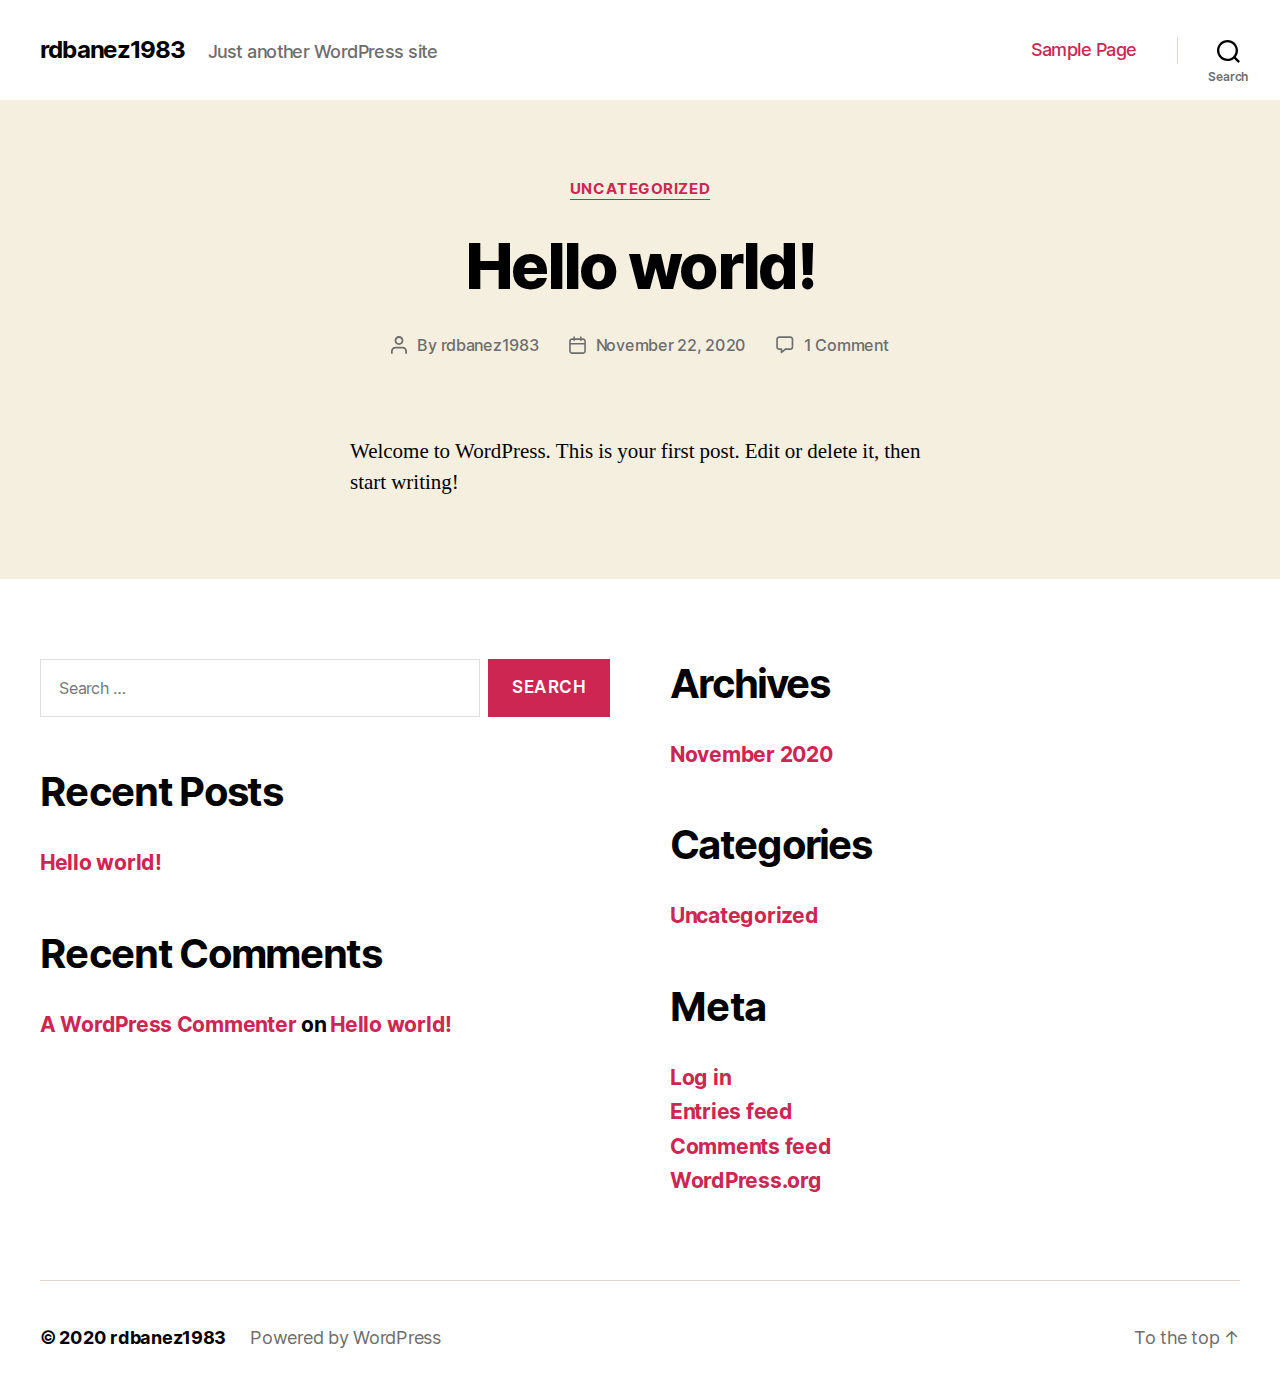
==== index.html @ 0c3358d1 "a" ====
<!DOCTYPE html>

<html class="no-js" lang="en-US">

	<head>

		<meta charset="UTF-8">
		<meta name="viewport" content="width=device-width, initial-scale=1.0" >

		<link rel="profile" href="https://gmpg.org/xfn/11">

		<title>rdbanez1983 &#8211; Just another WordPress site</title>
<link rel='dns-prefetch' href='//s.w.org' />
<link rel="alternate" type="application/rss+xml" title="rdbanez1983 &raquo; Feed" href="https://rdbanez1983.github.io/WEB_test/feed/" />
<link rel="alternate" type="application/rss+xml" title="rdbanez1983 &raquo; Comments Feed" href="https://rdbanez1983.github.io/WEB_test/comments/feed/" />
		<script>
			window._wpemojiSettings = {"baseUrl":"https:\/\/s.w.org\/images\/core\/emoji\/13.0.0\/72x72\/","ext":".png","svgUrl":"https:\/\/s.w.org\/images\/core\/emoji\/13.0.0\/svg\/","svgExt":".svg","source":{"concatemoji":"https:\/\/rdbanez1983.github.io\/WEB_test\/wp-includes\/js\/wp-emoji-release.min.js?ver=5.5.3"}};
			!function(e,a,t){var r,n,o,i,p=a.createElement("canvas"),s=p.getContext&&p.getContext("2d");function c(e,t){var a=String.fromCharCode;s.clearRect(0,0,p.width,p.height),s.fillText(a.apply(this,e),0,0);var r=p.toDataURL();return s.clearRect(0,0,p.width,p.height),s.fillText(a.apply(this,t),0,0),r===p.toDataURL()}function l(e){if(!s||!s.fillText)return!1;switch(s.textBaseline="top",s.font="600 32px Arial",e){case"flag":return!c([127987,65039,8205,9895,65039],[127987,65039,8203,9895,65039])&&(!c([55356,56826,55356,56819],[55356,56826,8203,55356,56819])&&!c([55356,57332,56128,56423,56128,56418,56128,56421,56128,56430,56128,56423,56128,56447],[55356,57332,8203,56128,56423,8203,56128,56418,8203,56128,56421,8203,56128,56430,8203,56128,56423,8203,56128,56447]));case"emoji":return!c([55357,56424,8205,55356,57212],[55357,56424,8203,55356,57212])}return!1}function d(e){var t=a.createElement("script");t.src=e,t.defer=t.type="text/javascript",a.getElementsByTagName("head")[0].appendChild(t)}for(i=Array("flag","emoji"),t.supports={everything:!0,everythingExceptFlag:!0},o=0;o<i.length;o++)t.supports[i[o]]=l(i[o]),t.supports.everything=t.supports.everything&&t.supports[i[o]],"flag"!==i[o]&&(t.supports.everythingExceptFlag=t.supports.everythingExceptFlag&&t.supports[i[o]]);t.supports.everythingExceptFlag=t.supports.everythingExceptFlag&&!t.supports.flag,t.DOMReady=!1,t.readyCallback=function(){t.DOMReady=!0},t.supports.everything||(n=function(){t.readyCallback()},a.addEventListener?(a.addEventListener("DOMContentLoaded",n,!1),e.addEventListener("load",n,!1)):(e.attachEvent("onload",n),a.attachEvent("onreadystatechange",function(){"complete"===a.readyState&&t.readyCallback()})),(r=t.source||{}).concatemoji?d(r.concatemoji):r.wpemoji&&r.twemoji&&(d(r.twemoji),d(r.wpemoji)))}(window,document,window._wpemojiSettings);
		</script>
		<style>
img.wp-smiley,
img.emoji {
	display: inline !important;
	border: none !important;
	box-shadow: none !important;
	height: 1em !important;
	width: 1em !important;
	margin: 0 .07em !important;
	vertical-align: -0.1em !important;
	background: none !important;
	padding: 0 !important;
}
</style>
	<link rel='stylesheet' id='wp-block-library-css'  href='https://rdbanez1983.github.io/WEB_test/wp-includes/css/dist/block-library/style.min.css?ver=5.5.3' media='all' />
<link rel='stylesheet' id='twentytwenty-style-css'  href='https://rdbanez1983.github.io/WEB_test/wp-content/themes/twentytwenty/style.css?ver=1.5' media='all' />
<style id='twentytwenty-style-inline-css'>
.color-accent,.color-accent-hover:hover,.color-accent-hover:focus,:root .has-accent-color,.has-drop-cap:not(:focus):first-letter,.wp-block-button.is-style-outline,a { color: #cd2653; }blockquote,.border-color-accent,.border-color-accent-hover:hover,.border-color-accent-hover:focus { border-color: #cd2653; }button,.button,.faux-button,.wp-block-button__link,.wp-block-file .wp-block-file__button,input[type="button"],input[type="reset"],input[type="submit"],.bg-accent,.bg-accent-hover:hover,.bg-accent-hover:focus,:root .has-accent-background-color,.comment-reply-link { background-color: #cd2653; }.fill-children-accent,.fill-children-accent * { fill: #cd2653; }body,.entry-title a,:root .has-primary-color { color: #000000; }:root .has-primary-background-color { background-color: #000000; }cite,figcaption,.wp-caption-text,.post-meta,.entry-content .wp-block-archives li,.entry-content .wp-block-categories li,.entry-content .wp-block-latest-posts li,.wp-block-latest-comments__comment-date,.wp-block-latest-posts__post-date,.wp-block-embed figcaption,.wp-block-image figcaption,.wp-block-pullquote cite,.comment-metadata,.comment-respond .comment-notes,.comment-respond .logged-in-as,.pagination .dots,.entry-content hr:not(.has-background),hr.styled-separator,:root .has-secondary-color { color: #6d6d6d; }:root .has-secondary-background-color { background-color: #6d6d6d; }pre,fieldset,input,textarea,table,table *,hr { border-color: #dcd7ca; }caption,code,code,kbd,samp,.wp-block-table.is-style-stripes tbody tr:nth-child(odd),:root .has-subtle-background-background-color { background-color: #dcd7ca; }.wp-block-table.is-style-stripes { border-bottom-color: #dcd7ca; }.wp-block-latest-posts.is-grid li { border-top-color: #dcd7ca; }:root .has-subtle-background-color { color: #dcd7ca; }body:not(.overlay-header) .primary-menu > li > a,body:not(.overlay-header) .primary-menu > li > .icon,.modal-menu a,.footer-menu a, .footer-widgets a,#site-footer .wp-block-button.is-style-outline,.wp-block-pullquote:before,.singular:not(.overlay-header) .entry-header a,.archive-header a,.header-footer-group .color-accent,.header-footer-group .color-accent-hover:hover { color: #cd2653; }.social-icons a,#site-footer button:not(.toggle),#site-footer .button,#site-footer .faux-button,#site-footer .wp-block-button__link,#site-footer .wp-block-file__button,#site-footer input[type="button"],#site-footer input[type="reset"],#site-footer input[type="submit"] { background-color: #cd2653; }.header-footer-group,body:not(.overlay-header) #site-header .toggle,.menu-modal .toggle { color: #000000; }body:not(.overlay-header) .primary-menu ul { background-color: #000000; }body:not(.overlay-header) .primary-menu > li > ul:after { border-bottom-color: #000000; }body:not(.overlay-header) .primary-menu ul ul:after { border-left-color: #000000; }.site-description,body:not(.overlay-header) .toggle-inner .toggle-text,.widget .post-date,.widget .rss-date,.widget_archive li,.widget_categories li,.widget cite,.widget_pages li,.widget_meta li,.widget_nav_menu li,.powered-by-wordpress,.to-the-top,.singular .entry-header .post-meta,.singular:not(.overlay-header) .entry-header .post-meta a { color: #6d6d6d; }.header-footer-group pre,.header-footer-group fieldset,.header-footer-group input,.header-footer-group textarea,.header-footer-group table,.header-footer-group table *,.footer-nav-widgets-wrapper,#site-footer,.menu-modal nav *,.footer-widgets-outer-wrapper,.footer-top { border-color: #dcd7ca; }.header-footer-group table caption,body:not(.overlay-header) .header-inner .toggle-wrapper::before { background-color: #dcd7ca; }
</style>
<link rel='stylesheet' id='twentytwenty-print-style-css'  href='https://rdbanez1983.github.io/WEB_test/wp-content/themes/twentytwenty/print.css?ver=1.5' media='print' />
<script src='https://rdbanez1983.github.io/WEB_test/wp-content/themes/twentytwenty/assets/js/index.js?ver=1.5' id='twentytwenty-js-js' async></script>
<link rel="https://api.w.org/" href="https://rdbanez1983.github.io/WEB_test/wp-json/" /><link rel="EditURI" type="application/rsd+xml" title="RSD" href="https://rdbanez1983.github.io/WEB_test/xmlrpc.php?rsd" />
<link rel="wlwmanifest" type="application/wlwmanifest+xml" href="https://rdbanez1983.github.io/WEB_test/wp-includes/wlwmanifest.xml" /> 
<meta name="generator" content="WordPress 5.5.3" />
	<script>document.documentElement.className = document.documentElement.className.replace( 'no-js', 'js' );</script>
	<style>.recentcomments a{display:inline !important;padding:0 !important;margin:0 !important;}</style>
	</head>

	<body class="home blog wp-embed-responsive enable-search-modal has-no-pagination showing-comments show-avatars footer-top-visible">

		<a class="skip-link screen-reader-text" href="#site-content">Skip to the content</a>
		<header id="site-header" class="header-footer-group" role="banner">

			<div class="header-inner section-inner">

				<div class="header-titles-wrapper">

					
						<button class="toggle search-toggle mobile-search-toggle" data-toggle-target=".search-modal" data-toggle-body-class="showing-search-modal" data-set-focus=".search-modal .search-field" aria-expanded="false">
							<span class="toggle-inner">
								<span class="toggle-icon">
									<svg class="svg-icon" aria-hidden="true" role="img" focusable="false" xmlns="http://www.w3.org/2000/svg" width="23" height="23" viewBox="0 0 23 23"><path d="M38.710696,48.0601792 L43,52.3494831 L41.3494831,54 L37.0601792,49.710696 C35.2632422,51.1481185 32.9839107,52.0076499 30.5038249,52.0076499 C24.7027226,52.0076499 20,47.3049272 20,41.5038249 C20,35.7027226 24.7027226,31 30.5038249,31 C36.3049272,31 41.0076499,35.7027226 41.0076499,41.5038249 C41.0076499,43.9839107 40.1481185,46.2632422 38.710696,48.0601792 Z M36.3875844,47.1716785 C37.8030221,45.7026647 38.6734666,43.7048964 38.6734666,41.5038249 C38.6734666,36.9918565 35.0157934,33.3341833 30.5038249,33.3341833 C25.9918565,33.3341833 22.3341833,36.9918565 22.3341833,41.5038249 C22.3341833,46.0157934 25.9918565,49.6734666 30.5038249,49.6734666 C32.7048964,49.6734666 34.7026647,48.8030221 36.1716785,47.3875844 C36.2023931,47.347638 36.2360451,47.3092237 36.2726343,47.2726343 C36.3092237,47.2360451 36.347638,47.2023931 36.3875844,47.1716785 Z" transform="translate(-20 -31)" /></svg>								</span>
								<span class="toggle-text">Search</span>
							</span>
						</button><!-- .search-toggle -->

					
					<div class="header-titles">

						<h1 class="site-title"><a href="https://rdbanez1983.github.io/WEB_test/">rdbanez1983</a></h1><div class="site-description">Just another WordPress site</div><!-- .site-description -->
					</div><!-- .header-titles -->

					<button class="toggle nav-toggle mobile-nav-toggle" data-toggle-target=".menu-modal"  data-toggle-body-class="showing-menu-modal" aria-expanded="false" data-set-focus=".close-nav-toggle">
						<span class="toggle-inner">
							<span class="toggle-icon">
								<svg class="svg-icon" aria-hidden="true" role="img" focusable="false" xmlns="http://www.w3.org/2000/svg" width="26" height="7" viewBox="0 0 26 7"><path fill-rule="evenodd" d="M332.5,45 C330.567003,45 329,43.4329966 329,41.5 C329,39.5670034 330.567003,38 332.5,38 C334.432997,38 336,39.5670034 336,41.5 C336,43.4329966 334.432997,45 332.5,45 Z M342,45 C340.067003,45 338.5,43.4329966 338.5,41.5 C338.5,39.5670034 340.067003,38 342,38 C343.932997,38 345.5,39.5670034 345.5,41.5 C345.5,43.4329966 343.932997,45 342,45 Z M351.5,45 C349.567003,45 348,43.4329966 348,41.5 C348,39.5670034 349.567003,38 351.5,38 C353.432997,38 355,39.5670034 355,41.5 C355,43.4329966 353.432997,45 351.5,45 Z" transform="translate(-329 -38)" /></svg>							</span>
							<span class="toggle-text">Menu</span>
						</span>
					</button><!-- .nav-toggle -->

				</div><!-- .header-titles-wrapper -->

				<div class="header-navigation-wrapper">

					
							<nav class="primary-menu-wrapper" aria-label="Horizontal" role="navigation">

								<ul class="primary-menu reset-list-style">

								<li class="page_item page-item-2"><a href="https://rdbanez1983.github.io/WEB_test/sample-page/">Sample Page</a></li>

								</ul>

							</nav><!-- .primary-menu-wrapper -->

						
						<div class="header-toggles hide-no-js">

						
							<div class="toggle-wrapper search-toggle-wrapper">

								<button class="toggle search-toggle desktop-search-toggle" data-toggle-target=".search-modal" data-toggle-body-class="showing-search-modal" data-set-focus=".search-modal .search-field" aria-expanded="false">
									<span class="toggle-inner">
										<svg class="svg-icon" aria-hidden="true" role="img" focusable="false" xmlns="http://www.w3.org/2000/svg" width="23" height="23" viewBox="0 0 23 23"><path d="M38.710696,48.0601792 L43,52.3494831 L41.3494831,54 L37.0601792,49.710696 C35.2632422,51.1481185 32.9839107,52.0076499 30.5038249,52.0076499 C24.7027226,52.0076499 20,47.3049272 20,41.5038249 C20,35.7027226 24.7027226,31 30.5038249,31 C36.3049272,31 41.0076499,35.7027226 41.0076499,41.5038249 C41.0076499,43.9839107 40.1481185,46.2632422 38.710696,48.0601792 Z M36.3875844,47.1716785 C37.8030221,45.7026647 38.6734666,43.7048964 38.6734666,41.5038249 C38.6734666,36.9918565 35.0157934,33.3341833 30.5038249,33.3341833 C25.9918565,33.3341833 22.3341833,36.9918565 22.3341833,41.5038249 C22.3341833,46.0157934 25.9918565,49.6734666 30.5038249,49.6734666 C32.7048964,49.6734666 34.7026647,48.8030221 36.1716785,47.3875844 C36.2023931,47.347638 36.2360451,47.3092237 36.2726343,47.2726343 C36.3092237,47.2360451 36.347638,47.2023931 36.3875844,47.1716785 Z" transform="translate(-20 -31)" /></svg>										<span class="toggle-text">Search</span>
									</span>
								</button><!-- .search-toggle -->

							</div>

							
						</div><!-- .header-toggles -->
						
				</div><!-- .header-navigation-wrapper -->

			</div><!-- .header-inner -->

			<div class="search-modal cover-modal header-footer-group" data-modal-target-string=".search-modal">

	<div class="search-modal-inner modal-inner">

		<div class="section-inner">

			<form role="search" aria-label="Search for:" method="get" class="search-form" action="https://rdbanez1983.github.io/WEB_test/">
	<label for="search-form-1">
		<span class="screen-reader-text">Search for:</span>
		<input type="search" id="search-form-1" class="search-field" placeholder="Search &hellip;" value="" name="s" />
	</label>
	<input type="submit" class="search-submit" value="Search" />
</form>

			<button class="toggle search-untoggle close-search-toggle fill-children-current-color" data-toggle-target=".search-modal" data-toggle-body-class="showing-search-modal" data-set-focus=".search-modal .search-field" aria-expanded="false">
				<span class="screen-reader-text">Close search</span>
				<svg class="svg-icon" aria-hidden="true" role="img" focusable="false" xmlns="http://www.w3.org/2000/svg" width="16" height="16" viewBox="0 0 16 16"><polygon fill="" fill-rule="evenodd" points="6.852 7.649 .399 1.195 1.445 .149 7.899 6.602 14.352 .149 15.399 1.195 8.945 7.649 15.399 14.102 14.352 15.149 7.899 8.695 1.445 15.149 .399 14.102" /></svg>			</button><!-- .search-toggle -->

		</div><!-- .section-inner -->

	</div><!-- .search-modal-inner -->

</div><!-- .menu-modal -->

		</header><!-- #site-header -->

		
<div class="menu-modal cover-modal header-footer-group" data-modal-target-string=".menu-modal">

	<div class="menu-modal-inner modal-inner">

		<div class="menu-wrapper section-inner">

			<div class="menu-top">

				<button class="toggle close-nav-toggle fill-children-current-color" data-toggle-target=".menu-modal" data-toggle-body-class="showing-menu-modal" aria-expanded="false" data-set-focus=".menu-modal">
					<span class="toggle-text">Close Menu</span>
					<svg class="svg-icon" aria-hidden="true" role="img" focusable="false" xmlns="http://www.w3.org/2000/svg" width="16" height="16" viewBox="0 0 16 16"><polygon fill="" fill-rule="evenodd" points="6.852 7.649 .399 1.195 1.445 .149 7.899 6.602 14.352 .149 15.399 1.195 8.945 7.649 15.399 14.102 14.352 15.149 7.899 8.695 1.445 15.149 .399 14.102" /></svg>				</button><!-- .nav-toggle -->

				
					<nav class="mobile-menu" aria-label="Mobile" role="navigation">

						<ul class="modal-menu reset-list-style">

						<li class="page_item page-item-2"><div class="ancestor-wrapper"><a href="https://rdbanez1983.github.io/WEB_test/sample-page/">Sample Page</a></div><!-- .ancestor-wrapper --></li>

						</ul>

					</nav>

					
			</div><!-- .menu-top -->

			<div class="menu-bottom">

				
			</div><!-- .menu-bottom -->

		</div><!-- .menu-wrapper -->

	</div><!-- .menu-modal-inner -->

</div><!-- .menu-modal -->

<main id="site-content" role="main">

	
<article class="post-1 post type-post status-publish format-standard hentry category-uncategorized" id="post-1">

	
<header class="entry-header has-text-align-center">

	<div class="entry-header-inner section-inner medium">

		
			<div class="entry-categories">
				<span class="screen-reader-text">Categories</span>
				<div class="entry-categories-inner">
					<a href="https://rdbanez1983.github.io/WEB_test/category/uncategorized/" rel="category tag">Uncategorized</a>				</div><!-- .entry-categories-inner -->
			</div><!-- .entry-categories -->

			<h2 class="entry-title heading-size-1"><a href="https://rdbanez1983.github.io/WEB_test/hello-world/">Hello world!</a></h2>
		<div class="post-meta-wrapper post-meta-single post-meta-single-top">

			<ul class="post-meta">

									<li class="post-author meta-wrapper">
						<span class="meta-icon">
							<span class="screen-reader-text">Post author</span>
							<svg class="svg-icon" aria-hidden="true" role="img" focusable="false" xmlns="http://www.w3.org/2000/svg" width="18" height="20" viewBox="0 0 18 20"><path fill="" d="M18,19 C18,19.5522847 17.5522847,20 17,20 C16.4477153,20 16,19.5522847 16,19 L16,17 C16,15.3431458 14.6568542,14 13,14 L5,14 C3.34314575,14 2,15.3431458 2,17 L2,19 C2,19.5522847 1.55228475,20 1,20 C0.44771525,20 0,19.5522847 0,19 L0,17 C0,14.2385763 2.23857625,12 5,12 L13,12 C15.7614237,12 18,14.2385763 18,17 L18,19 Z M9,10 C6.23857625,10 4,7.76142375 4,5 C4,2.23857625 6.23857625,0 9,0 C11.7614237,0 14,2.23857625 14,5 C14,7.76142375 11.7614237,10 9,10 Z M9,8 C10.6568542,8 12,6.65685425 12,5 C12,3.34314575 10.6568542,2 9,2 C7.34314575,2 6,3.34314575 6,5 C6,6.65685425 7.34314575,8 9,8 Z" /></svg>						</span>
						<span class="meta-text">
							By <a href="https://rdbanez1983.github.io/WEB_test/author/rdbanez1983/">rdbanez1983</a>						</span>
					</li>
										<li class="post-date meta-wrapper">
						<span class="meta-icon">
							<span class="screen-reader-text">Post date</span>
							<svg class="svg-icon" aria-hidden="true" role="img" focusable="false" xmlns="http://www.w3.org/2000/svg" width="18" height="19" viewBox="0 0 18 19"><path fill="" d="M4.60069444,4.09375 L3.25,4.09375 C2.47334957,4.09375 1.84375,4.72334957 1.84375,5.5 L1.84375,7.26736111 L16.15625,7.26736111 L16.15625,5.5 C16.15625,4.72334957 15.5266504,4.09375 14.75,4.09375 L13.3993056,4.09375 L13.3993056,4.55555556 C13.3993056,5.02154581 13.0215458,5.39930556 12.5555556,5.39930556 C12.0895653,5.39930556 11.7118056,5.02154581 11.7118056,4.55555556 L11.7118056,4.09375 L6.28819444,4.09375 L6.28819444,4.55555556 C6.28819444,5.02154581 5.9104347,5.39930556 5.44444444,5.39930556 C4.97845419,5.39930556 4.60069444,5.02154581 4.60069444,4.55555556 L4.60069444,4.09375 Z M6.28819444,2.40625 L11.7118056,2.40625 L11.7118056,1 C11.7118056,0.534009742 12.0895653,0.15625 12.5555556,0.15625 C13.0215458,0.15625 13.3993056,0.534009742 13.3993056,1 L13.3993056,2.40625 L14.75,2.40625 C16.4586309,2.40625 17.84375,3.79136906 17.84375,5.5 L17.84375,15.875 C17.84375,17.5836309 16.4586309,18.96875 14.75,18.96875 L3.25,18.96875 C1.54136906,18.96875 0.15625,17.5836309 0.15625,15.875 L0.15625,5.5 C0.15625,3.79136906 1.54136906,2.40625 3.25,2.40625 L4.60069444,2.40625 L4.60069444,1 C4.60069444,0.534009742 4.97845419,0.15625 5.44444444,0.15625 C5.9104347,0.15625 6.28819444,0.534009742 6.28819444,1 L6.28819444,2.40625 Z M1.84375,8.95486111 L1.84375,15.875 C1.84375,16.6516504 2.47334957,17.28125 3.25,17.28125 L14.75,17.28125 C15.5266504,17.28125 16.15625,16.6516504 16.15625,15.875 L16.15625,8.95486111 L1.84375,8.95486111 Z" /></svg>						</span>
						<span class="meta-text">
							<a href="https://rdbanez1983.github.io/WEB_test/hello-world/">November 22, 2020</a>
						</span>
					</li>
										<li class="post-comment-link meta-wrapper">
						<span class="meta-icon">
							<svg class="svg-icon" aria-hidden="true" role="img" focusable="false" xmlns="http://www.w3.org/2000/svg" width="19" height="19" viewBox="0 0 19 19"><path d="M9.43016863,13.2235931 C9.58624731,13.094699 9.7823475,13.0241935 9.98476849,13.0241935 L15.0564516,13.0241935 C15.8581553,13.0241935 16.5080645,12.3742843 16.5080645,11.5725806 L16.5080645,3.44354839 C16.5080645,2.64184472 15.8581553,1.99193548 15.0564516,1.99193548 L3.44354839,1.99193548 C2.64184472,1.99193548 1.99193548,2.64184472 1.99193548,3.44354839 L1.99193548,11.5725806 C1.99193548,12.3742843 2.64184472,13.0241935 3.44354839,13.0241935 L5.76612903,13.0241935 C6.24715123,13.0241935 6.63709677,13.4141391 6.63709677,13.8951613 L6.63709677,15.5301903 L9.43016863,13.2235931 Z M3.44354839,14.766129 C1.67980032,14.766129 0.25,13.3363287 0.25,11.5725806 L0.25,3.44354839 C0.25,1.67980032 1.67980032,0.25 3.44354839,0.25 L15.0564516,0.25 C16.8201997,0.25 18.25,1.67980032 18.25,3.44354839 L18.25,11.5725806 C18.25,13.3363287 16.8201997,14.766129 15.0564516,14.766129 L10.2979143,14.766129 L6.32072889,18.0506004 C5.75274472,18.5196577 4.89516129,18.1156602 4.89516129,17.3790323 L4.89516129,14.766129 L3.44354839,14.766129 Z" /></svg>						</span>
						<span class="meta-text">
							<a href="https://rdbanez1983.github.io/WEB_test/hello-world/#comments">1 Comment<span class="screen-reader-text"> on Hello world!</span></a>						</span>
					</li>
					
			</ul><!-- .post-meta -->

		</div><!-- .post-meta-wrapper -->

		
	</div><!-- .entry-header-inner -->

</header><!-- .entry-header -->

	<div class="post-inner thin ">

		<div class="entry-content">

			
<p>Welcome to WordPress. This is your first post. Edit or delete it, then start writing!</p>

		</div><!-- .entry-content -->

	</div><!-- .post-inner -->

	<div class="section-inner">
		
	</div><!-- .section-inner -->

	
</article><!-- .post -->

	
</main><!-- #site-content -->


	<div class="footer-nav-widgets-wrapper header-footer-group">

		<div class="footer-inner section-inner">

			
			
				<aside class="footer-widgets-outer-wrapper" role="complementary">

					<div class="footer-widgets-wrapper">

						
							<div class="footer-widgets column-one grid-item">
								<div class="widget widget_search"><div class="widget-content"><form role="search"  method="get" class="search-form" action="https://rdbanez1983.github.io/WEB_test/">
	<label for="search-form-2">
		<span class="screen-reader-text">Search for:</span>
		<input type="search" id="search-form-2" class="search-field" placeholder="Search &hellip;" value="" name="s" />
	</label>
	<input type="submit" class="search-submit" value="Search" />
</form>
</div></div>
		<div class="widget widget_recent_entries"><div class="widget-content">
		<h2 class="widget-title subheading heading-size-3">Recent Posts</h2>
		<ul>
											<li>
					<a href="https://rdbanez1983.github.io/WEB_test/hello-world/">Hello world!</a>
									</li>
					</ul>

		</div></div><div class="widget widget_recent_comments"><div class="widget-content"><h2 class="widget-title subheading heading-size-3">Recent Comments</h2><ul id="recentcomments"><li class="recentcomments"><span class="comment-author-link"><a href='https://wordpress.org/' rel='external nofollow ugc' class='url'>A WordPress Commenter</a></span> on <a href="https://rdbanez1983.github.io/WEB_test/hello-world/#comment-1">Hello world!</a></li></ul></div></div>							</div>

						
						
							<div class="footer-widgets column-two grid-item">
								<div class="widget widget_archive"><div class="widget-content"><h2 class="widget-title subheading heading-size-3">Archives</h2>
			<ul>
					<li><a href='https://rdbanez1983.github.io/WEB_test/2020/11/'>November 2020</a></li>
			</ul>

			</div></div><div class="widget widget_categories"><div class="widget-content"><h2 class="widget-title subheading heading-size-3">Categories</h2>
			<ul>
					<li class="cat-item cat-item-1"><a href="https://rdbanez1983.github.io/WEB_test/category/uncategorized/">Uncategorized</a>
</li>
			</ul>

			</div></div><div class="widget widget_meta"><div class="widget-content"><h2 class="widget-title subheading heading-size-3">Meta</h2>
		<ul>
						<li><a href="https://rdbanez1983.github.io/WEB_test/wp-login.php">Log in</a></li>
			<li><a href="https://rdbanez1983.github.io/WEB_test/feed/">Entries feed</a></li>
			<li><a href="https://rdbanez1983.github.io/WEB_test/comments/feed/">Comments feed</a></li>

			<li><a href="https://wordpress.org/">WordPress.org</a></li>
		</ul>

		</div></div>							</div>

						
					</div><!-- .footer-widgets-wrapper -->

				</aside><!-- .footer-widgets-outer-wrapper -->

			
		</div><!-- .footer-inner -->

	</div><!-- .footer-nav-widgets-wrapper -->


			<footer id="site-footer" role="contentinfo" class="header-footer-group">

				<div class="section-inner">

					<div class="footer-credits">

						<p class="footer-copyright">&copy;
							2020							<a href="https://rdbanez1983.github.io/WEB_test/">rdbanez1983</a>
						</p><!-- .footer-copyright -->

						<p class="powered-by-wordpress">
							<a href="https://wordpress.org/">
								Powered by WordPress							</a>
						</p><!-- .powered-by-wordpress -->

					</div><!-- .footer-credits -->

					<a class="to-the-top" href="#site-header">
						<span class="to-the-top-long">
							To the top <span class="arrow" aria-hidden="true">&uarr;</span>						</span><!-- .to-the-top-long -->
						<span class="to-the-top-short">
							Up <span class="arrow" aria-hidden="true">&uarr;</span>						</span><!-- .to-the-top-short -->
					</a><!-- .to-the-top -->

				</div><!-- .section-inner -->

			</footer><!-- #site-footer -->

		<script src='https://rdbanez1983.github.io/WEB_test/wp-includes/js/wp-embed.min.js?ver=5.5.3' id='wp-embed-js'></script>
	<script>
	/(trident|msie)/i.test(navigator.userAgent)&&document.getElementById&&window.addEventListener&&window.addEventListener("hashchange",function(){var t,e=location.hash.substring(1);/^[A-z0-9_-]+$/.test(e)&&(t=document.getElementById(e))&&(/^(?:a|select|input|button|textarea)$/i.test(t.tagName)||(t.tabIndex=-1),t.focus())},!1);
	</script>
	
	</body>
</html>
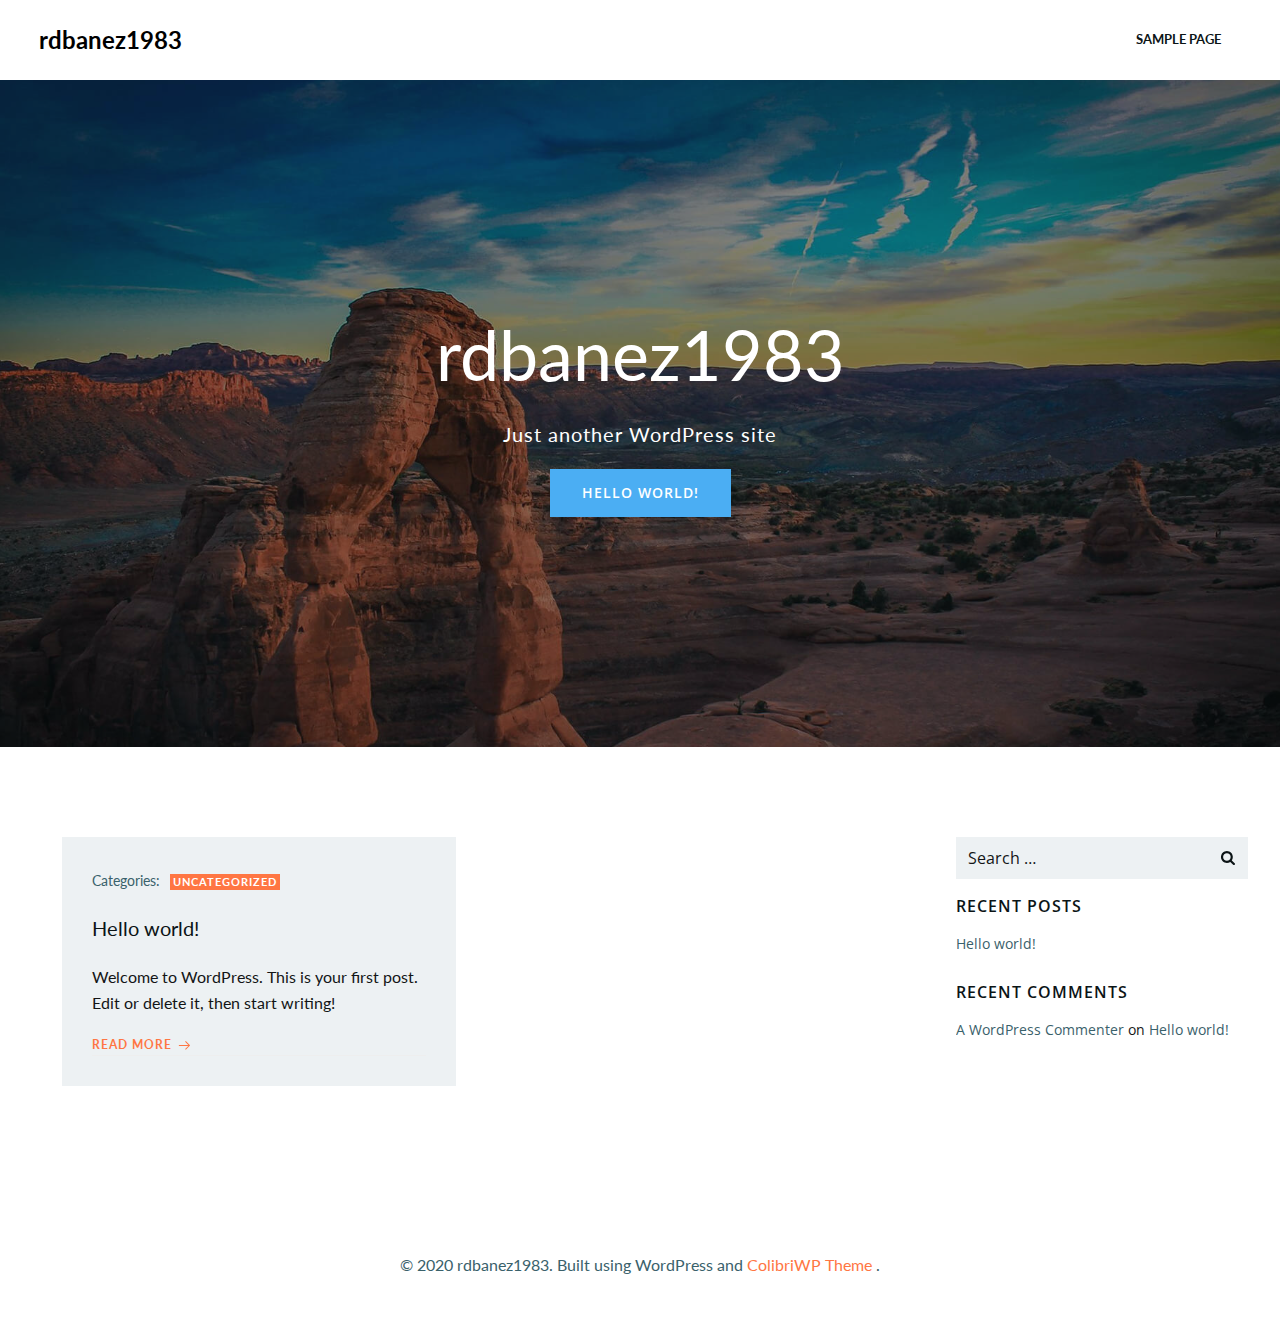
==== commit dbcb4999: "Update index.html" ====
--- a/index.html
+++ b/index.html
@@ -1,23 +1,19 @@
 <!DOCTYPE html>
-
-<html class="no-js" lang="en-US">
-
-	<head>
-
-		<meta charset="UTF-8">
-		<meta name="viewport" content="width=device-width, initial-scale=1.0" >
-
-		<link rel="profile" href="https://gmpg.org/xfn/11">
-
-		<title>rdbanez1983 &#8211; Just another WordPress site</title>
+<html lang="en-US" class='colibri-wp-theme'>
+<head>
+    <meta charset="UTF-8">
+    <meta name="viewport" content="width=device-width, initial-scale=1">
+    <link rel="profile" href="http://gmpg.org/xfn/11">
+    <title>rdbanez1983 &#8211; Just another WordPress site</title>
+<link rel='dns-prefetch' href='//fonts.googleapis.com' />
 <link rel='dns-prefetch' href='//s.w.org' />
 <link rel="alternate" type="application/rss+xml" title="rdbanez1983 &raquo; Feed" href="https://rdbanez1983.github.io/WEB_test/feed/" />
 <link rel="alternate" type="application/rss+xml" title="rdbanez1983 &raquo; Comments Feed" href="https://rdbanez1983.github.io/WEB_test/comments/feed/" />
-		<script>
+		<script type="text/javascript">
 			window._wpemojiSettings = {"baseUrl":"https:\/\/s.w.org\/images\/core\/emoji\/13.0.0\/72x72\/","ext":".png","svgUrl":"https:\/\/s.w.org\/images\/core\/emoji\/13.0.0\/svg\/","svgExt":".svg","source":{"concatemoji":"https:\/\/rdbanez1983.github.io\/WEB_test\/wp-includes\/js\/wp-emoji-release.min.js?ver=5.5.3"}};
 			!function(e,a,t){var r,n,o,i,p=a.createElement("canvas"),s=p.getContext&&p.getContext("2d");function c(e,t){var a=String.fromCharCode;s.clearRect(0,0,p.width,p.height),s.fillText(a.apply(this,e),0,0);var r=p.toDataURL();return s.clearRect(0,0,p.width,p.height),s.fillText(a.apply(this,t),0,0),r===p.toDataURL()}function l(e){if(!s||!s.fillText)return!1;switch(s.textBaseline="top",s.font="600 32px Arial",e){case"flag":return!c([127987,65039,8205,9895,65039],[127987,65039,8203,9895,65039])&&(!c([55356,56826,55356,56819],[55356,56826,8203,55356,56819])&&!c([55356,57332,56128,56423,56128,56418,56128,56421,56128,56430,56128,56423,56128,56447],[55356,57332,8203,56128,56423,8203,56128,56418,8203,56128,56421,8203,56128,56430,8203,56128,56423,8203,56128,56447]));case"emoji":return!c([55357,56424,8205,55356,57212],[55357,56424,8203,55356,57212])}return!1}function d(e){var t=a.createElement("script");t.src=e,t.defer=t.type="text/javascript",a.getElementsByTagName("head")[0].appendChild(t)}for(i=Array("flag","emoji"),t.supports={everything:!0,everythingExceptFlag:!0},o=0;o<i.length;o++)t.supports[i[o]]=l(i[o]),t.supports.everything=t.supports.everything&&t.supports[i[o]],"flag"!==i[o]&&(t.supports.everythingExceptFlag=t.supports.everythingExceptFlag&&t.supports[i[o]]);t.supports.everythingExceptFlag=t.supports.everythingExceptFlag&&!t.supports.flag,t.DOMReady=!1,t.readyCallback=function(){t.DOMReady=!0},t.supports.everything||(n=function(){t.readyCallback()},a.addEventListener?(a.addEventListener("DOMContentLoaded",n,!1),e.addEventListener("load",n,!1)):(e.attachEvent("onload",n),a.attachEvent("onreadystatechange",function(){"complete"===a.readyState&&t.readyCallback()})),(r=t.source||{}).concatemoji?d(r.concatemoji):r.wpemoji&&r.twemoji&&(d(r.twemoji),d(r.wpemoji)))}(window,document,window._wpemojiSettings);
 		</script>
-		<style>
+		<style type="text/css">
 img.wp-smiley,
 img.emoji {
 	display: inline !important;
@@ -31,325 +27,391 @@
 	padding: 0 !important;
 }
 </style>
-	<link rel='stylesheet' id='wp-block-library-css'  href='https://rdbanez1983.github.io/WEB_test/wp-includes/css/dist/block-library/style.min.css?ver=5.5.3' media='all' />
-<link rel='stylesheet' id='twentytwenty-style-css'  href='https://rdbanez1983.github.io/WEB_test/wp-content/themes/twentytwenty/style.css?ver=1.5' media='all' />
-<style id='twentytwenty-style-inline-css'>
-.color-accent,.color-accent-hover:hover,.color-accent-hover:focus,:root .has-accent-color,.has-drop-cap:not(:focus):first-letter,.wp-block-button.is-style-outline,a { color: #cd2653; }blockquote,.border-color-accent,.border-color-accent-hover:hover,.border-color-accent-hover:focus { border-color: #cd2653; }button,.button,.faux-button,.wp-block-button__link,.wp-block-file .wp-block-file__button,input[type="button"],input[type="reset"],input[type="submit"],.bg-accent,.bg-accent-hover:hover,.bg-accent-hover:focus,:root .has-accent-background-color,.comment-reply-link { background-color: #cd2653; }.fill-children-accent,.fill-children-accent * { fill: #cd2653; }body,.entry-title a,:root .has-primary-color { color: #000000; }:root .has-primary-background-color { background-color: #000000; }cite,figcaption,.wp-caption-text,.post-meta,.entry-content .wp-block-archives li,.entry-content .wp-block-categories li,.entry-content .wp-block-latest-posts li,.wp-block-latest-comments__comment-date,.wp-block-latest-posts__post-date,.wp-block-embed figcaption,.wp-block-image figcaption,.wp-block-pullquote cite,.comment-metadata,.comment-respond .comment-notes,.comment-respond .logged-in-as,.pagination .dots,.entry-content hr:not(.has-background),hr.styled-separator,:root .has-secondary-color { color: #6d6d6d; }:root .has-secondary-background-color { background-color: #6d6d6d; }pre,fieldset,input,textarea,table,table *,hr { border-color: #dcd7ca; }caption,code,code,kbd,samp,.wp-block-table.is-style-stripes tbody tr:nth-child(odd),:root .has-subtle-background-background-color { background-color: #dcd7ca; }.wp-block-table.is-style-stripes { border-bottom-color: #dcd7ca; }.wp-block-latest-posts.is-grid li { border-top-color: #dcd7ca; }:root .has-subtle-background-color { color: #dcd7ca; }body:not(.overlay-header) .primary-menu > li > a,body:not(.overlay-header) .primary-menu > li > .icon,.modal-menu a,.footer-menu a, .footer-widgets a,#site-footer .wp-block-button.is-style-outline,.wp-block-pullquote:before,.singular:not(.overlay-header) .entry-header a,.archive-header a,.header-footer-group .color-accent,.header-footer-group .color-accent-hover:hover { color: #cd2653; }.social-icons a,#site-footer button:not(.toggle),#site-footer .button,#site-footer .faux-button,#site-footer .wp-block-button__link,#site-footer .wp-block-file__button,#site-footer input[type="button"],#site-footer input[type="reset"],#site-footer input[type="submit"] { background-color: #cd2653; }.header-footer-group,body:not(.overlay-header) #site-header .toggle,.menu-modal .toggle { color: #000000; }body:not(.overlay-header) .primary-menu ul { background-color: #000000; }body:not(.overlay-header) .primary-menu > li > ul:after { border-bottom-color: #000000; }body:not(.overlay-header) .primary-menu ul ul:after { border-left-color: #000000; }.site-description,body:not(.overlay-header) .toggle-inner .toggle-text,.widget .post-date,.widget .rss-date,.widget_archive li,.widget_categories li,.widget cite,.widget_pages li,.widget_meta li,.widget_nav_menu li,.powered-by-wordpress,.to-the-top,.singular .entry-header .post-meta,.singular:not(.overlay-header) .entry-header .post-meta a { color: #6d6d6d; }.header-footer-group pre,.header-footer-group fieldset,.header-footer-group input,.header-footer-group textarea,.header-footer-group table,.header-footer-group table *,.footer-nav-widgets-wrapper,#site-footer,.menu-modal nav *,.footer-widgets-outer-wrapper,.footer-top { border-color: #dcd7ca; }.header-footer-group table caption,body:not(.overlay-header) .header-inner .toggle-wrapper::before { background-color: #dcd7ca; }
-</style>
-<link rel='stylesheet' id='twentytwenty-print-style-css'  href='https://rdbanez1983.github.io/WEB_test/wp-content/themes/twentytwenty/print.css?ver=1.5' media='print' />
-<script src='https://rdbanez1983.github.io/WEB_test/wp-content/themes/twentytwenty/assets/js/index.js?ver=1.5' id='twentytwenty-js-js' async></script>
+	<link rel='stylesheet' id='wp-block-library-css'  href='https://rdbanez1983.github.io/WEB_test/wp-includes/css/dist/block-library/style.min.css?ver=5.5.3' type='text/css' media='all' />
+<link rel='stylesheet' id='colibri-theme-css'  href='https://rdbanez1983.github.io/WEB_test/wp-content/themes/skyline-wp/style.css?ver=1.0.80' type='text/css' media='all' />
+<link rel='stylesheet' id='colibri-wp_google_fonts-css'  href='https://fonts.googleapis.com/css?family=Open+Sans%3A400%2C600%7CLato%3A300%2C400%2C500%2C600&#038;subset=latin%2Clatin-ext&#038;display=swap&#038;ver=1.0.80' type='text/css' media='all' />
+<script type='text/javascript' src='https://rdbanez1983.github.io/WEB_test/wp-includes/js/jquery/jquery.js?ver=1.12.4-wp' id='jquery-core-js'></script>
 <link rel="https://api.w.org/" href="https://rdbanez1983.github.io/WEB_test/wp-json/" /><link rel="EditURI" type="application/rsd+xml" title="RSD" href="https://rdbanez1983.github.io/WEB_test/xmlrpc.php?rsd" />
 <link rel="wlwmanifest" type="application/wlwmanifest+xml" href="https://rdbanez1983.github.io/WEB_test/wp-includes/wlwmanifest.xml" /> 
 <meta name="generator" content="WordPress 5.5.3" />
-	<script>document.documentElement.className = document.documentElement.className.replace( 'no-js', 'js' );</script>
-	<style>.recentcomments a{display:inline !important;padding:0 !important;margin:0 !important;}</style>
-	</head>
+<style type="text/css">.recentcomments a{display:inline !important;padding:0 !important;margin:0 !important;}</style>            <style data-colibri-theme-style="true">
+            html.colibri-wp-theme #colibri [data-colibri-component="dropdown-menu"] ul{justify-content:center !important}html.colibri-wp-theme #colibri [data-colibri-id="10-h2"] .h-column-container{flex-basis:auto}html.colibri-wp-theme #colibri [data-colibri-id="10-h2"] .h-column-container:nth-child(1) a{margin:auto}html.colibri-wp-theme #colibri [data-colibri-id="10-h2"] .h-column-container:nth-child(2){display:block}html.colibri-wp-theme #colibri [data-colibri-id="10-h2"] div > .colibri-menu-container > ul.colibri-menu{justify-content:normal}html.colibri-wp-theme #colibri [data-selective-refresh='colibriwp-theme-components-innerheader-topbar']{display:none}html.colibri-wp-theme #colibri [data-colibri-id="10-h24"]{min-height:auto;background-color:rgb(53, 59, 62);background-image:url("https://rdbanez1983.github.io/WEB_test/wp-content/themes/skyline-wp/resources/images/cropped-landscape-nature-rock-wilderness-sunrise-sunset.jpg");background-position:center center;background-attachment:scroll;background-repeat:no-repeat;background-size:cover;padding-top:50px;padding-bottom:50px}html.colibri-wp-theme #colibri [data-colibri-id="10-h24"] .background-layer .shape-layer{background-image:url(https://rdbanez1983.github.io/WEB_test/wp-content/themes/colibri-wp/resources/images/header-shapes/none.png)}html.colibri-wp-theme #colibri [data-colibri-id="10-h24"] .background-layer .overlay-layer{background-color:#0c1416;opacity:calc( 50 / 100 )}html.colibri-wp-theme #colibri [data-colibri-id="10-h24"] .h-separator{height:100px !important}html.colibri-wp-theme #colibri [data-colibri-id="10-h27"]{}html.colibri-wp-theme #colibri [data-colibri-id="7-h24"]{min-height:auto;background-color:rgb(53, 59, 62);background-image:url("https://rdbanez1983.github.io/WEB_test/wp-content/themes/skyline-wp/resources/images/landscape-nature-rock-wilderness-sunrise-sunset.jpg");background-position:%s;background-attachment:fixed;background-repeat:no-repeat;background-size:cover;padding-top:200px;padding-bottom:200px}html.colibri-wp-theme #colibri [data-colibri-id="7-h24"] .background-layer .shape-layer{background-image:url(https://rdbanez1983.github.io/WEB_test/wp-content/themes/colibri-wp/resources/images/header-shapes/none.png)}html.colibri-wp-theme #colibri [data-colibri-id="7-h24"] .background-layer .overlay-layer{background-color:#0c1416;opacity:calc( 50 / 100 )}html.colibri-wp-theme #colibri [data-colibri-id="7-h24"] .h-separator{height:100px !important}html.colibri-wp-theme #colibri [data-colibri-id="7-h27"]{text-align:center}html.colibri-wp-theme #colibri [data-colibri-id="7-h28"]{text-align:center}html.colibri-wp-theme #colibri [data-colibri-id="7-h29"]{text-align:center}html.colibri-wp-theme #colibri [data-colibri-id="7-h2"] .h-column-container{flex-basis:auto}html.colibri-wp-theme #colibri [data-colibri-id="7-h2"] .h-column-container:nth-child(1) a{margin:auto}html.colibri-wp-theme #colibri [data-colibri-id="7-h2"] .h-column-container:nth-child(2){display:block}html.colibri-wp-theme #colibri [data-colibri-id="7-h2"] div > .colibri-menu-container > ul.colibri-menu{justify-content:normal}html.colibri-wp-theme #colibri [data-selective-refresh='colibriwp-theme-components-frontheader-topbar']{display:none}html.colibri-wp-theme #colibri #hero img{box-shadow:none}html.colibri-wp-theme #colibri #hero div.h-image__frame{border-style:solid;background-color:transparent}html.colibri-wp-theme #colibri #hero .h-image__frame{background-color:rgba(0, 0, 0, 0.5);border-color:rgba(0, 0, 0, 0.5);width:100%;height:100%;transform:translateX(4%) translateY(6%);border-width:10px;z-index:-1;display:none}html.colibri-wp-theme #colibri .colibri-post-has-no-thumbnail.colibri-post-thumbnail-has-placeholder .colibri-post-thumbnail-content{background-color:rgb(247, 144, 7)}@media (max-width:767px){html.colibri-wp-theme #colibri [data-colibri-id="10-h24"]{background-attachment:none}html.colibri-wp-theme #colibri [data-colibri-id="7-h24"]{background-attachment:none}}@media (min-width: 1024px){html.colibri-wp-theme #colibri [data-colibri-id="7-h24"] .h-column-container{width:100%}html.colibri-wp-theme #colibri [data-colibri-id="7-h24"] .h-column-container:nth-child(1){}html.colibri-wp-theme #colibri [data-colibri-id="7-h24"] .h-column-container:nth-child(2){display:none}html.colibri-wp-theme #colibri [data-colibri-id="7-h24"] .h-section-grid-container .h-column-container:first-child{width:100% !important}html.colibri-wp-theme #colibri [data-colibri-id="7-h24"] .h-section-grid-container .h-column-container:nth-child(2){width:calc(100% - 100%) !important}}        </style>
+        </head>
 
-	<body class="home blog wp-embed-responsive enable-search-modal has-no-pagination showing-comments show-avatars footer-top-visible">
+<body id="colibri" class="home blog elementor-default elementor-kit-6">
+<div class="site" id="page-top">
+            <script>
+            /(trident|msie)/i.test(navigator.userAgent) && document.getElementById && window.addEventListener && window.addEventListener("hashchange", function () {
+                var t, e = location.hash.substring(1);
+                /^[A-z0-9_-]+$/.test(e) && (t = document.getElementById(e)) && (/^(?:a|select|input|button|textarea)$/i.test(t.tagName) || (t.tabIndex = -1), t.focus())
+            }, !1);
+        </script>
+        <a class="skip-link screen-reader-text" href="#content">
+            Skip to content        </a>
+                <div class="header header-front-page">
+            <div data-colibri-navigation-overlap="true" role="banner" class="h-navigation_outer h-navigation_overlap colibri-theme-nav-boxed style-2-outer style-local-7-h2-outer">
+    <div id="navigation" data-colibri-component="navigation" data-colibri-id="7-h2" class="h-section h-navigation h-navigation d-flex style-2 style-local-7-h2">
+    <div class="h-section-grid-container h-section-fluid-container">
+      <div>
+        <div data-colibri-id="7-h3" class="h-row-container h-section-boxed-container gutters-row-lg-2 gutters-row-md-2 gutters-row-2 gutters-row-v-lg-0 gutters-row-v-md-0 gutters-row-v-2 style-3 style-local-7-h3 position-relative">
+          <div class="h-row justify-content-lg-center justify-content-md-center justify-content-center align-items-lg-stretch align-items-md-stretch align-items-stretch gutters-col-lg-2 gutters-col-md-2 gutters-col-2 gutters-col-v-lg-0 gutters-col-v-md-0 gutters-col-v-2">
+            <div class="h-column h-column-container d-flex h-col-none style-4-outer style-local-7-h4-outer">
+              <div data-colibri-id="7-h4" data-placeholder-provider="navigation-logo" class="d-flex h-flex-basis h-column__inner h-px-lg-0 h-px-md-0 h-px-0 v-inner-lg-2 v-inner-md-2 v-inner-2 style-4 style-local-7-h4 position-relative">
+                <div class="w-100 h-y-container h-column__content h-column__v-align flex-basis-auto align-self-lg-center align-self-md-center align-self-center">
+                  <div data-colibri-id="7-h5" class="d-flex align-items-center text-lg-center text-md-center text-center justify-content-lg-center justify-content-md-center justify-content-center style-5 style-local-7-h5 position-relative h-element">
+                                                <a class="text-logo" data-type="group" data-dynamic-mod="true" href="https://rdbanez1983.github.io/WEB_test/">rdbanez1983</a></div>
+                </div>
+              </div>
+            </div>
+            <div class="h-column h-column-container d-flex h-col-none style-6-outer style-local-7-h6-outer h-hide-sm">
+              <div data-colibri-id="7-h6" data-placeholder-provider="navigation-spacing" class="d-flex h-flex-basis h-column__inner h-px-lg-2 h-px-md-2 h-px-2 v-inner-lg-2 v-inner-md-2 v-inner-2 style-6 style-local-7-h6 h-hide-sm position-relative">
+                <div class="w-100 h-y-container h-column__content h-column__v-align flex-basis-100 align-self-lg-center align-self-md-center align-self-center">
+                  <div data-colibri-id="7-h7" class="style-7 style-local-7-h7 position-relative h-element"></div>
+                </div>
+              </div>
+            </div>
+            <div class="h-column h-column-container d-flex h-col-none style-8-outer style-local-7-h8-outer">
+              <div data-colibri-id="7-h8" data-placeholder-provider="navigation-menu" class="d-flex h-flex-basis h-column__inner h-px-lg-0 h-px-md-0 h-px-0 v-inner-lg-0 v-inner-md-0 v-inner-0 style-8 style-local-7-h8 position-relative">
+                <div class="w-100 h-y-container h-column__content h-column__v-align flex-basis-auto align-self-lg-center align-self-md-center align-self-center">
+                  <div data-colibri-component="dropdown-menu" role="navigation" h-use-smooth-scroll-all="true" data-colibri-id="7-h9" class="h-menu h-global-transition-all h-ignore-global-body-typography has-offcanvas-tablet h-menu-horizontal h-dropdown-menu style-9 style-local-7-h9 position-relative h-element has-offcanvas-tablet">
+  <div class="h-global-transition-all h-main-menu">
+    <div class="colibri-menu-container"><ul class="colibri-menu bordered-active-item bordered-active-item--bottom bordered-active-item  effect-borders-grow grow-from-center"><li class="page_item page-item-2"><a href="https://rdbanez1983.github.io/WEB_test/sample-page/">Sample Page</a></li></ul></div>  </div>
+  <div data-colibri-id="7-h10" class="h-mobile-menu h-global-transition-disable style-10 style-local-7-h10 position-relative h-element">
+    <a data-click-outside="true" data-target="#offcanvas-wrapper-7-h10" data-target-id="offcanvas-wrapper-7-h10" data-offcanvas-overlay-id="offcanvas-overlay-7-h10" href="#" data-colibri-component="offcanvas" data-direction="right" data-push="false" title="Menu" class="h-hamburger-button">
+      <div class="icon-container h-hamburger-icon">
+        <div class="h-icon-svg" style="width: 100%; height: 100%;">
+          <!--Icon by Font Awesome (https://fontawesome.com)-->
+          <svg xmlns="http://www.w3.org/2000/svg" xmlns:xlink="http://www.w3.org/1999/xlink" version="1.1" id="bars" viewBox="0 0 1536 1896.0833">
+            <path d="M1536 1344v128q0 26-19 45t-45 19H64q-26 0-45-19t-19-45v-128q0-26 19-45t45-19h1408q26 0 45 19t19 45zm0-512v128q0 26-19 45t-45 19H64q-26 0-45-19T0 960V832q0-26 19-45t45-19h1408q26 0 45 19t19 45zm0-512v128q0 26-19 45t-45 19H64q-26 0-45-19T0 448V320q0-26 19-45t45-19h1408q26 0 45 19t19 45z"></path>
+          </svg>
+        </div>
+      </div>
+    </a>
+    <div id="offcanvas-wrapper-7-h10" class="h-offcanvas-panel offcanvas offcanvas-right hide force-hide style-10-offscreen style-local-7-h10-offscreen">
+      <div data-colibri-id="7-h11" class="d-flex flex-column h-offscreen-panel style-11 style-local-7-h11 position-relative h-element">
+        <div class="offscreen-header h-ui-empty-state-container">
+          <div data-colibri-id="7-h13" class="h-row-container gutters-row-lg-2 gutters-row-md-2 gutters-row-0 gutters-row-v-lg-2 gutters-row-v-md-2 gutters-row-v-2 style-12 style-local-7-h13 position-relative">
+            <div class="h-row justify-content-lg-center justify-content-md-center justify-content-center align-items-lg-stretch align-items-md-stretch align-items-stretch gutters-col-lg-2 gutters-col-md-2 gutters-col-0 gutters-col-v-lg-2 gutters-col-v-md-2 gutters-col-v-2">
+              <div class="h-column h-column-container d-flex h-col-none style-13-outer style-local-7-h14-outer">
+                <div data-colibri-id="7-h14" class="d-flex h-flex-basis h-column__inner h-px-lg-2 h-px-md-2 h-px-2 v-inner-lg-2 v-inner-md-2 v-inner-2 style-13 style-local-7-h14 position-relative">
+                  <div class="w-100 h-y-container h-column__content h-column__v-align flex-basis-100 align-self-lg-start align-self-md-start align-self-start">
+                    <div data-colibri-id="7-h15" class="d-flex align-items-center text-lg-center text-md-center text-center justify-content-lg-center justify-content-md-center justify-content-center style-14 style-local-7-h15 position-relative h-element">
+                      <a rel="home" href="https://rdbanez1983.github.io/WEB_test" h-use-smooth-scroll="true" class="d-flex align-items-center">
+                        <span class="h-logo__text h-logo__text_h logo-text d-inline-block style-14-text style-local-7-h15-text">
+                          rdbanez1983                        </span>
+                      </a>
+                    </div>
+                  </div>
+                </div>
+              </div>
+            </div>
+          </div>
+        </div>
+        <div class="offscreen-content">
+          <div data-colibri-component="accordion-menu" role="navigation" h-use-smooth-scroll-all="true" data-colibri-id="7-h12" class="h-menu h-global-transition-all h-ignore-global-body-typography h-mobile-menu h-menu-accordion style-17 style-local-7-h12 position-relative h-element">
+            <div class="h-global-transition-all h-mobile-menu">
+              <div class="colibri-menu-container"><ul class="colibri-menu bordered-active-item bordered-active-item--bottom bordered-active-item  effect-borders-grow grow-from-center"><li class="page_item page-item-2"><a href="https://rdbanez1983.github.io/WEB_test/sample-page/">Sample Page</a></li></ul></div>            </div>
+          </div>
+        </div>
+        <div class="offscreen-footer h-ui-empty-state-container">
+          <div data-colibri-id="7-h16" class="h-row-container gutters-row-lg-2 gutters-row-md-2 gutters-row-0 gutters-row-v-lg-2 gutters-row-v-md-2 gutters-row-v-2 style-15 style-local-7-h16 position-relative">
+            <div class="h-row justify-content-lg-center justify-content-md-center justify-content-center align-items-lg-stretch align-items-md-stretch align-items-stretch gutters-col-lg-2 gutters-col-md-2 gutters-col-0 gutters-col-v-lg-2 gutters-col-v-md-2 gutters-col-v-2">
+              <div class="h-column h-column-container d-flex h-col-none style-16-outer style-local-7-h17-outer">
+                <div data-colibri-id="7-h17" class="d-flex h-flex-basis h-column__inner h-ui-empty-state-container h-px-lg-2 h-px-md-2 h-px-2 v-inner-lg-2 v-inner-md-2 v-inner-2 style-16 style-local-7-h17 position-relative">
+                  <div class="w-100 h-y-container h-column__content h-column__v-align flex-basis-100"></div>
+                </div>
+              </div>
+            </div>
+          </div>
+        </div>
+      </div>
+    </div>
+    <div id="offcanvas-overlay-7-h10" class="offscreen-overlay style-10-offscreenOverlay style-local-7-h10-offscreenOverlay"></div>
+  </div>
+</div>
+                </div>
+              </div>
+            </div>
+          </div>
+        </div>
+      </div>
+      <div style="display: none;"></div>
+    </div>
+  </div>
+</div>
+<div data-colibri-id="7-h24" id="hero" class="h-section h-hero d-flex align-items-lg-center align-items-md-center align-items-center style-24 style-local-7-h24 position-relative">
+                <div class="background-wrapper" data-colibri-hide-pen="true">
+            <div class="background-layer">
+                <div class="background-layer">
+										                </div>
+                <div class="overlay-layer"></div>
+                <div class="shape-layer"></div>
+            </div>
+        </div>
+		    <div class="h-section-grid-container h-navigation-padding h-section-boxed-container">
+    <div data-colibri-id="7-h25" class="h-row-container gutters-row-lg-0 gutters-row-md-0 gutters-row-2 gutters-row-v-lg-0 gutters-row-v-md-0 gutters-row-v-2 style-25 style-local-7-h25 position-relative">
+      <div class="h-row justify-content-lg-center justify-content-md-center justify-content-center align-items-lg-stretch align-items-md-stretch align-items-stretch gutters-col-lg-0 gutters-col-md-0 gutters-col-2 gutters-col-v-lg-0 gutters-col-v-md-0 gutters-col-v-2">
+        <div class="h-column h-column-container d-flex h-col-lg-auto h-col-md-auto h-col-auto style-26-outer style-local-7-h26-outer">
+          <div data-colibri-id="7-h26" class="d-flex h-flex-basis h-column__inner h-px-lg-3 h-px-md-3 h-px-3 v-inner-lg-3 v-inner-md-3 v-inner-3 style-26 style-local-7-h26 position-relative">
+            <div class="w-100 h-y-container h-column__content h-column__v-align flex-basis-100 align-self-lg-center align-self-md-center align-self-center">
+              <div data-colibri-id="7-h27" class="h-global-transition-all h-heading style-209 style-local-7-h27 position-relative h-element">
+    <div class="h-heading__outer style-209 style-local-7-h27">
+    <h1>
+      rdbanez1983    </h1>
+  </div>
+</div>
+                              <div data-colibri-id="7-h28" class="h-lead h-text h-text-component style-329 style-local-7-h28 position-relative h-element">
+    <div>
+    <p>
+      Just another WordPress site    </p>
+  </div>
+</div>
+                              <div data-colibri-id="7-h29" class="h-x-container style-29 style-local-7-h29 position-relative h-element">
+  <div class="h-x-container-inner style-dynamic-7-h29-group style-29-spacing style-local-7-h29-spacing">
+        <span class="h-button__outer style-330-outer style-local-7-h30-outer d-inline-flex h-element">
+  <a h-use-smooth-scroll="true" href="https://rdbanez1983.github.io/WEB_test/?post_type=post&#038;p=1" data-colibri-id="7-h30" class="d-flex w-100 align-items-center h-button justify-content-lg-center justify-content-md-center justify-content-center style-330 style-local-7-h30 position-relative">
+    <span>
+      Hello world!    </span>
+  </a>
+</span>
+  </div>
+</div>
+            </div>
+          </div>
+        </div>
+        <div class="h-column h-column-container d-flex h-col-lg-auto h-col-md-auto h-col-auto style-785-outer style-local-7-h32-outer">
+          <div data-colibri-id="7-h32" class="d-flex h-flex-basis h-column__inner h-px-lg-3 h-px-md-3 h-px-3 v-inner-lg-3 v-inner-md-3 v-inner-3 style-785 style-local-7-h32 position-relative">
+            <div class="w-100 h-y-container h-column__content h-column__v-align flex-basis-100 align-self-lg-center align-self-md-center align-self-center">
+              <div data-colibri-id="7-h33" class="d-block style-786 style-local-7-h33 position-relative h-element">
+    <div class="h-image__frame-container-outer">
+    <div class="h-image__frame-container">
+              <img src="https://rdbanez1983.github.io/WEB_test/wp-content/themes/skyline-wp/resources/images/placeholder.png" alt="" class="wp-image- style-786-image style-local-7-h33-image"/>
+              <div class="h-image__frame h-hide-lg h-hide-md h-hide-sm style-786-frameImage style-local-7-h33-frameImage "></div>
+    </div>
+  </div>
+</div>
+            </div>
+          </div>
+        </div>
+      </div>
+    </div>
+  </div>
+</div>
+        </div>
+        <script type='text/javascript'>
+            (function () {
+                // forEach polyfill
+                if (!NodeList.prototype.forEach) {
+                    NodeList.prototype.forEach = function (callback) {
+                        for (var i = 0; i < this.length; i++) {
+                            callback.call(this, this.item(i));
+                        }
+                    }
+                }
 
-		<a class="skip-link screen-reader-text" href="#site-content">Skip to the content</a>
-		<header id="site-header" class="header-footer-group" role="banner">
-
-			<div class="header-inner section-inner">
-
-				<div class="header-titles-wrapper">
-
-					
-						<button class="toggle search-toggle mobile-search-toggle" data-toggle-target=".search-modal" data-toggle-body-class="showing-search-modal" data-set-focus=".search-modal .search-field" aria-expanded="false">
-							<span class="toggle-inner">
-								<span class="toggle-icon">
-									<svg class="svg-icon" aria-hidden="true" role="img" focusable="false" xmlns="http://www.w3.org/2000/svg" width="23" height="23" viewBox="0 0 23 23"><path d="M38.710696,48.0601792 L43,52.3494831 L41.3494831,54 L37.0601792,49.710696 C35.2632422,51.1481185 32.9839107,52.0076499 30.5038249,52.0076499 C24.7027226,52.0076499 20,47.3049272 20,41.5038249 C20,35.7027226 24.7027226,31 30.5038249,31 C36.3049272,31 41.0076499,35.7027226 41.0076499,41.5038249 C41.0076499,43.9839107 40.1481185,46.2632422 38.710696,48.0601792 Z M36.3875844,47.1716785 C37.8030221,45.7026647 38.6734666,43.7048964 38.6734666,41.5038249 C38.6734666,36.9918565 35.0157934,33.3341833 30.5038249,33.3341833 C25.9918565,33.3341833 22.3341833,36.9918565 22.3341833,41.5038249 C22.3341833,46.0157934 25.9918565,49.6734666 30.5038249,49.6734666 C32.7048964,49.6734666 34.7026647,48.8030221 36.1716785,47.3875844 C36.2023931,47.347638 36.2360451,47.3092237 36.2726343,47.2726343 C36.3092237,47.2360451 36.347638,47.2023931 36.3875844,47.1716785 Z" transform="translate(-20 -31)" /></svg>								</span>
-								<span class="toggle-text">Search</span>
-							</span>
-						</button><!-- .search-toggle -->
-
-					
-					<div class="header-titles">
-
-						<h1 class="site-title"><a href="https://rdbanez1983.github.io/WEB_test/">rdbanez1983</a></h1><div class="site-description">Just another WordPress site</div><!-- .site-description -->
-					</div><!-- .header-titles -->
-
-					<button class="toggle nav-toggle mobile-nav-toggle" data-toggle-target=".menu-modal"  data-toggle-body-class="showing-menu-modal" aria-expanded="false" data-set-focus=".close-nav-toggle">
-						<span class="toggle-inner">
-							<span class="toggle-icon">
-								<svg class="svg-icon" aria-hidden="true" role="img" focusable="false" xmlns="http://www.w3.org/2000/svg" width="26" height="7" viewBox="0 0 26 7"><path fill-rule="evenodd" d="M332.5,45 C330.567003,45 329,43.4329966 329,41.5 C329,39.5670034 330.567003,38 332.5,38 C334.432997,38 336,39.5670034 336,41.5 C336,43.4329966 334.432997,45 332.5,45 Z M342,45 C340.067003,45 338.5,43.4329966 338.5,41.5 C338.5,39.5670034 340.067003,38 342,38 C343.932997,38 345.5,39.5670034 345.5,41.5 C345.5,43.4329966 343.932997,45 342,45 Z M351.5,45 C349.567003,45 348,43.4329966 348,41.5 C348,39.5670034 349.567003,38 351.5,38 C353.432997,38 355,39.5670034 355,41.5 C355,43.4329966 353.432997,45 351.5,45 Z" transform="translate(-329 -38)" /></svg>							</span>
-							<span class="toggle-text">Menu</span>
-						</span>
-					</button><!-- .nav-toggle -->
-
-				</div><!-- .header-titles-wrapper -->
-
-				<div class="header-navigation-wrapper">
-
-					
-							<nav class="primary-menu-wrapper" aria-label="Horizontal" role="navigation">
-
-								<ul class="primary-menu reset-list-style">
-
-								<li class="page_item page-item-2"><a href="https://rdbanez1983.github.io/WEB_test/sample-page/">Sample Page</a></li>
-
-								</ul>
-
-							</nav><!-- .primary-menu-wrapper -->
-
-						
-						<div class="header-toggles hide-no-js">
-
-						
-							<div class="toggle-wrapper search-toggle-wrapper">
-
-								<button class="toggle search-toggle desktop-search-toggle" data-toggle-target=".search-modal" data-toggle-body-class="showing-search-modal" data-set-focus=".search-modal .search-field" aria-expanded="false">
-									<span class="toggle-inner">
-										<svg class="svg-icon" aria-hidden="true" role="img" focusable="false" xmlns="http://www.w3.org/2000/svg" width="23" height="23" viewBox="0 0 23 23"><path d="M38.710696,48.0601792 L43,52.3494831 L41.3494831,54 L37.0601792,49.710696 C35.2632422,51.1481185 32.9839107,52.0076499 30.5038249,52.0076499 C24.7027226,52.0076499 20,47.3049272 20,41.5038249 C20,35.7027226 24.7027226,31 30.5038249,31 C36.3049272,31 41.0076499,35.7027226 41.0076499,41.5038249 C41.0076499,43.9839107 40.1481185,46.2632422 38.710696,48.0601792 Z M36.3875844,47.1716785 C37.8030221,45.7026647 38.6734666,43.7048964 38.6734666,41.5038249 C38.6734666,36.9918565 35.0157934,33.3341833 30.5038249,33.3341833 C25.9918565,33.3341833 22.3341833,36.9918565 22.3341833,41.5038249 C22.3341833,46.0157934 25.9918565,49.6734666 30.5038249,49.6734666 C32.7048964,49.6734666 34.7026647,48.8030221 36.1716785,47.3875844 C36.2023931,47.347638 36.2360451,47.3092237 36.2726343,47.2726343 C36.3092237,47.2360451 36.347638,47.2023931 36.3875844,47.1716785 Z" transform="translate(-20 -31)" /></svg>										<span class="toggle-text">Search</span>
-									</span>
-								</button><!-- .search-toggle -->
-
-							</div>
-
-							
-						</div><!-- .header-toggles -->
-						
-				</div><!-- .header-navigation-wrapper -->
-
-			</div><!-- .header-inner -->
-
-			<div class="search-modal cover-modal header-footer-group" data-modal-target-string=".search-modal">
-
-	<div class="search-modal-inner modal-inner">
-
-		<div class="section-inner">
-
-			<form role="search" aria-label="Search for:" method="get" class="search-form" action="https://rdbanez1983.github.io/WEB_test/">
-	<label for="search-form-1">
-		<span class="screen-reader-text">Search for:</span>
-		<input type="search" id="search-form-1" class="search-field" placeholder="Search &hellip;" value="" name="s" />
-	</label>
-	<input type="submit" class="search-submit" value="Search" />
-</form>
-
-			<button class="toggle search-untoggle close-search-toggle fill-children-current-color" data-toggle-target=".search-modal" data-toggle-body-class="showing-search-modal" data-set-focus=".search-modal .search-field" aria-expanded="false">
-				<span class="screen-reader-text">Close search</span>
-				<svg class="svg-icon" aria-hidden="true" role="img" focusable="false" xmlns="http://www.w3.org/2000/svg" width="16" height="16" viewBox="0 0 16 16"><polygon fill="" fill-rule="evenodd" points="6.852 7.649 .399 1.195 1.445 .149 7.899 6.602 14.352 .149 15.399 1.195 8.945 7.649 15.399 14.102 14.352 15.149 7.899 8.695 1.445 15.149 .399 14.102" /></svg>			</button><!-- .search-toggle -->
-
-		</div><!-- .section-inner -->
-
-	</div><!-- .search-modal-inner -->
-
-</div><!-- .menu-modal -->
-
-		</header><!-- #site-header -->
-
-		
-<div class="menu-modal cover-modal header-footer-group" data-modal-target-string=".menu-modal">
-
-	<div class="menu-modal-inner modal-inner">
-
-		<div class="menu-wrapper section-inner">
-
-			<div class="menu-top">
-
-				<button class="toggle close-nav-toggle fill-children-current-color" data-toggle-target=".menu-modal" data-toggle-body-class="showing-menu-modal" aria-expanded="false" data-set-focus=".menu-modal">
-					<span class="toggle-text">Close Menu</span>
-					<svg class="svg-icon" aria-hidden="true" role="img" focusable="false" xmlns="http://www.w3.org/2000/svg" width="16" height="16" viewBox="0 0 16 16"><polygon fill="" fill-rule="evenodd" points="6.852 7.649 .399 1.195 1.445 .149 7.899 6.602 14.352 .149 15.399 1.195 8.945 7.649 15.399 14.102 14.352 15.149 7.899 8.695 1.445 15.149 .399 14.102" /></svg>				</button><!-- .nav-toggle -->
-
-				
-					<nav class="mobile-menu" aria-label="Mobile" role="navigation">
-
-						<ul class="modal-menu reset-list-style">
-
-						<li class="page_item page-item-2"><div class="ancestor-wrapper"><a href="https://rdbanez1983.github.io/WEB_test/sample-page/">Sample Page</a></div><!-- .ancestor-wrapper --></li>
-
-						</ul>
-
-					</nav>
-
-					
-			</div><!-- .menu-top -->
-
-			<div class="menu-bottom">
-
-				
-			</div><!-- .menu-bottom -->
-
-		</div><!-- .menu-wrapper -->
-
-	</div><!-- .menu-modal-inner -->
-
-</div><!-- .menu-modal -->
-
-<main id="site-content" role="main">
-
-	
-<article class="post-1 post type-post status-publish format-standard hentry category-uncategorized" id="post-1">
-
-	
-<header class="entry-header has-text-align-center">
-
-	<div class="entry-header-inner section-inner medium">
-
-		
-			<div class="entry-categories">
-				<span class="screen-reader-text">Categories</span>
-				<div class="entry-categories-inner">
-					<a href="https://rdbanez1983.github.io/WEB_test/category/uncategorized/" rel="category tag">Uncategorized</a>				</div><!-- .entry-categories-inner -->
-			</div><!-- .entry-categories -->
-
-			<h2 class="entry-title heading-size-1"><a href="https://rdbanez1983.github.io/WEB_test/hello-world/">Hello world!</a></h2>
-		<div class="post-meta-wrapper post-meta-single post-meta-single-top">
-
-			<ul class="post-meta">
-
-									<li class="post-author meta-wrapper">
-						<span class="meta-icon">
-							<span class="screen-reader-text">Post author</span>
-							<svg class="svg-icon" aria-hidden="true" role="img" focusable="false" xmlns="http://www.w3.org/2000/svg" width="18" height="20" viewBox="0 0 18 20"><path fill="" d="M18,19 C18,19.5522847 17.5522847,20 17,20 C16.4477153,20 16,19.5522847 16,19 L16,17 C16,15.3431458 14.6568542,14 13,14 L5,14 C3.34314575,14 2,15.3431458 2,17 L2,19 C2,19.5522847 1.55228475,20 1,20 C0.44771525,20 0,19.5522847 0,19 L0,17 C0,14.2385763 2.23857625,12 5,12 L13,12 C15.7614237,12 18,14.2385763 18,17 L18,19 Z M9,10 C6.23857625,10 4,7.76142375 4,5 C4,2.23857625 6.23857625,0 9,0 C11.7614237,0 14,2.23857625 14,5 C14,7.76142375 11.7614237,10 9,10 Z M9,8 C10.6568542,8 12,6.65685425 12,5 C12,3.34314575 10.6568542,2 9,2 C7.34314575,2 6,3.34314575 6,5 C6,6.65685425 7.34314575,8 9,8 Z" /></svg>						</span>
-						<span class="meta-text">
-							By <a href="https://rdbanez1983.github.io/WEB_test/author/rdbanez1983/">rdbanez1983</a>						</span>
-					</li>
-										<li class="post-date meta-wrapper">
-						<span class="meta-icon">
-							<span class="screen-reader-text">Post date</span>
-							<svg class="svg-icon" aria-hidden="true" role="img" focusable="false" xmlns="http://www.w3.org/2000/svg" width="18" height="19" viewBox="0 0 18 19"><path fill="" d="M4.60069444,4.09375 L3.25,4.09375 C2.47334957,4.09375 1.84375,4.72334957 1.84375,5.5 L1.84375,7.26736111 L16.15625,7.26736111 L16.15625,5.5 C16.15625,4.72334957 15.5266504,4.09375 14.75,4.09375 L13.3993056,4.09375 L13.3993056,4.55555556 C13.3993056,5.02154581 13.0215458,5.39930556 12.5555556,5.39930556 C12.0895653,5.39930556 11.7118056,5.02154581 11.7118056,4.55555556 L11.7118056,4.09375 L6.28819444,4.09375 L6.28819444,4.55555556 C6.28819444,5.02154581 5.9104347,5.39930556 5.44444444,5.39930556 C4.97845419,5.39930556 4.60069444,5.02154581 4.60069444,4.55555556 L4.60069444,4.09375 Z M6.28819444,2.40625 L11.7118056,2.40625 L11.7118056,1 C11.7118056,0.534009742 12.0895653,0.15625 12.5555556,0.15625 C13.0215458,0.15625 13.3993056,0.534009742 13.3993056,1 L13.3993056,2.40625 L14.75,2.40625 C16.4586309,2.40625 17.84375,3.79136906 17.84375,5.5 L17.84375,15.875 C17.84375,17.5836309 16.4586309,18.96875 14.75,18.96875 L3.25,18.96875 C1.54136906,18.96875 0.15625,17.5836309 0.15625,15.875 L0.15625,5.5 C0.15625,3.79136906 1.54136906,2.40625 3.25,2.40625 L4.60069444,2.40625 L4.60069444,1 C4.60069444,0.534009742 4.97845419,0.15625 5.44444444,0.15625 C5.9104347,0.15625 6.28819444,0.534009742 6.28819444,1 L6.28819444,2.40625 Z M1.84375,8.95486111 L1.84375,15.875 C1.84375,16.6516504 2.47334957,17.28125 3.25,17.28125 L14.75,17.28125 C15.5266504,17.28125 16.15625,16.6516504 16.15625,15.875 L16.15625,8.95486111 L1.84375,8.95486111 Z" /></svg>						</span>
-						<span class="meta-text">
-							<a href="https://rdbanez1983.github.io/WEB_test/hello-world/">November 22, 2020</a>
-						</span>
-					</li>
-										<li class="post-comment-link meta-wrapper">
-						<span class="meta-icon">
-							<svg class="svg-icon" aria-hidden="true" role="img" focusable="false" xmlns="http://www.w3.org/2000/svg" width="19" height="19" viewBox="0 0 19 19"><path d="M9.43016863,13.2235931 C9.58624731,13.094699 9.7823475,13.0241935 9.98476849,13.0241935 L15.0564516,13.0241935 C15.8581553,13.0241935 16.5080645,12.3742843 16.5080645,11.5725806 L16.5080645,3.44354839 C16.5080645,2.64184472 15.8581553,1.99193548 15.0564516,1.99193548 L3.44354839,1.99193548 C2.64184472,1.99193548 1.99193548,2.64184472 1.99193548,3.44354839 L1.99193548,11.5725806 C1.99193548,12.3742843 2.64184472,13.0241935 3.44354839,13.0241935 L5.76612903,13.0241935 C6.24715123,13.0241935 6.63709677,13.4141391 6.63709677,13.8951613 L6.63709677,15.5301903 L9.43016863,13.2235931 Z M3.44354839,14.766129 C1.67980032,14.766129 0.25,13.3363287 0.25,11.5725806 L0.25,3.44354839 C0.25,1.67980032 1.67980032,0.25 3.44354839,0.25 L15.0564516,0.25 C16.8201997,0.25 18.25,1.67980032 18.25,3.44354839 L18.25,11.5725806 C18.25,13.3363287 16.8201997,14.766129 15.0564516,14.766129 L10.2979143,14.766129 L6.32072889,18.0506004 C5.75274472,18.5196577 4.89516129,18.1156602 4.89516129,17.3790323 L4.89516129,14.766129 L3.44354839,14.766129 Z" /></svg>						</span>
-						<span class="meta-text">
-							<a href="https://rdbanez1983.github.io/WEB_test/hello-world/#comments">1 Comment<span class="screen-reader-text"> on Hello world!</span></a>						</span>
-					</li>
-					
-			</ul><!-- .post-meta -->
-
-		</div><!-- .post-meta-wrapper -->
-
-		
-	</div><!-- .entry-header-inner -->
-
-</header><!-- .entry-header -->
-
-	<div class="post-inner thin ">
-
-		<div class="entry-content">
-
-			
-<p>Welcome to WordPress. This is your first post. Edit or delete it, then start writing!</p>
-
-		</div><!-- .entry-content -->
-
-	</div><!-- .post-inner -->
-
-	<div class="section-inner">
-		
-	</div><!-- .section-inner -->
-
-	
-</article><!-- .post -->
-
-	
-</main><!-- #site-content -->
-
-
-	<div class="footer-nav-widgets-wrapper header-footer-group">
-
-		<div class="footer-inner section-inner">
-
-			
-			
-				<aside class="footer-widgets-outer-wrapper" role="complementary">
-
-					<div class="footer-widgets-wrapper">
-
-						
-							<div class="footer-widgets column-one grid-item">
-								<div class="widget widget_search"><div class="widget-content"><form role="search"  method="get" class="search-form" action="https://rdbanez1983.github.io/WEB_test/">
-	<label for="search-form-2">
-		<span class="screen-reader-text">Search for:</span>
-		<input type="search" id="search-form-2" class="search-field" placeholder="Search &hellip;" value="" name="s" />
-	</label>
-	<input type="submit" class="search-submit" value="Search" />
+                var navigation = document.querySelector('[data-colibri-navigation-overlap="true"], [data-colibri-component="navigation"][data-overlap="true"]');
+                if (navigation) {
+                    var els = document
+                        .querySelectorAll('.h-navigation-padding');
+                    if (els.length) {
+                        els.forEach(function (item) {
+                            item.style.paddingTop = navigation.offsetHeight + "px";
+                        });
+                    }
+                }
+            })();
+        </script>
+        
+<!-- Content:start -->
+<div class='content  position-relative colibri-main-content-archive' id='content'><!-- Section:start -->
+<div class='d-flex h-section h-section-global-spacing position-relative main-section'><div class='h-section-grid-container h-section-boxed-container main-section-inner'><!-- Row:start -->
+<div class='h-row-container gutters-row-lg-1 main-row'><div class='h-row gutters-col-lg-1 main-row-inner'><!-- Column:start -->
+<div class='h-col'><div data-colibri-id="19-m1" class="style-103 style-local-19-m1 position-relative">
+  <div data-colibri-component="section" data-colibri-id="19-m2" id="blog-posts" class="h-section h-section-global-spacing d-flex align-items-lg-center align-items-md-center align-items-center style-104 style-local-19-m2 position-relative">
+    <div class="h-section-grid-container h-section-boxed-container">
+      <div data-colibri-id="19-m3" class="h-row-container gutters-row-lg-3 gutters-row-md-2 gutters-row-2 gutters-row-v-lg-3 gutters-row-v-md-3 gutters-row-v-3 colibri-dynamic-list style-109 style-local-19-m3 position-relative">
+        <div class="h-row justify-content-lg-start justify-content-md-start justify-content-start align-items-lg-stretch align-items-md-stretch align-items-stretch gutters-col-lg-3 gutters-col-md-2 gutters-col-2 gutters-col-v-lg-3 gutters-col-v-md-3 gutters-col-v-3 style-109-row style-local-19-m3-row">
+          <div class="post-list-item h-col-xs-12 space-bottom h-column h-column-container d-flex  masonry-item style-110-outer style-local-19-m4-outer post-1 post type-post status-publish format-standard hentry category-uncategorized h-col-sm-12 h-col-md-6" data-masonry-width="col-sm-12.col-md-6">
+  <div data-colibri-id="19-m4" class="d-flex h-flex-basis h-column__inner h-px-lg-0 h-px-md-0 h-px-0 v-inner-lg-0 v-inner-md-0 v-inner-0 style-110 style-local-19-m4 h-overflow-hidden position-relative">
+    <div class="w-100 h-y-container h-column__content h-column__v-align flex-basis-100 align-self-lg-start align-self-md-start align-self-start">
+      <div data-href="https://rdbanez1983.github.io/WEB_test/hello-world/" data-colibri-component="link" data-colibri-id="19-m5" class="colibri-post-thumbnail colibri-post-has-no-thumbnail style-111 style-local-19-m5 h-overflow-hidden position-relative h-element">
+        <div class="h-global-transition-all colibri-post-thumbnail-shortcode style-dynamic-19-m5-height">
+                  </div>
+        <div class="colibri-post-thumbnail-content align-items-lg-center align-items-md-center align-items-center flex-basis-100">
+          <div class="w-100 h-y-container"></div>
+        </div>
+      </div>
+      <div data-colibri-id="19-m6" class="h-row-container gutters-row-lg-3 gutters-row-md-3 gutters-row-3 gutters-row-v-lg-3 gutters-row-v-md-3 gutters-row-v-3 style-112 style-local-19-m6 position-relative">
+        <div class="h-row justify-content-lg-center justify-content-md-start justify-content-center align-items-lg-stretch align-items-md-stretch align-items-stretch gutters-col-lg-3 gutters-col-md-3 gutters-col-3 gutters-col-v-lg-3 gutters-col-v-md-3 gutters-col-v-3">
+          <div class="h-column h-column-container d-flex h-col-lg-auto h-col-md-auto h-col-auto style-113-outer style-local-19-m7-outer">
+            <div data-colibri-id="19-m7" class="d-flex h-flex-basis h-column__inner h-px-lg-0 h-px-md-0 h-px-0 v-inner-lg-0 v-inner-md-0 v-inner-3 style-113 style-local-19-m7 position-relative">
+              <div class="w-100 h-y-container h-column__content h-column__v-align flex-basis-100 align-self-lg-start align-self-md-start align-self-start">
+                    <!-- layout_wrapper_output:categories_container-start -->
+    <div data-colibri-id="19-m8" class="h-row-container gutters-row-lg-0 gutters-row-md-0 gutters-row-0 gutters-row-v-lg-0 gutters-row-v-md-0 gutters-row-v-0 style-668 style-local-19-m8 position-relative">
+  <div class="h-row justify-content-lg-center justify-content-md-center justify-content-center align-items-lg-stretch align-items-md-stretch align-items-stretch gutters-col-lg-0 gutters-col-md-0 gutters-col-0 gutters-col-v-lg-0 gutters-col-v-md-0 gutters-col-v-0">
+    <div class="h-column h-column-container d-flex h-col-lg-auto h-col-md-auto h-col-auto style-669-outer style-local-19-m9-outer">
+      <div data-colibri-id="19-m9" class="d-flex h-flex-basis h-column__inner h-px-lg-0 h-px-md-0 h-px-0 v-inner-lg-0 v-inner-md-0 v-inner-0 style-669 style-local-19-m9 position-relative">
+        <div class="w-100 h-y-container h-column__content h-column__v-align flex-basis-auto align-self-lg-start align-self-md-start align-self-start">
+          <div data-colibri-id="19-m10" class="h-text h-text-component style-671 style-local-19-m10 position-relative h-element">
+            <div>
+              <p>
+                Categories:              </p>
+            </div>
+          </div>
+        </div>
+      </div>
+    </div>
+    <div class="h-column h-column-container d-flex h-col-lg h-col-md h-col style-670-outer style-local-19-m11-outer">
+      <div data-colibri-id="19-m11" class="d-flex h-flex-basis h-column__inner h-px-lg-0 h-px-md-0 h-px-0 v-inner-lg-0 v-inner-md-0 v-inner-0 style-670 style-local-19-m11 position-relative">
+        <div class="w-100 h-y-container h-column__content h-column__v-align flex-basis-100 align-self-lg-start align-self-md-start align-self-start">
+          <div data-colibri-id="19-m12" class="h-blog-categories style-624 style-local-19-m12 position-relative h-element">
+            <div class="h-global-transition-all">
+              <a class="d-inline-block" href="https://rdbanez1983.github.io/WEB_test/category/uncategorized/">Uncategorized</a>            </div>
+          </div>
+        </div>
+      </div>
+    </div>
+  </div>
+</div>
+    <!-- layout_wrapper_output:categories_container-end -->
+                    <div data-colibri-id="19-m13" class="h-blog-title style-116 style-local-19-m13 position-relative h-element">
+                  <div class="h-global-transition-all">
+                    <a href="https://rdbanez1983.github.io/WEB_test/hello-world/"><h4 class="colibri-word-wrap">Hello world!</h4></a>                  </div>
+                </div>
+                                <div data-colibri-id="19-m15" class="style-117 style-local-19-m15 position-relative h-element">
+                  <div class="h-global-transition-all">
+                    <div class="colibri-post-excerpt">Welcome to WordPress. This is your first post. Edit or delete it, then start writing!</div>                  </div>
+                </div>
+                <div data-colibri-id="19-m16" class="h-x-container style-122 style-local-19-m16 position-relative h-element">
+                  <div class="h-x-container-inner style-dynamic-19-m16-group">
+                    <span class="h-button__outer style-123-outer style-local-19-m17-outer d-inline-flex h-element">
+                      <a h-use-smooth-scroll="true" href="https://rdbanez1983.github.io/WEB_test/hello-world/" data-colibri-id="19-m17" class="d-flex w-100 align-items-center h-button justify-content-lg-center justify-content-md-center justify-content-center style-123 style-local-19-m17 position-relative">
+                        <span>
+                          read more                        </span>
+                        <span class="h-svg-icon h-button__icon style-123-icon style-local-19-m17-icon">
+                          <!--Icon by Icons8 Line Awesome (https://icons8.com/line-awesome)-->
+                          <svg xmlns="http://www.w3.org/2000/svg" xmlns:xlink="http://www.w3.org/1999/xlink" version="1.1" id="arrow-right" viewBox="0 0 512 545.5">
+                            <path d="M299.5 140.5l136 136 11 11.5-11 11.5-136 136-23-23L385 304H64v-32h321L276.5 163.5z"></path>
+                          </svg>
+                        </span>
+                      </a>
+                    </span>
+                  </div>
+                </div>
+              </div>
+            </div>
+          </div>
+        </div>
+      </div>
+    </div>
+  </div>
+</div>
+        </div>
+      </div>
+          <!-- layout_wrapper_output:navigation_container-start -->
+        <!-- layout_wrapper_output:navigation_container-end -->
+        </div>
+  </div>
+</div>
+</div>
+<!-- Column:end --><!-- Column:start -->
+<div data-colibri-main-sidebar-col='1' class='h-col h-col-12 h-col-lg-3 h-col-md-4 colibri-sidebar blog-sidebar-right'><div disabled-ui="true" data-colibri-id="28-s1" class="style-160 style-local-28-s1 position-relative">
+  <div data-colibri-component="section" data-colibri-id="28-s2" id="blog-sidebar" class="h-section h-section-global-spacing d-flex align-items-lg-center align-items-md-center align-items-center style-161 style-local-28-s2 position-relative">
+    <div class="h-section-grid-container h-section-boxed-container">
+      <div data-colibri-id="28-s3" class="h-row-container gutters-row-lg-0 gutters-row-md-0 gutters-row-2 gutters-row-v-lg-0 gutters-row-v-md-0 gutters-row-v-2 style-166 style-local-28-s3 position-relative">
+        <div class="h-row justify-content-lg-center justify-content-md-center justify-content-center align-items-lg-stretch align-items-md-stretch align-items-stretch gutters-col-lg-0 gutters-col-md-0 gutters-col-2 gutters-col-v-lg-0 gutters-col-v-md-0 gutters-col-v-2">
+          <div class="h-column h-column-container d-flex h-col-lg-auto h-col-md-auto h-col-auto style-167-outer style-local-28-s4-outer">
+            <div data-colibri-id="28-s4" class="d-flex h-flex-basis h-column__inner h-px-lg-0 h-px-md-0 h-px-0 v-inner-lg-0 v-inner-md-0 v-inner-0 style-167 style-local-28-s4 position-relative">
+              <div class="w-100 h-y-container h-column__content h-column__v-align flex-basis-100 align-self-lg-start align-self-md-start align-self-start">
+                <div data-colibri-component="widget-area" data-colibri-id="28-s5" class="h-widget-area style-168 style-local-28-s5 position-relative h-element">
+                  <div class="widget-shortcode h-global-transition-all">
+                    <div id="search-2" class="widget widget_search"><div class="colibri-widget-content-container"><form role="search" method="get" class="search-form" action="https://rdbanez1983.github.io/WEB_test/">
+    <div class="h-row no-gutters">
+        <div class="h-col">
+            <label class="d-block">
+                <span class="screen-reader-text"></span>
+                <input type="search"
+                       class="search-field w-100"
+                       placeholder="Search &hellip;"
+                       value="" name="s"/>
+            </label>
+        </div>
+        <div class="h-col h-col-auto">
+            <input type="submit" class="search-submit text-button"
+                   value="Search "/>
+            <button type="submit" class="icon-button search-submit">
+                <svg version="1.1" xmlns="http://www.w3.org/2000/svg" id="search" viewBox="0 0 1672.2646 1896.0833">
+                    <path d="M1152 832q0-185-131.5-316.5T704 384 387.5 515.5 256 832t131.5 316.5T704 1280t316.5-131.5T1152 832zm512 832q0 52-38 90t-90 38q-54 0-90-38l-343-342q-179 124-399 124-143 0-273.5-55.5t-225-150-150-225T0 832t55.5-273.5 150-225 225-150T704 128t273.5 55.5 225 150 150 225T1408 832q0 220-124 399l343 343q37 37 37 90z"></path>
+                </svg>
+            </button>
+        </div>
+    </div>
 </form>
 </div></div>
-		<div class="widget widget_recent_entries"><div class="widget-content">
-		<h2 class="widget-title subheading heading-size-3">Recent Posts</h2>
+		<div id="recent-posts-2" class="widget widget_recent_entries"><!--colibriwp_before_widget-->
+		<h5 class="widgettitle">Recent Posts</h5><div class="colibri-widget-content-container">
 		<ul>
 											<li>
 					<a href="https://rdbanez1983.github.io/WEB_test/hello-world/">Hello world!</a>
 									</li>
 					</ul>
 
-		</div></div><div class="widget widget_recent_comments"><div class="widget-content"><h2 class="widget-title subheading heading-size-3">Recent Comments</h2><ul id="recentcomments"><li class="recentcomments"><span class="comment-author-link"><a href='https://wordpress.org/' rel='external nofollow ugc' class='url'>A WordPress Commenter</a></span> on <a href="https://rdbanez1983.github.io/WEB_test/hello-world/#comment-1">Hello world!</a></li></ul></div></div>							</div>
-
-						
-						
-							<div class="footer-widgets column-two grid-item">
-								<div class="widget widget_archive"><div class="widget-content"><h2 class="widget-title subheading heading-size-3">Archives</h2>
-			<ul>
-					<li><a href='https://rdbanez1983.github.io/WEB_test/2020/11/'>November 2020</a></li>
-			</ul>
-
-			</div></div><div class="widget widget_categories"><div class="widget-content"><h2 class="widget-title subheading heading-size-3">Categories</h2>
-			<ul>
-					<li class="cat-item cat-item-1"><a href="https://rdbanez1983.github.io/WEB_test/category/uncategorized/">Uncategorized</a>
-</li>
-			</ul>
-
-			</div></div><div class="widget widget_meta"><div class="widget-content"><h2 class="widget-title subheading heading-size-3">Meta</h2>
-		<ul>
-						<li><a href="https://rdbanez1983.github.io/WEB_test/wp-login.php">Log in</a></li>
-			<li><a href="https://rdbanez1983.github.io/WEB_test/feed/">Entries feed</a></li>
-			<li><a href="https://rdbanez1983.github.io/WEB_test/comments/feed/">Comments feed</a></li>
-
-			<li><a href="https://wordpress.org/">WordPress.org</a></li>
-		</ul>
-
-		</div></div>							</div>
-
-						
-					</div><!-- .footer-widgets-wrapper -->
-
-				</aside><!-- .footer-widgets-outer-wrapper -->
-
-			
-		</div><!-- .footer-inner -->
-
-	</div><!-- .footer-nav-widgets-wrapper -->
-
-
-			<footer id="site-footer" role="contentinfo" class="header-footer-group">
-
-				<div class="section-inner">
-
-					<div class="footer-credits">
-
-						<p class="footer-copyright">&copy;
-							2020							<a href="https://rdbanez1983.github.io/WEB_test/">rdbanez1983</a>
-						</p><!-- .footer-copyright -->
-
-						<p class="powered-by-wordpress">
-							<a href="https://wordpress.org/">
-								Powered by WordPress							</a>
-						</p><!-- .powered-by-wordpress -->
-
-					</div><!-- .footer-credits -->
-
-					<a class="to-the-top" href="#site-header">
-						<span class="to-the-top-long">
-							To the top <span class="arrow" aria-hidden="true">&uarr;</span>						</span><!-- .to-the-top-long -->
-						<span class="to-the-top-short">
-							Up <span class="arrow" aria-hidden="true">&uarr;</span>						</span><!-- .to-the-top-short -->
-					</a><!-- .to-the-top -->
-
-				</div><!-- .section-inner -->
-
-			</footer><!-- #site-footer -->
-
-		<script src='https://rdbanez1983.github.io/WEB_test/wp-includes/js/wp-embed.min.js?ver=5.5.3' id='wp-embed-js'></script>
-	<script>
-	/(trident|msie)/i.test(navigator.userAgent)&&document.getElementById&&window.addEventListener&&window.addEventListener("hashchange",function(){var t,e=location.hash.substring(1);/^[A-z0-9_-]+$/.test(e)&&(t=document.getElementById(e))&&(/^(?:a|select|input|button|textarea)$/i.test(t.tagName)||(t.tabIndex=-1),t.focus())},!1);
-	</script>
-	
-	</body>
+		</div></div><div id="recent-comments-2" class="widget widget_recent_comments"><!--colibriwp_before_widget--><h5 class="widgettitle">Recent Comments</h5><div class="colibri-widget-content-container"><ul id="recentcomments"><li class="recentcomments"><span class="comment-author-link"><a href='https://wordpress.org/' rel='external nofollow ugc' class='url'>A WordPress Commenter</a></span> on <a href="https://rdbanez1983.github.io/WEB_test/hello-world/#comment-1">Hello world!</a></li></ul></div></div>                  </div>
+                </div>
+              </div>
+            </div>
+          </div>
+        </div>
+      </div>
+    </div>
+  </div>
+</div>
+</div>
+<!-- Column:end --></div></div>
+<!-- Row:end --></div></div>
+<!-- Section:end --></div>
+<!-- Content:end -->        <div class="footer footer-front-page">
+            <div data-enabled="false" data-colibri-component="footer-parallax" data-colibri-id="13-f1" class="page-footer style-61 style-local-13-f1 position-relative">
+  <div data-colibri-component="section" data-colibri-id="13-f2" id="copyright" class="h-section h-section-global-spacing d-flex align-items-lg-center align-items-md-center align-items-center style-62 style-local-13-f2 position-relative">
+    <div class="h-section-grid-container h-section-boxed-container">
+      <div data-colibri-id="13-f3" class="h-row-container gutters-row-lg-1 gutters-row-md-1 gutters-row-2 gutters-row-v-lg-1 gutters-row-v-md-1 gutters-row-v-2 style-63 style-local-13-f3 position-relative">
+        <div class="h-row justify-content-lg-center justify-content-md-center justify-content-center align-items-lg-stretch align-items-md-stretch align-items-stretch gutters-col-lg-1 gutters-col-md-1 gutters-col-2 gutters-col-v-lg-1 gutters-col-v-md-1 gutters-col-v-2">
+          <div class="h-column h-column-container d-flex h-col-lg-auto h-col-md-auto h-col-auto style-64-outer style-local-13-f4-outer">
+            <div data-colibri-id="13-f4" class="d-flex h-flex-basis h-column__inner h-px-lg-1 h-px-md-1 h-px-2 v-inner-lg-1 v-inner-md-1 v-inner-2 style-64 style-local-13-f4 position-relative">
+              <div class="w-100 h-y-container h-column__content h-column__v-align flex-basis-100 align-self-lg-start align-self-md-start align-self-start">
+                <div data-colibri-id="13-f5" class="style-65 style-local-13-f5 position-relative h-element">
+                      <div class="h-global-transition-all">
+        &copy; 2020 rdbanez1983.
+        Built using WordPress and <a target="_blank" href="https://colibriwp.com/">ColibriWP Theme</a> .
+    </div>
+                    </div>
+              </div>
+            </div>
+          </div>
+        </div>
+      </div>
+    </div>
+  </div>
+</div>
+        </div>
+        </div><!-- #page -->
+        <script data-name="colibri-frontend-data">window.colibriFrontendData = {"7-h2":{"data":{"overlap":true}},"7-h9":{"data":{"type":"horizontal"}}};</script>
+        <script type='text/javascript' src='https://rdbanez1983.github.io/WEB_test/wp-includes/js/jquery/ui/effect.min.js?ver=1.11.4' id='jquery-effects-core-js'></script>
+<script type='text/javascript' src='https://rdbanez1983.github.io/WEB_test/wp-includes/js/jquery/ui/effect-slide.min.js?ver=1.11.4' id='jquery-effects-slide-js'></script>
+<script type='text/javascript' src='https://rdbanez1983.github.io/WEB_test/wp-content/themes/colibri-wp/resources/theme/theme.js?ver=1.0.80' id='colibri-theme-js'></script>
+<script type='text/javascript' id='colibri-theme-js-after'>
+                
+                    jQuery(window).load(function () {
+                        var el = jQuery(".page-footer");
+                        var component = el.data()['fn.colibri.footerParallax'];
+                        if (component) {
+                            el.attr('data-enabled', 'false');
+                            component.stop();
+                        }
+                    });
+                
+                
+</script>
+<script type='text/javascript' src='https://rdbanez1983.github.io/WEB_test/wp-includes/js/wp-embed.min.js?ver=5.5.3' id='wp-embed-js'></script>
+</body>
 </html>
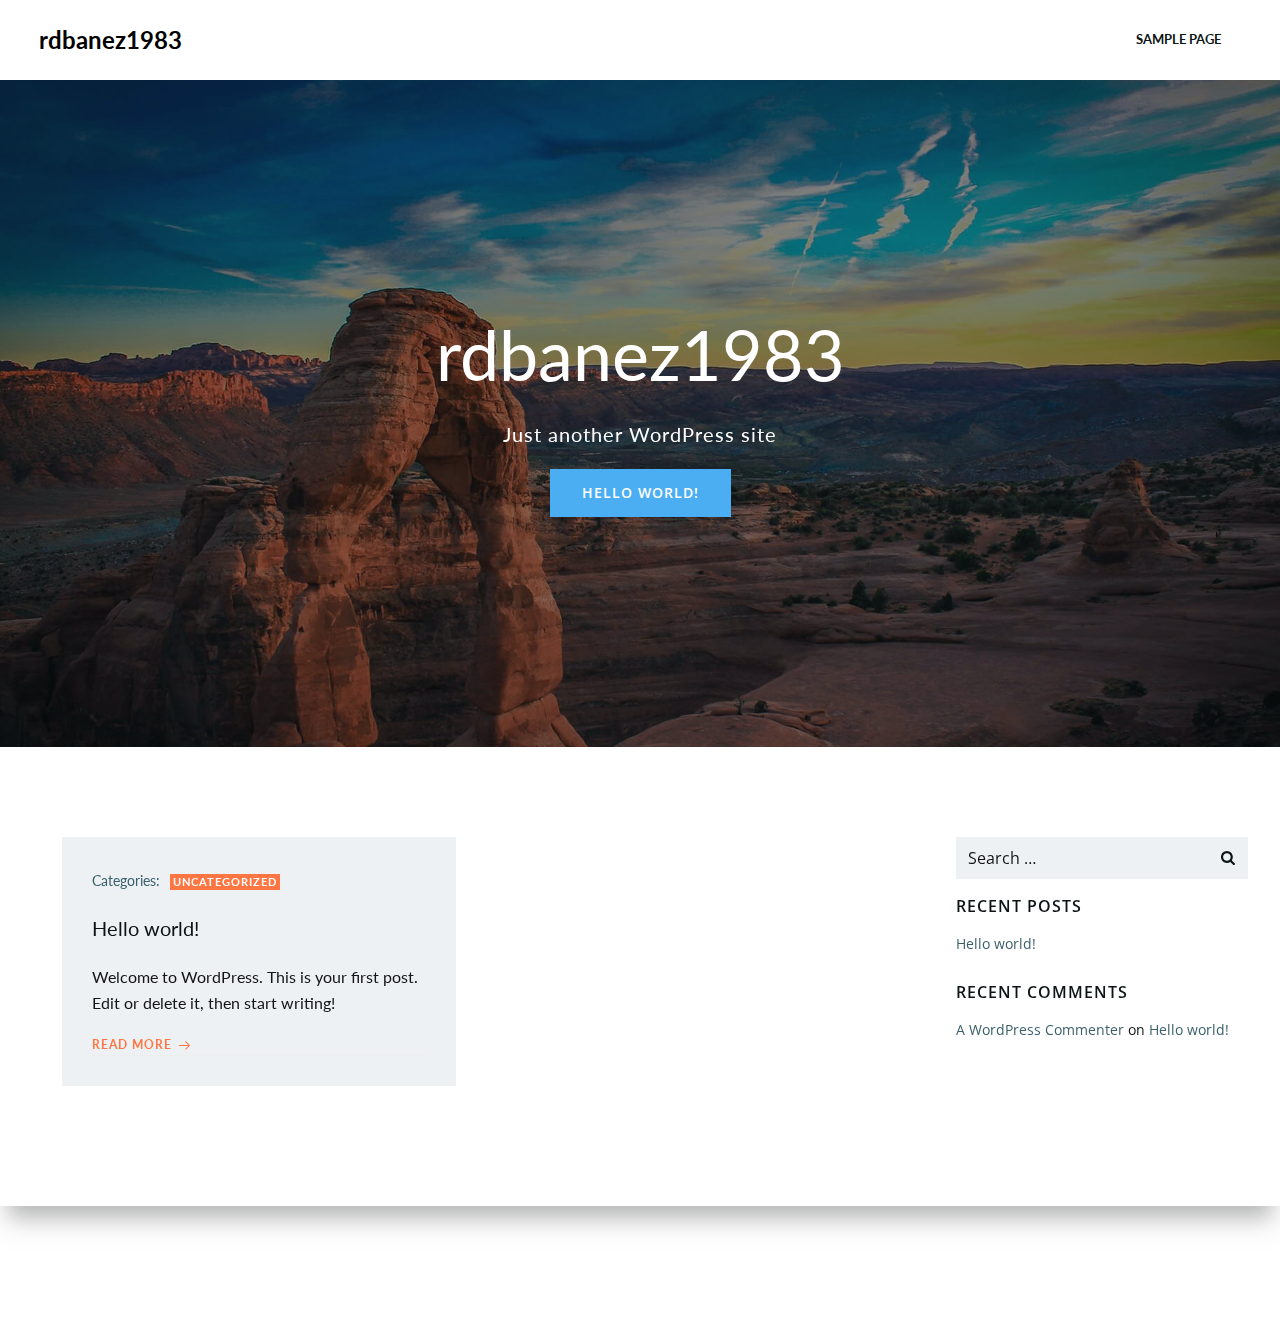
==== commit 9901401b: "Update index.html" ====
--- a/index.html
+++ b/index.html
@@ -371,7 +371,7 @@
 <!-- Row:end --></div></div>
 <!-- Section:end --></div>
 <!-- Content:end -->        <div class="footer footer-front-page">
-            <div data-enabled="false" data-colibri-component="footer-parallax" data-colibri-id="13-f1" class="page-footer style-61 style-local-13-f1 position-relative">
+            <div data-enabled="true" data-colibri-component="footer-parallax" data-colibri-id="13-f1" class="page-footer style-61 style-local-13-f1 position-relative">
   <div data-colibri-component="section" data-colibri-id="13-f2" id="copyright" class="h-section h-section-global-spacing d-flex align-items-lg-center align-items-md-center align-items-center style-62 style-local-13-f2 position-relative">
     <div class="h-section-grid-container h-section-boxed-container">
       <div data-colibri-id="13-f3" class="h-row-container gutters-row-lg-1 gutters-row-md-1 gutters-row-2 gutters-row-v-lg-1 gutters-row-v-md-1 gutters-row-v-2 style-63 style-local-13-f3 position-relative">
@@ -399,19 +399,6 @@
         <script type='text/javascript' src='https://rdbanez1983.github.io/WEB_test/wp-includes/js/jquery/ui/effect.min.js?ver=1.11.4' id='jquery-effects-core-js'></script>
 <script type='text/javascript' src='https://rdbanez1983.github.io/WEB_test/wp-includes/js/jquery/ui/effect-slide.min.js?ver=1.11.4' id='jquery-effects-slide-js'></script>
 <script type='text/javascript' src='https://rdbanez1983.github.io/WEB_test/wp-content/themes/colibri-wp/resources/theme/theme.js?ver=1.0.80' id='colibri-theme-js'></script>
-<script type='text/javascript' id='colibri-theme-js-after'>
-                
-                    jQuery(window).load(function () {
-                        var el = jQuery(".page-footer");
-                        var component = el.data()['fn.colibri.footerParallax'];
-                        if (component) {
-                            el.attr('data-enabled', 'false');
-                            component.stop();
-                        }
-                    });
-                
-                
-</script>
 <script type='text/javascript' src='https://rdbanez1983.github.io/WEB_test/wp-includes/js/wp-embed.min.js?ver=5.5.3' id='wp-embed-js'></script>
 </body>
 </html>
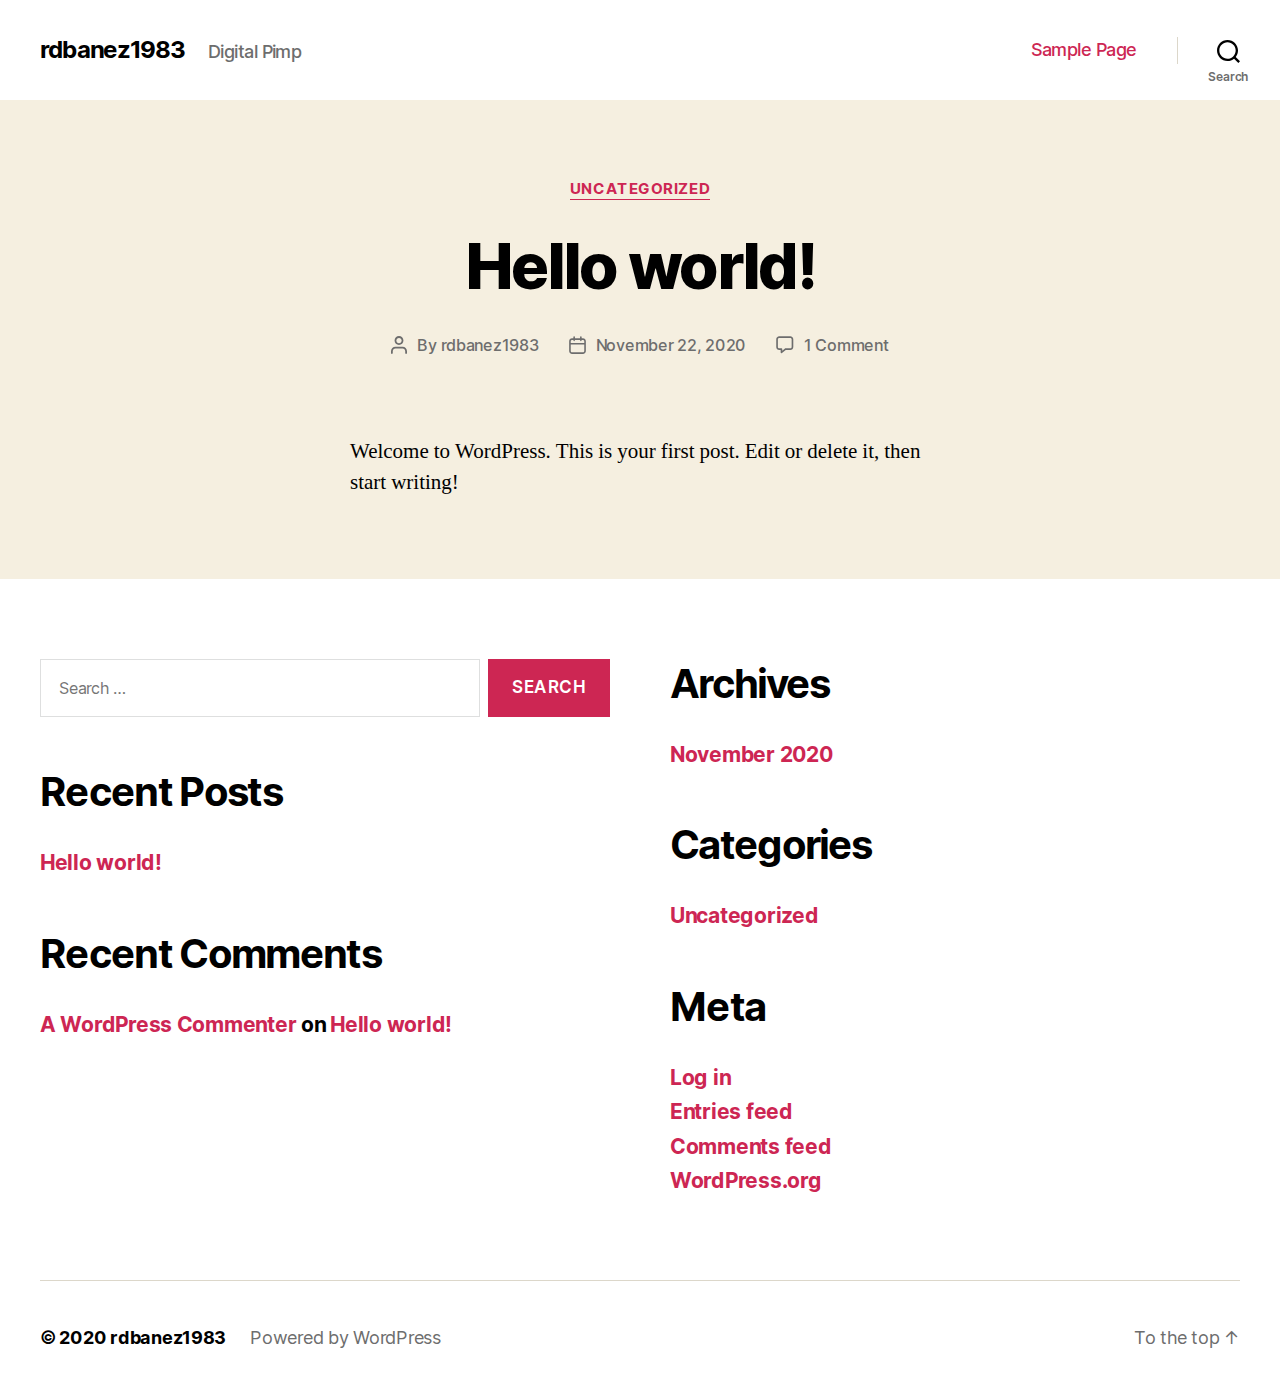
==== commit 7b8c11cd: "a" ====
--- a/index.html
+++ b/index.html
@@ -1,19 +1,23 @@
 <!DOCTYPE html>
-<html lang="en-US" class='colibri-wp-theme'>
-<head>
-    <meta charset="UTF-8">
-    <meta name="viewport" content="width=device-width, initial-scale=1">
-    <link rel="profile" href="http://gmpg.org/xfn/11">
-    <title>rdbanez1983 &#8211; Just another WordPress site</title>
-<link rel='dns-prefetch' href='//fonts.googleapis.com' />
+
+<html class="no-js" lang="en-US">
+
+	<head>
+
+		<meta charset="UTF-8">
+		<meta name="viewport" content="width=device-width, initial-scale=1.0" >
+
+		<link rel="profile" href="https://gmpg.org/xfn/11">
+
+		<title>rdbanez1983 &#8211; Digital Pimp</title>
 <link rel='dns-prefetch' href='//s.w.org' />
-<link rel="alternate" type="application/rss+xml" title="rdbanez1983 &raquo; Feed" href="https://rdbanez1983.github.io/WEB_test/feed/" />
-<link rel="alternate" type="application/rss+xml" title="rdbanez1983 &raquo; Comments Feed" href="https://rdbanez1983.github.io/WEB_test/comments/feed/" />
-		<script type="text/javascript">
-			window._wpemojiSettings = {"baseUrl":"https:\/\/s.w.org\/images\/core\/emoji\/13.0.0\/72x72\/","ext":".png","svgUrl":"https:\/\/s.w.org\/images\/core\/emoji\/13.0.0\/svg\/","svgExt":".svg","source":{"concatemoji":"https:\/\/rdbanez1983.github.io\/WEB_test\/wp-includes\/js\/wp-emoji-release.min.js?ver=5.5.3"}};
+<link rel="alternate" type="application/rss+xml" title="rdbanez1983 &raquo; Feed" href="http://rdbanez1983.github.io/WEB_test/feed/" />
+<link rel="alternate" type="application/rss+xml" title="rdbanez1983 &raquo; Comments Feed" href="http://rdbanez1983.github.io/WEB_test/comments/feed/" />
+		<script>
+			window._wpemojiSettings = {"baseUrl":"https:\/\/s.w.org\/images\/core\/emoji\/13.0.0\/72x72\/","ext":".png","svgUrl":"https:\/\/s.w.org\/images\/core\/emoji\/13.0.0\/svg\/","svgExt":".svg","source":{"concatemoji":"http:\/\/rdbanez1983.github.io\/WEB_test\/wp-includes\/js\/wp-emoji-release.min.js?ver=5.5.3"}};
 			!function(e,a,t){var r,n,o,i,p=a.createElement("canvas"),s=p.getContext&&p.getContext("2d");function c(e,t){var a=String.fromCharCode;s.clearRect(0,0,p.width,p.height),s.fillText(a.apply(this,e),0,0);var r=p.toDataURL();return s.clearRect(0,0,p.width,p.height),s.fillText(a.apply(this,t),0,0),r===p.toDataURL()}function l(e){if(!s||!s.fillText)return!1;switch(s.textBaseline="top",s.font="600 32px Arial",e){case"flag":return!c([127987,65039,8205,9895,65039],[127987,65039,8203,9895,65039])&&(!c([55356,56826,55356,56819],[55356,56826,8203,55356,56819])&&!c([55356,57332,56128,56423,56128,56418,56128,56421,56128,56430,56128,56423,56128,56447],[55356,57332,8203,56128,56423,8203,56128,56418,8203,56128,56421,8203,56128,56430,8203,56128,56423,8203,56128,56447]));case"emoji":return!c([55357,56424,8205,55356,57212],[55357,56424,8203,55356,57212])}return!1}function d(e){var t=a.createElement("script");t.src=e,t.defer=t.type="text/javascript",a.getElementsByTagName("head")[0].appendChild(t)}for(i=Array("flag","emoji"),t.supports={everything:!0,everythingExceptFlag:!0},o=0;o<i.length;o++)t.supports[i[o]]=l(i[o]),t.supports.everything=t.supports.everything&&t.supports[i[o]],"flag"!==i[o]&&(t.supports.everythingExceptFlag=t.supports.everythingExceptFlag&&t.supports[i[o]]);t.supports.everythingExceptFlag=t.supports.everythingExceptFlag&&!t.supports.flag,t.DOMReady=!1,t.readyCallback=function(){t.DOMReady=!0},t.supports.everything||(n=function(){t.readyCallback()},a.addEventListener?(a.addEventListener("DOMContentLoaded",n,!1),e.addEventListener("load",n,!1)):(e.attachEvent("onload",n),a.attachEvent("onreadystatechange",function(){"complete"===a.readyState&&t.readyCallback()})),(r=t.source||{}).concatemoji?d(r.concatemoji):r.wpemoji&&r.twemoji&&(d(r.twemoji),d(r.wpemoji)))}(window,document,window._wpemojiSettings);
 		</script>
-		<style type="text/css">
+		<style>
 img.wp-smiley,
 img.emoji {
 	display: inline !important;
@@ -27,378 +31,325 @@
 	padding: 0 !important;
 }
 </style>
-	<link rel='stylesheet' id='wp-block-library-css'  href='https://rdbanez1983.github.io/WEB_test/wp-includes/css/dist/block-library/style.min.css?ver=5.5.3' type='text/css' media='all' />
-<link rel='stylesheet' id='colibri-theme-css'  href='https://rdbanez1983.github.io/WEB_test/wp-content/themes/skyline-wp/style.css?ver=1.0.80' type='text/css' media='all' />
-<link rel='stylesheet' id='colibri-wp_google_fonts-css'  href='https://fonts.googleapis.com/css?family=Open+Sans%3A400%2C600%7CLato%3A300%2C400%2C500%2C600&#038;subset=latin%2Clatin-ext&#038;display=swap&#038;ver=1.0.80' type='text/css' media='all' />
-<script type='text/javascript' src='https://rdbanez1983.github.io/WEB_test/wp-includes/js/jquery/jquery.js?ver=1.12.4-wp' id='jquery-core-js'></script>
-<link rel="https://api.w.org/" href="https://rdbanez1983.github.io/WEB_test/wp-json/" /><link rel="EditURI" type="application/rsd+xml" title="RSD" href="https://rdbanez1983.github.io/WEB_test/xmlrpc.php?rsd" />
-<link rel="wlwmanifest" type="application/wlwmanifest+xml" href="https://rdbanez1983.github.io/WEB_test/wp-includes/wlwmanifest.xml" /> 
+	<link rel='stylesheet' id='wp-block-library-css'  href='http://rdbanez1983.github.io/WEB_test/wp-includes/css/dist/block-library/style.min.css?ver=5.5.3' media='all' />
+<link rel='stylesheet' id='twentytwenty-style-css'  href='http://rdbanez1983.github.io/WEB_test/wp-content/themes/twentytwenty/style.css?ver=1.5' media='all' />
+<style id='twentytwenty-style-inline-css'>
+.color-accent,.color-accent-hover:hover,.color-accent-hover:focus,:root .has-accent-color,.has-drop-cap:not(:focus):first-letter,.wp-block-button.is-style-outline,a { color: #cd2653; }blockquote,.border-color-accent,.border-color-accent-hover:hover,.border-color-accent-hover:focus { border-color: #cd2653; }button,.button,.faux-button,.wp-block-button__link,.wp-block-file .wp-block-file__button,input[type="button"],input[type="reset"],input[type="submit"],.bg-accent,.bg-accent-hover:hover,.bg-accent-hover:focus,:root .has-accent-background-color,.comment-reply-link { background-color: #cd2653; }.fill-children-accent,.fill-children-accent * { fill: #cd2653; }body,.entry-title a,:root .has-primary-color { color: #000000; }:root .has-primary-background-color { background-color: #000000; }cite,figcaption,.wp-caption-text,.post-meta,.entry-content .wp-block-archives li,.entry-content .wp-block-categories li,.entry-content .wp-block-latest-posts li,.wp-block-latest-comments__comment-date,.wp-block-latest-posts__post-date,.wp-block-embed figcaption,.wp-block-image figcaption,.wp-block-pullquote cite,.comment-metadata,.comment-respond .comment-notes,.comment-respond .logged-in-as,.pagination .dots,.entry-content hr:not(.has-background),hr.styled-separator,:root .has-secondary-color { color: #6d6d6d; }:root .has-secondary-background-color { background-color: #6d6d6d; }pre,fieldset,input,textarea,table,table *,hr { border-color: #dcd7ca; }caption,code,code,kbd,samp,.wp-block-table.is-style-stripes tbody tr:nth-child(odd),:root .has-subtle-background-background-color { background-color: #dcd7ca; }.wp-block-table.is-style-stripes { border-bottom-color: #dcd7ca; }.wp-block-latest-posts.is-grid li { border-top-color: #dcd7ca; }:root .has-subtle-background-color { color: #dcd7ca; }body:not(.overlay-header) .primary-menu > li > a,body:not(.overlay-header) .primary-menu > li > .icon,.modal-menu a,.footer-menu a, .footer-widgets a,#site-footer .wp-block-button.is-style-outline,.wp-block-pullquote:before,.singular:not(.overlay-header) .entry-header a,.archive-header a,.header-footer-group .color-accent,.header-footer-group .color-accent-hover:hover { color: #cd2653; }.social-icons a,#site-footer button:not(.toggle),#site-footer .button,#site-footer .faux-button,#site-footer .wp-block-button__link,#site-footer .wp-block-file__button,#site-footer input[type="button"],#site-footer input[type="reset"],#site-footer input[type="submit"] { background-color: #cd2653; }.header-footer-group,body:not(.overlay-header) #site-header .toggle,.menu-modal .toggle { color: #000000; }body:not(.overlay-header) .primary-menu ul { background-color: #000000; }body:not(.overlay-header) .primary-menu > li > ul:after { border-bottom-color: #000000; }body:not(.overlay-header) .primary-menu ul ul:after { border-left-color: #000000; }.site-description,body:not(.overlay-header) .toggle-inner .toggle-text,.widget .post-date,.widget .rss-date,.widget_archive li,.widget_categories li,.widget cite,.widget_pages li,.widget_meta li,.widget_nav_menu li,.powered-by-wordpress,.to-the-top,.singular .entry-header .post-meta,.singular:not(.overlay-header) .entry-header .post-meta a { color: #6d6d6d; }.header-footer-group pre,.header-footer-group fieldset,.header-footer-group input,.header-footer-group textarea,.header-footer-group table,.header-footer-group table *,.footer-nav-widgets-wrapper,#site-footer,.menu-modal nav *,.footer-widgets-outer-wrapper,.footer-top { border-color: #dcd7ca; }.header-footer-group table caption,body:not(.overlay-header) .header-inner .toggle-wrapper::before { background-color: #dcd7ca; }
+</style>
+<link rel='stylesheet' id='twentytwenty-print-style-css'  href='http://rdbanez1983.github.io/WEB_test/wp-content/themes/twentytwenty/print.css?ver=1.5' media='print' />
+<script src='http://rdbanez1983.github.io/WEB_test/wp-content/themes/twentytwenty/assets/js/index.js?ver=1.5' id='twentytwenty-js-js' async></script>
+<link rel="https://api.w.org/" href="http://rdbanez1983.github.io/WEB_test/wp-json/" /><link rel="EditURI" type="application/rsd+xml" title="RSD" href="http://rdbanez1983.github.io/WEB_test/xmlrpc.php?rsd" />
+<link rel="wlwmanifest" type="application/wlwmanifest+xml" href="http://rdbanez1983.github.io/WEB_test/wp-includes/wlwmanifest.xml" /> 
 <meta name="generator" content="WordPress 5.5.3" />
-<style type="text/css">.recentcomments a{display:inline !important;padding:0 !important;margin:0 !important;}</style>            <style data-colibri-theme-style="true">
-            html.colibri-wp-theme #colibri [data-colibri-component="dropdown-menu"] ul{justify-content:center !important}html.colibri-wp-theme #colibri [data-colibri-id="10-h2"] .h-column-container{flex-basis:auto}html.colibri-wp-theme #colibri [data-colibri-id="10-h2"] .h-column-container:nth-child(1) a{margin:auto}html.colibri-wp-theme #colibri [data-colibri-id="10-h2"] .h-column-container:nth-child(2){display:block}html.colibri-wp-theme #colibri [data-colibri-id="10-h2"] div > .colibri-menu-container > ul.colibri-menu{justify-content:normal}html.colibri-wp-theme #colibri [data-selective-refresh='colibriwp-theme-components-innerheader-topbar']{display:none}html.colibri-wp-theme #colibri [data-colibri-id="10-h24"]{min-height:auto;background-color:rgb(53, 59, 62);background-image:url("https://rdbanez1983.github.io/WEB_test/wp-content/themes/skyline-wp/resources/images/cropped-landscape-nature-rock-wilderness-sunrise-sunset.jpg");background-position:center center;background-attachment:scroll;background-repeat:no-repeat;background-size:cover;padding-top:50px;padding-bottom:50px}html.colibri-wp-theme #colibri [data-colibri-id="10-h24"] .background-layer .shape-layer{background-image:url(https://rdbanez1983.github.io/WEB_test/wp-content/themes/colibri-wp/resources/images/header-shapes/none.png)}html.colibri-wp-theme #colibri [data-colibri-id="10-h24"] .background-layer .overlay-layer{background-color:#0c1416;opacity:calc( 50 / 100 )}html.colibri-wp-theme #colibri [data-colibri-id="10-h24"] .h-separator{height:100px !important}html.colibri-wp-theme #colibri [data-colibri-id="10-h27"]{}html.colibri-wp-theme #colibri [data-colibri-id="7-h24"]{min-height:auto;background-color:rgb(53, 59, 62);background-image:url("https://rdbanez1983.github.io/WEB_test/wp-content/themes/skyline-wp/resources/images/landscape-nature-rock-wilderness-sunrise-sunset.jpg");background-position:%s;background-attachment:fixed;background-repeat:no-repeat;background-size:cover;padding-top:200px;padding-bottom:200px}html.colibri-wp-theme #colibri [data-colibri-id="7-h24"] .background-layer .shape-layer{background-image:url(https://rdbanez1983.github.io/WEB_test/wp-content/themes/colibri-wp/resources/images/header-shapes/none.png)}html.colibri-wp-theme #colibri [data-colibri-id="7-h24"] .background-layer .overlay-layer{background-color:#0c1416;opacity:calc( 50 / 100 )}html.colibri-wp-theme #colibri [data-colibri-id="7-h24"] .h-separator{height:100px !important}html.colibri-wp-theme #colibri [data-colibri-id="7-h27"]{text-align:center}html.colibri-wp-theme #colibri [data-colibri-id="7-h28"]{text-align:center}html.colibri-wp-theme #colibri [data-colibri-id="7-h29"]{text-align:center}html.colibri-wp-theme #colibri [data-colibri-id="7-h2"] .h-column-container{flex-basis:auto}html.colibri-wp-theme #colibri [data-colibri-id="7-h2"] .h-column-container:nth-child(1) a{margin:auto}html.colibri-wp-theme #colibri [data-colibri-id="7-h2"] .h-column-container:nth-child(2){display:block}html.colibri-wp-theme #colibri [data-colibri-id="7-h2"] div > .colibri-menu-container > ul.colibri-menu{justify-content:normal}html.colibri-wp-theme #colibri [data-selective-refresh='colibriwp-theme-components-frontheader-topbar']{display:none}html.colibri-wp-theme #colibri #hero img{box-shadow:none}html.colibri-wp-theme #colibri #hero div.h-image__frame{border-style:solid;background-color:transparent}html.colibri-wp-theme #colibri #hero .h-image__frame{background-color:rgba(0, 0, 0, 0.5);border-color:rgba(0, 0, 0, 0.5);width:100%;height:100%;transform:translateX(4%) translateY(6%);border-width:10px;z-index:-1;display:none}html.colibri-wp-theme #colibri .colibri-post-has-no-thumbnail.colibri-post-thumbnail-has-placeholder .colibri-post-thumbnail-content{background-color:rgb(247, 144, 7)}@media (max-width:767px){html.colibri-wp-theme #colibri [data-colibri-id="10-h24"]{background-attachment:none}html.colibri-wp-theme #colibri [data-colibri-id="7-h24"]{background-attachment:none}}@media (min-width: 1024px){html.colibri-wp-theme #colibri [data-colibri-id="7-h24"] .h-column-container{width:100%}html.colibri-wp-theme #colibri [data-colibri-id="7-h24"] .h-column-container:nth-child(1){}html.colibri-wp-theme #colibri [data-colibri-id="7-h24"] .h-column-container:nth-child(2){display:none}html.colibri-wp-theme #colibri [data-colibri-id="7-h24"] .h-section-grid-container .h-column-container:first-child{width:100% !important}html.colibri-wp-theme #colibri [data-colibri-id="7-h24"] .h-section-grid-container .h-column-container:nth-child(2){width:calc(100% - 100%) !important}}        </style>
-        </head>
-
-<body id="colibri" class="home blog elementor-default elementor-kit-6">
-<div class="site" id="page-top">
-            <script>
-            /(trident|msie)/i.test(navigator.userAgent) && document.getElementById && window.addEventListener && window.addEventListener("hashchange", function () {
-                var t, e = location.hash.substring(1);
-                /^[A-z0-9_-]+$/.test(e) && (t = document.getElementById(e)) && (/^(?:a|select|input|button|textarea)$/i.test(t.tagName) || (t.tabIndex = -1), t.focus())
-            }, !1);
-        </script>
-        <a class="skip-link screen-reader-text" href="#content">
-            Skip to content        </a>
-                <div class="header header-front-page">
-            <div data-colibri-navigation-overlap="true" role="banner" class="h-navigation_outer h-navigation_overlap colibri-theme-nav-boxed style-2-outer style-local-7-h2-outer">
-    <div id="navigation" data-colibri-component="navigation" data-colibri-id="7-h2" class="h-section h-navigation h-navigation d-flex style-2 style-local-7-h2">
-    <div class="h-section-grid-container h-section-fluid-container">
-      <div>
-        <div data-colibri-id="7-h3" class="h-row-container h-section-boxed-container gutters-row-lg-2 gutters-row-md-2 gutters-row-2 gutters-row-v-lg-0 gutters-row-v-md-0 gutters-row-v-2 style-3 style-local-7-h3 position-relative">
-          <div class="h-row justify-content-lg-center justify-content-md-center justify-content-center align-items-lg-stretch align-items-md-stretch align-items-stretch gutters-col-lg-2 gutters-col-md-2 gutters-col-2 gutters-col-v-lg-0 gutters-col-v-md-0 gutters-col-v-2">
-            <div class="h-column h-column-container d-flex h-col-none style-4-outer style-local-7-h4-outer">
-              <div data-colibri-id="7-h4" data-placeholder-provider="navigation-logo" class="d-flex h-flex-basis h-column__inner h-px-lg-0 h-px-md-0 h-px-0 v-inner-lg-2 v-inner-md-2 v-inner-2 style-4 style-local-7-h4 position-relative">
-                <div class="w-100 h-y-container h-column__content h-column__v-align flex-basis-auto align-self-lg-center align-self-md-center align-self-center">
-                  <div data-colibri-id="7-h5" class="d-flex align-items-center text-lg-center text-md-center text-center justify-content-lg-center justify-content-md-center justify-content-center style-5 style-local-7-h5 position-relative h-element">
-                                                <a class="text-logo" data-type="group" data-dynamic-mod="true" href="https://rdbanez1983.github.io/WEB_test/">rdbanez1983</a></div>
-                </div>
-              </div>
-            </div>
-            <div class="h-column h-column-container d-flex h-col-none style-6-outer style-local-7-h6-outer h-hide-sm">
-              <div data-colibri-id="7-h6" data-placeholder-provider="navigation-spacing" class="d-flex h-flex-basis h-column__inner h-px-lg-2 h-px-md-2 h-px-2 v-inner-lg-2 v-inner-md-2 v-inner-2 style-6 style-local-7-h6 h-hide-sm position-relative">
-                <div class="w-100 h-y-container h-column__content h-column__v-align flex-basis-100 align-self-lg-center align-self-md-center align-self-center">
-                  <div data-colibri-id="7-h7" class="style-7 style-local-7-h7 position-relative h-element"></div>
-                </div>
-              </div>
-            </div>
-            <div class="h-column h-column-container d-flex h-col-none style-8-outer style-local-7-h8-outer">
-              <div data-colibri-id="7-h8" data-placeholder-provider="navigation-menu" class="d-flex h-flex-basis h-column__inner h-px-lg-0 h-px-md-0 h-px-0 v-inner-lg-0 v-inner-md-0 v-inner-0 style-8 style-local-7-h8 position-relative">
-                <div class="w-100 h-y-container h-column__content h-column__v-align flex-basis-auto align-self-lg-center align-self-md-center align-self-center">
-                  <div data-colibri-component="dropdown-menu" role="navigation" h-use-smooth-scroll-all="true" data-colibri-id="7-h9" class="h-menu h-global-transition-all h-ignore-global-body-typography has-offcanvas-tablet h-menu-horizontal h-dropdown-menu style-9 style-local-7-h9 position-relative h-element has-offcanvas-tablet">
-  <div class="h-global-transition-all h-main-menu">
-    <div class="colibri-menu-container"><ul class="colibri-menu bordered-active-item bordered-active-item--bottom bordered-active-item  effect-borders-grow grow-from-center"><li class="page_item page-item-2"><a href="https://rdbanez1983.github.io/WEB_test/sample-page/">Sample Page</a></li></ul></div>  </div>
-  <div data-colibri-id="7-h10" class="h-mobile-menu h-global-transition-disable style-10 style-local-7-h10 position-relative h-element">
-    <a data-click-outside="true" data-target="#offcanvas-wrapper-7-h10" data-target-id="offcanvas-wrapper-7-h10" data-offcanvas-overlay-id="offcanvas-overlay-7-h10" href="#" data-colibri-component="offcanvas" data-direction="right" data-push="false" title="Menu" class="h-hamburger-button">
-      <div class="icon-container h-hamburger-icon">
-        <div class="h-icon-svg" style="width: 100%; height: 100%;">
-          <!--Icon by Font Awesome (https://fontawesome.com)-->
-          <svg xmlns="http://www.w3.org/2000/svg" xmlns:xlink="http://www.w3.org/1999/xlink" version="1.1" id="bars" viewBox="0 0 1536 1896.0833">
-            <path d="M1536 1344v128q0 26-19 45t-45 19H64q-26 0-45-19t-19-45v-128q0-26 19-45t45-19h1408q26 0 45 19t19 45zm0-512v128q0 26-19 45t-45 19H64q-26 0-45-19T0 960V832q0-26 19-45t45-19h1408q26 0 45 19t19 45zm0-512v128q0 26-19 45t-45 19H64q-26 0-45-19T0 448V320q0-26 19-45t45-19h1408q26 0 45 19t19 45z"></path>
-          </svg>
-        </div>
-      </div>
-    </a>
-    <div id="offcanvas-wrapper-7-h10" class="h-offcanvas-panel offcanvas offcanvas-right hide force-hide style-10-offscreen style-local-7-h10-offscreen">
-      <div data-colibri-id="7-h11" class="d-flex flex-column h-offscreen-panel style-11 style-local-7-h11 position-relative h-element">
-        <div class="offscreen-header h-ui-empty-state-container">
-          <div data-colibri-id="7-h13" class="h-row-container gutters-row-lg-2 gutters-row-md-2 gutters-row-0 gutters-row-v-lg-2 gutters-row-v-md-2 gutters-row-v-2 style-12 style-local-7-h13 position-relative">
-            <div class="h-row justify-content-lg-center justify-content-md-center justify-content-center align-items-lg-stretch align-items-md-stretch align-items-stretch gutters-col-lg-2 gutters-col-md-2 gutters-col-0 gutters-col-v-lg-2 gutters-col-v-md-2 gutters-col-v-2">
-              <div class="h-column h-column-container d-flex h-col-none style-13-outer style-local-7-h14-outer">
-                <div data-colibri-id="7-h14" class="d-flex h-flex-basis h-column__inner h-px-lg-2 h-px-md-2 h-px-2 v-inner-lg-2 v-inner-md-2 v-inner-2 style-13 style-local-7-h14 position-relative">
-                  <div class="w-100 h-y-container h-column__content h-column__v-align flex-basis-100 align-self-lg-start align-self-md-start align-self-start">
-                    <div data-colibri-id="7-h15" class="d-flex align-items-center text-lg-center text-md-center text-center justify-content-lg-center justify-content-md-center justify-content-center style-14 style-local-7-h15 position-relative h-element">
-                      <a rel="home" href="https://rdbanez1983.github.io/WEB_test" h-use-smooth-scroll="true" class="d-flex align-items-center">
-                        <span class="h-logo__text h-logo__text_h logo-text d-inline-block style-14-text style-local-7-h15-text">
-                          rdbanez1983                        </span>
-                      </a>
-                    </div>
-                  </div>
-                </div>
-              </div>
-            </div>
-          </div>
-        </div>
-        <div class="offscreen-content">
-          <div data-colibri-component="accordion-menu" role="navigation" h-use-smooth-scroll-all="true" data-colibri-id="7-h12" class="h-menu h-global-transition-all h-ignore-global-body-typography h-mobile-menu h-menu-accordion style-17 style-local-7-h12 position-relative h-element">
-            <div class="h-global-transition-all h-mobile-menu">
-              <div class="colibri-menu-container"><ul class="colibri-menu bordered-active-item bordered-active-item--bottom bordered-active-item  effect-borders-grow grow-from-center"><li class="page_item page-item-2"><a href="https://rdbanez1983.github.io/WEB_test/sample-page/">Sample Page</a></li></ul></div>            </div>
-          </div>
-        </div>
-        <div class="offscreen-footer h-ui-empty-state-container">
-          <div data-colibri-id="7-h16" class="h-row-container gutters-row-lg-2 gutters-row-md-2 gutters-row-0 gutters-row-v-lg-2 gutters-row-v-md-2 gutters-row-v-2 style-15 style-local-7-h16 position-relative">
-            <div class="h-row justify-content-lg-center justify-content-md-center justify-content-center align-items-lg-stretch align-items-md-stretch align-items-stretch gutters-col-lg-2 gutters-col-md-2 gutters-col-0 gutters-col-v-lg-2 gutters-col-v-md-2 gutters-col-v-2">
-              <div class="h-column h-column-container d-flex h-col-none style-16-outer style-local-7-h17-outer">
-                <div data-colibri-id="7-h17" class="d-flex h-flex-basis h-column__inner h-ui-empty-state-container h-px-lg-2 h-px-md-2 h-px-2 v-inner-lg-2 v-inner-md-2 v-inner-2 style-16 style-local-7-h17 position-relative">
-                  <div class="w-100 h-y-container h-column__content h-column__v-align flex-basis-100"></div>
-                </div>
-              </div>
-            </div>
-          </div>
-        </div>
-      </div>
-    </div>
-    <div id="offcanvas-overlay-7-h10" class="offscreen-overlay style-10-offscreenOverlay style-local-7-h10-offscreenOverlay"></div>
-  </div>
-</div>
-                </div>
-              </div>
-            </div>
-          </div>
-        </div>
-      </div>
-      <div style="display: none;"></div>
-    </div>
-  </div>
-</div>
-<div data-colibri-id="7-h24" id="hero" class="h-section h-hero d-flex align-items-lg-center align-items-md-center align-items-center style-24 style-local-7-h24 position-relative">
-                <div class="background-wrapper" data-colibri-hide-pen="true">
-            <div class="background-layer">
-                <div class="background-layer">
-										                </div>
-                <div class="overlay-layer"></div>
-                <div class="shape-layer"></div>
-            </div>
-        </div>
-		    <div class="h-section-grid-container h-navigation-padding h-section-boxed-container">
-    <div data-colibri-id="7-h25" class="h-row-container gutters-row-lg-0 gutters-row-md-0 gutters-row-2 gutters-row-v-lg-0 gutters-row-v-md-0 gutters-row-v-2 style-25 style-local-7-h25 position-relative">
-      <div class="h-row justify-content-lg-center justify-content-md-center justify-content-center align-items-lg-stretch align-items-md-stretch align-items-stretch gutters-col-lg-0 gutters-col-md-0 gutters-col-2 gutters-col-v-lg-0 gutters-col-v-md-0 gutters-col-v-2">
-        <div class="h-column h-column-container d-flex h-col-lg-auto h-col-md-auto h-col-auto style-26-outer style-local-7-h26-outer">
-          <div data-colibri-id="7-h26" class="d-flex h-flex-basis h-column__inner h-px-lg-3 h-px-md-3 h-px-3 v-inner-lg-3 v-inner-md-3 v-inner-3 style-26 style-local-7-h26 position-relative">
-            <div class="w-100 h-y-container h-column__content h-column__v-align flex-basis-100 align-self-lg-center align-self-md-center align-self-center">
-              <div data-colibri-id="7-h27" class="h-global-transition-all h-heading style-209 style-local-7-h27 position-relative h-element">
-    <div class="h-heading__outer style-209 style-local-7-h27">
-    <h1>
-      rdbanez1983    </h1>
-  </div>
-</div>
-                              <div data-colibri-id="7-h28" class="h-lead h-text h-text-component style-329 style-local-7-h28 position-relative h-element">
-    <div>
-    <p>
-      Just another WordPress site    </p>
-  </div>
-</div>
-                              <div data-colibri-id="7-h29" class="h-x-container style-29 style-local-7-h29 position-relative h-element">
-  <div class="h-x-container-inner style-dynamic-7-h29-group style-29-spacing style-local-7-h29-spacing">
-        <span class="h-button__outer style-330-outer style-local-7-h30-outer d-inline-flex h-element">
-  <a h-use-smooth-scroll="true" href="https://rdbanez1983.github.io/WEB_test/?post_type=post&#038;p=1" data-colibri-id="7-h30" class="d-flex w-100 align-items-center h-button justify-content-lg-center justify-content-md-center justify-content-center style-330 style-local-7-h30 position-relative">
-    <span>
-      Hello world!    </span>
-  </a>
-</span>
-  </div>
-</div>
-            </div>
-          </div>
-        </div>
-        <div class="h-column h-column-container d-flex h-col-lg-auto h-col-md-auto h-col-auto style-785-outer style-local-7-h32-outer">
-          <div data-colibri-id="7-h32" class="d-flex h-flex-basis h-column__inner h-px-lg-3 h-px-md-3 h-px-3 v-inner-lg-3 v-inner-md-3 v-inner-3 style-785 style-local-7-h32 position-relative">
-            <div class="w-100 h-y-container h-column__content h-column__v-align flex-basis-100 align-self-lg-center align-self-md-center align-self-center">
-              <div data-colibri-id="7-h33" class="d-block style-786 style-local-7-h33 position-relative h-element">
-    <div class="h-image__frame-container-outer">
-    <div class="h-image__frame-container">
-              <img src="https://rdbanez1983.github.io/WEB_test/wp-content/themes/skyline-wp/resources/images/placeholder.png" alt="" class="wp-image- style-786-image style-local-7-h33-image"/>
-              <div class="h-image__frame h-hide-lg h-hide-md h-hide-sm style-786-frameImage style-local-7-h33-frameImage "></div>
-    </div>
-  </div>
-</div>
-            </div>
-          </div>
-        </div>
-      </div>
-    </div>
-  </div>
-</div>
-        </div>
-        <script type='text/javascript'>
-            (function () {
-                // forEach polyfill
-                if (!NodeList.prototype.forEach) {
-                    NodeList.prototype.forEach = function (callback) {
-                        for (var i = 0; i < this.length; i++) {
-                            callback.call(this, this.item(i));
-                        }
-                    }
-                }
-
-                var navigation = document.querySelector('[data-colibri-navigation-overlap="true"], [data-colibri-component="navigation"][data-overlap="true"]');
-                if (navigation) {
-                    var els = document
-                        .querySelectorAll('.h-navigation-padding');
-                    if (els.length) {
-                        els.forEach(function (item) {
-                            item.style.paddingTop = navigation.offsetHeight + "px";
-                        });
-                    }
-                }
-            })();
-        </script>
-        
-<!-- Content:start -->
-<div class='content  position-relative colibri-main-content-archive' id='content'><!-- Section:start -->
-<div class='d-flex h-section h-section-global-spacing position-relative main-section'><div class='h-section-grid-container h-section-boxed-container main-section-inner'><!-- Row:start -->
-<div class='h-row-container gutters-row-lg-1 main-row'><div class='h-row gutters-col-lg-1 main-row-inner'><!-- Column:start -->
-<div class='h-col'><div data-colibri-id="19-m1" class="style-103 style-local-19-m1 position-relative">
-  <div data-colibri-component="section" data-colibri-id="19-m2" id="blog-posts" class="h-section h-section-global-spacing d-flex align-items-lg-center align-items-md-center align-items-center style-104 style-local-19-m2 position-relative">
-    <div class="h-section-grid-container h-section-boxed-container">
-      <div data-colibri-id="19-m3" class="h-row-container gutters-row-lg-3 gutters-row-md-2 gutters-row-2 gutters-row-v-lg-3 gutters-row-v-md-3 gutters-row-v-3 colibri-dynamic-list style-109 style-local-19-m3 position-relative">
-        <div class="h-row justify-content-lg-start justify-content-md-start justify-content-start align-items-lg-stretch align-items-md-stretch align-items-stretch gutters-col-lg-3 gutters-col-md-2 gutters-col-2 gutters-col-v-lg-3 gutters-col-v-md-3 gutters-col-v-3 style-109-row style-local-19-m3-row">
-          <div class="post-list-item h-col-xs-12 space-bottom h-column h-column-container d-flex  masonry-item style-110-outer style-local-19-m4-outer post-1 post type-post status-publish format-standard hentry category-uncategorized h-col-sm-12 h-col-md-6" data-masonry-width="col-sm-12.col-md-6">
-  <div data-colibri-id="19-m4" class="d-flex h-flex-basis h-column__inner h-px-lg-0 h-px-md-0 h-px-0 v-inner-lg-0 v-inner-md-0 v-inner-0 style-110 style-local-19-m4 h-overflow-hidden position-relative">
-    <div class="w-100 h-y-container h-column__content h-column__v-align flex-basis-100 align-self-lg-start align-self-md-start align-self-start">
-      <div data-href="https://rdbanez1983.github.io/WEB_test/hello-world/" data-colibri-component="link" data-colibri-id="19-m5" class="colibri-post-thumbnail colibri-post-has-no-thumbnail style-111 style-local-19-m5 h-overflow-hidden position-relative h-element">
-        <div class="h-global-transition-all colibri-post-thumbnail-shortcode style-dynamic-19-m5-height">
-                  </div>
-        <div class="colibri-post-thumbnail-content align-items-lg-center align-items-md-center align-items-center flex-basis-100">
-          <div class="w-100 h-y-container"></div>
-        </div>
-      </div>
-      <div data-colibri-id="19-m6" class="h-row-container gutters-row-lg-3 gutters-row-md-3 gutters-row-3 gutters-row-v-lg-3 gutters-row-v-md-3 gutters-row-v-3 style-112 style-local-19-m6 position-relative">
-        <div class="h-row justify-content-lg-center justify-content-md-start justify-content-center align-items-lg-stretch align-items-md-stretch align-items-stretch gutters-col-lg-3 gutters-col-md-3 gutters-col-3 gutters-col-v-lg-3 gutters-col-v-md-3 gutters-col-v-3">
-          <div class="h-column h-column-container d-flex h-col-lg-auto h-col-md-auto h-col-auto style-113-outer style-local-19-m7-outer">
-            <div data-colibri-id="19-m7" class="d-flex h-flex-basis h-column__inner h-px-lg-0 h-px-md-0 h-px-0 v-inner-lg-0 v-inner-md-0 v-inner-3 style-113 style-local-19-m7 position-relative">
-              <div class="w-100 h-y-container h-column__content h-column__v-align flex-basis-100 align-self-lg-start align-self-md-start align-self-start">
-                    <!-- layout_wrapper_output:categories_container-start -->
-    <div data-colibri-id="19-m8" class="h-row-container gutters-row-lg-0 gutters-row-md-0 gutters-row-0 gutters-row-v-lg-0 gutters-row-v-md-0 gutters-row-v-0 style-668 style-local-19-m8 position-relative">
-  <div class="h-row justify-content-lg-center justify-content-md-center justify-content-center align-items-lg-stretch align-items-md-stretch align-items-stretch gutters-col-lg-0 gutters-col-md-0 gutters-col-0 gutters-col-v-lg-0 gutters-col-v-md-0 gutters-col-v-0">
-    <div class="h-column h-column-container d-flex h-col-lg-auto h-col-md-auto h-col-auto style-669-outer style-local-19-m9-outer">
-      <div data-colibri-id="19-m9" class="d-flex h-flex-basis h-column__inner h-px-lg-0 h-px-md-0 h-px-0 v-inner-lg-0 v-inner-md-0 v-inner-0 style-669 style-local-19-m9 position-relative">
-        <div class="w-100 h-y-container h-column__content h-column__v-align flex-basis-auto align-self-lg-start align-self-md-start align-self-start">
-          <div data-colibri-id="19-m10" class="h-text h-text-component style-671 style-local-19-m10 position-relative h-element">
-            <div>
-              <p>
-                Categories:              </p>
-            </div>
-          </div>
-        </div>
-      </div>
-    </div>
-    <div class="h-column h-column-container d-flex h-col-lg h-col-md h-col style-670-outer style-local-19-m11-outer">
-      <div data-colibri-id="19-m11" class="d-flex h-flex-basis h-column__inner h-px-lg-0 h-px-md-0 h-px-0 v-inner-lg-0 v-inner-md-0 v-inner-0 style-670 style-local-19-m11 position-relative">
-        <div class="w-100 h-y-container h-column__content h-column__v-align flex-basis-100 align-self-lg-start align-self-md-start align-self-start">
-          <div data-colibri-id="19-m12" class="h-blog-categories style-624 style-local-19-m12 position-relative h-element">
-            <div class="h-global-transition-all">
-              <a class="d-inline-block" href="https://rdbanez1983.github.io/WEB_test/category/uncategorized/">Uncategorized</a>            </div>
-          </div>
-        </div>
-      </div>
-    </div>
-  </div>
-</div>
-    <!-- layout_wrapper_output:categories_container-end -->
-                    <div data-colibri-id="19-m13" class="h-blog-title style-116 style-local-19-m13 position-relative h-element">
-                  <div class="h-global-transition-all">
-                    <a href="https://rdbanez1983.github.io/WEB_test/hello-world/"><h4 class="colibri-word-wrap">Hello world!</h4></a>                  </div>
-                </div>
-                                <div data-colibri-id="19-m15" class="style-117 style-local-19-m15 position-relative h-element">
-                  <div class="h-global-transition-all">
-                    <div class="colibri-post-excerpt">Welcome to WordPress. This is your first post. Edit or delete it, then start writing!</div>                  </div>
-                </div>
-                <div data-colibri-id="19-m16" class="h-x-container style-122 style-local-19-m16 position-relative h-element">
-                  <div class="h-x-container-inner style-dynamic-19-m16-group">
-                    <span class="h-button__outer style-123-outer style-local-19-m17-outer d-inline-flex h-element">
-                      <a h-use-smooth-scroll="true" href="https://rdbanez1983.github.io/WEB_test/hello-world/" data-colibri-id="19-m17" class="d-flex w-100 align-items-center h-button justify-content-lg-center justify-content-md-center justify-content-center style-123 style-local-19-m17 position-relative">
-                        <span>
-                          read more                        </span>
-                        <span class="h-svg-icon h-button__icon style-123-icon style-local-19-m17-icon">
-                          <!--Icon by Icons8 Line Awesome (https://icons8.com/line-awesome)-->
-                          <svg xmlns="http://www.w3.org/2000/svg" xmlns:xlink="http://www.w3.org/1999/xlink" version="1.1" id="arrow-right" viewBox="0 0 512 545.5">
-                            <path d="M299.5 140.5l136 136 11 11.5-11 11.5-136 136-23-23L385 304H64v-32h321L276.5 163.5z"></path>
-                          </svg>
-                        </span>
-                      </a>
-                    </span>
-                  </div>
-                </div>
-              </div>
-            </div>
-          </div>
-        </div>
-      </div>
-    </div>
-  </div>
-</div>
-        </div>
-      </div>
-          <!-- layout_wrapper_output:navigation_container-start -->
-        <!-- layout_wrapper_output:navigation_container-end -->
-        </div>
-  </div>
-</div>
-</div>
-<!-- Column:end --><!-- Column:start -->
-<div data-colibri-main-sidebar-col='1' class='h-col h-col-12 h-col-lg-3 h-col-md-4 colibri-sidebar blog-sidebar-right'><div disabled-ui="true" data-colibri-id="28-s1" class="style-160 style-local-28-s1 position-relative">
-  <div data-colibri-component="section" data-colibri-id="28-s2" id="blog-sidebar" class="h-section h-section-global-spacing d-flex align-items-lg-center align-items-md-center align-items-center style-161 style-local-28-s2 position-relative">
-    <div class="h-section-grid-container h-section-boxed-container">
-      <div data-colibri-id="28-s3" class="h-row-container gutters-row-lg-0 gutters-row-md-0 gutters-row-2 gutters-row-v-lg-0 gutters-row-v-md-0 gutters-row-v-2 style-166 style-local-28-s3 position-relative">
-        <div class="h-row justify-content-lg-center justify-content-md-center justify-content-center align-items-lg-stretch align-items-md-stretch align-items-stretch gutters-col-lg-0 gutters-col-md-0 gutters-col-2 gutters-col-v-lg-0 gutters-col-v-md-0 gutters-col-v-2">
-          <div class="h-column h-column-container d-flex h-col-lg-auto h-col-md-auto h-col-auto style-167-outer style-local-28-s4-outer">
-            <div data-colibri-id="28-s4" class="d-flex h-flex-basis h-column__inner h-px-lg-0 h-px-md-0 h-px-0 v-inner-lg-0 v-inner-md-0 v-inner-0 style-167 style-local-28-s4 position-relative">
-              <div class="w-100 h-y-container h-column__content h-column__v-align flex-basis-100 align-self-lg-start align-self-md-start align-self-start">
-                <div data-colibri-component="widget-area" data-colibri-id="28-s5" class="h-widget-area style-168 style-local-28-s5 position-relative h-element">
-                  <div class="widget-shortcode h-global-transition-all">
-                    <div id="search-2" class="widget widget_search"><div class="colibri-widget-content-container"><form role="search" method="get" class="search-form" action="https://rdbanez1983.github.io/WEB_test/">
-    <div class="h-row no-gutters">
-        <div class="h-col">
-            <label class="d-block">
-                <span class="screen-reader-text"></span>
-                <input type="search"
-                       class="search-field w-100"
-                       placeholder="Search &hellip;"
-                       value="" name="s"/>
-            </label>
-        </div>
-        <div class="h-col h-col-auto">
-            <input type="submit" class="search-submit text-button"
-                   value="Search "/>
-            <button type="submit" class="icon-button search-submit">
-                <svg version="1.1" xmlns="http://www.w3.org/2000/svg" id="search" viewBox="0 0 1672.2646 1896.0833">
-                    <path d="M1152 832q0-185-131.5-316.5T704 384 387.5 515.5 256 832t131.5 316.5T704 1280t316.5-131.5T1152 832zm512 832q0 52-38 90t-90 38q-54 0-90-38l-343-342q-179 124-399 124-143 0-273.5-55.5t-225-150-150-225T0 832t55.5-273.5 150-225 225-150T704 128t273.5 55.5 225 150 150 225T1408 832q0 220-124 399l343 343q37 37 37 90z"></path>
-                </svg>
-            </button>
-        </div>
-    </div>
+	<script>document.documentElement.className = document.documentElement.className.replace( 'no-js', 'js' );</script>
+	<style>.recentcomments a{display:inline !important;padding:0 !important;margin:0 !important;}</style>
+	</head>
+
+	<body class="home blog wp-embed-responsive enable-search-modal has-no-pagination showing-comments show-avatars footer-top-visible">
+
+		<a class="skip-link screen-reader-text" href="#site-content">Skip to the content</a>
+		<header id="site-header" class="header-footer-group" role="banner">
+
+			<div class="header-inner section-inner">
+
+				<div class="header-titles-wrapper">
+
+					
+						<button class="toggle search-toggle mobile-search-toggle" data-toggle-target=".search-modal" data-toggle-body-class="showing-search-modal" data-set-focus=".search-modal .search-field" aria-expanded="false">
+							<span class="toggle-inner">
+								<span class="toggle-icon">
+									<svg class="svg-icon" aria-hidden="true" role="img" focusable="false" xmlns="http://www.w3.org/2000/svg" width="23" height="23" viewBox="0 0 23 23"><path d="M38.710696,48.0601792 L43,52.3494831 L41.3494831,54 L37.0601792,49.710696 C35.2632422,51.1481185 32.9839107,52.0076499 30.5038249,52.0076499 C24.7027226,52.0076499 20,47.3049272 20,41.5038249 C20,35.7027226 24.7027226,31 30.5038249,31 C36.3049272,31 41.0076499,35.7027226 41.0076499,41.5038249 C41.0076499,43.9839107 40.1481185,46.2632422 38.710696,48.0601792 Z M36.3875844,47.1716785 C37.8030221,45.7026647 38.6734666,43.7048964 38.6734666,41.5038249 C38.6734666,36.9918565 35.0157934,33.3341833 30.5038249,33.3341833 C25.9918565,33.3341833 22.3341833,36.9918565 22.3341833,41.5038249 C22.3341833,46.0157934 25.9918565,49.6734666 30.5038249,49.6734666 C32.7048964,49.6734666 34.7026647,48.8030221 36.1716785,47.3875844 C36.2023931,47.347638 36.2360451,47.3092237 36.2726343,47.2726343 C36.3092237,47.2360451 36.347638,47.2023931 36.3875844,47.1716785 Z" transform="translate(-20 -31)" /></svg>								</span>
+								<span class="toggle-text">Search</span>
+							</span>
+						</button><!-- .search-toggle -->
+
+					
+					<div class="header-titles">
+
+						<h1 class="site-title"><a href="http://rdbanez1983.github.io/WEB_test/">rdbanez1983</a></h1><div class="site-description">Digital Pimp</div><!-- .site-description -->
+					</div><!-- .header-titles -->
+
+					<button class="toggle nav-toggle mobile-nav-toggle" data-toggle-target=".menu-modal"  data-toggle-body-class="showing-menu-modal" aria-expanded="false" data-set-focus=".close-nav-toggle">
+						<span class="toggle-inner">
+							<span class="toggle-icon">
+								<svg class="svg-icon" aria-hidden="true" role="img" focusable="false" xmlns="http://www.w3.org/2000/svg" width="26" height="7" viewBox="0 0 26 7"><path fill-rule="evenodd" d="M332.5,45 C330.567003,45 329,43.4329966 329,41.5 C329,39.5670034 330.567003,38 332.5,38 C334.432997,38 336,39.5670034 336,41.5 C336,43.4329966 334.432997,45 332.5,45 Z M342,45 C340.067003,45 338.5,43.4329966 338.5,41.5 C338.5,39.5670034 340.067003,38 342,38 C343.932997,38 345.5,39.5670034 345.5,41.5 C345.5,43.4329966 343.932997,45 342,45 Z M351.5,45 C349.567003,45 348,43.4329966 348,41.5 C348,39.5670034 349.567003,38 351.5,38 C353.432997,38 355,39.5670034 355,41.5 C355,43.4329966 353.432997,45 351.5,45 Z" transform="translate(-329 -38)" /></svg>							</span>
+							<span class="toggle-text">Menu</span>
+						</span>
+					</button><!-- .nav-toggle -->
+
+				</div><!-- .header-titles-wrapper -->
+
+				<div class="header-navigation-wrapper">
+
+					
+							<nav class="primary-menu-wrapper" aria-label="Horizontal" role="navigation">
+
+								<ul class="primary-menu reset-list-style">
+
+								<li class="page_item page-item-2"><a href="http://rdbanez1983.github.io/WEB_test/sample-page/">Sample Page</a></li>
+
+								</ul>
+
+							</nav><!-- .primary-menu-wrapper -->
+
+						
+						<div class="header-toggles hide-no-js">
+
+						
+							<div class="toggle-wrapper search-toggle-wrapper">
+
+								<button class="toggle search-toggle desktop-search-toggle" data-toggle-target=".search-modal" data-toggle-body-class="showing-search-modal" data-set-focus=".search-modal .search-field" aria-expanded="false">
+									<span class="toggle-inner">
+										<svg class="svg-icon" aria-hidden="true" role="img" focusable="false" xmlns="http://www.w3.org/2000/svg" width="23" height="23" viewBox="0 0 23 23"><path d="M38.710696,48.0601792 L43,52.3494831 L41.3494831,54 L37.0601792,49.710696 C35.2632422,51.1481185 32.9839107,52.0076499 30.5038249,52.0076499 C24.7027226,52.0076499 20,47.3049272 20,41.5038249 C20,35.7027226 24.7027226,31 30.5038249,31 C36.3049272,31 41.0076499,35.7027226 41.0076499,41.5038249 C41.0076499,43.9839107 40.1481185,46.2632422 38.710696,48.0601792 Z M36.3875844,47.1716785 C37.8030221,45.7026647 38.6734666,43.7048964 38.6734666,41.5038249 C38.6734666,36.9918565 35.0157934,33.3341833 30.5038249,33.3341833 C25.9918565,33.3341833 22.3341833,36.9918565 22.3341833,41.5038249 C22.3341833,46.0157934 25.9918565,49.6734666 30.5038249,49.6734666 C32.7048964,49.6734666 34.7026647,48.8030221 36.1716785,47.3875844 C36.2023931,47.347638 36.2360451,47.3092237 36.2726343,47.2726343 C36.3092237,47.2360451 36.347638,47.2023931 36.3875844,47.1716785 Z" transform="translate(-20 -31)" /></svg>										<span class="toggle-text">Search</span>
+									</span>
+								</button><!-- .search-toggle -->
+
+							</div>
+
+							
+						</div><!-- .header-toggles -->
+						
+				</div><!-- .header-navigation-wrapper -->
+
+			</div><!-- .header-inner -->
+
+			<div class="search-modal cover-modal header-footer-group" data-modal-target-string=".search-modal">
+
+	<div class="search-modal-inner modal-inner">
+
+		<div class="section-inner">
+
+			<form role="search" aria-label="Search for:" method="get" class="search-form" action="http://rdbanez1983.github.io/WEB_test/">
+	<label for="search-form-1">
+		<span class="screen-reader-text">Search for:</span>
+		<input type="search" id="search-form-1" class="search-field" placeholder="Search &hellip;" value="" name="s" />
+	</label>
+	<input type="submit" class="search-submit" value="Search" />
+</form>
+
+			<button class="toggle search-untoggle close-search-toggle fill-children-current-color" data-toggle-target=".search-modal" data-toggle-body-class="showing-search-modal" data-set-focus=".search-modal .search-field" aria-expanded="false">
+				<span class="screen-reader-text">Close search</span>
+				<svg class="svg-icon" aria-hidden="true" role="img" focusable="false" xmlns="http://www.w3.org/2000/svg" width="16" height="16" viewBox="0 0 16 16"><polygon fill="" fill-rule="evenodd" points="6.852 7.649 .399 1.195 1.445 .149 7.899 6.602 14.352 .149 15.399 1.195 8.945 7.649 15.399 14.102 14.352 15.149 7.899 8.695 1.445 15.149 .399 14.102" /></svg>			</button><!-- .search-toggle -->
+
+		</div><!-- .section-inner -->
+
+	</div><!-- .search-modal-inner -->
+
+</div><!-- .menu-modal -->
+
+		</header><!-- #site-header -->
+
+		
+<div class="menu-modal cover-modal header-footer-group" data-modal-target-string=".menu-modal">
+
+	<div class="menu-modal-inner modal-inner">
+
+		<div class="menu-wrapper section-inner">
+
+			<div class="menu-top">
+
+				<button class="toggle close-nav-toggle fill-children-current-color" data-toggle-target=".menu-modal" data-toggle-body-class="showing-menu-modal" aria-expanded="false" data-set-focus=".menu-modal">
+					<span class="toggle-text">Close Menu</span>
+					<svg class="svg-icon" aria-hidden="true" role="img" focusable="false" xmlns="http://www.w3.org/2000/svg" width="16" height="16" viewBox="0 0 16 16"><polygon fill="" fill-rule="evenodd" points="6.852 7.649 .399 1.195 1.445 .149 7.899 6.602 14.352 .149 15.399 1.195 8.945 7.649 15.399 14.102 14.352 15.149 7.899 8.695 1.445 15.149 .399 14.102" /></svg>				</button><!-- .nav-toggle -->
+
+				
+					<nav class="mobile-menu" aria-label="Mobile" role="navigation">
+
+						<ul class="modal-menu reset-list-style">
+
+						<li class="page_item page-item-2"><div class="ancestor-wrapper"><a href="http://rdbanez1983.github.io/WEB_test/sample-page/">Sample Page</a></div><!-- .ancestor-wrapper --></li>
+
+						</ul>
+
+					</nav>
+
+					
+			</div><!-- .menu-top -->
+
+			<div class="menu-bottom">
+
+				
+			</div><!-- .menu-bottom -->
+
+		</div><!-- .menu-wrapper -->
+
+	</div><!-- .menu-modal-inner -->
+
+</div><!-- .menu-modal -->
+
+<main id="site-content" role="main">
+
+	
+<article class="post-1 post type-post status-publish format-standard hentry category-uncategorized" id="post-1">
+
+	
+<header class="entry-header has-text-align-center">
+
+	<div class="entry-header-inner section-inner medium">
+
+		
+			<div class="entry-categories">
+				<span class="screen-reader-text">Categories</span>
+				<div class="entry-categories-inner">
+					<a href="http://rdbanez1983.github.io/WEB_test/category/uncategorized/" rel="category tag">Uncategorized</a>				</div><!-- .entry-categories-inner -->
+			</div><!-- .entry-categories -->
+
+			<h2 class="entry-title heading-size-1"><a href="http://rdbanez1983.github.io/WEB_test/2020/11/22/hello-world/">Hello world!</a></h2>
+		<div class="post-meta-wrapper post-meta-single post-meta-single-top">
+
+			<ul class="post-meta">
+
+									<li class="post-author meta-wrapper">
+						<span class="meta-icon">
+							<span class="screen-reader-text">Post author</span>
+							<svg class="svg-icon" aria-hidden="true" role="img" focusable="false" xmlns="http://www.w3.org/2000/svg" width="18" height="20" viewBox="0 0 18 20"><path fill="" d="M18,19 C18,19.5522847 17.5522847,20 17,20 C16.4477153,20 16,19.5522847 16,19 L16,17 C16,15.3431458 14.6568542,14 13,14 L5,14 C3.34314575,14 2,15.3431458 2,17 L2,19 C2,19.5522847 1.55228475,20 1,20 C0.44771525,20 0,19.5522847 0,19 L0,17 C0,14.2385763 2.23857625,12 5,12 L13,12 C15.7614237,12 18,14.2385763 18,17 L18,19 Z M9,10 C6.23857625,10 4,7.76142375 4,5 C4,2.23857625 6.23857625,0 9,0 C11.7614237,0 14,2.23857625 14,5 C14,7.76142375 11.7614237,10 9,10 Z M9,8 C10.6568542,8 12,6.65685425 12,5 C12,3.34314575 10.6568542,2 9,2 C7.34314575,2 6,3.34314575 6,5 C6,6.65685425 7.34314575,8 9,8 Z" /></svg>						</span>
+						<span class="meta-text">
+							By <a href="http://rdbanez1983.github.io/WEB_test/author/rdbanez1983/">rdbanez1983</a>						</span>
+					</li>
+										<li class="post-date meta-wrapper">
+						<span class="meta-icon">
+							<span class="screen-reader-text">Post date</span>
+							<svg class="svg-icon" aria-hidden="true" role="img" focusable="false" xmlns="http://www.w3.org/2000/svg" width="18" height="19" viewBox="0 0 18 19"><path fill="" d="M4.60069444,4.09375 L3.25,4.09375 C2.47334957,4.09375 1.84375,4.72334957 1.84375,5.5 L1.84375,7.26736111 L16.15625,7.26736111 L16.15625,5.5 C16.15625,4.72334957 15.5266504,4.09375 14.75,4.09375 L13.3993056,4.09375 L13.3993056,4.55555556 C13.3993056,5.02154581 13.0215458,5.39930556 12.5555556,5.39930556 C12.0895653,5.39930556 11.7118056,5.02154581 11.7118056,4.55555556 L11.7118056,4.09375 L6.28819444,4.09375 L6.28819444,4.55555556 C6.28819444,5.02154581 5.9104347,5.39930556 5.44444444,5.39930556 C4.97845419,5.39930556 4.60069444,5.02154581 4.60069444,4.55555556 L4.60069444,4.09375 Z M6.28819444,2.40625 L11.7118056,2.40625 L11.7118056,1 C11.7118056,0.534009742 12.0895653,0.15625 12.5555556,0.15625 C13.0215458,0.15625 13.3993056,0.534009742 13.3993056,1 L13.3993056,2.40625 L14.75,2.40625 C16.4586309,2.40625 17.84375,3.79136906 17.84375,5.5 L17.84375,15.875 C17.84375,17.5836309 16.4586309,18.96875 14.75,18.96875 L3.25,18.96875 C1.54136906,18.96875 0.15625,17.5836309 0.15625,15.875 L0.15625,5.5 C0.15625,3.79136906 1.54136906,2.40625 3.25,2.40625 L4.60069444,2.40625 L4.60069444,1 C4.60069444,0.534009742 4.97845419,0.15625 5.44444444,0.15625 C5.9104347,0.15625 6.28819444,0.534009742 6.28819444,1 L6.28819444,2.40625 Z M1.84375,8.95486111 L1.84375,15.875 C1.84375,16.6516504 2.47334957,17.28125 3.25,17.28125 L14.75,17.28125 C15.5266504,17.28125 16.15625,16.6516504 16.15625,15.875 L16.15625,8.95486111 L1.84375,8.95486111 Z" /></svg>						</span>
+						<span class="meta-text">
+							<a href="http://rdbanez1983.github.io/WEB_test/2020/11/22/hello-world/">November 22, 2020</a>
+						</span>
+					</li>
+										<li class="post-comment-link meta-wrapper">
+						<span class="meta-icon">
+							<svg class="svg-icon" aria-hidden="true" role="img" focusable="false" xmlns="http://www.w3.org/2000/svg" width="19" height="19" viewBox="0 0 19 19"><path d="M9.43016863,13.2235931 C9.58624731,13.094699 9.7823475,13.0241935 9.98476849,13.0241935 L15.0564516,13.0241935 C15.8581553,13.0241935 16.5080645,12.3742843 16.5080645,11.5725806 L16.5080645,3.44354839 C16.5080645,2.64184472 15.8581553,1.99193548 15.0564516,1.99193548 L3.44354839,1.99193548 C2.64184472,1.99193548 1.99193548,2.64184472 1.99193548,3.44354839 L1.99193548,11.5725806 C1.99193548,12.3742843 2.64184472,13.0241935 3.44354839,13.0241935 L5.76612903,13.0241935 C6.24715123,13.0241935 6.63709677,13.4141391 6.63709677,13.8951613 L6.63709677,15.5301903 L9.43016863,13.2235931 Z M3.44354839,14.766129 C1.67980032,14.766129 0.25,13.3363287 0.25,11.5725806 L0.25,3.44354839 C0.25,1.67980032 1.67980032,0.25 3.44354839,0.25 L15.0564516,0.25 C16.8201997,0.25 18.25,1.67980032 18.25,3.44354839 L18.25,11.5725806 C18.25,13.3363287 16.8201997,14.766129 15.0564516,14.766129 L10.2979143,14.766129 L6.32072889,18.0506004 C5.75274472,18.5196577 4.89516129,18.1156602 4.89516129,17.3790323 L4.89516129,14.766129 L3.44354839,14.766129 Z" /></svg>						</span>
+						<span class="meta-text">
+							<a href="http://rdbanez1983.github.io/WEB_test/2020/11/22/hello-world/#comments">1 Comment<span class="screen-reader-text"> on Hello world!</span></a>						</span>
+					</li>
+					
+			</ul><!-- .post-meta -->
+
+		</div><!-- .post-meta-wrapper -->
+
+		
+	</div><!-- .entry-header-inner -->
+
+</header><!-- .entry-header -->
+
+	<div class="post-inner thin ">
+
+		<div class="entry-content">
+
+			
+<p>Welcome to WordPress. This is your first post. Edit or delete it, then start writing!</p>
+
+		</div><!-- .entry-content -->
+
+	</div><!-- .post-inner -->
+
+	<div class="section-inner">
+		
+	</div><!-- .section-inner -->
+
+	
+</article><!-- .post -->
+
+	
+</main><!-- #site-content -->
+
+
+	<div class="footer-nav-widgets-wrapper header-footer-group">
+
+		<div class="footer-inner section-inner">
+
+			
+			
+				<aside class="footer-widgets-outer-wrapper" role="complementary">
+
+					<div class="footer-widgets-wrapper">
+
+						
+							<div class="footer-widgets column-one grid-item">
+								<div class="widget widget_search"><div class="widget-content"><form role="search"  method="get" class="search-form" action="http://rdbanez1983.github.io/WEB_test/">
+	<label for="search-form-2">
+		<span class="screen-reader-text">Search for:</span>
+		<input type="search" id="search-form-2" class="search-field" placeholder="Search &hellip;" value="" name="s" />
+	</label>
+	<input type="submit" class="search-submit" value="Search" />
 </form>
 </div></div>
-		<div id="recent-posts-2" class="widget widget_recent_entries"><!--colibriwp_before_widget-->
-		<h5 class="widgettitle">Recent Posts</h5><div class="colibri-widget-content-container">
+		<div class="widget widget_recent_entries"><div class="widget-content">
+		<h2 class="widget-title subheading heading-size-3">Recent Posts</h2>
 		<ul>
 											<li>
-					<a href="https://rdbanez1983.github.io/WEB_test/hello-world/">Hello world!</a>
+					<a href="http://rdbanez1983.github.io/WEB_test/2020/11/22/hello-world/">Hello world!</a>
 									</li>
 					</ul>
 
-		</div></div><div id="recent-comments-2" class="widget widget_recent_comments"><!--colibriwp_before_widget--><h5 class="widgettitle">Recent Comments</h5><div class="colibri-widget-content-container"><ul id="recentcomments"><li class="recentcomments"><span class="comment-author-link"><a href='https://wordpress.org/' rel='external nofollow ugc' class='url'>A WordPress Commenter</a></span> on <a href="https://rdbanez1983.github.io/WEB_test/hello-world/#comment-1">Hello world!</a></li></ul></div></div>                  </div>
-                </div>
-              </div>
-            </div>
-          </div>
-        </div>
-      </div>
-    </div>
-  </div>
-</div>
-</div>
-<!-- Column:end --></div></div>
-<!-- Row:end --></div></div>
-<!-- Section:end --></div>
-<!-- Content:end -->        <div class="footer footer-front-page">
-            <div data-enabled="true" data-colibri-component="footer-parallax" data-colibri-id="13-f1" class="page-footer style-61 style-local-13-f1 position-relative">
-  <div data-colibri-component="section" data-colibri-id="13-f2" id="copyright" class="h-section h-section-global-spacing d-flex align-items-lg-center align-items-md-center align-items-center style-62 style-local-13-f2 position-relative">
-    <div class="h-section-grid-container h-section-boxed-container">
-      <div data-colibri-id="13-f3" class="h-row-container gutters-row-lg-1 gutters-row-md-1 gutters-row-2 gutters-row-v-lg-1 gutters-row-v-md-1 gutters-row-v-2 style-63 style-local-13-f3 position-relative">
-        <div class="h-row justify-content-lg-center justify-content-md-center justify-content-center align-items-lg-stretch align-items-md-stretch align-items-stretch gutters-col-lg-1 gutters-col-md-1 gutters-col-2 gutters-col-v-lg-1 gutters-col-v-md-1 gutters-col-v-2">
-          <div class="h-column h-column-container d-flex h-col-lg-auto h-col-md-auto h-col-auto style-64-outer style-local-13-f4-outer">
-            <div data-colibri-id="13-f4" class="d-flex h-flex-basis h-column__inner h-px-lg-1 h-px-md-1 h-px-2 v-inner-lg-1 v-inner-md-1 v-inner-2 style-64 style-local-13-f4 position-relative">
-              <div class="w-100 h-y-container h-column__content h-column__v-align flex-basis-100 align-self-lg-start align-self-md-start align-self-start">
-                <div data-colibri-id="13-f5" class="style-65 style-local-13-f5 position-relative h-element">
-                      <div class="h-global-transition-all">
-        &copy; 2020 rdbanez1983.
-        Built using WordPress and <a target="_blank" href="https://colibriwp.com/">ColibriWP Theme</a> .
-    </div>
-                    </div>
-              </div>
-            </div>
-          </div>
-        </div>
-      </div>
-    </div>
-  </div>
-</div>
-        </div>
-        </div><!-- #page -->
-        <script data-name="colibri-frontend-data">window.colibriFrontendData = {"7-h2":{"data":{"overlap":true}},"7-h9":{"data":{"type":"horizontal"}}};</script>
-        <script type='text/javascript' src='https://rdbanez1983.github.io/WEB_test/wp-includes/js/jquery/ui/effect.min.js?ver=1.11.4' id='jquery-effects-core-js'></script>
-<script type='text/javascript' src='https://rdbanez1983.github.io/WEB_test/wp-includes/js/jquery/ui/effect-slide.min.js?ver=1.11.4' id='jquery-effects-slide-js'></script>
-<script type='text/javascript' src='https://rdbanez1983.github.io/WEB_test/wp-content/themes/colibri-wp/resources/theme/theme.js?ver=1.0.80' id='colibri-theme-js'></script>
-<script type='text/javascript' src='https://rdbanez1983.github.io/WEB_test/wp-includes/js/wp-embed.min.js?ver=5.5.3' id='wp-embed-js'></script>
-</body>
+		</div></div><div class="widget widget_recent_comments"><div class="widget-content"><h2 class="widget-title subheading heading-size-3">Recent Comments</h2><ul id="recentcomments"><li class="recentcomments"><span class="comment-author-link"><a href='https://wordpress.org/' rel='external nofollow ugc' class='url'>A WordPress Commenter</a></span> on <a href="http://rdbanez1983.github.io/WEB_test/2020/11/22/hello-world/#comment-1">Hello world!</a></li></ul></div></div>							</div>
+
+						
+						
+							<div class="footer-widgets column-two grid-item">
+								<div class="widget widget_archive"><div class="widget-content"><h2 class="widget-title subheading heading-size-3">Archives</h2>
+			<ul>
+					<li><a href='http://rdbanez1983.github.io/WEB_test/2020/11/'>November 2020</a></li>
+			</ul>
+
+			</div></div><div class="widget widget_categories"><div class="widget-content"><h2 class="widget-title subheading heading-size-3">Categories</h2>
+			<ul>
+					<li class="cat-item cat-item-1"><a href="http://rdbanez1983.github.io/WEB_test/category/uncategorized/">Uncategorized</a>
+</li>
+			</ul>
+
+			</div></div><div class="widget widget_meta"><div class="widget-content"><h2 class="widget-title subheading heading-size-3">Meta</h2>
+		<ul>
+						<li><a href="http://rdbanez1983.github.io/WEB_test/wp-login.php">Log in</a></li>
+			<li><a href="http://rdbanez1983.github.io/WEB_test/feed/">Entries feed</a></li>
+			<li><a href="http://rdbanez1983.github.io/WEB_test/comments/feed/">Comments feed</a></li>
+
+			<li><a href="https://wordpress.org/">WordPress.org</a></li>
+		</ul>
+
+		</div></div>							</div>
+
+						
+					</div><!-- .footer-widgets-wrapper -->
+
+				</aside><!-- .footer-widgets-outer-wrapper -->
+
+			
+		</div><!-- .footer-inner -->
+
+	</div><!-- .footer-nav-widgets-wrapper -->
+
+
+			<footer id="site-footer" role="contentinfo" class="header-footer-group">
+
+				<div class="section-inner">
+
+					<div class="footer-credits">
+
+						<p class="footer-copyright">&copy;
+							2020							<a href="http://rdbanez1983.github.io/WEB_test/">rdbanez1983</a>
+						</p><!-- .footer-copyright -->
+
+						<p class="powered-by-wordpress">
+							<a href="https://wordpress.org/">
+								Powered by WordPress							</a>
+						</p><!-- .powered-by-wordpress -->
+
+					</div><!-- .footer-credits -->
+
+					<a class="to-the-top" href="#site-header">
+						<span class="to-the-top-long">
+							To the top <span class="arrow" aria-hidden="true">&uarr;</span>						</span><!-- .to-the-top-long -->
+						<span class="to-the-top-short">
+							Up <span class="arrow" aria-hidden="true">&uarr;</span>						</span><!-- .to-the-top-short -->
+					</a><!-- .to-the-top -->
+
+				</div><!-- .section-inner -->
+
+			</footer><!-- #site-footer -->
+
+		<script src='http://rdbanez1983.github.io/WEB_test/wp-includes/js/wp-embed.min.js?ver=5.5.3' id='wp-embed-js'></script>
+	<script>
+	/(trident|msie)/i.test(navigator.userAgent)&&document.getElementById&&window.addEventListener&&window.addEventListener("hashchange",function(){var t,e=location.hash.substring(1);/^[A-z0-9_-]+$/.test(e)&&(t=document.getElementById(e))&&(/^(?:a|select|input|button|textarea)$/i.test(t.tagName)||(t.tabIndex=-1),t.focus())},!1);
+	</script>
+	
+	</body>
 </html>
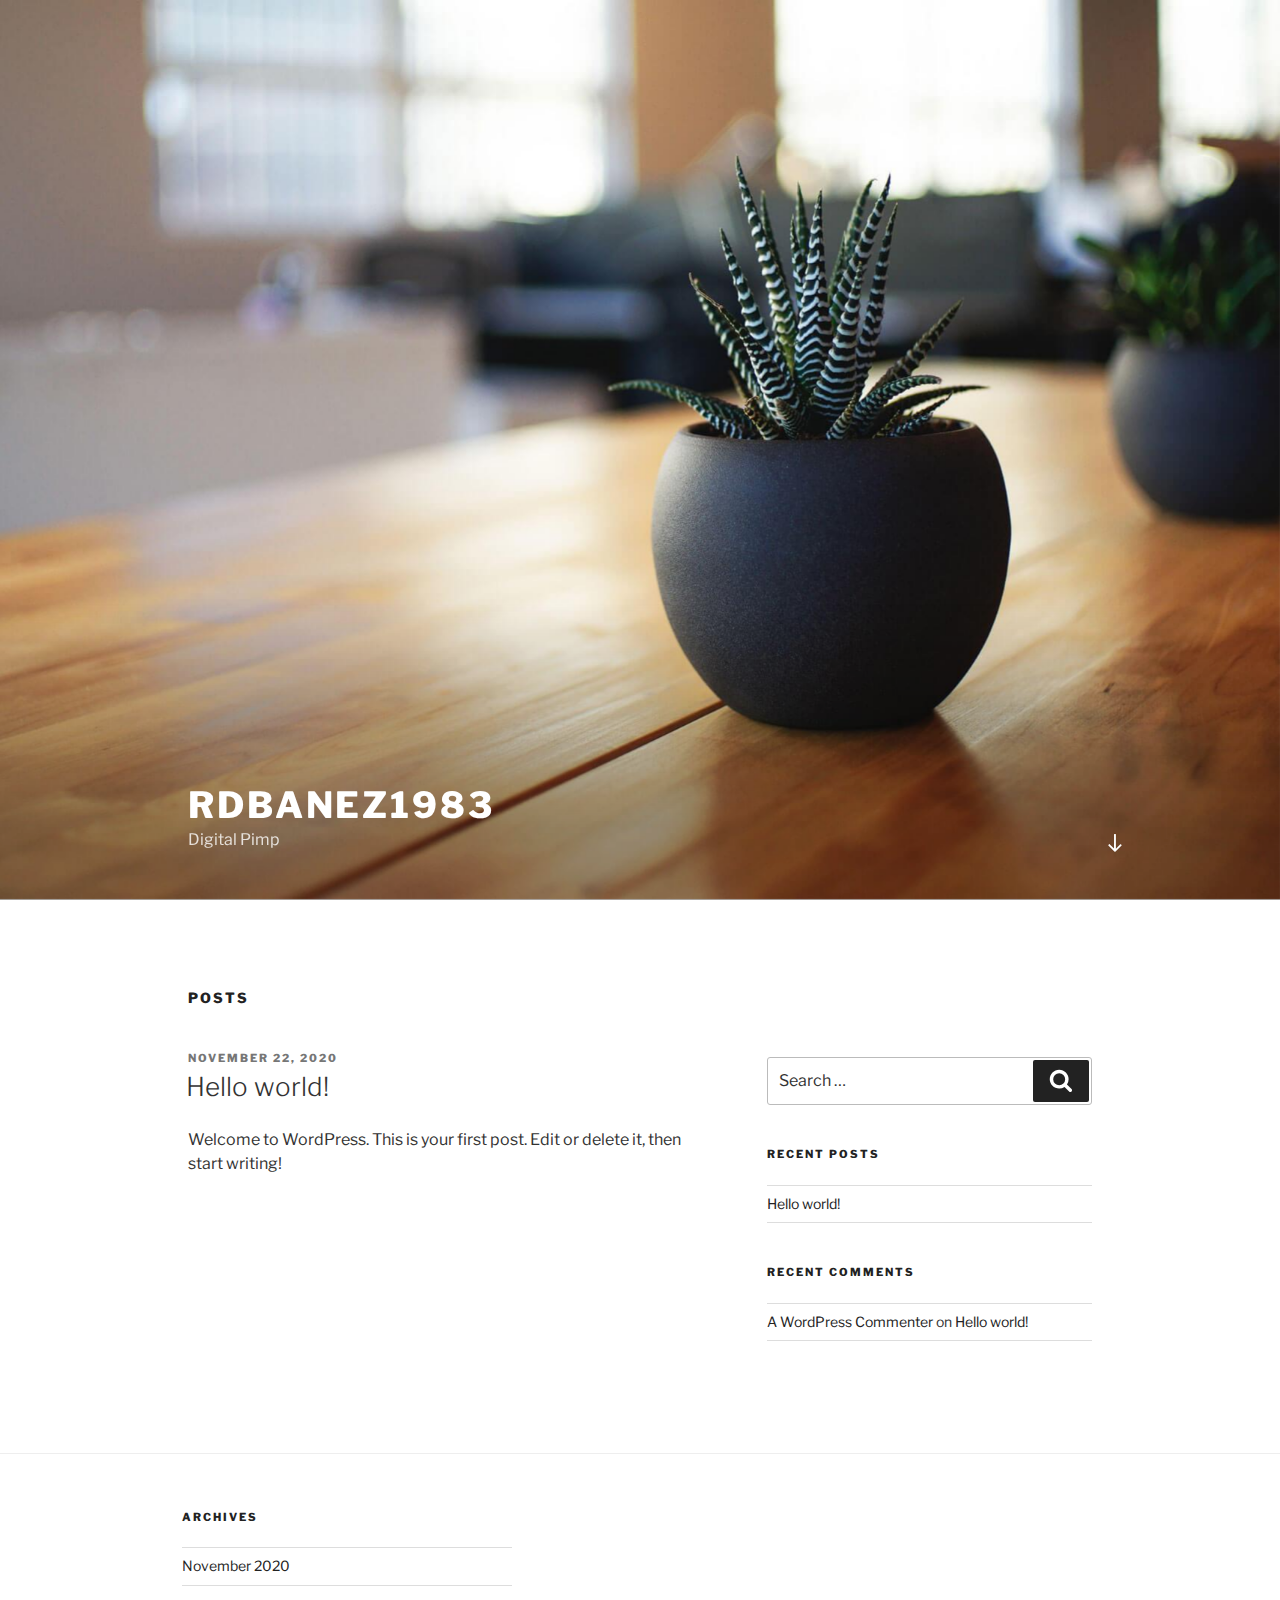
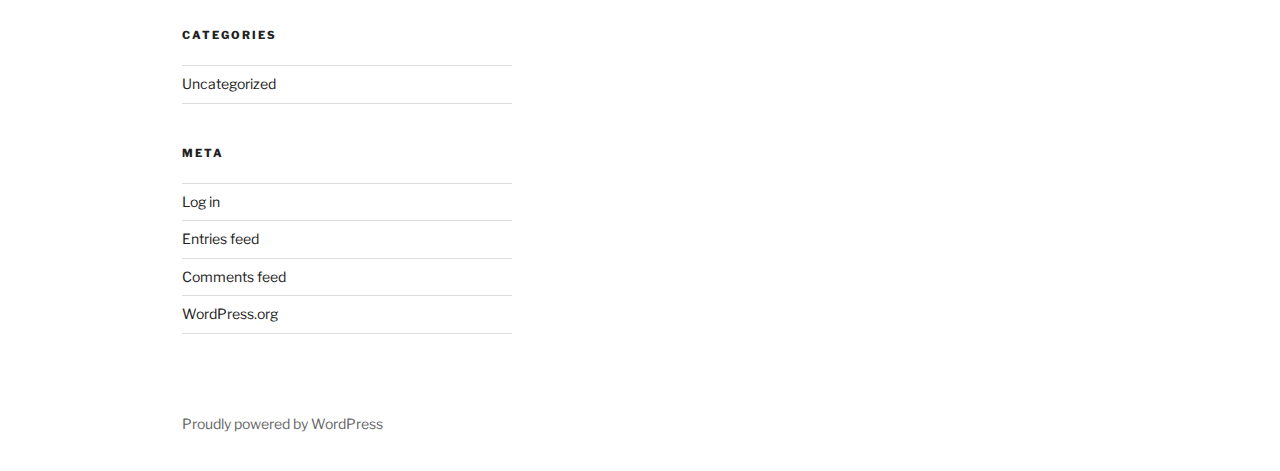
==== commit 7f00d2ac: "a" ====
--- a/index.html
+++ b/index.html
@@ -1,20 +1,19 @@
 <!DOCTYPE html>
-
-<html class="no-js" lang="en-US">
-
-	<head>
-
-		<meta charset="UTF-8">
-		<meta name="viewport" content="width=device-width, initial-scale=1.0" >
-
-		<link rel="profile" href="https://gmpg.org/xfn/11">
-
-		<title>rdbanez1983 &#8211; Digital Pimp</title>
+<html lang="en-US" class="no-js no-svg">
+<head>
+<meta charset="UTF-8">
+<meta name="viewport" content="width=device-width, initial-scale=1">
+<link rel="profile" href="https://gmpg.org/xfn/11">
+
+<script>(function(html){html.className = html.className.replace(/\bno-js\b/,'js')})(document.documentElement);</script>
+<title>rdbanez1983 &#8211; Digital Pimp</title>
+<link rel='dns-prefetch' href='//fonts.googleapis.com' />
 <link rel='dns-prefetch' href='//s.w.org' />
-<link rel="alternate" type="application/rss+xml" title="rdbanez1983 &raquo; Feed" href="http://rdbanez1983.github.io/WEB_test/feed/" />
-<link rel="alternate" type="application/rss+xml" title="rdbanez1983 &raquo; Comments Feed" href="http://rdbanez1983.github.io/WEB_test/comments/feed/" />
+<link href='https://fonts.gstatic.com' crossorigin rel='preconnect' />
+<link rel="alternate" type="application/rss+xml" title="rdbanez1983 &raquo; Feed" href="/feed/" />
+<link rel="alternate" type="application/rss+xml" title="rdbanez1983 &raquo; Comments Feed" href="/comments/feed/" />
 		<script>
-			window._wpemojiSettings = {"baseUrl":"https:\/\/s.w.org\/images\/core\/emoji\/13.0.0\/72x72\/","ext":".png","svgUrl":"https:\/\/s.w.org\/images\/core\/emoji\/13.0.0\/svg\/","svgExt":".svg","source":{"concatemoji":"http:\/\/rdbanez1983.github.io\/WEB_test\/wp-includes\/js\/wp-emoji-release.min.js?ver=5.5.3"}};
+			window._wpemojiSettings = {"baseUrl":"https:\/\/s.w.org\/images\/core\/emoji\/13.0.0\/72x72\/","ext":".png","svgUrl":"https:\/\/s.w.org\/images\/core\/emoji\/13.0.0\/svg\/","svgExt":".svg","source":{"concatemoji":"\/wp-includes\/js\/wp-emoji-release.min.js?ver=5.5.3"}};
 			!function(e,a,t){var r,n,o,i,p=a.createElement("canvas"),s=p.getContext&&p.getContext("2d");function c(e,t){var a=String.fromCharCode;s.clearRect(0,0,p.width,p.height),s.fillText(a.apply(this,e),0,0);var r=p.toDataURL();return s.clearRect(0,0,p.width,p.height),s.fillText(a.apply(this,t),0,0),r===p.toDataURL()}function l(e){if(!s||!s.fillText)return!1;switch(s.textBaseline="top",s.font="600 32px Arial",e){case"flag":return!c([127987,65039,8205,9895,65039],[127987,65039,8203,9895,65039])&&(!c([55356,56826,55356,56819],[55356,56826,8203,55356,56819])&&!c([55356,57332,56128,56423,56128,56418,56128,56421,56128,56430,56128,56423,56128,56447],[55356,57332,8203,56128,56423,8203,56128,56418,8203,56128,56421,8203,56128,56430,8203,56128,56423,8203,56128,56447]));case"emoji":return!c([55357,56424,8205,55356,57212],[55357,56424,8203,55356,57212])}return!1}function d(e){var t=a.createElement("script");t.src=e,t.defer=t.type="text/javascript",a.getElementsByTagName("head")[0].appendChild(t)}for(i=Array("flag","emoji"),t.supports={everything:!0,everythingExceptFlag:!0},o=0;o<i.length;o++)t.supports[i[o]]=l(i[o]),t.supports.everything=t.supports.everything&&t.supports[i[o]],"flag"!==i[o]&&(t.supports.everythingExceptFlag=t.supports.everythingExceptFlag&&t.supports[i[o]]);t.supports.everythingExceptFlag=t.supports.everythingExceptFlag&&!t.supports.flag,t.DOMReady=!1,t.readyCallback=function(){t.DOMReady=!0},t.supports.everything||(n=function(){t.readyCallback()},a.addEventListener?(a.addEventListener("DOMContentLoaded",n,!1),e.addEventListener("load",n,!1)):(e.attachEvent("onload",n),a.attachEvent("onreadystatechange",function(){"complete"===a.readyState&&t.readyCallback()})),(r=t.source||{}).concatemoji?d(r.concatemoji):r.wpemoji&&r.twemoji&&(d(r.twemoji),d(r.wpemoji)))}(window,document,window._wpemojiSettings);
 		</script>
 		<style>
@@ -31,325 +30,314 @@
 	padding: 0 !important;
 }
 </style>
-	<link rel='stylesheet' id='wp-block-library-css'  href='http://rdbanez1983.github.io/WEB_test/wp-includes/css/dist/block-library/style.min.css?ver=5.5.3' media='all' />
-<link rel='stylesheet' id='twentytwenty-style-css'  href='http://rdbanez1983.github.io/WEB_test/wp-content/themes/twentytwenty/style.css?ver=1.5' media='all' />
-<style id='twentytwenty-style-inline-css'>
-.color-accent,.color-accent-hover:hover,.color-accent-hover:focus,:root .has-accent-color,.has-drop-cap:not(:focus):first-letter,.wp-block-button.is-style-outline,a { color: #cd2653; }blockquote,.border-color-accent,.border-color-accent-hover:hover,.border-color-accent-hover:focus { border-color: #cd2653; }button,.button,.faux-button,.wp-block-button__link,.wp-block-file .wp-block-file__button,input[type="button"],input[type="reset"],input[type="submit"],.bg-accent,.bg-accent-hover:hover,.bg-accent-hover:focus,:root .has-accent-background-color,.comment-reply-link { background-color: #cd2653; }.fill-children-accent,.fill-children-accent * { fill: #cd2653; }body,.entry-title a,:root .has-primary-color { color: #000000; }:root .has-primary-background-color { background-color: #000000; }cite,figcaption,.wp-caption-text,.post-meta,.entry-content .wp-block-archives li,.entry-content .wp-block-categories li,.entry-content .wp-block-latest-posts li,.wp-block-latest-comments__comment-date,.wp-block-latest-posts__post-date,.wp-block-embed figcaption,.wp-block-image figcaption,.wp-block-pullquote cite,.comment-metadata,.comment-respond .comment-notes,.comment-respond .logged-in-as,.pagination .dots,.entry-content hr:not(.has-background),hr.styled-separator,:root .has-secondary-color { color: #6d6d6d; }:root .has-secondary-background-color { background-color: #6d6d6d; }pre,fieldset,input,textarea,table,table *,hr { border-color: #dcd7ca; }caption,code,code,kbd,samp,.wp-block-table.is-style-stripes tbody tr:nth-child(odd),:root .has-subtle-background-background-color { background-color: #dcd7ca; }.wp-block-table.is-style-stripes { border-bottom-color: #dcd7ca; }.wp-block-latest-posts.is-grid li { border-top-color: #dcd7ca; }:root .has-subtle-background-color { color: #dcd7ca; }body:not(.overlay-header) .primary-menu > li > a,body:not(.overlay-header) .primary-menu > li > .icon,.modal-menu a,.footer-menu a, .footer-widgets a,#site-footer .wp-block-button.is-style-outline,.wp-block-pullquote:before,.singular:not(.overlay-header) .entry-header a,.archive-header a,.header-footer-group .color-accent,.header-footer-group .color-accent-hover:hover { color: #cd2653; }.social-icons a,#site-footer button:not(.toggle),#site-footer .button,#site-footer .faux-button,#site-footer .wp-block-button__link,#site-footer .wp-block-file__button,#site-footer input[type="button"],#site-footer input[type="reset"],#site-footer input[type="submit"] { background-color: #cd2653; }.header-footer-group,body:not(.overlay-header) #site-header .toggle,.menu-modal .toggle { color: #000000; }body:not(.overlay-header) .primary-menu ul { background-color: #000000; }body:not(.overlay-header) .primary-menu > li > ul:after { border-bottom-color: #000000; }body:not(.overlay-header) .primary-menu ul ul:after { border-left-color: #000000; }.site-description,body:not(.overlay-header) .toggle-inner .toggle-text,.widget .post-date,.widget .rss-date,.widget_archive li,.widget_categories li,.widget cite,.widget_pages li,.widget_meta li,.widget_nav_menu li,.powered-by-wordpress,.to-the-top,.singular .entry-header .post-meta,.singular:not(.overlay-header) .entry-header .post-meta a { color: #6d6d6d; }.header-footer-group pre,.header-footer-group fieldset,.header-footer-group input,.header-footer-group textarea,.header-footer-group table,.header-footer-group table *,.footer-nav-widgets-wrapper,#site-footer,.menu-modal nav *,.footer-widgets-outer-wrapper,.footer-top { border-color: #dcd7ca; }.header-footer-group table caption,body:not(.overlay-header) .header-inner .toggle-wrapper::before { background-color: #dcd7ca; }
-</style>
-<link rel='stylesheet' id='twentytwenty-print-style-css'  href='http://rdbanez1983.github.io/WEB_test/wp-content/themes/twentytwenty/print.css?ver=1.5' media='print' />
-<script src='http://rdbanez1983.github.io/WEB_test/wp-content/themes/twentytwenty/assets/js/index.js?ver=1.5' id='twentytwenty-js-js' async></script>
-<link rel="https://api.w.org/" href="http://rdbanez1983.github.io/WEB_test/wp-json/" /><link rel="EditURI" type="application/rsd+xml" title="RSD" href="http://rdbanez1983.github.io/WEB_test/xmlrpc.php?rsd" />
-<link rel="wlwmanifest" type="application/wlwmanifest+xml" href="http://rdbanez1983.github.io/WEB_test/wp-includes/wlwmanifest.xml" /> 
+	<link rel='stylesheet' id='wp-block-library-css'  href='/wp-includes/css/dist/block-library/style.min.css?ver=5.5.3' media='all' />
+<link rel='stylesheet' id='wp-block-library-theme-css'  href='/wp-includes/css/dist/block-library/theme.min.css?ver=5.5.3' media='all' />
+<link rel='stylesheet' id='twentyseventeen-fonts-css'  href='https://fonts.googleapis.com/css?family=Libre+Franklin%3A300%2C300i%2C400%2C400i%2C600%2C600i%2C800%2C800i&#038;subset=latin%2Clatin-ext&#038;display=fallback' media='all' />
+<link rel='stylesheet' id='twentyseventeen-style-css'  href='/wp-content/themes/twentyseventeen/style.css?ver=20190507' media='all' />
+<link rel='stylesheet' id='twentyseventeen-block-style-css'  href='/wp-content/themes/twentyseventeen/assets/css/blocks.css?ver=20190105' media='all' />
+<!--[if lt IE 9]>
+<link rel='stylesheet' id='twentyseventeen-ie8-css'  href='/wp-content/themes/twentyseventeen/assets/css/ie8.css?ver=20161202' media='all' />
+<![endif]-->
+<!--[if lt IE 9]>
+<script src='/wp-content/themes/twentyseventeen/assets/js/html5.js?ver=20161020' id='html5-js'></script>
+<![endif]-->
+<script src='/wp-includes/js/jquery/jquery.js?ver=1.12.4-wp' id='jquery-core-js'></script>
+<link rel="https://api.w.org/" href="/wp-json/" /><link rel="EditURI" type="application/rsd+xml" title="RSD" href="/xmlrpc.php?rsd" />
+<link rel="wlwmanifest" type="application/wlwmanifest+xml" href="/wp-includes/wlwmanifest.xml" /> 
 <meta name="generator" content="WordPress 5.5.3" />
-	<script>document.documentElement.className = document.documentElement.className.replace( 'no-js', 'js' );</script>
-	<style>.recentcomments a{display:inline !important;padding:0 !important;margin:0 !important;}</style>
-	</head>
-
-	<body class="home blog wp-embed-responsive enable-search-modal has-no-pagination showing-comments show-avatars footer-top-visible">
-
-		<a class="skip-link screen-reader-text" href="#site-content">Skip to the content</a>
-		<header id="site-header" class="header-footer-group" role="banner">
-
-			<div class="header-inner section-inner">
-
-				<div class="header-titles-wrapper">
-
-					
-						<button class="toggle search-toggle mobile-search-toggle" data-toggle-target=".search-modal" data-toggle-body-class="showing-search-modal" data-set-focus=".search-modal .search-field" aria-expanded="false">
-							<span class="toggle-inner">
-								<span class="toggle-icon">
-									<svg class="svg-icon" aria-hidden="true" role="img" focusable="false" xmlns="http://www.w3.org/2000/svg" width="23" height="23" viewBox="0 0 23 23"><path d="M38.710696,48.0601792 L43,52.3494831 L41.3494831,54 L37.0601792,49.710696 C35.2632422,51.1481185 32.9839107,52.0076499 30.5038249,52.0076499 C24.7027226,52.0076499 20,47.3049272 20,41.5038249 C20,35.7027226 24.7027226,31 30.5038249,31 C36.3049272,31 41.0076499,35.7027226 41.0076499,41.5038249 C41.0076499,43.9839107 40.1481185,46.2632422 38.710696,48.0601792 Z M36.3875844,47.1716785 C37.8030221,45.7026647 38.6734666,43.7048964 38.6734666,41.5038249 C38.6734666,36.9918565 35.0157934,33.3341833 30.5038249,33.3341833 C25.9918565,33.3341833 22.3341833,36.9918565 22.3341833,41.5038249 C22.3341833,46.0157934 25.9918565,49.6734666 30.5038249,49.6734666 C32.7048964,49.6734666 34.7026647,48.8030221 36.1716785,47.3875844 C36.2023931,47.347638 36.2360451,47.3092237 36.2726343,47.2726343 C36.3092237,47.2360451 36.347638,47.2023931 36.3875844,47.1716785 Z" transform="translate(-20 -31)" /></svg>								</span>
-								<span class="toggle-text">Search</span>
-							</span>
-						</button><!-- .search-toggle -->
-
-					
-					<div class="header-titles">
-
-						<h1 class="site-title"><a href="http://rdbanez1983.github.io/WEB_test/">rdbanez1983</a></h1><div class="site-description">Digital Pimp</div><!-- .site-description -->
-					</div><!-- .header-titles -->
-
-					<button class="toggle nav-toggle mobile-nav-toggle" data-toggle-target=".menu-modal"  data-toggle-body-class="showing-menu-modal" aria-expanded="false" data-set-focus=".close-nav-toggle">
-						<span class="toggle-inner">
-							<span class="toggle-icon">
-								<svg class="svg-icon" aria-hidden="true" role="img" focusable="false" xmlns="http://www.w3.org/2000/svg" width="26" height="7" viewBox="0 0 26 7"><path fill-rule="evenodd" d="M332.5,45 C330.567003,45 329,43.4329966 329,41.5 C329,39.5670034 330.567003,38 332.5,38 C334.432997,38 336,39.5670034 336,41.5 C336,43.4329966 334.432997,45 332.5,45 Z M342,45 C340.067003,45 338.5,43.4329966 338.5,41.5 C338.5,39.5670034 340.067003,38 342,38 C343.932997,38 345.5,39.5670034 345.5,41.5 C345.5,43.4329966 343.932997,45 342,45 Z M351.5,45 C349.567003,45 348,43.4329966 348,41.5 C348,39.5670034 349.567003,38 351.5,38 C353.432997,38 355,39.5670034 355,41.5 C355,43.4329966 353.432997,45 351.5,45 Z" transform="translate(-329 -38)" /></svg>							</span>
-							<span class="toggle-text">Menu</span>
-						</span>
-					</button><!-- .nav-toggle -->
-
-				</div><!-- .header-titles-wrapper -->
-
-				<div class="header-navigation-wrapper">
-
-					
-							<nav class="primary-menu-wrapper" aria-label="Horizontal" role="navigation">
-
-								<ul class="primary-menu reset-list-style">
-
-								<li class="page_item page-item-2"><a href="http://rdbanez1983.github.io/WEB_test/sample-page/">Sample Page</a></li>
-
-								</ul>
-
-							</nav><!-- .primary-menu-wrapper -->
-
-						
-						<div class="header-toggles hide-no-js">
-
-						
-							<div class="toggle-wrapper search-toggle-wrapper">
-
-								<button class="toggle search-toggle desktop-search-toggle" data-toggle-target=".search-modal" data-toggle-body-class="showing-search-modal" data-set-focus=".search-modal .search-field" aria-expanded="false">
-									<span class="toggle-inner">
-										<svg class="svg-icon" aria-hidden="true" role="img" focusable="false" xmlns="http://www.w3.org/2000/svg" width="23" height="23" viewBox="0 0 23 23"><path d="M38.710696,48.0601792 L43,52.3494831 L41.3494831,54 L37.0601792,49.710696 C35.2632422,51.1481185 32.9839107,52.0076499 30.5038249,52.0076499 C24.7027226,52.0076499 20,47.3049272 20,41.5038249 C20,35.7027226 24.7027226,31 30.5038249,31 C36.3049272,31 41.0076499,35.7027226 41.0076499,41.5038249 C41.0076499,43.9839107 40.1481185,46.2632422 38.710696,48.0601792 Z M36.3875844,47.1716785 C37.8030221,45.7026647 38.6734666,43.7048964 38.6734666,41.5038249 C38.6734666,36.9918565 35.0157934,33.3341833 30.5038249,33.3341833 C25.9918565,33.3341833 22.3341833,36.9918565 22.3341833,41.5038249 C22.3341833,46.0157934 25.9918565,49.6734666 30.5038249,49.6734666 C32.7048964,49.6734666 34.7026647,48.8030221 36.1716785,47.3875844 C36.2023931,47.347638 36.2360451,47.3092237 36.2726343,47.2726343 C36.3092237,47.2360451 36.347638,47.2023931 36.3875844,47.1716785 Z" transform="translate(-20 -31)" /></svg>										<span class="toggle-text">Search</span>
-									</span>
-								</button><!-- .search-toggle -->
-
-							</div>
-
-							
-						</div><!-- .header-toggles -->
-						
-				</div><!-- .header-navigation-wrapper -->
-
-			</div><!-- .header-inner -->
-
-			<div class="search-modal cover-modal header-footer-group" data-modal-target-string=".search-modal">
-
-	<div class="search-modal-inner modal-inner">
-
-		<div class="section-inner">
-
-			<form role="search" aria-label="Search for:" method="get" class="search-form" action="http://rdbanez1983.github.io/WEB_test/">
+<style>.recentcomments a{display:inline !important;padding:0 !important;margin:0 !important;}</style></head>
+
+<body class="home blog wp-embed-responsive hfeed has-header-image has-sidebar colors-light">
+<div id="page" class="site">
+	<a class="skip-link screen-reader-text" href="#content">Skip to content</a>
+
+	<header id="masthead" class="site-header" role="banner">
+
+		<div class="custom-header">
+
+		<div class="custom-header-media">
+			<div id="wp-custom-header" class="wp-custom-header"><img src="/wp-content/themes/twentyseventeen/assets/images/header.jpg" width="2000" height="1200" alt="rdbanez1983" /></div>		</div>
+
+	<div class="site-branding">
+	<div class="wrap">
+
+		
+		<div class="site-branding-text">
+							<h1 class="site-title"><a href="/" rel="home">rdbanez1983</a></h1>
+			
+							<p class="site-description">Digital Pimp</p>
+					</div><!-- .site-branding-text -->
+
+				<a href="#content" class="menu-scroll-down"><svg class="icon icon-arrow-right" aria-hidden="true" role="img"> <use href="#icon-arrow-right" xlink:href="#icon-arrow-right"></use> </svg><span class="screen-reader-text">Scroll down to content</span></a>
+	
+	</div><!-- .wrap -->
+</div><!-- .site-branding -->
+
+</div><!-- .custom-header -->
+
+		
+	</header><!-- #masthead -->
+
+	
+	<div class="site-content-contain">
+		<div id="content" class="site-content">
+
+<div class="wrap">
+		<header class="page-header">
+		<h2 class="page-title">Posts</h2>
+	</header>
+	
+	<div id="primary" class="content-area">
+		<main id="main" class="site-main" role="main">
+
+			
+<article id="post-1" class="post-1 post type-post status-publish format-standard hentry category-uncategorized">
+		<header class="entry-header">
+		<div class="entry-meta"><span class="screen-reader-text">Posted on</span> <a href="/2020/11/22/hello-world/" rel="bookmark"><time class="entry-date published updated" datetime="2020-11-22T17:17:09+00:00">November 22, 2020</time></a></div><!-- .entry-meta --><h3 class="entry-title"><a href="/2020/11/22/hello-world/" rel="bookmark">Hello world!</a></h3>	</header><!-- .entry-header -->
+
+	
+	<div class="entry-content">
+		
+<p>Welcome to WordPress. This is your first post. Edit or delete it, then start writing!</p>
+	</div><!-- .entry-content -->
+
+	
+</article><!-- #post-1 -->
+
+		</main><!-- #main -->
+	</div><!-- #primary -->
+	
+<aside id="secondary" class="widget-area" role="complementary" aria-label="Blog Sidebar">
+	<section id="search-2" class="widget widget_search">
+
+<form role="search" method="get" class="search-form" action="/">
 	<label for="search-form-1">
 		<span class="screen-reader-text">Search for:</span>
-		<input type="search" id="search-form-1" class="search-field" placeholder="Search &hellip;" value="" name="s" />
 	</label>
-	<input type="submit" class="search-submit" value="Search" />
+	<input type="search" id="search-form-1" class="search-field" placeholder="Search &hellip;" value="" name="s" />
+	<button type="submit" class="search-submit"><svg class="icon icon-search" aria-hidden="true" role="img"> <use href="#icon-search" xlink:href="#icon-search"></use> </svg><span class="screen-reader-text">Search</span></button>
 </form>
-
-			<button class="toggle search-untoggle close-search-toggle fill-children-current-color" data-toggle-target=".search-modal" data-toggle-body-class="showing-search-modal" data-set-focus=".search-modal .search-field" aria-expanded="false">
-				<span class="screen-reader-text">Close search</span>
-				<svg class="svg-icon" aria-hidden="true" role="img" focusable="false" xmlns="http://www.w3.org/2000/svg" width="16" height="16" viewBox="0 0 16 16"><polygon fill="" fill-rule="evenodd" points="6.852 7.649 .399 1.195 1.445 .149 7.899 6.602 14.352 .149 15.399 1.195 8.945 7.649 15.399 14.102 14.352 15.149 7.899 8.695 1.445 15.149 .399 14.102" /></svg>			</button><!-- .search-toggle -->
-
-		</div><!-- .section-inner -->
-
-	</div><!-- .search-modal-inner -->
-
-</div><!-- .menu-modal -->
-
-		</header><!-- #site-header -->
-
-		
-<div class="menu-modal cover-modal header-footer-group" data-modal-target-string=".menu-modal">
-
-	<div class="menu-modal-inner modal-inner">
-
-		<div class="menu-wrapper section-inner">
-
-			<div class="menu-top">
-
-				<button class="toggle close-nav-toggle fill-children-current-color" data-toggle-target=".menu-modal" data-toggle-body-class="showing-menu-modal" aria-expanded="false" data-set-focus=".menu-modal">
-					<span class="toggle-text">Close Menu</span>
-					<svg class="svg-icon" aria-hidden="true" role="img" focusable="false" xmlns="http://www.w3.org/2000/svg" width="16" height="16" viewBox="0 0 16 16"><polygon fill="" fill-rule="evenodd" points="6.852 7.649 .399 1.195 1.445 .149 7.899 6.602 14.352 .149 15.399 1.195 8.945 7.649 15.399 14.102 14.352 15.149 7.899 8.695 1.445 15.149 .399 14.102" /></svg>				</button><!-- .nav-toggle -->
-
-				
-					<nav class="mobile-menu" aria-label="Mobile" role="navigation">
-
-						<ul class="modal-menu reset-list-style">
-
-						<li class="page_item page-item-2"><div class="ancestor-wrapper"><a href="http://rdbanez1983.github.io/WEB_test/sample-page/">Sample Page</a></div><!-- .ancestor-wrapper --></li>
-
-						</ul>
-
-					</nav>
-
-					
-			</div><!-- .menu-top -->
-
-			<div class="menu-bottom">
-
-				
-			</div><!-- .menu-bottom -->
-
-		</div><!-- .menu-wrapper -->
-
-	</div><!-- .menu-modal-inner -->
-
-</div><!-- .menu-modal -->
-
-<main id="site-content" role="main">
-
-	
-<article class="post-1 post type-post status-publish format-standard hentry category-uncategorized" id="post-1">
-
-	
-<header class="entry-header has-text-align-center">
-
-	<div class="entry-header-inner section-inner medium">
-
-		
-			<div class="entry-categories">
-				<span class="screen-reader-text">Categories</span>
-				<div class="entry-categories-inner">
-					<a href="http://rdbanez1983.github.io/WEB_test/category/uncategorized/" rel="category tag">Uncategorized</a>				</div><!-- .entry-categories-inner -->
-			</div><!-- .entry-categories -->
-
-			<h2 class="entry-title heading-size-1"><a href="http://rdbanez1983.github.io/WEB_test/2020/11/22/hello-world/">Hello world!</a></h2>
-		<div class="post-meta-wrapper post-meta-single post-meta-single-top">
-
-			<ul class="post-meta">
-
-									<li class="post-author meta-wrapper">
-						<span class="meta-icon">
-							<span class="screen-reader-text">Post author</span>
-							<svg class="svg-icon" aria-hidden="true" role="img" focusable="false" xmlns="http://www.w3.org/2000/svg" width="18" height="20" viewBox="0 0 18 20"><path fill="" d="M18,19 C18,19.5522847 17.5522847,20 17,20 C16.4477153,20 16,19.5522847 16,19 L16,17 C16,15.3431458 14.6568542,14 13,14 L5,14 C3.34314575,14 2,15.3431458 2,17 L2,19 C2,19.5522847 1.55228475,20 1,20 C0.44771525,20 0,19.5522847 0,19 L0,17 C0,14.2385763 2.23857625,12 5,12 L13,12 C15.7614237,12 18,14.2385763 18,17 L18,19 Z M9,10 C6.23857625,10 4,7.76142375 4,5 C4,2.23857625 6.23857625,0 9,0 C11.7614237,0 14,2.23857625 14,5 C14,7.76142375 11.7614237,10 9,10 Z M9,8 C10.6568542,8 12,6.65685425 12,5 C12,3.34314575 10.6568542,2 9,2 C7.34314575,2 6,3.34314575 6,5 C6,6.65685425 7.34314575,8 9,8 Z" /></svg>						</span>
-						<span class="meta-text">
-							By <a href="http://rdbanez1983.github.io/WEB_test/author/rdbanez1983/">rdbanez1983</a>						</span>
-					</li>
-										<li class="post-date meta-wrapper">
-						<span class="meta-icon">
-							<span class="screen-reader-text">Post date</span>
-							<svg class="svg-icon" aria-hidden="true" role="img" focusable="false" xmlns="http://www.w3.org/2000/svg" width="18" height="19" viewBox="0 0 18 19"><path fill="" d="M4.60069444,4.09375 L3.25,4.09375 C2.47334957,4.09375 1.84375,4.72334957 1.84375,5.5 L1.84375,7.26736111 L16.15625,7.26736111 L16.15625,5.5 C16.15625,4.72334957 15.5266504,4.09375 14.75,4.09375 L13.3993056,4.09375 L13.3993056,4.55555556 C13.3993056,5.02154581 13.0215458,5.39930556 12.5555556,5.39930556 C12.0895653,5.39930556 11.7118056,5.02154581 11.7118056,4.55555556 L11.7118056,4.09375 L6.28819444,4.09375 L6.28819444,4.55555556 C6.28819444,5.02154581 5.9104347,5.39930556 5.44444444,5.39930556 C4.97845419,5.39930556 4.60069444,5.02154581 4.60069444,4.55555556 L4.60069444,4.09375 Z M6.28819444,2.40625 L11.7118056,2.40625 L11.7118056,1 C11.7118056,0.534009742 12.0895653,0.15625 12.5555556,0.15625 C13.0215458,0.15625 13.3993056,0.534009742 13.3993056,1 L13.3993056,2.40625 L14.75,2.40625 C16.4586309,2.40625 17.84375,3.79136906 17.84375,5.5 L17.84375,15.875 C17.84375,17.5836309 16.4586309,18.96875 14.75,18.96875 L3.25,18.96875 C1.54136906,18.96875 0.15625,17.5836309 0.15625,15.875 L0.15625,5.5 C0.15625,3.79136906 1.54136906,2.40625 3.25,2.40625 L4.60069444,2.40625 L4.60069444,1 C4.60069444,0.534009742 4.97845419,0.15625 5.44444444,0.15625 C5.9104347,0.15625 6.28819444,0.534009742 6.28819444,1 L6.28819444,2.40625 Z M1.84375,8.95486111 L1.84375,15.875 C1.84375,16.6516504 2.47334957,17.28125 3.25,17.28125 L14.75,17.28125 C15.5266504,17.28125 16.15625,16.6516504 16.15625,15.875 L16.15625,8.95486111 L1.84375,8.95486111 Z" /></svg>						</span>
-						<span class="meta-text">
-							<a href="http://rdbanez1983.github.io/WEB_test/2020/11/22/hello-world/">November 22, 2020</a>
-						</span>
-					</li>
-										<li class="post-comment-link meta-wrapper">
-						<span class="meta-icon">
-							<svg class="svg-icon" aria-hidden="true" role="img" focusable="false" xmlns="http://www.w3.org/2000/svg" width="19" height="19" viewBox="0 0 19 19"><path d="M9.43016863,13.2235931 C9.58624731,13.094699 9.7823475,13.0241935 9.98476849,13.0241935 L15.0564516,13.0241935 C15.8581553,13.0241935 16.5080645,12.3742843 16.5080645,11.5725806 L16.5080645,3.44354839 C16.5080645,2.64184472 15.8581553,1.99193548 15.0564516,1.99193548 L3.44354839,1.99193548 C2.64184472,1.99193548 1.99193548,2.64184472 1.99193548,3.44354839 L1.99193548,11.5725806 C1.99193548,12.3742843 2.64184472,13.0241935 3.44354839,13.0241935 L5.76612903,13.0241935 C6.24715123,13.0241935 6.63709677,13.4141391 6.63709677,13.8951613 L6.63709677,15.5301903 L9.43016863,13.2235931 Z M3.44354839,14.766129 C1.67980032,14.766129 0.25,13.3363287 0.25,11.5725806 L0.25,3.44354839 C0.25,1.67980032 1.67980032,0.25 3.44354839,0.25 L15.0564516,0.25 C16.8201997,0.25 18.25,1.67980032 18.25,3.44354839 L18.25,11.5725806 C18.25,13.3363287 16.8201997,14.766129 15.0564516,14.766129 L10.2979143,14.766129 L6.32072889,18.0506004 C5.75274472,18.5196577 4.89516129,18.1156602 4.89516129,17.3790323 L4.89516129,14.766129 L3.44354839,14.766129 Z" /></svg>						</span>
-						<span class="meta-text">
-							<a href="http://rdbanez1983.github.io/WEB_test/2020/11/22/hello-world/#comments">1 Comment<span class="screen-reader-text"> on Hello world!</span></a>						</span>
-					</li>
-					
-			</ul><!-- .post-meta -->
-
-		</div><!-- .post-meta-wrapper -->
-
-		
-	</div><!-- .entry-header-inner -->
-
-</header><!-- .entry-header -->
-
-	<div class="post-inner thin ">
-
-		<div class="entry-content">
-
-			
-<p>Welcome to WordPress. This is your first post. Edit or delete it, then start writing!</p>
-
-		</div><!-- .entry-content -->
-
-	</div><!-- .post-inner -->
-
-	<div class="section-inner">
-		
-	</div><!-- .section-inner -->
-
-	
-</article><!-- .post -->
-
-	
-</main><!-- #site-content -->
-
-
-	<div class="footer-nav-widgets-wrapper header-footer-group">
-
-		<div class="footer-inner section-inner">
-
-			
-			
-				<aside class="footer-widgets-outer-wrapper" role="complementary">
-
-					<div class="footer-widgets-wrapper">
-
-						
-							<div class="footer-widgets column-one grid-item">
-								<div class="widget widget_search"><div class="widget-content"><form role="search"  method="get" class="search-form" action="http://rdbanez1983.github.io/WEB_test/">
-	<label for="search-form-2">
-		<span class="screen-reader-text">Search for:</span>
-		<input type="search" id="search-form-2" class="search-field" placeholder="Search &hellip;" value="" name="s" />
-	</label>
-	<input type="submit" class="search-submit" value="Search" />
-</form>
-</div></div>
-		<div class="widget widget_recent_entries"><div class="widget-content">
-		<h2 class="widget-title subheading heading-size-3">Recent Posts</h2>
+</section>
+		<section id="recent-posts-2" class="widget widget_recent_entries">
+		<h2 class="widget-title">Recent Posts</h2>
 		<ul>
 											<li>
-					<a href="http://rdbanez1983.github.io/WEB_test/2020/11/22/hello-world/">Hello world!</a>
+					<a href="/2020/11/22/hello-world/">Hello world!</a>
 									</li>
 					</ul>
 
-		</div></div><div class="widget widget_recent_comments"><div class="widget-content"><h2 class="widget-title subheading heading-size-3">Recent Comments</h2><ul id="recentcomments"><li class="recentcomments"><span class="comment-author-link"><a href='https://wordpress.org/' rel='external nofollow ugc' class='url'>A WordPress Commenter</a></span> on <a href="http://rdbanez1983.github.io/WEB_test/2020/11/22/hello-world/#comment-1">Hello world!</a></li></ul></div></div>							</div>
-
-						
-						
-							<div class="footer-widgets column-two grid-item">
-								<div class="widget widget_archive"><div class="widget-content"><h2 class="widget-title subheading heading-size-3">Archives</h2>
+		</section><section id="recent-comments-2" class="widget widget_recent_comments"><h2 class="widget-title">Recent Comments</h2><ul id="recentcomments"><li class="recentcomments"><span class="comment-author-link"><a href='https://wordpress.org/' rel='external nofollow ugc' class='url'>A WordPress Commenter</a></span> on <a href="/2020/11/22/hello-world/#comment-1">Hello world!</a></li></ul></section></aside><!-- #secondary -->
+</div><!-- .wrap -->
+
+
+		</div><!-- #content -->
+
+		<footer id="colophon" class="site-footer" role="contentinfo">
+			<div class="wrap">
+				
+
+	<aside class="widget-area" role="complementary" aria-label="Footer">
+					<div class="widget-column footer-widget-1">
+				<section id="archives-2" class="widget widget_archive"><h2 class="widget-title">Archives</h2>
 			<ul>
-					<li><a href='http://rdbanez1983.github.io/WEB_test/2020/11/'>November 2020</a></li>
+					<li><a href='/2020/11/'>November 2020</a></li>
 			</ul>
 
-			</div></div><div class="widget widget_categories"><div class="widget-content"><h2 class="widget-title subheading heading-size-3">Categories</h2>
+			</section><section id="categories-2" class="widget widget_categories"><h2 class="widget-title">Categories</h2>
 			<ul>
-					<li class="cat-item cat-item-1"><a href="http://rdbanez1983.github.io/WEB_test/category/uncategorized/">Uncategorized</a>
+					<li class="cat-item cat-item-1"><a href="/category/uncategorized/">Uncategorized</a>
 </li>
 			</ul>
 
-			</div></div><div class="widget widget_meta"><div class="widget-content"><h2 class="widget-title subheading heading-size-3">Meta</h2>
+			</section><section id="meta-2" class="widget widget_meta"><h2 class="widget-title">Meta</h2>
 		<ul>
-						<li><a href="http://rdbanez1983.github.io/WEB_test/wp-login.php">Log in</a></li>
-			<li><a href="http://rdbanez1983.github.io/WEB_test/feed/">Entries feed</a></li>
-			<li><a href="http://rdbanez1983.github.io/WEB_test/comments/feed/">Comments feed</a></li>
+						<li><a href="/wp-login.php">Log in</a></li>
+			<li><a href="/feed/">Entries feed</a></li>
+			<li><a href="/comments/feed/">Comments feed</a></li>
 
 			<li><a href="https://wordpress.org/">WordPress.org</a></li>
 		</ul>
 
-		</div></div>							</div>
-
-						
-					</div><!-- .footer-widgets-wrapper -->
-
-				</aside><!-- .footer-widgets-outer-wrapper -->
-
-			
-		</div><!-- .footer-inner -->
-
-	</div><!-- .footer-nav-widgets-wrapper -->
-
-
-			<footer id="site-footer" role="contentinfo" class="header-footer-group">
-
-				<div class="section-inner">
-
-					<div class="footer-credits">
-
-						<p class="footer-copyright">&copy;
-							2020							<a href="http://rdbanez1983.github.io/WEB_test/">rdbanez1983</a>
-						</p><!-- .footer-copyright -->
-
-						<p class="powered-by-wordpress">
-							<a href="https://wordpress.org/">
-								Powered by WordPress							</a>
-						</p><!-- .powered-by-wordpress -->
-
-					</div><!-- .footer-credits -->
-
-					<a class="to-the-top" href="#site-header">
-						<span class="to-the-top-long">
-							To the top <span class="arrow" aria-hidden="true">&uarr;</span>						</span><!-- .to-the-top-long -->
-						<span class="to-the-top-short">
-							Up <span class="arrow" aria-hidden="true">&uarr;</span>						</span><!-- .to-the-top-short -->
-					</a><!-- .to-the-top -->
-
-				</div><!-- .section-inner -->
-
-			</footer><!-- #site-footer -->
-
-		<script src='http://rdbanez1983.github.io/WEB_test/wp-includes/js/wp-embed.min.js?ver=5.5.3' id='wp-embed-js'></script>
-	<script>
-	/(trident|msie)/i.test(navigator.userAgent)&&document.getElementById&&window.addEventListener&&window.addEventListener("hashchange",function(){var t,e=location.hash.substring(1);/^[A-z0-9_-]+$/.test(e)&&(t=document.getElementById(e))&&(/^(?:a|select|input|button|textarea)$/i.test(t.tagName)||(t.tabIndex=-1),t.focus())},!1);
-	</script>
-	
-	</body>
+		</section>			</div>
+				</aside><!-- .widget-area -->
+
+<div class="site-info">
+		<a href="https://wordpress.org/" class="imprint">
+		Proudly powered by WordPress	</a>
+</div><!-- .site-info -->
+			</div><!-- .wrap -->
+		</footer><!-- #colophon -->
+	</div><!-- .site-content-contain -->
+</div><!-- #page -->
+<script id='twentyseventeen-skip-link-focus-fix-js-extra'>
+var twentyseventeenScreenReaderText = {"quote":"<svg class=\"icon icon-quote-right\" aria-hidden=\"true\" role=\"img\"> <use href=\"#icon-quote-right\" xlink:href=\"#icon-quote-right\"><\/use> <\/svg>"};
+</script>
+<script src='/wp-content/themes/twentyseventeen/assets/js/skip-link-focus-fix.js?ver=20161114' id='twentyseventeen-skip-link-focus-fix-js'></script>
+<script src='/wp-content/themes/twentyseventeen/assets/js/global.js?ver=20190121' id='twentyseventeen-global-js'></script>
+<script src='/wp-content/themes/twentyseventeen/assets/js/jquery.scrollTo.js?ver=2.1.2' id='jquery-scrollto-js'></script>
+<script src='/wp-includes/js/wp-embed.min.js?ver=5.5.3' id='wp-embed-js'></script>
+<svg style="position: absolute; width: 0; height: 0; overflow: hidden;" version="1.1" xmlns="http://www.w3.org/2000/svg" xmlns:xlink="http://www.w3.org/1999/xlink">
+<defs>
+<symbol id="icon-behance" viewBox="0 0 37 32">
+<path class="path1" d="M33 6.054h-9.125v2.214h9.125v-2.214zM28.5 13.661q-1.607 0-2.607 0.938t-1.107 2.545h7.286q-0.321-3.482-3.571-3.482zM28.786 24.107q1.125 0 2.179-0.571t1.357-1.554h3.946q-1.786 5.482-7.625 5.482-3.821 0-6.080-2.357t-2.259-6.196q0-3.714 2.33-6.17t6.009-2.455q2.464 0 4.295 1.214t2.732 3.196 0.902 4.429q0 0.304-0.036 0.839h-11.75q0 1.982 1.027 3.063t2.973 1.080zM4.946 23.214h5.286q3.661 0 3.661-2.982 0-3.214-3.554-3.214h-5.393v6.196zM4.946 13.625h5.018q1.393 0 2.205-0.652t0.813-2.027q0-2.571-3.393-2.571h-4.643v5.25zM0 4.536h10.607q1.554 0 2.768 0.25t2.259 0.848 1.607 1.723 0.563 2.75q0 3.232-3.071 4.696 2.036 0.571 3.071 2.054t1.036 3.643q0 1.339-0.438 2.438t-1.179 1.848-1.759 1.268-2.161 0.75-2.393 0.232h-10.911v-22.5z"></path>
+</symbol>
+<symbol id="icon-deviantart" viewBox="0 0 18 32">
+<path class="path1" d="M18.286 5.411l-5.411 10.393 0.429 0.554h4.982v7.411h-9.054l-0.786 0.536-2.536 4.875-0.536 0.536h-5.375v-5.411l5.411-10.411-0.429-0.536h-4.982v-7.411h9.054l0.786-0.536 2.536-4.875 0.536-0.536h5.375v5.411z"></path>
+</symbol>
+<symbol id="icon-medium" viewBox="0 0 32 32">
+<path class="path1" d="M10.661 7.518v20.946q0 0.446-0.223 0.759t-0.652 0.313q-0.304 0-0.589-0.143l-8.304-4.161q-0.375-0.179-0.634-0.598t-0.259-0.83v-20.357q0-0.357 0.179-0.607t0.518-0.25q0.25 0 0.786 0.268l9.125 4.571q0.054 0.054 0.054 0.089zM11.804 9.321l9.536 15.464-9.536-4.75v-10.714zM32 9.643v18.821q0 0.446-0.25 0.723t-0.679 0.277-0.839-0.232l-7.875-3.929zM31.946 7.5q0 0.054-4.58 7.491t-5.366 8.705l-6.964-11.321 5.786-9.411q0.304-0.5 0.929-0.5 0.25 0 0.464 0.107l9.661 4.821q0.071 0.036 0.071 0.107z"></path>
+</symbol>
+<symbol id="icon-slideshare" viewBox="0 0 32 32">
+<path class="path1" d="M15.589 13.214q0 1.482-1.134 2.545t-2.723 1.063-2.723-1.063-1.134-2.545q0-1.5 1.134-2.554t2.723-1.054 2.723 1.054 1.134 2.554zM24.554 13.214q0 1.482-1.125 2.545t-2.732 1.063q-1.589 0-2.723-1.063t-1.134-2.545q0-1.5 1.134-2.554t2.723-1.054q1.607 0 2.732 1.054t1.125 2.554zM28.571 16.429v-11.911q0-1.554-0.571-2.205t-1.982-0.652h-19.857q-1.482 0-2.009 0.607t-0.527 2.25v12.018q0.768 0.411 1.58 0.714t1.446 0.5 1.446 0.33 1.268 0.196 1.25 0.071 1.045 0.009 1.009-0.036 0.795-0.036q1.214-0.018 1.696 0.482 0.107 0.107 0.179 0.161 0.464 0.446 1.089 0.911 0.125-1.625 2.107-1.554 0.089 0 0.652 0.027t0.768 0.036 0.813 0.018 0.946-0.018 0.973-0.080 1.089-0.152 1.107-0.241 1.196-0.348 1.205-0.482 1.286-0.616zM31.482 16.339q-2.161 2.661-6.643 4.5 1.5 5.089-0.411 8.304-1.179 2.018-3.268 2.643-1.857 0.571-3.25-0.268-1.536-0.911-1.464-2.929l-0.018-5.821v-0.018q-0.143-0.036-0.438-0.107t-0.42-0.089l-0.018 6.036q0.071 2.036-1.482 2.929-1.411 0.839-3.268 0.268-2.089-0.643-3.25-2.679-1.875-3.214-0.393-8.268-4.482-1.839-6.643-4.5-0.446-0.661-0.071-1.125t1.071 0.018q0.054 0.036 0.196 0.125t0.196 0.143v-12.393q0-1.286 0.839-2.196t2.036-0.911h22.446q1.196 0 2.036 0.911t0.839 2.196v12.393l0.375-0.268q0.696-0.482 1.071-0.018t-0.071 1.125z"></path>
+</symbol>
+<symbol id="icon-snapchat-ghost" viewBox="0 0 30 32">
+<path class="path1" d="M15.143 2.286q2.393-0.018 4.295 1.223t2.92 3.438q0.482 1.036 0.482 3.196 0 0.839-0.161 3.411 0.25 0.125 0.5 0.125 0.321 0 0.911-0.241t0.911-0.241q0.518 0 1 0.321t0.482 0.821q0 0.571-0.563 0.964t-1.232 0.563-1.232 0.518-0.563 0.848q0 0.268 0.214 0.768 0.661 1.464 1.83 2.679t2.58 1.804q0.5 0.214 1.429 0.411 0.5 0.107 0.5 0.625 0 1.25-3.911 1.839-0.125 0.196-0.196 0.696t-0.25 0.83-0.589 0.33q-0.357 0-1.107-0.116t-1.143-0.116q-0.661 0-1.107 0.089-0.571 0.089-1.125 0.402t-1.036 0.679-1.036 0.723-1.357 0.598-1.768 0.241q-0.929 0-1.723-0.241t-1.339-0.598-1.027-0.723-1.036-0.679-1.107-0.402q-0.464-0.089-1.125-0.089-0.429 0-1.17 0.134t-1.045 0.134q-0.446 0-0.625-0.33t-0.25-0.848-0.196-0.714q-3.911-0.589-3.911-1.839 0-0.518 0.5-0.625 0.929-0.196 1.429-0.411 1.393-0.571 2.58-1.804t1.83-2.679q0.214-0.5 0.214-0.768 0-0.5-0.563-0.848t-1.241-0.527-1.241-0.563-0.563-0.938q0-0.482 0.464-0.813t0.982-0.33q0.268 0 0.857 0.232t0.946 0.232q0.321 0 0.571-0.125-0.161-2.536-0.161-3.393 0-2.179 0.482-3.214 1.143-2.446 3.071-3.536t4.714-1.125z"></path>
+</symbol>
+<symbol id="icon-yelp" viewBox="0 0 27 32">
+<path class="path1" d="M13.804 23.554v2.268q-0.018 5.214-0.107 5.446-0.214 0.571-0.911 0.714-0.964 0.161-3.241-0.679t-2.902-1.589q-0.232-0.268-0.304-0.643-0.018-0.214 0.071-0.464 0.071-0.179 0.607-0.839t3.232-3.857q0.018 0 1.071-1.25 0.268-0.339 0.705-0.438t0.884 0.063q0.429 0.179 0.67 0.518t0.223 0.75zM11.143 19.071q-0.054 0.982-0.929 1.25l-2.143 0.696q-4.911 1.571-5.214 1.571-0.625-0.036-0.964-0.643-0.214-0.446-0.304-1.339-0.143-1.357 0.018-2.973t0.536-2.223 1-0.571q0.232 0 3.607 1.375 1.25 0.518 2.054 0.839l1.5 0.607q0.411 0.161 0.634 0.545t0.205 0.866zM25.893 24.375q-0.125 0.964-1.634 2.875t-2.42 2.268q-0.661 0.25-1.125-0.125-0.25-0.179-3.286-5.125l-0.839-1.375q-0.25-0.375-0.205-0.821t0.348-0.821q0.625-0.768 1.482-0.464 0.018 0.018 2.125 0.714 3.625 1.179 4.321 1.42t0.839 0.366q0.5 0.393 0.393 1.089zM13.893 13.089q0.089 1.821-0.964 2.179-1.036 0.304-2.036-1.268l-6.75-10.679q-0.143-0.625 0.339-1.107 0.732-0.768 3.705-1.598t4.009-0.563q0.714 0.179 0.875 0.804 0.054 0.321 0.393 5.455t0.429 6.777zM25.714 15.018q0.054 0.696-0.464 1.054-0.268 0.179-5.875 1.536-1.196 0.268-1.625 0.411l0.018-0.036q-0.411 0.107-0.821-0.071t-0.661-0.571q-0.536-0.839 0-1.554 0.018-0.018 1.339-1.821 2.232-3.054 2.679-3.643t0.607-0.696q0.5-0.339 1.161-0.036 0.857 0.411 2.196 2.384t1.446 2.991v0.054z"></path>
+</symbol>
+<symbol id="icon-vine" viewBox="0 0 27 32">
+<path class="path1" d="M26.732 14.768v3.536q-1.804 0.411-3.536 0.411-1.161 2.429-2.955 4.839t-3.241 3.848-2.286 1.902q-1.429 0.804-2.893-0.054-0.5-0.304-1.080-0.777t-1.518-1.491-1.83-2.295-1.92-3.286-1.884-4.357-1.634-5.616-1.259-6.964h5.054q0.464 3.893 1.25 7.116t1.866 5.661 2.17 4.205 2.5 3.482q3.018-3.018 5.125-7.25-2.536-1.286-3.982-3.929t-1.446-5.946q0-3.429 1.857-5.616t5.071-2.188q3.179 0 4.875 1.884t1.696 5.313q0 2.839-1.036 5.107-0.125 0.018-0.348 0.054t-0.821 0.036-1.125-0.107-1.107-0.455-0.902-0.92q0.554-1.839 0.554-3.286 0-1.554-0.518-2.357t-1.411-0.804q-0.946 0-1.518 0.884t-0.571 2.509q0 3.321 1.875 5.241t4.768 1.92q1.107 0 2.161-0.25z"></path>
+</symbol>
+<symbol id="icon-vk" viewBox="0 0 35 32">
+<path class="path1" d="M34.232 9.286q0.411 1.143-2.679 5.25-0.429 0.571-1.161 1.518-1.393 1.786-1.607 2.339-0.304 0.732 0.25 1.446 0.304 0.375 1.446 1.464h0.018l0.071 0.071q2.518 2.339 3.411 3.946 0.054 0.089 0.116 0.223t0.125 0.473-0.009 0.607-0.446 0.491-1.054 0.223l-4.571 0.071q-0.429 0.089-1-0.089t-0.929-0.393l-0.357-0.214q-0.536-0.375-1.25-1.143t-1.223-1.384-1.089-1.036-1.009-0.277q-0.054 0.018-0.143 0.063t-0.304 0.259-0.384 0.527-0.304 0.929-0.116 1.384q0 0.268-0.063 0.491t-0.134 0.33l-0.071 0.089q-0.321 0.339-0.946 0.393h-2.054q-1.268 0.071-2.607-0.295t-2.348-0.946-1.839-1.179-1.259-1.027l-0.446-0.429q-0.179-0.179-0.491-0.536t-1.277-1.625-1.893-2.696-2.188-3.768-2.33-4.857q-0.107-0.286-0.107-0.482t0.054-0.286l0.071-0.107q0.268-0.339 1.018-0.339l4.893-0.036q0.214 0.036 0.411 0.116t0.286 0.152l0.089 0.054q0.286 0.196 0.429 0.571 0.357 0.893 0.821 1.848t0.732 1.455l0.286 0.518q0.518 1.071 1 1.857t0.866 1.223 0.741 0.688 0.607 0.25 0.482-0.089q0.036-0.018 0.089-0.089t0.214-0.393 0.241-0.839 0.17-1.446 0-2.232q-0.036-0.714-0.161-1.304t-0.25-0.821l-0.107-0.214q-0.446-0.607-1.518-0.768-0.232-0.036 0.089-0.429 0.304-0.339 0.679-0.536 0.946-0.464 4.268-0.429 1.464 0.018 2.411 0.232 0.357 0.089 0.598 0.241t0.366 0.429 0.188 0.571 0.063 0.813-0.018 0.982-0.045 1.259-0.027 1.473q0 0.196-0.018 0.75t-0.009 0.857 0.063 0.723 0.205 0.696 0.402 0.438q0.143 0.036 0.304 0.071t0.464-0.196 0.679-0.616 0.929-1.196 1.214-1.92q1.071-1.857 1.911-4.018 0.071-0.179 0.179-0.313t0.196-0.188l0.071-0.054 0.089-0.045t0.232-0.054 0.357-0.009l5.143-0.036q0.696-0.089 1.143 0.045t0.554 0.295z"></path>
+</symbol>
+<symbol id="icon-search" viewBox="0 0 30 32">
+<path class="path1" d="M20.571 14.857q0-3.304-2.348-5.652t-5.652-2.348-5.652 2.348-2.348 5.652 2.348 5.652 5.652 2.348 5.652-2.348 2.348-5.652zM29.714 29.714q0 0.929-0.679 1.607t-1.607 0.679q-0.964 0-1.607-0.679l-6.125-6.107q-3.196 2.214-7.125 2.214-2.554 0-4.884-0.991t-4.018-2.679-2.679-4.018-0.991-4.884 0.991-4.884 2.679-4.018 4.018-2.679 4.884-0.991 4.884 0.991 4.018 2.679 2.679 4.018 0.991 4.884q0 3.929-2.214 7.125l6.125 6.125q0.661 0.661 0.661 1.607z"></path>
+</symbol>
+<symbol id="icon-envelope-o" viewBox="0 0 32 32">
+<path class="path1" d="M29.714 26.857v-13.714q-0.571 0.643-1.232 1.179-4.786 3.679-7.607 6.036-0.911 0.768-1.482 1.196t-1.545 0.866-1.83 0.438h-0.036q-0.857 0-1.83-0.438t-1.545-0.866-1.482-1.196q-2.821-2.357-7.607-6.036-0.661-0.536-1.232-1.179v13.714q0 0.232 0.17 0.402t0.402 0.17h26.286q0.232 0 0.402-0.17t0.17-0.402zM29.714 8.089v-0.438t-0.009-0.232-0.054-0.223-0.098-0.161-0.161-0.134-0.25-0.045h-26.286q-0.232 0-0.402 0.17t-0.17 0.402q0 3 2.625 5.071 3.446 2.714 7.161 5.661 0.107 0.089 0.625 0.527t0.821 0.67 0.795 0.563 0.902 0.491 0.768 0.161h0.036q0.357 0 0.768-0.161t0.902-0.491 0.795-0.563 0.821-0.67 0.625-0.527q3.714-2.946 7.161-5.661 0.964-0.768 1.795-2.063t0.83-2.348zM32 7.429v19.429q0 1.179-0.839 2.018t-2.018 0.839h-26.286q-1.179 0-2.018-0.839t-0.839-2.018v-19.429q0-1.179 0.839-2.018t2.018-0.839h26.286q1.179 0 2.018 0.839t0.839 2.018z"></path>
+</symbol>
+<symbol id="icon-close" viewBox="0 0 25 32">
+<path class="path1" d="M23.179 23.607q0 0.714-0.5 1.214l-2.429 2.429q-0.5 0.5-1.214 0.5t-1.214-0.5l-5.25-5.25-5.25 5.25q-0.5 0.5-1.214 0.5t-1.214-0.5l-2.429-2.429q-0.5-0.5-0.5-1.214t0.5-1.214l5.25-5.25-5.25-5.25q-0.5-0.5-0.5-1.214t0.5-1.214l2.429-2.429q0.5-0.5 1.214-0.5t1.214 0.5l5.25 5.25 5.25-5.25q0.5-0.5 1.214-0.5t1.214 0.5l2.429 2.429q0.5 0.5 0.5 1.214t-0.5 1.214l-5.25 5.25 5.25 5.25q0.5 0.5 0.5 1.214z"></path>
+</symbol>
+<symbol id="icon-angle-down" viewBox="0 0 21 32">
+<path class="path1" d="M19.196 13.143q0 0.232-0.179 0.411l-8.321 8.321q-0.179 0.179-0.411 0.179t-0.411-0.179l-8.321-8.321q-0.179-0.179-0.179-0.411t0.179-0.411l0.893-0.893q0.179-0.179 0.411-0.179t0.411 0.179l7.018 7.018 7.018-7.018q0.179-0.179 0.411-0.179t0.411 0.179l0.893 0.893q0.179 0.179 0.179 0.411z"></path>
+</symbol>
+<symbol id="icon-folder-open" viewBox="0 0 34 32">
+<path class="path1" d="M33.554 17q0 0.554-0.554 1.179l-6 7.071q-0.768 0.911-2.152 1.545t-2.563 0.634h-19.429q-0.607 0-1.080-0.232t-0.473-0.768q0-0.554 0.554-1.179l6-7.071q0.768-0.911 2.152-1.545t2.563-0.634h19.429q0.607 0 1.080 0.232t0.473 0.768zM27.429 10.857v2.857h-14.857q-1.679 0-3.518 0.848t-2.929 2.134l-6.107 7.179q0-0.071-0.009-0.223t-0.009-0.223v-17.143q0-1.643 1.179-2.821t2.821-1.179h5.714q1.643 0 2.821 1.179t1.179 2.821v0.571h9.714q1.643 0 2.821 1.179t1.179 2.821z"></path>
+</symbol>
+<symbol id="icon-twitter" viewBox="0 0 30 32">
+<path class="path1" d="M28.929 7.286q-1.196 1.75-2.893 2.982 0.018 0.25 0.018 0.75 0 2.321-0.679 4.634t-2.063 4.437-3.295 3.759-4.607 2.607-5.768 0.973q-4.839 0-8.857-2.589 0.625 0.071 1.393 0.071 4.018 0 7.161-2.464-1.875-0.036-3.357-1.152t-2.036-2.848q0.589 0.089 1.089 0.089 0.768 0 1.518-0.196-2-0.411-3.313-1.991t-1.313-3.67v-0.071q1.214 0.679 2.607 0.732-1.179-0.786-1.875-2.054t-0.696-2.75q0-1.571 0.786-2.911 2.161 2.661 5.259 4.259t6.634 1.777q-0.143-0.679-0.143-1.321 0-2.393 1.688-4.080t4.080-1.688q2.5 0 4.214 1.821 1.946-0.375 3.661-1.393-0.661 2.054-2.536 3.179 1.661-0.179 3.321-0.893z"></path>
+</symbol>
+<symbol id="icon-facebook" viewBox="0 0 19 32">
+<path class="path1" d="M17.125 0.214v4.714h-2.804q-1.536 0-2.071 0.643t-0.536 1.929v3.375h5.232l-0.696 5.286h-4.536v13.554h-5.464v-13.554h-4.554v-5.286h4.554v-3.893q0-3.321 1.857-5.152t4.946-1.83q2.625 0 4.071 0.214z"></path>
+</symbol>
+<symbol id="icon-github" viewBox="0 0 27 32">
+<path class="path1" d="M13.714 2.286q3.732 0 6.884 1.839t4.991 4.991 1.839 6.884q0 4.482-2.616 8.063t-6.759 4.955q-0.482 0.089-0.714-0.125t-0.232-0.536q0-0.054 0.009-1.366t0.009-2.402q0-1.732-0.929-2.536 1.018-0.107 1.83-0.321t1.679-0.696 1.446-1.188 0.946-1.875 0.366-2.688q0-2.125-1.411-3.679 0.661-1.625-0.143-3.643-0.5-0.161-1.446 0.196t-1.643 0.786l-0.679 0.429q-1.661-0.464-3.429-0.464t-3.429 0.464q-0.286-0.196-0.759-0.482t-1.491-0.688-1.518-0.241q-0.804 2.018-0.143 3.643-1.411 1.554-1.411 3.679 0 1.518 0.366 2.679t0.938 1.875 1.438 1.196 1.679 0.696 1.83 0.321q-0.696 0.643-0.875 1.839-0.375 0.179-0.804 0.268t-1.018 0.089-1.17-0.384-0.991-1.116q-0.339-0.571-0.866-0.929t-0.884-0.429l-0.357-0.054q-0.375 0-0.518 0.080t-0.089 0.205 0.161 0.25 0.232 0.214l0.125 0.089q0.393 0.179 0.777 0.679t0.563 0.911l0.179 0.411q0.232 0.679 0.786 1.098t1.196 0.536 1.241 0.125 0.991-0.063l0.411-0.071q0 0.679 0.009 1.58t0.009 0.973q0 0.321-0.232 0.536t-0.714 0.125q-4.143-1.375-6.759-4.955t-2.616-8.063q0-3.732 1.839-6.884t4.991-4.991 6.884-1.839zM5.196 21.982q0.054-0.125-0.125-0.214-0.179-0.054-0.232 0.036-0.054 0.125 0.125 0.214 0.161 0.107 0.232-0.036zM5.75 22.589q0.125-0.089-0.036-0.286-0.179-0.161-0.286-0.054-0.125 0.089 0.036 0.286 0.179 0.179 0.286 0.054zM6.286 23.393q0.161-0.125 0-0.339-0.143-0.232-0.304-0.107-0.161 0.089 0 0.321t0.304 0.125zM7.036 24.143q0.143-0.143-0.071-0.339-0.214-0.214-0.357-0.054-0.161 0.143 0.071 0.339 0.214 0.214 0.357 0.054zM8.054 24.589q0.054-0.196-0.232-0.286-0.268-0.071-0.339 0.125t0.232 0.268q0.268 0.107 0.339-0.107zM9.179 24.679q0-0.232-0.304-0.196-0.286 0-0.286 0.196 0 0.232 0.304 0.196 0.286 0 0.286-0.196zM10.214 24.5q-0.036-0.196-0.321-0.161-0.286 0.054-0.25 0.268t0.321 0.143 0.25-0.25z"></path>
+</symbol>
+<symbol id="icon-bars" viewBox="0 0 27 32">
+<path class="path1" d="M27.429 24v2.286q0 0.464-0.339 0.804t-0.804 0.339h-25.143q-0.464 0-0.804-0.339t-0.339-0.804v-2.286q0-0.464 0.339-0.804t0.804-0.339h25.143q0.464 0 0.804 0.339t0.339 0.804zM27.429 14.857v2.286q0 0.464-0.339 0.804t-0.804 0.339h-25.143q-0.464 0-0.804-0.339t-0.339-0.804v-2.286q0-0.464 0.339-0.804t0.804-0.339h25.143q0.464 0 0.804 0.339t0.339 0.804zM27.429 5.714v2.286q0 0.464-0.339 0.804t-0.804 0.339h-25.143q-0.464 0-0.804-0.339t-0.339-0.804v-2.286q0-0.464 0.339-0.804t0.804-0.339h25.143q0.464 0 0.804 0.339t0.339 0.804z"></path>
+</symbol>
+<symbol id="icon-google-plus" viewBox="0 0 41 32">
+<path class="path1" d="M25.661 16.304q0 3.714-1.554 6.616t-4.429 4.536-6.589 1.634q-2.661 0-5.089-1.036t-4.179-2.786-2.786-4.179-1.036-5.089 1.036-5.089 2.786-4.179 4.179-2.786 5.089-1.036q5.107 0 8.768 3.429l-3.554 3.411q-2.089-2.018-5.214-2.018-2.196 0-4.063 1.107t-2.955 3.009-1.089 4.152 1.089 4.152 2.955 3.009 4.063 1.107q1.482 0 2.723-0.411t2.045-1.027 1.402-1.402 0.875-1.482 0.384-1.321h-7.429v-4.5h12.357q0.214 1.125 0.214 2.179zM41.143 14.125v3.75h-3.732v3.732h-3.75v-3.732h-3.732v-3.75h3.732v-3.732h3.75v3.732h3.732z"></path>
+</symbol>
+<symbol id="icon-linkedin" viewBox="0 0 27 32">
+<path class="path1" d="M6.232 11.161v17.696h-5.893v-17.696h5.893zM6.607 5.696q0.018 1.304-0.902 2.179t-2.42 0.875h-0.036q-1.464 0-2.357-0.875t-0.893-2.179q0-1.321 0.92-2.188t2.402-0.866 2.375 0.866 0.911 2.188zM27.429 18.714v10.143h-5.875v-9.464q0-1.875-0.723-2.938t-2.259-1.063q-1.125 0-1.884 0.616t-1.134 1.527q-0.196 0.536-0.196 1.446v9.875h-5.875q0.036-7.125 0.036-11.554t-0.018-5.286l-0.018-0.857h5.875v2.571h-0.036q0.357-0.571 0.732-1t1.009-0.929 1.554-0.777 2.045-0.277q3.054 0 4.911 2.027t1.857 5.938z"></path>
+</symbol>
+<symbol id="icon-quote-right" viewBox="0 0 30 32">
+<path class="path1" d="M13.714 5.714v12.571q0 1.857-0.723 3.545t-1.955 2.92-2.92 1.955-3.545 0.723h-1.143q-0.464 0-0.804-0.339t-0.339-0.804v-2.286q0-0.464 0.339-0.804t0.804-0.339h1.143q1.893 0 3.232-1.339t1.339-3.232v-0.571q0-0.714-0.5-1.214t-1.214-0.5h-4q-1.429 0-2.429-1t-1-2.429v-6.857q0-1.429 1-2.429t2.429-1h6.857q1.429 0 2.429 1t1 2.429zM29.714 5.714v12.571q0 1.857-0.723 3.545t-1.955 2.92-2.92 1.955-3.545 0.723h-1.143q-0.464 0-0.804-0.339t-0.339-0.804v-2.286q0-0.464 0.339-0.804t0.804-0.339h1.143q1.893 0 3.232-1.339t1.339-3.232v-0.571q0-0.714-0.5-1.214t-1.214-0.5h-4q-1.429 0-2.429-1t-1-2.429v-6.857q0-1.429 1-2.429t2.429-1h6.857q1.429 0 2.429 1t1 2.429z"></path>
+</symbol>
+<symbol id="icon-mail-reply" viewBox="0 0 32 32">
+<path class="path1" d="M32 20q0 2.964-2.268 8.054-0.054 0.125-0.188 0.429t-0.241 0.536-0.232 0.393q-0.214 0.304-0.5 0.304-0.268 0-0.42-0.179t-0.152-0.446q0-0.161 0.045-0.473t0.045-0.42q0.089-1.214 0.089-2.196 0-1.804-0.313-3.232t-0.866-2.473-1.429-1.804-1.884-1.241-2.375-0.759-2.75-0.384-3.134-0.107h-4v4.571q0 0.464-0.339 0.804t-0.804 0.339-0.804-0.339l-9.143-9.143q-0.339-0.339-0.339-0.804t0.339-0.804l9.143-9.143q0.339-0.339 0.804-0.339t0.804 0.339 0.339 0.804v4.571h4q12.732 0 15.625 7.196 0.946 2.393 0.946 5.946z"></path>
+</symbol>
+<symbol id="icon-youtube" viewBox="0 0 27 32">
+<path class="path1" d="M17.339 22.214v3.768q0 1.196-0.696 1.196-0.411 0-0.804-0.393v-5.375q0.393-0.393 0.804-0.393 0.696 0 0.696 1.196zM23.375 22.232v0.821h-1.607v-0.821q0-1.214 0.804-1.214t0.804 1.214zM6.125 18.339h1.911v-1.679h-5.571v1.679h1.875v10.161h1.786v-10.161zM11.268 28.5h1.589v-8.821h-1.589v6.75q-0.536 0.75-1.018 0.75-0.321 0-0.375-0.375-0.018-0.054-0.018-0.625v-6.5h-1.589v6.982q0 0.875 0.143 1.304 0.214 0.661 1.036 0.661 0.857 0 1.821-1.089v0.964zM18.929 25.857v-3.518q0-1.304-0.161-1.768-0.304-1-1.268-1-0.893 0-1.661 0.964v-3.875h-1.589v11.839h1.589v-0.857q0.804 0.982 1.661 0.982 0.964 0 1.268-0.982 0.161-0.482 0.161-1.786zM24.964 25.679v-0.232h-1.625q0 0.911-0.036 1.089-0.125 0.643-0.714 0.643-0.821 0-0.821-1.232v-1.554h3.196v-1.839q0-1.411-0.482-2.071-0.696-0.911-1.893-0.911-1.214 0-1.911 0.911-0.5 0.661-0.5 2.071v3.089q0 1.411 0.518 2.071 0.696 0.911 1.929 0.911 1.286 0 1.929-0.946 0.321-0.482 0.375-0.964 0.036-0.161 0.036-1.036zM14.107 9.375v-3.75q0-1.232-0.768-1.232t-0.768 1.232v3.75q0 1.25 0.768 1.25t0.768-1.25zM26.946 22.786q0 4.179-0.464 6.25-0.25 1.054-1.036 1.768t-1.821 0.821q-3.286 0.375-9.911 0.375t-9.911-0.375q-1.036-0.107-1.83-0.821t-1.027-1.768q-0.464-2-0.464-6.25 0-4.179 0.464-6.25 0.25-1.054 1.036-1.768t1.839-0.839q3.268-0.357 9.893-0.357t9.911 0.357q1.036 0.125 1.83 0.839t1.027 1.768q0.464 2 0.464 6.25zM9.125 0h1.821l-2.161 7.125v4.839h-1.786v-4.839q-0.25-1.321-1.089-3.786-0.661-1.839-1.161-3.339h1.893l1.268 4.696zM15.732 5.946v3.125q0 1.446-0.5 2.107-0.661 0.911-1.893 0.911-1.196 0-1.875-0.911-0.5-0.679-0.5-2.107v-3.125q0-1.429 0.5-2.089 0.679-0.911 1.875-0.911 1.232 0 1.893 0.911 0.5 0.661 0.5 2.089zM21.714 3.054v8.911h-1.625v-0.982q-0.946 1.107-1.839 1.107-0.821 0-1.054-0.661-0.143-0.429-0.143-1.339v-7.036h1.625v6.554q0 0.589 0.018 0.625 0.054 0.393 0.375 0.393 0.482 0 1.018-0.768v-6.804h1.625z"></path>
+</symbol>
+<symbol id="icon-dropbox" viewBox="0 0 32 32">
+<path class="path1" d="M7.179 12.625l8.821 5.446-6.107 5.089-8.75-5.696zM24.786 22.536v1.929l-8.75 5.232v0.018l-0.018-0.018-0.018 0.018v-0.018l-8.732-5.232v-1.929l2.625 1.714 6.107-5.071v-0.036l0.018 0.018 0.018-0.018v0.036l6.125 5.071zM9.893 2.107l6.107 5.089-8.821 5.429-6.036-4.821zM24.821 12.625l6.036 4.839-8.732 5.696-6.125-5.089zM22.125 2.107l8.732 5.696-6.036 4.821-8.821-5.429z"></path>
+</symbol>
+<symbol id="icon-instagram" viewBox="0 0 27 32">
+<path class="path1" d="M18.286 16q0-1.893-1.339-3.232t-3.232-1.339-3.232 1.339-1.339 3.232 1.339 3.232 3.232 1.339 3.232-1.339 1.339-3.232zM20.75 16q0 2.929-2.054 4.982t-4.982 2.054-4.982-2.054-2.054-4.982 2.054-4.982 4.982-2.054 4.982 2.054 2.054 4.982zM22.679 8.679q0 0.679-0.482 1.161t-1.161 0.482-1.161-0.482-0.482-1.161 0.482-1.161 1.161-0.482 1.161 0.482 0.482 1.161zM13.714 4.75q-0.125 0-1.366-0.009t-1.884 0-1.723 0.054-1.839 0.179-1.277 0.33q-0.893 0.357-1.571 1.036t-1.036 1.571q-0.196 0.518-0.33 1.277t-0.179 1.839-0.054 1.723 0 1.884 0.009 1.366-0.009 1.366 0 1.884 0.054 1.723 0.179 1.839 0.33 1.277q0.357 0.893 1.036 1.571t1.571 1.036q0.518 0.196 1.277 0.33t1.839 0.179 1.723 0.054 1.884 0 1.366-0.009 1.366 0.009 1.884 0 1.723-0.054 1.839-0.179 1.277-0.33q0.893-0.357 1.571-1.036t1.036-1.571q0.196-0.518 0.33-1.277t0.179-1.839 0.054-1.723 0-1.884-0.009-1.366 0.009-1.366 0-1.884-0.054-1.723-0.179-1.839-0.33-1.277q-0.357-0.893-1.036-1.571t-1.571-1.036q-0.518-0.196-1.277-0.33t-1.839-0.179-1.723-0.054-1.884 0-1.366 0.009zM27.429 16q0 4.089-0.089 5.661-0.179 3.714-2.214 5.75t-5.75 2.214q-1.571 0.089-5.661 0.089t-5.661-0.089q-3.714-0.179-5.75-2.214t-2.214-5.75q-0.089-1.571-0.089-5.661t0.089-5.661q0.179-3.714 2.214-5.75t5.75-2.214q1.571-0.089 5.661-0.089t5.661 0.089q3.714 0.179 5.75 2.214t2.214 5.75q0.089 1.571 0.089 5.661z"></path>
+</symbol>
+<symbol id="icon-flickr" viewBox="0 0 27 32">
+<path class="path1" d="M22.286 2.286q2.125 0 3.634 1.509t1.509 3.634v17.143q0 2.125-1.509 3.634t-3.634 1.509h-17.143q-2.125 0-3.634-1.509t-1.509-3.634v-17.143q0-2.125 1.509-3.634t3.634-1.509h17.143zM12.464 16q0-1.571-1.107-2.679t-2.679-1.107-2.679 1.107-1.107 2.679 1.107 2.679 2.679 1.107 2.679-1.107 1.107-2.679zM22.536 16q0-1.571-1.107-2.679t-2.679-1.107-2.679 1.107-1.107 2.679 1.107 2.679 2.679 1.107 2.679-1.107 1.107-2.679z"></path>
+</symbol>
+<symbol id="icon-tumblr" viewBox="0 0 19 32">
+<path class="path1" d="M16.857 23.732l1.429 4.232q-0.411 0.625-1.982 1.179t-3.161 0.571q-1.857 0.036-3.402-0.464t-2.545-1.321-1.696-1.893-0.991-2.143-0.295-2.107v-9.714h-3v-3.839q1.286-0.464 2.304-1.241t1.625-1.607 1.036-1.821 0.607-1.768 0.268-1.58q0.018-0.089 0.080-0.152t0.134-0.063h4.357v7.571h5.946v4.5h-5.964v9.25q0 0.536 0.116 1t0.402 0.938 0.884 0.741 1.455 0.25q1.393-0.036 2.393-0.518z"></path>
+</symbol>
+<symbol id="icon-dockerhub" viewBox="0 0 24 28">
+<path class="path1" d="M1.597 10.257h2.911v2.83H1.597v-2.83zm3.573 0h2.91v2.83H5.17v-2.83zm0-3.627h2.91v2.829H5.17V6.63zm3.57 3.627h2.912v2.83H8.74v-2.83zm0-3.627h2.912v2.829H8.74V6.63zm3.573 3.627h2.911v2.83h-2.911v-2.83zm0-3.627h2.911v2.829h-2.911V6.63zm3.572 3.627h2.911v2.83h-2.911v-2.83zM12.313 3h2.911v2.83h-2.911V3zm-6.65 14.173c-.449 0-.812.354-.812.788 0 .435.364.788.812.788.447 0 .811-.353.811-.788 0-.434-.363-.788-.811-.788"></path>
+<path class="path2" d="M28.172 11.721c-.978-.549-2.278-.624-3.388-.306-.136-1.146-.91-2.149-1.83-2.869l-.366-.286-.307.345c-.618.692-.8 1.845-.718 2.73.063.651.273 1.312.685 1.834-.313.183-.668.328-.985.434-.646.212-1.347.33-2.028.33H.083l-.042.429c-.137 1.432.065 2.866.674 4.173l.262.519.03.048c1.8 2.973 4.963 4.225 8.41 4.225 6.672 0 12.174-2.896 14.702-9.015 1.689.085 3.417-.4 4.243-1.968l.211-.4-.401-.223zM5.664 19.458c-.85 0-1.542-.671-1.542-1.497 0-.825.691-1.498 1.541-1.498.849 0 1.54.672 1.54 1.497s-.69 1.498-1.539 1.498z"></path>
+</symbol>
+<symbol id="icon-dribbble" viewBox="0 0 27 32">
+<path class="path1" d="M18.286 26.786q-0.75-4.304-2.5-8.893h-0.036l-0.036 0.018q-0.286 0.107-0.768 0.295t-1.804 0.875-2.446 1.464-2.339 2.045-1.839 2.643l-0.268-0.196q3.286 2.679 7.464 2.679 2.357 0 4.571-0.929zM14.982 15.946q-0.375-0.875-0.946-1.982-5.554 1.661-12.018 1.661-0.018 0.125-0.018 0.375 0 2.214 0.786 4.223t2.214 3.598q0.893-1.589 2.205-2.973t2.545-2.223 2.33-1.446 1.777-0.857l0.661-0.232q0.071-0.018 0.232-0.063t0.232-0.080zM13.071 12.161q-2.143-3.804-4.357-6.75-2.464 1.161-4.179 3.321t-2.286 4.857q5.393 0 10.821-1.429zM25.286 17.857q-3.75-1.071-7.304-0.518 1.554 4.268 2.286 8.375 1.982-1.339 3.304-3.384t1.714-4.473zM10.911 4.625q-0.018 0-0.036 0.018 0.018-0.018 0.036-0.018zM21.446 7.214q-3.304-2.929-7.732-2.929-1.357 0-2.768 0.339 2.339 3.036 4.393 6.821 1.232-0.464 2.321-1.080t1.723-1.098 1.17-1.018 0.67-0.723zM25.429 15.875q-0.054-4.143-2.661-7.321l-0.018 0.018q-0.161 0.214-0.339 0.438t-0.777 0.795-1.268 1.080-1.786 1.161-2.348 1.152q0.446 0.946 0.786 1.696 0.036 0.107 0.116 0.313t0.134 0.295q0.643-0.089 1.33-0.125t1.313-0.036 1.232 0.027 1.143 0.071 1.009 0.098 0.857 0.116 0.652 0.107 0.446 0.080zM27.429 16q0 3.732-1.839 6.884t-4.991 4.991-6.884 1.839-6.884-1.839-4.991-4.991-1.839-6.884 1.839-6.884 4.991-4.991 6.884-1.839 6.884 1.839 4.991 4.991 1.839 6.884z"></path>
+</symbol>
+<symbol id="icon-skype" viewBox="0 0 27 32">
+<path class="path1" d="M20.946 18.982q0-0.893-0.348-1.634t-0.866-1.223-1.304-0.875-1.473-0.607-1.563-0.411l-1.857-0.429q-0.536-0.125-0.786-0.188t-0.625-0.205-0.536-0.286-0.295-0.375-0.134-0.536q0-1.375 2.571-1.375 0.768 0 1.375 0.214t0.964 0.509 0.679 0.598 0.714 0.518 0.857 0.214q0.839 0 1.348-0.571t0.509-1.375q0-0.982-1-1.777t-2.536-1.205-3.25-0.411q-1.214 0-2.357 0.277t-2.134 0.839-1.589 1.554-0.598 2.295q0 1.089 0.339 1.902t1 1.348 1.429 0.866 1.839 0.58l2.607 0.643q1.607 0.393 2 0.643 0.571 0.357 0.571 1.071 0 0.696-0.714 1.152t-1.875 0.455q-0.911 0-1.634-0.286t-1.161-0.688-0.813-0.804-0.821-0.688-0.964-0.286q-0.893 0-1.348 0.536t-0.455 1.339q0 1.643 2.179 2.813t5.196 1.17q1.304 0 2.5-0.33t2.188-0.955 1.58-1.67 0.589-2.348zM27.429 22.857q0 2.839-2.009 4.848t-4.848 2.009q-2.321 0-4.179-1.429-1.375 0.286-2.679 0.286-2.554 0-4.884-0.991t-4.018-2.679-2.679-4.018-0.991-4.884q0-1.304 0.286-2.679-1.429-1.857-1.429-4.179 0-2.839 2.009-4.848t4.848-2.009q2.321 0 4.179 1.429 1.375-0.286 2.679-0.286 2.554 0 4.884 0.991t4.018 2.679 2.679 4.018 0.991 4.884q0 1.304-0.286 2.679 1.429 1.857 1.429 4.179z"></path>
+</symbol>
+<symbol id="icon-foursquare" viewBox="0 0 23 32">
+<path class="path1" d="M17.857 7.75l0.661-3.464q0.089-0.411-0.161-0.714t-0.625-0.304h-12.714q-0.411 0-0.688 0.304t-0.277 0.661v19.661q0 0.125 0.107 0.018l5.196-6.286q0.411-0.464 0.679-0.598t0.857-0.134h4.268q0.393 0 0.661-0.259t0.321-0.527q0.429-2.321 0.661-3.411 0.071-0.375-0.205-0.714t-0.652-0.339h-5.25q-0.518 0-0.857-0.339t-0.339-0.857v-0.75q0-0.518 0.339-0.848t0.857-0.33h6.179q0.321 0 0.625-0.241t0.357-0.527zM21.911 3.786q-0.268 1.304-0.955 4.759t-1.241 6.25-0.625 3.098q-0.107 0.393-0.161 0.58t-0.25 0.58-0.438 0.589-0.688 0.375-1.036 0.179h-4.839q-0.232 0-0.393 0.179-0.143 0.161-7.607 8.821-0.393 0.446-1.045 0.509t-0.866-0.098q-0.982-0.393-0.982-1.75v-25.179q0-0.982 0.679-1.83t2.143-0.848h15.857q1.696 0 2.268 0.946t0.179 2.839zM21.911 3.786l-2.821 14.107q0.071-0.304 0.625-3.098t1.241-6.25 0.955-4.759z"></path>
+</symbol>
+<symbol id="icon-wordpress" viewBox="0 0 32 32">
+<path class="path1" d="M2.268 16q0-2.911 1.196-5.589l6.554 17.946q-3.5-1.696-5.625-5.018t-2.125-7.339zM25.268 15.304q0 0.339-0.045 0.688t-0.179 0.884-0.205 0.786-0.313 1.054-0.313 1.036l-1.357 4.571-4.964-14.75q0.821-0.054 1.571-0.143 0.339-0.036 0.464-0.33t-0.045-0.554-0.509-0.241l-3.661 0.179q-1.339-0.018-3.607-0.179-0.214-0.018-0.366 0.089t-0.205 0.268-0.027 0.33 0.161 0.295 0.348 0.143l1.429 0.143 2.143 5.857-3 9-5-14.857q0.821-0.054 1.571-0.143 0.339-0.036 0.464-0.33t-0.045-0.554-0.509-0.241l-3.661 0.179q-0.125 0-0.411-0.009t-0.464-0.009q1.875-2.857 4.902-4.527t6.563-1.67q2.625 0 5.009 0.946t4.259 2.661h-0.179q-0.982 0-1.643 0.723t-0.661 1.705q0 0.214 0.036 0.429t0.071 0.384 0.143 0.411 0.161 0.375 0.214 0.402 0.223 0.375 0.259 0.429 0.25 0.411q1.125 1.911 1.125 3.786zM16.232 17.196l4.232 11.554q0.018 0.107 0.089 0.196-2.25 0.786-4.554 0.786-2 0-3.875-0.571zM28.036 9.411q1.696 3.107 1.696 6.589 0 3.732-1.857 6.884t-4.982 4.973l4.196-12.107q1.054-3.018 1.054-4.929 0-0.75-0.107-1.411zM16 0q3.25 0 6.214 1.268t5.107 3.411 3.411 5.107 1.268 6.214-1.268 6.214-3.411 5.107-5.107 3.411-6.214 1.268-6.214-1.268-5.107-3.411-3.411-5.107-1.268-6.214 1.268-6.214 3.411-5.107 5.107-3.411 6.214-1.268zM16 31.268q3.089 0 5.92-1.214t4.875-3.259 3.259-4.875 1.214-5.92-1.214-5.92-3.259-4.875-4.875-3.259-5.92-1.214-5.92 1.214-4.875 3.259-3.259 4.875-1.214 5.92 1.214 5.92 3.259 4.875 4.875 3.259 5.92 1.214z"></path>
+</symbol>
+<symbol id="icon-stumbleupon" viewBox="0 0 34 32">
+<path class="path1" d="M18.964 12.714v-2.107q0-0.75-0.536-1.286t-1.286-0.536-1.286 0.536-0.536 1.286v10.929q0 3.125-2.25 5.339t-5.411 2.214q-3.179 0-5.42-2.241t-2.241-5.42v-4.75h5.857v4.679q0 0.768 0.536 1.295t1.286 0.527 1.286-0.527 0.536-1.295v-11.071q0-3.054 2.259-5.214t5.384-2.161q3.143 0 5.393 2.179t2.25 5.25v2.429l-3.482 1.036zM28.429 16.679h5.857v4.75q0 3.179-2.241 5.42t-5.42 2.241q-3.161 0-5.411-2.223t-2.25-5.366v-4.786l2.339 1.089 3.482-1.036v4.821q0 0.75 0.536 1.277t1.286 0.527 1.286-0.527 0.536-1.277v-4.911z"></path>
+</symbol>
+<symbol id="icon-digg" viewBox="0 0 37 32">
+<path class="path1" d="M5.857 5.036h3.643v17.554h-9.5v-12.446h5.857v-5.107zM5.857 19.661v-6.589h-2.196v6.589h2.196zM10.964 10.143v12.446h3.661v-12.446h-3.661zM10.964 5.036v3.643h3.661v-3.643h-3.661zM16.089 10.143h9.518v16.821h-9.518v-2.911h5.857v-1.464h-5.857v-12.446zM21.946 19.661v-6.589h-2.196v6.589h2.196zM27.071 10.143h9.5v16.821h-9.5v-2.911h5.839v-1.464h-5.839v-12.446zM32.911 19.661v-6.589h-2.196v6.589h2.196z"></path>
+</symbol>
+<symbol id="icon-spotify" viewBox="0 0 27 32">
+<path class="path1" d="M20.125 21.607q0-0.571-0.536-0.911-3.446-2.054-7.982-2.054-2.375 0-5.125 0.607-0.75 0.161-0.75 0.929 0 0.357 0.241 0.616t0.634 0.259q0.089 0 0.661-0.143 2.357-0.482 4.339-0.482 4.036 0 7.089 1.839 0.339 0.196 0.589 0.196 0.339 0 0.589-0.241t0.25-0.616zM21.839 17.768q0-0.714-0.625-1.089-4.232-2.518-9.786-2.518-2.732 0-5.411 0.75-0.857 0.232-0.857 1.143 0 0.446 0.313 0.759t0.759 0.313q0.125 0 0.661-0.143 2.179-0.589 4.482-0.589 4.982 0 8.714 2.214 0.429 0.232 0.679 0.232 0.446 0 0.759-0.313t0.313-0.759zM23.768 13.339q0-0.839-0.714-1.25-2.25-1.304-5.232-1.973t-6.125-0.67q-3.643 0-6.5 0.839-0.411 0.125-0.688 0.455t-0.277 0.866q0 0.554 0.366 0.929t0.92 0.375q0.196 0 0.714-0.143 2.375-0.661 5.482-0.661 2.839 0 5.527 0.607t4.527 1.696q0.375 0.214 0.714 0.214 0.518 0 0.902-0.366t0.384-0.92zM27.429 16q0 3.732-1.839 6.884t-4.991 4.991-6.884 1.839-6.884-1.839-4.991-4.991-1.839-6.884 1.839-6.884 4.991-4.991 6.884-1.839 6.884 1.839 4.991 4.991 1.839 6.884z"></path>
+</symbol>
+<symbol id="icon-soundcloud" viewBox="0 0 41 32">
+<path class="path1" d="M14 24.5l0.286-4.304-0.286-9.339q-0.018-0.179-0.134-0.304t-0.295-0.125q-0.161 0-0.286 0.125t-0.125 0.304l-0.25 9.339 0.25 4.304q0.018 0.179 0.134 0.295t0.277 0.116q0.393 0 0.429-0.411zM19.286 23.982l0.196-3.768-0.214-10.464q0-0.286-0.232-0.429-0.143-0.089-0.286-0.089t-0.286 0.089q-0.232 0.143-0.232 0.429l-0.018 0.107-0.179 10.339q0 0.018 0.196 4.214v0.018q0 0.179 0.107 0.304 0.161 0.196 0.411 0.196 0.196 0 0.357-0.161 0.161-0.125 0.161-0.357zM0.625 17.911l0.357 2.286-0.357 2.25q-0.036 0.161-0.161 0.161t-0.161-0.161l-0.304-2.25 0.304-2.286q0.036-0.161 0.161-0.161t0.161 0.161zM2.161 16.5l0.464 3.696-0.464 3.625q-0.036 0.161-0.179 0.161-0.161 0-0.161-0.179l-0.411-3.607 0.411-3.696q0-0.161 0.161-0.161 0.143 0 0.179 0.161zM3.804 15.821l0.446 4.375-0.446 4.232q0 0.196-0.196 0.196-0.179 0-0.214-0.196l-0.375-4.232 0.375-4.375q0.036-0.214 0.214-0.214 0.196 0 0.196 0.214zM5.482 15.696l0.411 4.5-0.411 4.357q-0.036 0.232-0.25 0.232-0.232 0-0.232-0.232l-0.375-4.357 0.375-4.5q0-0.232 0.232-0.232 0.214 0 0.25 0.232zM7.161 16.018l0.375 4.179-0.375 4.393q-0.036 0.286-0.286 0.286-0.107 0-0.188-0.080t-0.080-0.205l-0.357-4.393 0.357-4.179q0-0.107 0.080-0.188t0.188-0.080q0.25 0 0.286 0.268zM8.839 13.411l0.375 6.786-0.375 4.393q0 0.125-0.089 0.223t-0.214 0.098q-0.286 0-0.321-0.321l-0.321-4.393 0.321-6.786q0.036-0.321 0.321-0.321 0.125 0 0.214 0.098t0.089 0.223zM10.518 11.875l0.339 8.357-0.339 4.357q0 0.143-0.098 0.241t-0.241 0.098q-0.321 0-0.357-0.339l-0.286-4.357 0.286-8.357q0.036-0.339 0.357-0.339 0.143 0 0.241 0.098t0.098 0.241zM12.268 11.161l0.321 9.036-0.321 4.321q-0.036 0.375-0.393 0.375-0.339 0-0.375-0.375l-0.286-4.321 0.286-9.036q0-0.161 0.116-0.277t0.259-0.116q0.161 0 0.268 0.116t0.125 0.277zM19.268 24.411v0 0zM15.732 11.089l0.268 9.107-0.268 4.268q0 0.179-0.134 0.313t-0.313 0.134-0.304-0.125-0.143-0.321l-0.25-4.268 0.25-9.107q0-0.196 0.134-0.321t0.313-0.125 0.313 0.125 0.134 0.321zM17.5 11.429l0.25 8.786-0.25 4.214q0 0.196-0.143 0.339t-0.339 0.143-0.339-0.143-0.161-0.339l-0.214-4.214 0.214-8.786q0.018-0.214 0.161-0.357t0.339-0.143 0.33 0.143 0.152 0.357zM21.286 20.214l-0.25 4.125q0 0.232-0.161 0.393t-0.393 0.161-0.393-0.161-0.179-0.393l-0.107-2.036-0.107-2.089 0.214-11.357v-0.054q0.036-0.268 0.214-0.429 0.161-0.125 0.357-0.125 0.143 0 0.268 0.089 0.25 0.143 0.286 0.464zM41.143 19.875q0 2.089-1.482 3.563t-3.571 1.473h-14.036q-0.232-0.036-0.393-0.196t-0.161-0.393v-16.054q0-0.411 0.5-0.589 1.518-0.607 3.232-0.607 3.482 0 6.036 2.348t2.857 5.777q0.946-0.393 1.964-0.393 2.089 0 3.571 1.482t1.482 3.589z"></path>
+</symbol>
+<symbol id="icon-codepen" viewBox="0 0 32 32">
+<path class="path1" d="M3.857 20.875l10.768 7.179v-6.411l-5.964-3.982zM2.75 18.304l3.446-2.304-3.446-2.304v4.607zM17.375 28.054l10.768-7.179-4.804-3.214-5.964 3.982v6.411zM16 19.25l4.857-3.25-4.857-3.25-4.857 3.25zM8.661 14.339l5.964-3.982v-6.411l-10.768 7.179zM25.804 16l3.446 2.304v-4.607zM23.339 14.339l4.804-3.214-10.768-7.179v6.411zM32 11.125v9.75q0 0.732-0.607 1.143l-14.625 9.75q-0.375 0.232-0.768 0.232t-0.768-0.232l-14.625-9.75q-0.607-0.411-0.607-1.143v-9.75q0-0.732 0.607-1.143l14.625-9.75q0.375-0.232 0.768-0.232t0.768 0.232l14.625 9.75q0.607 0.411 0.607 1.143z"></path>
+</symbol>
+<symbol id="icon-twitch" viewBox="0 0 32 32">
+<path class="path1" d="M16 7.75v7.75h-2.589v-7.75h2.589zM23.107 7.75v7.75h-2.589v-7.75h2.589zM23.107 21.321l4.518-4.536v-14.196h-21.321v18.732h5.821v3.875l3.875-3.875h7.107zM30.214 0v18.089l-7.75 7.75h-5.821l-3.875 3.875h-3.875v-3.875h-7.107v-20.679l1.946-5.161h26.482z"></path>
+</symbol>
+<symbol id="icon-meanpath" viewBox="0 0 27 32">
+<path class="path1" d="M23.411 15.036v2.036q0 0.429-0.241 0.679t-0.67 0.25h-3.607q-0.429 0-0.679-0.25t-0.25-0.679v-2.036q0-0.429 0.25-0.679t0.679-0.25h3.607q0.429 0 0.67 0.25t0.241 0.679zM14.661 19.143v-4.464q0-0.946-0.58-1.527t-1.527-0.58h-2.375q-1.214 0-1.714 0.929-0.5-0.929-1.714-0.929h-2.321q-0.946 0-1.527 0.58t-0.58 1.527v4.464q0 0.393 0.375 0.393h0.982q0.393 0 0.393-0.393v-4.107q0-0.429 0.241-0.679t0.688-0.25h1.679q0.429 0 0.679 0.25t0.25 0.679v4.107q0 0.393 0.375 0.393h0.964q0.393 0 0.393-0.393v-4.107q0-0.429 0.25-0.679t0.679-0.25h1.732q0.429 0 0.67 0.25t0.241 0.679v4.107q0 0.393 0.393 0.393h0.982q0.375 0 0.375-0.393zM25.179 17.429v-2.75q0-0.946-0.589-1.527t-1.536-0.58h-4.714q-0.946 0-1.536 0.58t-0.589 1.527v7.321q0 0.375 0.393 0.375h0.982q0.375 0 0.375-0.375v-3.214q0.554 0.75 1.679 0.75h3.411q0.946 0 1.536-0.58t0.589-1.527zM27.429 6.429v19.143q0 1.714-1.214 2.929t-2.929 1.214h-19.143q-1.714 0-2.929-1.214t-1.214-2.929v-19.143q0-1.714 1.214-2.929t2.929-1.214h19.143q1.714 0 2.929 1.214t1.214 2.929z"></path>
+</symbol>
+<symbol id="icon-pinterest-p" viewBox="0 0 23 32">
+<path class="path1" d="M0 10.661q0-1.929 0.67-3.634t1.848-2.973 2.714-2.196 3.304-1.393 3.607-0.464q2.821 0 5.25 1.188t3.946 3.455 1.518 5.125q0 1.714-0.339 3.357t-1.071 3.161-1.786 2.67-2.589 1.839-3.375 0.688q-1.214 0-2.411-0.571t-1.714-1.571q-0.179 0.696-0.5 2.009t-0.42 1.696-0.366 1.268-0.464 1.268-0.571 1.116-0.821 1.384-1.107 1.545l-0.25 0.089-0.161-0.179q-0.268-2.804-0.268-3.357 0-1.643 0.384-3.688t1.188-5.134 0.929-3.625q-0.571-1.161-0.571-3.018 0-1.482 0.929-2.786t2.357-1.304q1.089 0 1.696 0.723t0.607 1.83q0 1.179-0.786 3.411t-0.786 3.339q0 1.125 0.804 1.866t1.946 0.741q0.982 0 1.821-0.446t1.402-1.214 1-1.696 0.679-1.973 0.357-1.982 0.116-1.777q0-3.089-1.955-4.813t-5.098-1.723q-3.571 0-5.964 2.313t-2.393 5.866q0 0.786 0.223 1.518t0.482 1.161 0.482 0.813 0.223 0.545q0 0.5-0.268 1.304t-0.661 0.804q-0.036 0-0.304-0.054-0.911-0.268-1.616-1t-1.089-1.688-0.58-1.929-0.196-1.902z"></path>
+</symbol>
+<symbol id="icon-periscope" viewBox="0 0 24 28">
+<path class="path1" d="M12.285,1C6.696,1,2.277,5.643,2.277,11.243c0,5.851,7.77,14.578,10.007,14.578c1.959,0,9.729-8.728,9.729-14.578 C22.015,5.643,17.596,1,12.285,1z M12.317,16.551c-3.473,0-6.152-2.611-6.152-5.664c0-1.292,0.39-2.472,1.065-3.438 c0.206,1.084,1.18,1.906,2.352,1.906c1.322,0,2.393-1.043,2.393-2.333c0-0.832-0.447-1.561-1.119-1.975 c0.467-0.105,0.955-0.161,1.46-0.161c3.133,0,5.81,2.611,5.81,5.998C18.126,13.94,15.449,16.551,12.317,16.551z"></path>
+</symbol>
+<symbol id="icon-get-pocket" viewBox="0 0 31 32">
+<path class="path1" d="M27.946 2.286q1.161 0 1.964 0.813t0.804 1.973v9.268q0 3.143-1.214 6t-3.259 4.911-4.893 3.259-5.973 1.205q-3.143 0-5.991-1.205t-4.902-3.259-3.268-4.911-1.214-6v-9.268q0-1.143 0.821-1.964t1.964-0.821h25.161zM15.375 21.286q0.839 0 1.464-0.589l7.214-6.929q0.661-0.625 0.661-1.518 0-0.875-0.616-1.491t-1.491-0.616q-0.839 0-1.464 0.589l-5.768 5.536-5.768-5.536q-0.625-0.589-1.446-0.589-0.875 0-1.491 0.616t-0.616 1.491q0 0.911 0.643 1.518l7.232 6.929q0.589 0.589 1.446 0.589z"></path>
+</symbol>
+<symbol id="icon-vimeo" viewBox="0 0 32 32">
+<path class="path1" d="M30.518 9.25q-0.179 4.214-5.929 11.625-5.946 7.696-10.036 7.696-2.536 0-4.286-4.696-0.786-2.857-2.357-8.607-1.286-4.679-2.804-4.679-0.321 0-2.268 1.357l-1.375-1.75q0.429-0.375 1.929-1.723t2.321-2.063q2.786-2.464 4.304-2.607 1.696-0.161 2.732 0.991t1.446 3.634q0.786 5.125 1.179 6.661 0.982 4.446 2.143 4.446 0.911 0 2.75-2.875 1.804-2.875 1.946-4.393 0.232-2.482-1.946-2.482-1.018 0-2.161 0.464 2.143-7.018 8.196-6.821 4.482 0.143 4.214 5.821z"></path>
+</symbol>
+<symbol id="icon-reddit-alien" viewBox="0 0 32 32">
+<path class="path1" d="M32 15.107q0 1.036-0.527 1.884t-1.42 1.295q0.214 0.821 0.214 1.714 0 2.768-1.902 5.125t-5.188 3.723-7.143 1.366-7.134-1.366-5.179-3.723-1.902-5.125q0-0.839 0.196-1.679-0.911-0.446-1.464-1.313t-0.554-1.902q0-1.464 1.036-2.509t2.518-1.045q1.518 0 2.589 1.125 3.893-2.714 9.196-2.893l2.071-9.304q0.054-0.232 0.268-0.375t0.464-0.089l6.589 1.446q0.321-0.661 0.964-1.063t1.411-0.402q1.107 0 1.893 0.777t0.786 1.884-0.786 1.893-1.893 0.786-1.884-0.777-0.777-1.884l-5.964-1.321-1.857 8.429q5.357 0.161 9.268 2.857 1.036-1.089 2.554-1.089 1.482 0 2.518 1.045t1.036 2.509zM7.464 18.661q0 1.107 0.777 1.893t1.884 0.786 1.893-0.786 0.786-1.893-0.786-1.884-1.893-0.777q-1.089 0-1.875 0.786t-0.786 1.875zM21.929 25q0.196-0.196 0.196-0.464t-0.196-0.464q-0.179-0.179-0.446-0.179t-0.464 0.179q-0.732 0.75-2.161 1.107t-2.857 0.357-2.857-0.357-2.161-1.107q-0.196-0.179-0.464-0.179t-0.446 0.179q-0.196 0.179-0.196 0.455t0.196 0.473q0.768 0.768 2.116 1.214t2.188 0.527 1.625 0.080 1.625-0.080 2.188-0.527 2.116-1.214zM21.875 21.339q1.107 0 1.884-0.786t0.777-1.893q0-1.089-0.786-1.875t-1.875-0.786q-1.107 0-1.893 0.777t-0.786 1.884 0.786 1.893 1.893 0.786z"></path>
+</symbol>
+<symbol id="icon-whatsapp" viewBox="0 0 32 32">
+<path d="M15.968 2.003a14.03 13.978 0 0 0-14.03 13.978 14.03 13.978 0 0 0 2.132 7.391L1.938 29.96l6.745-2.052a14.03 13.978 0 0 0 7.285 2.052 14.03 13.978 0 0 0 14.03-13.978 14.03 13.978 0 0 0-14.03-13.978z" stroke-width=".2000562"/>
+<path d="M10.454 8.236a2.57 3.401 51.533 0 0-1.475 3.184v.015c.01 2.04 4.045 10.076 10.017 12.688l.017-.013a2.57 3.401 51.533 0 0 3.454-.706 2.57 3.401 51.533 0 0 1.064-4.129 2.57 3.401 51.533 0 0-4.262.103 2.57 3.401 51.533 0 0-.505.473c-1.346-.639-2.952-1.463-4.168-2.98-.771-.962-1.257-2.732-1.549-4.206a2.57 3.401 51.533 0 0 .605-.403 2.57 3.401 51.533 0 0 1.064-4.129 2.57 3.401 51.533 0 0-4.262.103z" stroke-width=".372"/>
+</symbol>
+<symbol id="icon-telegram" viewBox="0 0 32 32">
+<path d="M30.8,2.2L0.6,13.9c-0.8,0.3-0.7,1.3,0,1.6l7.4,2.8l2.9,9.2c0.2,0.6,0.9,0.8,1.4,0.4l4.1-3.4 c0.4-0.4,1-0.4,1.5,0l7.4,5.4c0.5,0.4,1.2,0.1,1.4-0.5L32,3.2C32.1,2.5,31.4,1.9,30.8,2.2z M25,8.3l-11.9,11 c-0.4,0.4-0.7,0.9-0.8,1.5l-0.4,3c-0.1,0.4-0.6,0.4-0.7,0.1l-1.6-5.5c-0.2-0.6,0.1-1.3,0.6-1.6l14.4-8.9C25,7.7,25.3,8.1,25,8.3z"/>
+</symbol>
+<symbol id="icon-hashtag" viewBox="0 0 32 32">
+<path class="path1" d="M17.696 18.286l1.143-4.571h-4.536l-1.143 4.571h4.536zM31.411 9.286l-1 4q-0.125 0.429-0.554 0.429h-5.839l-1.143 4.571h5.554q0.268 0 0.446 0.214 0.179 0.25 0.107 0.5l-1 4q-0.089 0.429-0.554 0.429h-5.839l-1.446 5.857q-0.125 0.429-0.554 0.429h-4q-0.286 0-0.464-0.214-0.161-0.214-0.107-0.5l1.393-5.571h-4.536l-1.446 5.857q-0.125 0.429-0.554 0.429h-4.018q-0.268 0-0.446-0.214-0.161-0.214-0.107-0.5l1.393-5.571h-5.554q-0.268 0-0.446-0.214-0.161-0.214-0.107-0.5l1-4q0.125-0.429 0.554-0.429h5.839l1.143-4.571h-5.554q-0.268 0-0.446-0.214-0.179-0.25-0.107-0.5l1-4q0.089-0.429 0.554-0.429h5.839l1.446-5.857q0.125-0.429 0.571-0.429h4q0.268 0 0.446 0.214 0.161 0.214 0.107 0.5l-1.393 5.571h4.536l1.446-5.857q0.125-0.429 0.571-0.429h4q0.268 0 0.446 0.214 0.161 0.214 0.107 0.5l-1.393 5.571h5.554q0.268 0 0.446 0.214 0.161 0.214 0.107 0.5z"></path>
+</symbol>
+<symbol id="icon-chain" viewBox="0 0 30 32">
+<path class="path1" d="M26 21.714q0-0.714-0.5-1.214l-3.714-3.714q-0.5-0.5-1.214-0.5-0.75 0-1.286 0.571 0.054 0.054 0.339 0.33t0.384 0.384 0.268 0.339 0.232 0.455 0.063 0.491q0 0.714-0.5 1.214t-1.214 0.5q-0.268 0-0.491-0.063t-0.455-0.232-0.339-0.268-0.384-0.384-0.33-0.339q-0.589 0.554-0.589 1.304 0 0.714 0.5 1.214l3.679 3.696q0.482 0.482 1.214 0.482 0.714 0 1.214-0.464l2.625-2.607q0.5-0.5 0.5-1.196zM13.446 9.125q0-0.714-0.5-1.214l-3.679-3.696q-0.5-0.5-1.214-0.5-0.696 0-1.214 0.482l-2.625 2.607q-0.5 0.5-0.5 1.196 0 0.714 0.5 1.214l3.714 3.714q0.482 0.482 1.214 0.482 0.75 0 1.286-0.554-0.054-0.054-0.339-0.33t-0.384-0.384-0.268-0.339-0.232-0.455-0.063-0.491q0-0.714 0.5-1.214t1.214-0.5q0.268 0 0.491 0.063t0.455 0.232 0.339 0.268 0.384 0.384 0.33 0.339q0.589-0.554 0.589-1.304zM29.429 21.714q0 2.143-1.518 3.625l-2.625 2.607q-1.482 1.482-3.625 1.482-2.161 0-3.643-1.518l-3.679-3.696q-1.482-1.482-1.482-3.625 0-2.196 1.571-3.732l-1.571-1.571q-1.536 1.571-3.714 1.571-2.143 0-3.643-1.5l-3.714-3.714q-1.5-1.5-1.5-3.643t1.518-3.625l2.625-2.607q1.482-1.482 3.625-1.482 2.161 0 3.643 1.518l3.679 3.696q1.482 1.482 1.482 3.625 0 2.196-1.571 3.732l1.571 1.571q1.536-1.571 3.714-1.571 2.143 0 3.643 1.5l3.714 3.714q1.5 1.5 1.5 3.643z"></path>
+</symbol>
+<symbol id="icon-thumb-tack" viewBox="0 0 21 32">
+<path class="path1" d="M8.571 15.429v-8q0-0.25-0.161-0.411t-0.411-0.161-0.411 0.161-0.161 0.411v8q0 0.25 0.161 0.411t0.411 0.161 0.411-0.161 0.161-0.411zM20.571 21.714q0 0.464-0.339 0.804t-0.804 0.339h-7.661l-0.911 8.625q-0.036 0.214-0.188 0.366t-0.366 0.152h-0.018q-0.482 0-0.571-0.482l-1.357-8.661h-7.214q-0.464 0-0.804-0.339t-0.339-0.804q0-2.196 1.402-3.955t3.17-1.759v-9.143q-0.929 0-1.607-0.679t-0.679-1.607 0.679-1.607 1.607-0.679h11.429q0.929 0 1.607 0.679t0.679 1.607-0.679 1.607-1.607 0.679v9.143q1.768 0 3.17 1.759t1.402 3.955z"></path>
+</symbol>
+<symbol id="icon-arrow-left" viewBox="0 0 43 32">
+<path class="path1" d="M42.311 14.044c-0.178-0.178-0.533-0.356-0.711-0.356h-33.778l10.311-10.489c0.178-0.178 0.356-0.533 0.356-0.711 0-0.356-0.178-0.533-0.356-0.711l-1.6-1.422c-0.356-0.178-0.533-0.356-0.889-0.356s-0.533 0.178-0.711 0.356l-14.578 14.933c-0.178 0.178-0.356 0.533-0.356 0.711s0.178 0.533 0.356 0.711l14.756 14.933c0 0.178 0.356 0.356 0.533 0.356s0.533-0.178 0.711-0.356l1.6-1.6c0.178-0.178 0.356-0.533 0.356-0.711s-0.178-0.533-0.356-0.711l-10.311-10.489h33.778c0.178 0 0.533-0.178 0.711-0.356 0.356-0.178 0.533-0.356 0.533-0.711v-2.133c0-0.356-0.178-0.711-0.356-0.889z"></path>
+</symbol>
+<symbol id="icon-arrow-right" viewBox="0 0 43 32">
+<path class="path1" d="M0.356 17.956c0.178 0.178 0.533 0.356 0.711 0.356h33.778l-10.311 10.489c-0.178 0.178-0.356 0.533-0.356 0.711 0 0.356 0.178 0.533 0.356 0.711l1.6 1.6c0.178 0.178 0.533 0.356 0.711 0.356s0.533-0.178 0.711-0.356l14.756-14.933c0.178-0.356 0.356-0.711 0.356-0.889s-0.178-0.533-0.356-0.711l-14.756-14.933c0-0.178-0.356-0.356-0.533-0.356s-0.533 0.178-0.711 0.356l-1.6 1.6c-0.178 0.178-0.356 0.533-0.356 0.711s0.178 0.533 0.356 0.711l10.311 10.489h-33.778c-0.178 0-0.533 0.178-0.711 0.356-0.356 0.178-0.533 0.356-0.533 0.711v2.311c0 0.178 0.178 0.533 0.356 0.711z"></path>
+</symbol>
+<symbol id="icon-play" viewBox="0 0 22 28">
+<path d="M21.625 14.484l-20.75 11.531c-0.484 0.266-0.875 0.031-0.875-0.516v-23c0-0.547 0.391-0.781 0.875-0.516l20.75 11.531c0.484 0.266 0.484 0.703 0 0.969z"></path>
+</symbol>
+<symbol id="icon-pause" viewBox="0 0 24 28">
+<path d="M24 3v22c0 0.547-0.453 1-1 1h-8c-0.547 0-1-0.453-1-1v-22c0-0.547 0.453-1 1-1h8c0.547 0 1 0.453 1 1zM10 3v22c0 0.547-0.453 1-1 1h-8c-0.547 0-1-0.453-1-1v-22c0-0.547 0.453-1 1-1h8c0.547 0 1 0.453 1 1z"></path>
+</symbol>
+</defs>
+</svg>
+
+</body>
 </html>
--- a/wp-includes/css/dist/block-library/style.min.css
+++ b/wp-includes/css/dist/block-library/style.min.css
@@ -0,0 +1,11 @@
+:root{--wp-admin-theme-color:#007cba;--wp-admin-theme-color-darker-10:#006ba1;--wp-admin-theme-color-darker-20:#005a87}#start-resizable-editor-section{display:none}.wp-block-audio figcaption{margin-top:.5em;margin-bottom:1em}.wp-block-audio audio{width:100%;min-width:300px}.wp-block-button__link{color:#fff;background-color:#32373c;border:none;border-radius:28px;box-shadow:none;cursor:pointer;display:inline-block;font-size:18px;padding:12px 24px;text-align:center;text-decoration:none;overflow-wrap:break-word}.wp-block-button__link:active,.wp-block-button__link:focus,.wp-block-button__link:hover,.wp-block-button__link:visited{color:#fff}.wp-block-button__link.aligncenter{text-align:center}.wp-block-button__link.alignright{text-align:right}.wp-block-button.is-style-squared,.wp-block-button__link.wp-block-button.is-style-squared{border-radius:0}.wp-block-button.no-border-radius,.wp-block-button__link.no-border-radius{border-radius:0!important}.is-style-outline .wp-block-button__link,.wp-block-button__link.is-style-outline{color:#32373c;background-color:transparent;border:2px solid}.wp-block-buttons .wp-block-button{display:inline-block;margin-right:8px;margin-bottom:8px}.wp-block-buttons .wp-block-button:last-child{margin-right:0}.wp-block-buttons.alignright .wp-block-button{margin-right:0;margin-left:8px}.wp-block-buttons.alignright .wp-block-button:first-child{margin-left:0}.wp-block-buttons.alignleft .wp-block-button{margin-left:0;margin-right:8px}.wp-block-buttons.alignleft .wp-block-button:last-child{margin-right:0}.wp-block-button.aligncenter,.wp-block-buttons.aligncenter,.wp-block-calendar{text-align:center}.wp-block-calendar tbody td,.wp-block-calendar th{padding:4px;border:1px solid #ddd}.wp-block-calendar tfoot td{border:none}.wp-block-calendar table{width:100%;border-collapse:collapse;font-family:-apple-system,BlinkMacSystemFont,Segoe UI,Roboto,Oxygen-Sans,Ubuntu,Cantarell,Helvetica Neue,sans-serif}.wp-block-calendar table th{font-weight:400;background:#ddd}.wp-block-calendar a{text-decoration:underline}.wp-block-calendar tfoot a{color:#007cba;color:var(--wp-admin-theme-color)}.wp-block-calendar table caption,.wp-block-calendar table tbody{color:#40464d}.wp-block-categories.alignleft{margin-right:2em}.wp-block-categories.alignright{margin-left:2em}.wp-block-columns{display:flex;margin-bottom:28px;flex-wrap:wrap}@media (min-width:782px){.wp-block-columns{flex-wrap:nowrap}}.wp-block-columns.has-background{padding:20px 38px}.wp-block-column{flex-grow:1;min-width:0;word-break:break-word;overflow-wrap:break-word}@media (max-width:599px){.wp-block-column{flex-basis:100%!important}}@media (min-width:600px) and (max-width:781px){.wp-block-column{flex-basis:calc(50% - 16px)!important;flex-grow:0}.wp-block-column:nth-child(2n){margin-left:32px}}@media (min-width:782px){.wp-block-column{flex-basis:0;flex-grow:1}.wp-block-column[style*=flex-basis]{flex-grow:0}.wp-block-column:not(:first-child){margin-left:32px}}.wp-block-columns.are-vertically-aligned-top{align-items:flex-start}.wp-block-columns.are-vertically-aligned-center{align-items:center}.wp-block-columns.are-vertically-aligned-bottom{align-items:flex-end}.wp-block-column.is-vertically-aligned-top{align-self:flex-start}.wp-block-column.is-vertically-aligned-center{-ms-grid-row-align:center;align-self:center}.wp-block-column.is-vertically-aligned-bottom{align-self:flex-end}.wp-block-column.is-vertically-aligned-bottom,.wp-block-column.is-vertically-aligned-center,.wp-block-column.is-vertically-aligned-top{width:100%}.wp-block-cover,.wp-block-cover-image{position:relative;background-size:cover;background-position:50%;min-height:430px;height:100%;width:100%;display:flex;justify-content:center;align-items:center;padding:16px}.wp-block-cover-image.has-parallax,.wp-block-cover.has-parallax{background-attachment:fixed}@supports (-webkit-overflow-scrolling:touch){.wp-block-cover-image.has-parallax,.wp-block-cover.has-parallax{background-attachment:scroll}}@media (prefers-reduced-motion:reduce){.wp-block-cover-image.has-parallax,.wp-block-cover.has-parallax{background-attachment:scroll}}.wp-block-cover-image.has-background-dim,.wp-block-cover.has-background-dim{background-color:#000}.wp-block-cover-image.has-background-dim:before,.wp-block-cover.has-background-dim:before{content:"";background-color:inherit}.wp-block-cover-image.has-background-dim:not(.has-background-gradient):before,.wp-block-cover-image .wp-block-cover__gradient-background,.wp-block-cover.has-background-dim:not(.has-background-gradient):before,.wp-block-cover .wp-block-cover__gradient-background{position:absolute;top:0;left:0;bottom:0;right:0;z-index:1}.wp-block-cover-image.has-background-dim:not(.has-background-gradient):before,.wp-block-cover-image .wp-block-cover__gradient-background,.wp-block-cover.has-background-dim:not(.has-background-gradient):before,.wp-block-cover .wp-block-cover__gradient-background{opacity:.5}.wp-block-cover-image.has-background-dim.has-background-dim-10:not(.has-background-gradient):before,.wp-block-cover.has-background-dim.has-background-dim-10:not(.has-background-gradient):before{opacity:.1}.wp-block-cover-image.has-background-dim.has-background-dim-10 .wp-block-cover__gradient-background,.wp-block-cover.has-background-dim.has-background-dim-10 .wp-block-cover__gradient-background{opacity:.1}.wp-block-cover-image.has-background-dim.has-background-dim-20:not(.has-background-gradient):before,.wp-block-cover.has-background-dim.has-background-dim-20:not(.has-background-gradient):before{opacity:.2}.wp-block-cover-image.has-background-dim.has-background-dim-20 .wp-block-cover__gradient-background,.wp-block-cover.has-background-dim.has-background-dim-20 .wp-block-cover__gradient-background{opacity:.2}.wp-block-cover-image.has-background-dim.has-background-dim-30:not(.has-background-gradient):before,.wp-block-cover.has-background-dim.has-background-dim-30:not(.has-background-gradient):before{opacity:.3}.wp-block-cover-image.has-background-dim.has-background-dim-30 .wp-block-cover__gradient-background,.wp-block-cover.has-background-dim.has-background-dim-30 .wp-block-cover__gradient-background{opacity:.3}.wp-block-cover-image.has-background-dim.has-background-dim-40:not(.has-background-gradient):before,.wp-block-cover.has-background-dim.has-background-dim-40:not(.has-background-gradient):before{opacity:.4}.wp-block-cover-image.has-background-dim.has-background-dim-40 .wp-block-cover__gradient-background,.wp-block-cover.has-background-dim.has-background-dim-40 .wp-block-cover__gradient-background{opacity:.4}.wp-block-cover-image.has-background-dim.has-background-dim-50:not(.has-background-gradient):before,.wp-block-cover.has-background-dim.has-background-dim-50:not(.has-background-gradient):before{opacity:.5}.wp-block-cover-image.has-background-dim.has-background-dim-50 .wp-block-cover__gradient-background,.wp-block-cover.has-background-dim.has-background-dim-50 .wp-block-cover__gradient-background{opacity:.5}.wp-block-cover-image.has-background-dim.has-background-dim-60:not(.has-background-gradient):before,.wp-block-cover.has-background-dim.has-background-dim-60:not(.has-background-gradient):before{opacity:.6}.wp-block-cover-image.has-background-dim.has-background-dim-60 .wp-block-cover__gradient-background,.wp-block-cover.has-background-dim.has-background-dim-60 .wp-block-cover__gradient-background{opacity:.6}.wp-block-cover-image.has-background-dim.has-background-dim-70:not(.has-background-gradient):before,.wp-block-cover.has-background-dim.has-background-dim-70:not(.has-background-gradient):before{opacity:.7}.wp-block-cover-image.has-background-dim.has-background-dim-70 .wp-block-cover__gradient-background,.wp-block-cover.has-background-dim.has-background-dim-70 .wp-block-cover__gradient-background{opacity:.7}.wp-block-cover-image.has-background-dim.has-background-dim-80:not(.has-background-gradient):before,.wp-block-cover.has-background-dim.has-background-dim-80:not(.has-background-gradient):before{opacity:.8}.wp-block-cover-image.has-background-dim.has-background-dim-80 .wp-block-cover__gradient-background,.wp-block-cover.has-background-dim.has-background-dim-80 .wp-block-cover__gradient-background{opacity:.8}.wp-block-cover-image.has-background-dim.has-background-dim-90:not(.has-background-gradient):before,.wp-block-cover.has-background-dim.has-background-dim-90:not(.has-background-gradient):before{opacity:.9}.wp-block-cover-image.has-background-dim.has-background-dim-90 .wp-block-cover__gradient-background,.wp-block-cover.has-background-dim.has-background-dim-90 .wp-block-cover__gradient-background{opacity:.9}.wp-block-cover-image.has-background-dim.has-background-dim-100:not(.has-background-gradient):before,.wp-block-cover.has-background-dim.has-background-dim-100:not(.has-background-gradient):before{opacity:1}.wp-block-cover-image.has-background-dim.has-background-dim-100 .wp-block-cover__gradient-background,.wp-block-cover.has-background-dim.has-background-dim-100 .wp-block-cover__gradient-background{opacity:1}.wp-block-cover-image.alignleft,.wp-block-cover-image.alignright,.wp-block-cover.alignleft,.wp-block-cover.alignright{max-width:290px;width:100%}.wp-block-cover-image:after,.wp-block-cover:after{display:block;content:"";font-size:0;min-height:inherit}@supports ((position:-webkit-sticky) or (position:sticky)){.wp-block-cover-image:after,.wp-block-cover:after{content:none}}.wp-block-cover-image.aligncenter,.wp-block-cover-image.alignleft,.wp-block-cover-image.alignright,.wp-block-cover.aligncenter,.wp-block-cover.alignleft,.wp-block-cover.alignright{display:flex}.wp-block-cover-image .wp-block-cover__inner-container,.wp-block-cover .wp-block-cover__inner-container{width:calc(100% - 70px);z-index:1;color:#fff}.wp-block-cover-image .wp-block-subhead:not(.has-text-color),.wp-block-cover-image h1:not(.has-text-color),.wp-block-cover-image h2:not(.has-text-color),.wp-block-cover-image h3:not(.has-text-color),.wp-block-cover-image h4:not(.has-text-color),.wp-block-cover-image h5:not(.has-text-color),.wp-block-cover-image h6:not(.has-text-color),.wp-block-cover-image p:not(.has-text-color),.wp-block-cover .wp-block-subhead:not(.has-text-color),.wp-block-cover h1:not(.has-text-color),.wp-block-cover h2:not(.has-text-color),.wp-block-cover h3:not(.has-text-color),.wp-block-cover h4:not(.has-text-color),.wp-block-cover h5:not(.has-text-color),.wp-block-cover h6:not(.has-text-color),.wp-block-cover p:not(.has-text-color){color:inherit}.wp-block-cover-image.is-position-top-left,.wp-block-cover.is-position-top-left{align-items:flex-start;justify-content:flex-start}.wp-block-cover-image.is-position-top-center,.wp-block-cover.is-position-top-center{align-items:flex-start;justify-content:center}.wp-block-cover-image.is-position-top-right,.wp-block-cover.is-position-top-right{align-items:flex-start;justify-content:flex-end}.wp-block-cover-image.is-position-center-left,.wp-block-cover.is-position-center-left{align-items:center;justify-content:flex-start}.wp-block-cover-image.is-position-center-center,.wp-block-cover.is-position-center-center{align-items:center;justify-content:center}.wp-block-cover-image.is-position-center-right,.wp-block-cover.is-position-center-right{align-items:center;justify-content:flex-end}.wp-block-cover-image.is-position-bottom-left,.wp-block-cover.is-position-bottom-left{align-items:flex-end;justify-content:flex-start}.wp-block-cover-image.is-position-bottom-center,.wp-block-cover.is-position-bottom-center{align-items:flex-end;justify-content:center}.wp-block-cover-image.is-position-bottom-right,.wp-block-cover.is-position-bottom-right{align-items:flex-end;justify-content:flex-end}.wp-block-cover-image.has-custom-content-position.has-custom-content-position .wp-block-cover__inner-container,.wp-block-cover.has-custom-content-position.has-custom-content-position .wp-block-cover__inner-container{margin:0;width:auto}.wp-block-cover__video-background{position:absolute;top:50%;left:50%;transform:translateX(-50%) translateY(-50%);width:100%;height:100%;z-index:0;object-fit:cover}.wp-block-cover-image-text,.wp-block-cover-text,section.wp-block-cover-image h2{color:#fff}.wp-block-cover-image-text a,.wp-block-cover-image-text a:active,.wp-block-cover-image-text a:focus,.wp-block-cover-image-text a:hover,.wp-block-cover-text a,.wp-block-cover-text a:active,.wp-block-cover-text a:focus,.wp-block-cover-text a:hover,section.wp-block-cover-image h2 a,section.wp-block-cover-image h2 a:active,section.wp-block-cover-image h2 a:focus,section.wp-block-cover-image h2 a:hover{color:#fff}.wp-block-cover-image .wp-block-cover.has-left-content{justify-content:flex-start}.wp-block-cover-image .wp-block-cover.has-right-content{justify-content:flex-end}.wp-block-cover-image.has-left-content .wp-block-cover-image-text,.wp-block-cover.has-left-content .wp-block-cover-text,section.wp-block-cover-image.has-left-content>h2{margin-left:0;text-align:left}.wp-block-cover-image.has-right-content .wp-block-cover-image-text,.wp-block-cover.has-right-content .wp-block-cover-text,section.wp-block-cover-image.has-right-content>h2{margin-right:0;text-align:right}.wp-block-cover-image .wp-block-cover-image-text,.wp-block-cover .wp-block-cover-text,section.wp-block-cover-image>h2{font-size:2em;line-height:1.25;z-index:1;margin-bottom:0;max-width:580px;padding:14px;text-align:center}.wp-block-embed.alignleft,.wp-block-embed.alignright,.wp-block[data-align=left]>[data-type^=core-embed],.wp-block[data-align=right]>[data-type^=core-embed]{max-width:360px;width:100%}.wp-block-embed.alignleft .wp-block-embed__wrapper,.wp-block-embed.alignright .wp-block-embed__wrapper,.wp-block[data-align=left]>[data-type^=core-embed] .wp-block-embed__wrapper,.wp-block[data-align=right]>[data-type^=core-embed] .wp-block-embed__wrapper{min-width:280px}.wp-block-embed{margin-bottom:1em}.wp-block-embed figcaption{margin-top:.5em;margin-bottom:1em}.wp-block-embed iframe{max-width:100%}.wp-block-embed__wrapper{position:relative}.wp-embed-responsive .wp-has-aspect-ratio .wp-block-embed__wrapper:before{content:"";display:block;padding-top:50%}.wp-embed-responsive .wp-has-aspect-ratio iframe{position:absolute;top:0;right:0;bottom:0;left:0;height:100%;width:100%}.wp-embed-responsive .wp-embed-aspect-21-9 .wp-block-embed__wrapper:before{padding-top:42.85%}.wp-embed-responsive .wp-embed-aspect-18-9 .wp-block-embed__wrapper:before{padding-top:50%}.wp-embed-responsive .wp-embed-aspect-16-9 .wp-block-embed__wrapper:before{padding-top:56.25%}.wp-embed-responsive .wp-embed-aspect-4-3 .wp-block-embed__wrapper:before{padding-top:75%}.wp-embed-responsive .wp-embed-aspect-1-1 .wp-block-embed__wrapper:before{padding-top:100%}.wp-embed-responsive .wp-embed-aspect-9-6 .wp-block-embed__wrapper:before{padding-top:66.66%}.wp-embed-responsive .wp-embed-aspect-1-2 .wp-block-embed__wrapper:before{padding-top:200%}.wp-block-file{margin-bottom:1.5em}.wp-block-file.aligncenter{text-align:center}.wp-block-file.alignright{text-align:right}.wp-block-file .wp-block-file__button{background:#32373c;border-radius:2em;color:#fff;font-size:13px;padding:.5em 1em}.wp-block-file a.wp-block-file__button{text-decoration:none}.wp-block-file a.wp-block-file__button:active,.wp-block-file a.wp-block-file__button:focus,.wp-block-file a.wp-block-file__button:hover,.wp-block-file a.wp-block-file__button:visited{box-shadow:none;color:#fff;opacity:.85;text-decoration:none}.wp-block-file *+.wp-block-file__button{margin-left:.75em}.blocks-gallery-grid,.wp-block-gallery{display:flex;flex-wrap:wrap;list-style-type:none;padding:0;margin:0}.blocks-gallery-grid .blocks-gallery-image,.blocks-gallery-grid .blocks-gallery-item,.wp-block-gallery .blocks-gallery-image,.wp-block-gallery .blocks-gallery-item{margin:0 16px 16px 0;display:flex;flex-grow:1;flex-direction:column;justify-content:center;position:relative}.blocks-gallery-grid .blocks-gallery-image figure,.blocks-gallery-grid .blocks-gallery-item figure,.wp-block-gallery .blocks-gallery-image figure,.wp-block-gallery .blocks-gallery-item figure{margin:0;height:100%}@supports ((position:-webkit-sticky) or (position:sticky)){.blocks-gallery-grid .blocks-gallery-image figure,.blocks-gallery-grid .blocks-gallery-item figure,.wp-block-gallery .blocks-gallery-image figure,.wp-block-gallery .blocks-gallery-item figure{display:flex;align-items:flex-end;justify-content:flex-start}}.blocks-gallery-grid .blocks-gallery-image img,.blocks-gallery-grid .blocks-gallery-item img,.wp-block-gallery .blocks-gallery-image img,.wp-block-gallery .blocks-gallery-item img{display:block;max-width:100%;height:auto;width:100%}@supports ((position:-webkit-sticky) or (position:sticky)){.blocks-gallery-grid .blocks-gallery-image img,.blocks-gallery-grid .blocks-gallery-item img,.wp-block-gallery .blocks-gallery-image img,.wp-block-gallery .blocks-gallery-item img{width:auto}}.blocks-gallery-grid .blocks-gallery-image figcaption,.blocks-gallery-grid .blocks-gallery-item figcaption,.wp-block-gallery .blocks-gallery-image figcaption,.wp-block-gallery .blocks-gallery-item figcaption{position:absolute;bottom:0;width:100%;max-height:100%;overflow:auto;padding:40px 10px 9px;color:#fff;text-align:center;font-size:13px;background:linear-gradient(0deg,rgba(0,0,0,.7),rgba(0,0,0,.3) 70%,transparent)}.blocks-gallery-grid .blocks-gallery-image figcaption img,.blocks-gallery-grid .blocks-gallery-item figcaption img,.wp-block-gallery .blocks-gallery-image figcaption img,.wp-block-gallery .blocks-gallery-item figcaption img{display:inline}.blocks-gallery-grid.is-cropped .blocks-gallery-image a,.blocks-gallery-grid.is-cropped .blocks-gallery-image img,.blocks-gallery-grid.is-cropped .blocks-gallery-item a,.blocks-gallery-grid.is-cropped .blocks-gallery-item img,.wp-block-gallery.is-cropped .blocks-gallery-image a,.wp-block-gallery.is-cropped .blocks-gallery-image img,.wp-block-gallery.is-cropped .blocks-gallery-item a,.wp-block-gallery.is-cropped .blocks-gallery-item img{width:100%}@supports ((position:-webkit-sticky) or (position:sticky)){.blocks-gallery-grid.is-cropped .blocks-gallery-image a,.blocks-gallery-grid.is-cropped .blocks-gallery-image img,.blocks-gallery-grid.is-cropped .blocks-gallery-item a,.blocks-gallery-grid.is-cropped .blocks-gallery-item img,.wp-block-gallery.is-cropped .blocks-gallery-image a,.wp-block-gallery.is-cropped .blocks-gallery-image img,.wp-block-gallery.is-cropped .blocks-gallery-item a,.wp-block-gallery.is-cropped .blocks-gallery-item img{height:100%;flex:1;object-fit:cover}}.blocks-gallery-grid .blocks-gallery-image,.blocks-gallery-grid .blocks-gallery-item,.wp-block-gallery .blocks-gallery-image,.wp-block-gallery .blocks-gallery-item{width:calc(50% - 16px)}.blocks-gallery-grid .blocks-gallery-image:nth-of-type(2n),.blocks-gallery-grid .blocks-gallery-item:nth-of-type(2n),.wp-block-gallery .blocks-gallery-image:nth-of-type(2n),.wp-block-gallery .blocks-gallery-item:nth-of-type(2n){margin-right:0}.blocks-gallery-grid.columns-1 .blocks-gallery-image,.blocks-gallery-grid.columns-1 .blocks-gallery-item,.wp-block-gallery.columns-1 .blocks-gallery-image,.wp-block-gallery.columns-1 .blocks-gallery-item{width:100%;margin-right:0}@media (min-width:600px){.blocks-gallery-grid.columns-3 .blocks-gallery-image,.blocks-gallery-grid.columns-3 .blocks-gallery-item,.wp-block-gallery.columns-3 .blocks-gallery-image,.wp-block-gallery.columns-3 .blocks-gallery-item{width:calc(33.33333% - 10.66667px);margin-right:16px}.blocks-gallery-grid.columns-4 .blocks-gallery-image,.blocks-gallery-grid.columns-4 .blocks-gallery-item,.wp-block-gallery.columns-4 .blocks-gallery-image,.wp-block-gallery.columns-4 .blocks-gallery-item{width:calc(25% - 12px);margin-right:16px}.blocks-gallery-grid.columns-5 .blocks-gallery-image,.blocks-gallery-grid.columns-5 .blocks-gallery-item,.wp-block-gallery.columns-5 .blocks-gallery-image,.wp-block-gallery.columns-5 .blocks-gallery-item{width:calc(20% - 12.8px);margin-right:16px}.blocks-gallery-grid.columns-6 .blocks-gallery-image,.blocks-gallery-grid.columns-6 .blocks-gallery-item,.wp-block-gallery.columns-6 .blocks-gallery-image,.wp-block-gallery.columns-6 .blocks-gallery-item{width:calc(16.66667% - 13.33333px);margin-right:16px}.blocks-gallery-grid.columns-7 .blocks-gallery-image,.blocks-gallery-grid.columns-7 .blocks-gallery-item,.wp-block-gallery.columns-7 .blocks-gallery-image,.wp-block-gallery.columns-7 .blocks-gallery-item{width:calc(14.28571% - 13.71429px);margin-right:16px}.blocks-gallery-grid.columns-8 .blocks-gallery-image,.blocks-gallery-grid.columns-8 .blocks-gallery-item,.wp-block-gallery.columns-8 .blocks-gallery-image,.wp-block-gallery.columns-8 .blocks-gallery-item{width:calc(12.5% - 14px);margin-right:16px}.blocks-gallery-grid.columns-1 .blocks-gallery-image:nth-of-type(1n),.blocks-gallery-grid.columns-1 .blocks-gallery-item:nth-of-type(1n),.wp-block-gallery.columns-1 .blocks-gallery-image:nth-of-type(1n),.wp-block-gallery.columns-1 .blocks-gallery-item:nth-of-type(1n){margin-right:0}.blocks-gallery-grid.columns-2 .blocks-gallery-image:nth-of-type(2n),.blocks-gallery-grid.columns-2 .blocks-gallery-item:nth-of-type(2n),.wp-block-gallery.columns-2 .blocks-gallery-image:nth-of-type(2n),.wp-block-gallery.columns-2 .blocks-gallery-item:nth-of-type(2n){margin-right:0}.blocks-gallery-grid.columns-3 .blocks-gallery-image:nth-of-type(3n),.blocks-gallery-grid.columns-3 .blocks-gallery-item:nth-of-type(3n),.wp-block-gallery.columns-3 .blocks-gallery-image:nth-of-type(3n),.wp-block-gallery.columns-3 .blocks-gallery-item:nth-of-type(3n){margin-right:0}.blocks-gallery-grid.columns-4 .blocks-gallery-image:nth-of-type(4n),.blocks-gallery-grid.columns-4 .blocks-gallery-item:nth-of-type(4n),.wp-block-gallery.columns-4 .blocks-gallery-image:nth-of-type(4n),.wp-block-gallery.columns-4 .blocks-gallery-item:nth-of-type(4n){margin-right:0}.blocks-gallery-grid.columns-5 .blocks-gallery-image:nth-of-type(5n),.blocks-gallery-grid.columns-5 .blocks-gallery-item:nth-of-type(5n),.wp-block-gallery.columns-5 .blocks-gallery-image:nth-of-type(5n),.wp-block-gallery.columns-5 .blocks-gallery-item:nth-of-type(5n){margin-right:0}.blocks-gallery-grid.columns-6 .blocks-gallery-image:nth-of-type(6n),.blocks-gallery-grid.columns-6 .blocks-gallery-item:nth-of-type(6n),.wp-block-gallery.columns-6 .blocks-gallery-image:nth-of-type(6n),.wp-block-gallery.columns-6 .blocks-gallery-item:nth-of-type(6n){margin-right:0}.blocks-gallery-grid.columns-7 .blocks-gallery-image:nth-of-type(7n),.blocks-gallery-grid.columns-7 .blocks-gallery-item:nth-of-type(7n),.wp-block-gallery.columns-7 .blocks-gallery-image:nth-of-type(7n),.wp-block-gallery.columns-7 .blocks-gallery-item:nth-of-type(7n){margin-right:0}.blocks-gallery-grid.columns-8 .blocks-gallery-image:nth-of-type(8n),.blocks-gallery-grid.columns-8 .blocks-gallery-item:nth-of-type(8n),.wp-block-gallery.columns-8 .blocks-gallery-image:nth-of-type(8n),.wp-block-gallery.columns-8 .blocks-gallery-item:nth-of-type(8n){margin-right:0}}.blocks-gallery-grid .blocks-gallery-image:last-child,.blocks-gallery-grid .blocks-gallery-item:last-child,.wp-block-gallery .blocks-gallery-image:last-child,.wp-block-gallery .blocks-gallery-item:last-child{margin-right:0}.blocks-gallery-grid.alignleft,.blocks-gallery-grid.alignright,.wp-block-gallery.alignleft,.wp-block-gallery.alignright{max-width:290px;width:100%}.blocks-gallery-grid.aligncenter .blocks-gallery-item figure,.wp-block-gallery.aligncenter .blocks-gallery-item figure{justify-content:center}h1.has-background,h2.has-background,h3.has-background,h4.has-background,h5.has-background,h6.has-background{padding:20px 38px}.wp-block-image{margin-bottom:1em}.wp-block-image img{max-width:100%}.wp-block-image.aligncenter{text-align:center}.wp-block-image.alignfull img,.wp-block-image.alignwide img{width:100%}.wp-block-image .aligncenter,.wp-block-image .alignleft,.wp-block-image .alignright,.wp-block-image.is-resized{display:table}.wp-block-image .aligncenter>figcaption,.wp-block-image .alignleft>figcaption,.wp-block-image .alignright>figcaption,.wp-block-image.is-resized>figcaption{display:table-caption;caption-side:bottom}.wp-block-image .alignleft{float:left;margin:.5em 1em .5em 0}.wp-block-image .alignright{float:right;margin:.5em 0 .5em 1em}.wp-block-image .aligncenter{margin-left:auto;margin-right:auto}.wp-block-image figcaption{margin-top:.5em;margin-bottom:1em}.is-style-circle-mask img,.is-style-rounded img{border-radius:9999px}@supports ((-webkit-mask-image:none) or (mask-image:none)) or (-webkit-mask-image:none){.is-style-circle-mask img{-webkit-mask-image:url('data:image/svg+xml;utf8,<svg viewBox="0 0 100 100" xmlns="http://www.w3.org/2000/svg"><circle cx="50" cy="50" r="50"/></svg>');mask-image:url('data:image/svg+xml;utf8,<svg viewBox="0 0 100 100" xmlns="http://www.w3.org/2000/svg"><circle cx="50" cy="50" r="50"/></svg>');mask-mode:alpha;-webkit-mask-repeat:no-repeat;mask-repeat:no-repeat;-webkit-mask-size:contain;mask-size:contain;-webkit-mask-position:center;mask-position:center;border-radius:0}}.wp-block-latest-comments__comment{font-size:15px;line-height:1.1;list-style:none;margin-bottom:1em}.has-avatars .wp-block-latest-comments__comment{min-height:36px;list-style:none}.has-avatars .wp-block-latest-comments__comment .wp-block-latest-comments__comment-excerpt,.has-avatars .wp-block-latest-comments__comment .wp-block-latest-comments__comment-meta{margin-left:52px}.has-dates .wp-block-latest-comments__comment,.has-excerpts .wp-block-latest-comments__comment{line-height:1.5}.wp-block-latest-comments__comment-excerpt p{font-size:14px;line-height:1.8;margin:5px 0 20px}.wp-block-latest-comments__comment-date{color:#8f98a1;display:block;font-size:12px}.wp-block-latest-comments .avatar,.wp-block-latest-comments__comment-avatar{border-radius:24px;display:block;float:left;height:40px;margin-right:12px;width:40px}.wp-block-latest-posts.alignleft{margin-right:2em}.wp-block-latest-posts.alignright{margin-left:2em}.wp-block-latest-posts.wp-block-latest-posts__list{list-style:none}.wp-block-latest-posts.wp-block-latest-posts__list li{clear:both}.wp-block-latest-posts.is-grid{display:flex;flex-wrap:wrap;padding:0}.wp-block-latest-posts.is-grid li{margin:0 20px 20px 0;width:100%}@media (min-width:600px){.wp-block-latest-posts.columns-2 li{width:calc(50% - 20px)}.wp-block-latest-posts.columns-3 li{width:calc(33.33333% - 20px)}.wp-block-latest-posts.columns-4 li{width:calc(25% - 20px)}.wp-block-latest-posts.columns-5 li{width:calc(20% - 20px)}.wp-block-latest-posts.columns-6 li{width:calc(16.66667% - 20px)}}.wp-block-latest-posts__post-author,.wp-block-latest-posts__post-date{display:block;color:#6c7781;font-size:13px}.wp-block-latest-posts__post-excerpt{margin-top:8px;margin-bottom:16px}.wp-block-latest-posts__featured-image img{height:auto;width:auto}.wp-block-latest-posts__featured-image.alignleft{margin-right:1em}.wp-block-latest-posts__featured-image.alignright{margin-left:1em}.wp-block-latest-posts__featured-image.aligncenter{margin-bottom:1em;text-align:center}.edit-post-visual-editor .wp-block-latest-posts.is-grid li{margin-bottom:20px}.wp-block-media-text{
+  /*!rtl:begin:ignore*/direction:ltr;
+  /*!rtl:end:ignore*/display:-ms-grid;display:grid;-ms-grid-columns:50% 1fr;grid-template-columns:50% 1fr;-ms-grid-rows:auto;grid-template-rows:auto}.wp-block-media-text.has-media-on-the-right{-ms-grid-columns:1fr 50%;grid-template-columns:1fr 50%}.wp-block-media-text.is-vertically-aligned-top .wp-block-media-text__content,.wp-block-media-text.is-vertically-aligned-top .wp-block-media-text__media{-ms-grid-row-align:start;align-self:start}.wp-block-media-text.is-vertically-aligned-center .wp-block-media-text__content,.wp-block-media-text.is-vertically-aligned-center .wp-block-media-text__media,.wp-block-media-text .wp-block-media-text__content,.wp-block-media-text .wp-block-media-text__media{-ms-grid-row-align:center;align-self:center}.wp-block-media-text.is-vertically-aligned-bottom .wp-block-media-text__content,.wp-block-media-text.is-vertically-aligned-bottom .wp-block-media-text__media{-ms-grid-row-align:end;align-self:end}.wp-block-media-text .wp-block-media-text__media{
+  /*!rtl:begin:ignore*/-ms-grid-column:1;grid-column:1;-ms-grid-row:1;grid-row:1;
+  /*!rtl:end:ignore*/margin:0}.wp-block-media-text .wp-block-media-text__content{direction:ltr;
+  /*!rtl:begin:ignore*/-ms-grid-column:2;grid-column:2;-ms-grid-row:1;grid-row:1;
+  /*!rtl:end:ignore*/padding:0 8%;word-break:break-word}.wp-block-media-text.has-media-on-the-right .wp-block-media-text__media{
+  /*!rtl:begin:ignore*/-ms-grid-column:2;grid-column:2;-ms-grid-row:1;grid-row:1
+  /*!rtl:end:ignore*/}.wp-block-media-text.has-media-on-the-right .wp-block-media-text__content{
+  /*!rtl:begin:ignore*/-ms-grid-column:1;grid-column:1;-ms-grid-row:1;grid-row:1
+  /*!rtl:end:ignore*/}.wp-block-media-text__media img,.wp-block-media-text__media video{max-width:unset;width:100%;vertical-align:middle}.wp-block-media-text.is-image-fill figure.wp-block-media-text__media{height:100%;min-height:250px;background-size:cover}.wp-block-media-text.is-image-fill figure.wp-block-media-text__media>img{position:absolute;width:1px;height:1px;padding:0;margin:-1px;overflow:hidden;clip:rect(0,0,0,0);border:0}@media (max-width:600px){.wp-block-media-text.is-stacked-on-mobile{-ms-grid-columns:100%!important;grid-template-columns:100%!important}.wp-block-media-text.is-stacked-on-mobile .wp-block-media-text__media{-ms-grid-column:1;grid-column:1;-ms-grid-row:1;grid-row:1}.wp-block-media-text.is-stacked-on-mobile.has-media-on-the-right .wp-block-media-text__media,.wp-block-media-text.is-stacked-on-mobile .wp-block-media-text__content{-ms-grid-column:1;grid-column:1;-ms-grid-row:2;grid-row:2}.wp-block-media-text.is-stacked-on-mobile.has-media-on-the-right .wp-block-media-text__content{-ms-grid-column:1;grid-column:1;-ms-grid-row:1;grid-row:1}}.wp-block-navigation.is-style-light .wp-block-navigation-link:not(.has-text-color),.wp-block-navigation .wp-block-navigation-link:not(.has-text-color){color:#1e1e1e}.wp-block-navigation.is-style-light:not(.has-background) .wp-block-navigation__container,.wp-block-navigation:not(.has-background) .wp-block-navigation__container{background-color:#fff}.wp-block-navigation.is-style-dark .wp-block-navigation-link:not(.has-text-color){color:#fff}.wp-block-navigation.is-style-dark:not(.has-background) .wp-block-navigation__container{background-color:#1e1e1e}.items-justified-left>ul{justify-content:flex-start}.items-justified-center>ul{justify-content:center}.items-justified-right>ul{justify-content:flex-end}.wp-block-navigation-link{display:flex;align-items:center;position:relative;margin:0}.wp-block-navigation-link .wp-block-navigation__container:empty{display:none}.wp-block-navigation__container{list-style:none;margin:0;padding-left:0;display:flex;flex-wrap:wrap}.is-vertical .wp-block-navigation__container{display:block}.has-child .wp-block-navigation__container{border:1px solid rgba(0,0,0,.15);background-color:inherit;color:inherit;position:absolute;left:0;top:100%;width:fit-content;z-index:1;opacity:0;transition:opacity .1s linear;visibility:hidden}.has-child .wp-block-navigation__container>.wp-block-navigation-link>.wp-block-navigation-link__content{flex-grow:1}.has-child .wp-block-navigation__container>.wp-block-navigation-link>.wp-block-navigation-link__submenu-icon{padding-right:8px}@media (min-width:782px){.has-child .wp-block-navigation__container{left:24px}.has-child .wp-block-navigation__container .wp-block-navigation__container{left:100%;top:-1px}.has-child .wp-block-navigation__container .wp-block-navigation__container:before{content:"";position:absolute;right:100%;height:100%;display:block;width:8px;background:transparent}.has-child .wp-block-navigation__container .wp-block-navigation-link__submenu-icon svg{transform:rotate(0)}}.has-child:hover{cursor:pointer}.has-child:hover>.wp-block-navigation__container{visibility:visible;opacity:1;display:flex;flex-direction:column}.has-child:focus-within{cursor:pointer}.has-child:focus-within>.wp-block-navigation__container{visibility:visible;opacity:1;display:flex;flex-direction:column}.wp-block-navigation-link__content{text-decoration:none;padding:8px 16px}.wp-block-navigation-link__content+.wp-block-navigation-link__content{padding-top:0}.has-text-color .wp-block-navigation-link__content{color:inherit}.wp-block-navigation-link__label{font-family:-apple-system,BlinkMacSystemFont,Segoe UI,Roboto,Oxygen-Sans,Ubuntu,Cantarell,Helvetica Neue,sans-serif;word-break:normal;overflow-wrap:break-word}.wp-block-navigation-link__submenu-icon{height:inherit;padding:6px 16px}.wp-block-navigation-link__submenu-icon svg{fill:currentColor}@media (min-width:782px){.wp-block-navigation-link__submenu-icon svg{transform:rotate(90deg)}}.is-small-text{font-size:14px}.is-regular-text{font-size:16px}.is-large-text{font-size:36px}.is-larger-text{font-size:48px}.has-drop-cap:not(:focus):first-letter{float:left;font-size:8.4em;line-height:.68;font-weight:100;margin:.05em .1em 0 0;text-transform:uppercase;font-style:normal}p.has-background{padding:20px 38px}p.has-text-color a{color:inherit}.wp-block-post-author{display:flex;flex-wrap:wrap;line-height:1.5}.wp-block-post-author__byline{width:100%;margin-top:0;margin-bottom:0;font-size:.5em}.wp-block-post-author__avatar{margin-right:16px}.wp-block-post-author__bio{margin-bottom:8px;font-size:.7em}.wp-block-post-author__content{flex-grow:1;flex-basis:0}.wp-block-post-author__name{font-weight:700;margin:0}.wp-block-pullquote{padding:3em 0;margin-left:0;margin-right:0;text-align:center}.wp-block-pullquote.alignleft,.wp-block-pullquote.alignright{max-width:290px}.wp-block-pullquote.alignleft p,.wp-block-pullquote.alignright p{font-size:20px}.wp-block-pullquote p{font-size:28px;line-height:1.6}.wp-block-pullquote cite,.wp-block-pullquote footer{position:relative}.wp-block-pullquote .has-text-color a{color:inherit}.wp-block-pullquote:not(.is-style-solid-color){background:none}.wp-block-pullquote.is-style-solid-color{border:none}.wp-block-pullquote.is-style-solid-color blockquote{margin-left:auto;margin-right:auto;text-align:left;max-width:60%}.wp-block-pullquote.is-style-solid-color blockquote p{margin-top:0;margin-bottom:0;font-size:32px}.wp-block-pullquote.is-style-solid-color blockquote cite{text-transform:none;font-style:normal}.wp-block-pullquote cite{color:inherit}.wp-block-quote.is-large,.wp-block-quote.is-style-large{margin:0 0 16px;padding:0 1em}.wp-block-quote.is-large p,.wp-block-quote.is-style-large p{font-size:24px;font-style:italic;line-height:1.6}.wp-block-quote.is-large cite,.wp-block-quote.is-large footer,.wp-block-quote.is-style-large cite,.wp-block-quote.is-style-large footer{font-size:18px;text-align:right}.wp-block-rss.alignleft{margin-right:2em}.wp-block-rss.alignright{margin-left:2em}.wp-block-rss.is-grid{display:flex;flex-wrap:wrap;padding:0;list-style:none}.wp-block-rss.is-grid li{margin:0 16px 16px 0;width:100%}@media (min-width:600px){.wp-block-rss.columns-2 li{width:calc(50% - 16px)}.wp-block-rss.columns-3 li{width:calc(33.33333% - 16px)}.wp-block-rss.columns-4 li{width:calc(25% - 16px)}.wp-block-rss.columns-5 li{width:calc(20% - 16px)}.wp-block-rss.columns-6 li{width:calc(16.66667% - 16px)}}.wp-block-rss__item-author,.wp-block-rss__item-publish-date{display:block;color:#6c7781;font-size:13px}.wp-block-search{display:flex;flex-wrap:wrap}.wp-block-search .wp-block-search__label{width:100%}.wp-block-search .wp-block-search__input{flex-grow:1;max-width:360px}.wp-block-search .wp-block-search__button{margin-left:10px}.wp-block-separator.is-style-wide{border-bottom-width:1px}.wp-block-separator.is-style-dots{background:none!important;border:none;text-align:center;max-width:none;line-height:1;height:auto}.wp-block-separator.is-style-dots:before{content:"\00b7 \00b7 \00b7";color:currentColor;font-size:20px;letter-spacing:2em;padding-left:2em;font-family:serif}.wp-block-social-links{display:flex;justify-content:flex-start;padding-left:0;padding-right:0;margin-left:0}.wp-block-social-links .wp-social-link a,.wp-block-social-links .wp-social-link a:hover{text-decoration:none;border-bottom:0;box-shadow:none}.wp-social-link{display:block;width:36px;height:36px;border-radius:36px;margin-right:8px;transition:transform .1s ease}@media (prefers-reduced-motion:reduce){.wp-social-link{transition-duration:0s}}.wp-social-link a{padding:6px;display:block;line-height:0;transition:transform .1s ease}.wp-social-link a,.wp-social-link a:active,.wp-social-link a:hover,.wp-social-link a:visited,.wp-social-link svg{color:currentColor;fill:currentColor}.wp-social-link:hover{transform:scale(1.1)}.wp-block-social-links.aligncenter{justify-content:center;display:flex}.wp-block-social-links:not(.is-style-logos-only) .wp-social-link{background-color:#f0f0f0;color:#444}.wp-block-social-links:not(.is-style-logos-only) .wp-social-link-amazon{background-color:#f90;color:#fff}.wp-block-social-links:not(.is-style-logos-only) .wp-social-link-bandcamp{background-color:#1ea0c3;color:#fff}.wp-block-social-links:not(.is-style-logos-only) .wp-social-link-behance{background-color:#0757fe;color:#fff}.wp-block-social-links:not(.is-style-logos-only) .wp-social-link-codepen{background-color:#1e1f26;color:#fff}.wp-block-social-links:not(.is-style-logos-only) .wp-social-link-deviantart{background-color:#02e49b;color:#fff}.wp-block-social-links:not(.is-style-logos-only) .wp-social-link-dribbble{background-color:#e94c89;color:#fff}.wp-block-social-links:not(.is-style-logos-only) .wp-social-link-dropbox{background-color:#4280ff;color:#fff}.wp-block-social-links:not(.is-style-logos-only) .wp-social-link-etsy{background-color:#f45800;color:#fff}.wp-block-social-links:not(.is-style-logos-only) .wp-social-link-facebook{background-color:#1778f2;color:#fff}.wp-block-social-links:not(.is-style-logos-only) .wp-social-link-fivehundredpx{background-color:#000;color:#fff}.wp-block-social-links:not(.is-style-logos-only) .wp-social-link-flickr{background-color:#0461dd;color:#fff}.wp-block-social-links:not(.is-style-logos-only) .wp-social-link-foursquare{background-color:#e65678;color:#fff}.wp-block-social-links:not(.is-style-logos-only) .wp-social-link-github{background-color:#24292d;color:#fff}.wp-block-social-links:not(.is-style-logos-only) .wp-social-link-goodreads{background-color:#eceadd;color:#382110}.wp-block-social-links:not(.is-style-logos-only) .wp-social-link-google{background-color:#ea4434;color:#fff}.wp-block-social-links:not(.is-style-logos-only) .wp-social-link-instagram{background-color:#f00075;color:#fff}.wp-block-social-links:not(.is-style-logos-only) .wp-social-link-lastfm{background-color:#e21b24;color:#fff}.wp-block-social-links:not(.is-style-logos-only) .wp-social-link-linkedin{background-color:#0d66c2;color:#fff}.wp-block-social-links:not(.is-style-logos-only) .wp-social-link-mastodon{background-color:#3288d4;color:#fff}.wp-block-social-links:not(.is-style-logos-only) .wp-social-link-medium{background-color:#02ab6c;color:#fff}.wp-block-social-links:not(.is-style-logos-only) .wp-social-link-meetup{background-color:#f6405f;color:#fff}.wp-block-social-links:not(.is-style-logos-only) .wp-social-link-pinterest{background-color:#e60122;color:#fff}.wp-block-social-links:not(.is-style-logos-only) .wp-social-link-pocket{background-color:#ef4155;color:#fff}.wp-block-social-links:not(.is-style-logos-only) .wp-social-link-reddit{background-color:#fe4500;color:#fff}.wp-block-social-links:not(.is-style-logos-only) .wp-social-link-skype{background-color:#0478d7;color:#fff}.wp-block-social-links:not(.is-style-logos-only) .wp-social-link-snapchat{background-color:#fefc00;color:#fff;stroke:#000}.wp-block-social-links:not(.is-style-logos-only) .wp-social-link-soundcloud{background-color:#ff5600;color:#fff}.wp-block-social-links:not(.is-style-logos-only) .wp-social-link-spotify{background-color:#1bd760;color:#fff}.wp-block-social-links:not(.is-style-logos-only) .wp-social-link-tumblr{background-color:#011835;color:#fff}.wp-block-social-links:not(.is-style-logos-only) .wp-social-link-twitch{background-color:#6440a4;color:#fff}.wp-block-social-links:not(.is-style-logos-only) .wp-social-link-twitter{background-color:#1da1f2;color:#fff}.wp-block-social-links:not(.is-style-logos-only) .wp-social-link-vimeo{background-color:#1eb7ea;color:#fff}.wp-block-social-links:not(.is-style-logos-only) .wp-social-link-vk{background-color:#4680c2;color:#fff}.wp-block-social-links:not(.is-style-logos-only) .wp-social-link-wordpress{background-color:#3499cd;color:#fff}.wp-block-social-links:not(.is-style-logos-only) .wp-social-link-yelp{background-color:#d32422;color:#fff}.wp-block-social-links:not(.is-style-logos-only) .wp-social-link-youtube{background-color:red;color:#fff}.wp-block-social-links.is-style-logos-only .wp-social-link{background:none;padding:4px}.wp-block-social-links.is-style-logos-only .wp-social-link svg{width:28px;height:28px}.wp-block-social-links.is-style-logos-only .wp-social-link-amazon{color:#f90}.wp-block-social-links.is-style-logos-only .wp-social-link-bandcamp{color:#1ea0c3}.wp-block-social-links.is-style-logos-only .wp-social-link-behance{color:#0757fe}.wp-block-social-links.is-style-logos-only .wp-social-link-codepen{color:#1e1f26}.wp-block-social-links.is-style-logos-only .wp-social-link-deviantart{color:#02e49b}.wp-block-social-links.is-style-logos-only .wp-social-link-dribbble{color:#e94c89}.wp-block-social-links.is-style-logos-only .wp-social-link-dropbox{color:#4280ff}.wp-block-social-links.is-style-logos-only .wp-social-link-etsy{color:#f45800}.wp-block-social-links.is-style-logos-only .wp-social-link-facebook{color:#1778f2}.wp-block-social-links.is-style-logos-only .wp-social-link-fivehundredpx{color:#000}.wp-block-social-links.is-style-logos-only .wp-social-link-flickr{color:#0461dd}.wp-block-social-links.is-style-logos-only .wp-social-link-foursquare{color:#e65678}.wp-block-social-links.is-style-logos-only .wp-social-link-github{color:#24292d}.wp-block-social-links.is-style-logos-only .wp-social-link-goodreads{color:#382110}.wp-block-social-links.is-style-logos-only .wp-social-link-google{color:#ea4434}.wp-block-social-links.is-style-logos-only .wp-social-link-instagram{color:#f00075}.wp-block-social-links.is-style-logos-only .wp-social-link-lastfm{color:#e21b24}.wp-block-social-links.is-style-logos-only .wp-social-link-linkedin{color:#0d66c2}.wp-block-social-links.is-style-logos-only .wp-social-link-mastodon{color:#3288d4}.wp-block-social-links.is-style-logos-only .wp-social-link-medium{color:#02ab6c}.wp-block-social-links.is-style-logos-only .wp-social-link-meetup{color:#f6405f}.wp-block-social-links.is-style-logos-only .wp-social-link-pinterest{color:#e60122}.wp-block-social-links.is-style-logos-only .wp-social-link-pocket{color:#ef4155}.wp-block-social-links.is-style-logos-only .wp-social-link-reddit{color:#fe4500}.wp-block-social-links.is-style-logos-only .wp-social-link-skype{color:#0478d7}.wp-block-social-links.is-style-logos-only .wp-social-link-snapchat{color:#fff;stroke:#000}.wp-block-social-links.is-style-logos-only .wp-social-link-soundcloud{color:#ff5600}.wp-block-social-links.is-style-logos-only .wp-social-link-spotify{color:#1bd760}.wp-block-social-links.is-style-logos-only .wp-social-link-tumblr{color:#011835}.wp-block-social-links.is-style-logos-only .wp-social-link-twitch{color:#6440a4}.wp-block-social-links.is-style-logos-only .wp-social-link-twitter{color:#1da1f2}.wp-block-social-links.is-style-logos-only .wp-social-link-vimeo{color:#1eb7ea}.wp-block-social-links.is-style-logos-only .wp-social-link-vk{color:#4680c2}.wp-block-social-links.is-style-logos-only .wp-social-link-wordpress{color:#3499cd}.wp-block-social-links.is-style-logos-only .wp-social-link-yelp{background-color:#d32422;color:#fff}.wp-block-social-links.is-style-logos-only .wp-social-link-youtube{color:red}.wp-block-social-links.is-style-pill-shape .wp-social-link{width:auto}.wp-block-social-links.is-style-pill-shape .wp-social-link a{padding-left:16px;padding-right:16px}.wp-block-spacer{clear:both}p.wp-block-subhead{font-size:1.1em;font-style:italic;opacity:.75}.wp-block-table{overflow-x:auto}.wp-block-table table{width:100%}.wp-block-table .has-fixed-layout{table-layout:fixed;width:100%}.wp-block-table .has-fixed-layout td,.wp-block-table .has-fixed-layout th{word-break:break-word}.wp-block-table.aligncenter,.wp-block-table.alignleft,.wp-block-table.alignright{display:table;width:auto}.wp-block-table.aligncenter td,.wp-block-table.aligncenter th,.wp-block-table.alignleft td,.wp-block-table.alignleft th,.wp-block-table.alignright td,.wp-block-table.alignright th{word-break:break-word}.wp-block-table .has-subtle-light-gray-background-color{background-color:#f3f4f5}.wp-block-table .has-subtle-pale-green-background-color{background-color:#e9fbe5}.wp-block-table .has-subtle-pale-blue-background-color{background-color:#e7f5fe}.wp-block-table .has-subtle-pale-pink-background-color{background-color:#fcf0ef}.wp-block-table.is-style-stripes{border-spacing:0;border-collapse:inherit;background-color:transparent;border-bottom:1px solid #f0f0f0}.wp-block-table.is-style-stripes tbody tr:nth-child(odd){background-color:#f0f0f0}.wp-block-table.is-style-stripes.has-subtle-light-gray-background-color tbody tr:nth-child(odd){background-color:#f3f4f5}.wp-block-table.is-style-stripes.has-subtle-pale-green-background-color tbody tr:nth-child(odd){background-color:#e9fbe5}.wp-block-table.is-style-stripes.has-subtle-pale-blue-background-color tbody tr:nth-child(odd){background-color:#e7f5fe}.wp-block-table.is-style-stripes.has-subtle-pale-pink-background-color tbody tr:nth-child(odd){background-color:#fcf0ef}.wp-block-table.is-style-stripes td,.wp-block-table.is-style-stripes th{border-color:transparent}.wp-block-text-columns,.wp-block-text-columns.aligncenter{display:flex}.wp-block-text-columns .wp-block-column{margin:0 16px;padding:0}.wp-block-text-columns .wp-block-column:first-child{margin-left:0}.wp-block-text-columns .wp-block-column:last-child{margin-right:0}.wp-block-text-columns.columns-2 .wp-block-column{width:50%}.wp-block-text-columns.columns-3 .wp-block-column{width:33.33333%}.wp-block-text-columns.columns-4 .wp-block-column{width:25%}.wp-block-video{margin-left:0;margin-right:0}.wp-block-video video{max-width:100%}@supports ((position:-webkit-sticky) or (position:sticky)){.wp-block-video [poster]{object-fit:cover}}.wp-block-video.aligncenter{text-align:center}.wp-block-video figcaption{margin-top:.5em;margin-bottom:1em}:root .editor-styles-wrapper .has-pale-pink-background-color,:root .has-pale-pink-background-color{background-color:#f78da7}:root .editor-styles-wrapper .has-vivid-red-background-color,:root .has-vivid-red-background-color{background-color:#cf2e2e}:root .editor-styles-wrapper .has-luminous-vivid-orange-background-color,:root .has-luminous-vivid-orange-background-color{background-color:#ff6900}:root .editor-styles-wrapper .has-luminous-vivid-amber-background-color,:root .has-luminous-vivid-amber-background-color{background-color:#fcb900}:root .editor-styles-wrapper .has-light-green-cyan-background-color,:root .has-light-green-cyan-background-color{background-color:#7bdcb5}:root .editor-styles-wrapper .has-vivid-green-cyan-background-color,:root .has-vivid-green-cyan-background-color{background-color:#00d084}:root .editor-styles-wrapper .has-pale-cyan-blue-background-color,:root .has-pale-cyan-blue-background-color{background-color:#8ed1fc}:root .editor-styles-wrapper .has-vivid-cyan-blue-background-color,:root .has-vivid-cyan-blue-background-color{background-color:#0693e3}:root .editor-styles-wrapper .has-vivid-purple-background-color,:root .has-vivid-purple-background-color{background-color:#9b51e0}:root .editor-styles-wrapper .has-white-background-color,:root .has-white-background-color{background-color:#fff}:root .editor-styles-wrapper .has-very-light-gray-background-color,:root .has-very-light-gray-background-color{background-color:#eee}:root .editor-styles-wrapper .has-cyan-bluish-gray-background-color,:root .has-cyan-bluish-gray-background-color{background-color:#abb8c3}:root .editor-styles-wrapper .has-very-dark-gray-background-color,:root .has-very-dark-gray-background-color{background-color:#313131}:root .editor-styles-wrapper .has-black-background-color,:root .has-black-background-color{background-color:#000}:root .editor-styles-wrapper .has-pale-pink-color,:root .has-pale-pink-color{color:#f78da7}:root .editor-styles-wrapper .has-vivid-red-color,:root .has-vivid-red-color{color:#cf2e2e}:root .editor-styles-wrapper .has-luminous-vivid-orange-color,:root .has-luminous-vivid-orange-color{color:#ff6900}:root .editor-styles-wrapper .has-luminous-vivid-amber-color,:root .has-luminous-vivid-amber-color{color:#fcb900}:root .editor-styles-wrapper .has-light-green-cyan-color,:root .has-light-green-cyan-color{color:#7bdcb5}:root .editor-styles-wrapper .has-vivid-green-cyan-color,:root .has-vivid-green-cyan-color{color:#00d084}:root .editor-styles-wrapper .has-pale-cyan-blue-color,:root .has-pale-cyan-blue-color{color:#8ed1fc}:root .editor-styles-wrapper .has-vivid-cyan-blue-color,:root .has-vivid-cyan-blue-color{color:#0693e3}:root .editor-styles-wrapper .has-vivid-purple-color,:root .has-vivid-purple-color{color:#9b51e0}:root .editor-styles-wrapper .has-white-color,:root .has-white-color{color:#fff}:root .editor-styles-wrapper .has-very-light-gray-color,:root .has-very-light-gray-color{color:#eee}:root .editor-styles-wrapper .has-cyan-bluish-gray-color,:root .has-cyan-bluish-gray-color{color:#abb8c3}:root .editor-styles-wrapper .has-very-dark-gray-color,:root .has-very-dark-gray-color{color:#313131}:root .editor-styles-wrapper .has-black-color,:root .has-black-color{color:#000}:root .editor-styles-wrapper .has-vivid-cyan-blue-to-vivid-purple-gradient-background,:root .has-vivid-cyan-blue-to-vivid-purple-gradient-background{background:linear-gradient(135deg,#0693e3,#9b51e0)}:root .editor-styles-wrapper .has-vivid-green-cyan-to-vivid-cyan-blue-gradient-background,:root .has-vivid-green-cyan-to-vivid-cyan-blue-gradient-background{background:linear-gradient(135deg,#00d084,#0693e3)}:root .editor-styles-wrapper .has-light-green-cyan-to-vivid-green-cyan-gradient-background,:root .has-light-green-cyan-to-vivid-green-cyan-gradient-background{background:linear-gradient(135deg,#7adcb4,#00d082)}:root .editor-styles-wrapper .has-luminous-vivid-amber-to-luminous-vivid-orange-gradient-background,:root .has-luminous-vivid-amber-to-luminous-vivid-orange-gradient-background{background:linear-gradient(135deg,#fcb900,#ff6900)}:root .editor-styles-wrapper .has-luminous-vivid-orange-to-vivid-red-gradient-background,:root .has-luminous-vivid-orange-to-vivid-red-gradient-background{background:linear-gradient(135deg,#ff6900,#cf2e2e)}:root .editor-styles-wrapper .has-very-light-gray-to-cyan-bluish-gray-gradient-background,:root .has-very-light-gray-to-cyan-bluish-gray-gradient-background{background:linear-gradient(135deg,#eee,#a9b8c3)}:root .editor-styles-wrapper .has-cool-to-warm-spectrum-gradient-background,:root .has-cool-to-warm-spectrum-gradient-background{background:linear-gradient(135deg,#4aeadc,#9778d1 20%,#cf2aba 40%,#ee2c82 60%,#fb6962 80%,#fef84c)}:root .editor-styles-wrapper .has-blush-light-purple-gradient-background,:root .has-blush-light-purple-gradient-background{background:linear-gradient(135deg,#ffceec,#9896f0)}:root .editor-styles-wrapper .has-blush-bordeaux-gradient-background,:root .has-blush-bordeaux-gradient-background{background:linear-gradient(135deg,#fecda5,#fe2d2d 50%,#6b003e)}:root .editor-styles-wrapper .has-purple-crush-gradient-background,:root .has-purple-crush-gradient-background{background:linear-gradient(135deg,#34e2e4,#4721fb 50%,#ab1dfe)}:root .editor-styles-wrapper .has-luminous-dusk-gradient-background,:root .has-luminous-dusk-gradient-background{background:linear-gradient(135deg,#ffcb70,#c751c0 50%,#4158d0)}:root .editor-styles-wrapper .has-hazy-dawn-gradient-background,:root .has-hazy-dawn-gradient-background{background:linear-gradient(135deg,#faaca8,#dad0ec)}:root .editor-styles-wrapper .has-pale-ocean-gradient-background,:root .has-pale-ocean-gradient-background{background:linear-gradient(135deg,#fff5cb,#b6e3d4 50%,#33a7b5)}:root .editor-styles-wrapper .has-electric-grass-gradient-background,:root .has-electric-grass-gradient-background{background:linear-gradient(135deg,#caf880,#71ce7e)}:root .editor-styles-wrapper .has-subdued-olive-gradient-background,:root .has-subdued-olive-gradient-background{background:linear-gradient(135deg,#fafae1,#67a671)}:root .editor-styles-wrapper .has-atomic-cream-gradient-background,:root .has-atomic-cream-gradient-background{background:linear-gradient(135deg,#fdd79a,#004a59)}:root .editor-styles-wrapper .has-nightshade-gradient-background,:root .has-nightshade-gradient-background{background:linear-gradient(135deg,#330968,#31cdcf)}:root .editor-styles-wrapper .has-midnight-gradient-background,:root .has-midnight-gradient-background{background:linear-gradient(135deg,#020381,#2874fc)}:root .editor-styles-wrapper .has-link-color a,:root .has-link-color a{color:#00e;color:var(--wp--style--color--link,#00e)}.editor-styles-wrapper .has-small-font-size,.has-small-font-size{font-size:13px}.editor-styles-wrapper .has-normal-font-size,.editor-styles-wrapper .has-regular-font-size,.has-normal-font-size,.has-regular-font-size{font-size:16px}.editor-styles-wrapper .has-medium-font-size,.has-medium-font-size{font-size:20px}.editor-styles-wrapper .has-large-font-size,.has-large-font-size{font-size:36px}.editor-styles-wrapper .has-huge-font-size,.editor-styles-wrapper .has-larger-font-size,.has-huge-font-size,.has-larger-font-size{font-size:42px}.has-text-align-center{text-align:center}.has-text-align-left{text-align:left}.has-text-align-right{text-align:right}#end-resizable-editor-section{display:none}.aligncenter{clear:both}--- a/wp-includes/css/dist/block-library/theme.min.css
+++ b/wp-includes/css/dist/block-library/theme.min.css
@@ -0,0 +1 @@
+:root{--wp-admin-theme-color:#007cba;--wp-admin-theme-color-darker-10:#006ba1;--wp-admin-theme-color-darker-20:#005a87}#start-resizable-editor-section{display:none}.wp-block-audio figcaption{color:#555d66;font-size:13px;text-align:center}.wp-block-code{font-family:Menlo,Consolas,monaco,monospace;font-size:15px;color:#1e1e1e;padding:.8em 1em;border:1px solid #ddd;border-radius:4px}.blocks-gallery-caption,.wp-block-embed figcaption,.wp-block-image figcaption{color:#555d66;font-size:13px;text-align:center}.wp-block-pullquote{border-top:4px solid #555d66;border-bottom:4px solid #555d66;margin-bottom:28px;color:#40464d}.wp-block-pullquote__citation,.wp-block-pullquote cite,.wp-block-pullquote footer{color:#40464d;text-transform:uppercase;font-size:13px;font-style:normal}.wp-block-navigation ul,.wp-block-navigation ul li{list-style:none}.wp-block-navigation-link.wp-block-navigation-link{margin:0}.wp-block-quote{border-left:4px solid #000;margin:0 0 28px;padding-left:1em}.wp-block-quote__citation,.wp-block-quote cite,.wp-block-quote footer{color:#6c7781;font-size:13px;margin-top:1em;position:relative;font-style:normal}.wp-block-quote.has-text-align-right{border-left:none;border-right:4px solid #000;padding-left:0;padding-right:1em}.wp-block-quote.has-text-align-center{border:none;padding-left:0}.wp-block-quote.is-large,.wp-block-quote.is-style-large{border:none}.wp-block-search .wp-block-search__label{font-weight:700}.wp-block-group.has-background{padding:20px 30px;margin-top:0;margin-bottom:0}.wp-block-separator{border:none;border-bottom:2px solid #8f98a1;margin-left:auto;margin-right:auto}.wp-block-separator:not(.is-style-wide):not(.is-style-dots){max-width:100px}.wp-block-separator.has-background:not(.is-style-dots){border-bottom:none;height:1px}.wp-block-separator.has-background:not(.is-style-wide):not(.is-style-dots){height:2px}.wp-block-table{border-collapse:collapse}.wp-block-table thead{border-bottom:3px solid}.wp-block-table tfoot{border-top:3px solid}.wp-block-table td,.wp-block-table th{padding:.5em;border:1px solid;word-break:normal}.wp-block-table figcaption,.wp-block-video figcaption{color:#555d66;font-size:13px;text-align:center}#end-resizable-editor-section{display:none}--- a/wp-content/themes/twentyseventeen/style.css
+++ b/wp-content/themes/twentyseventeen/style.css
@@ -0,0 +1,4362 @@
+/*
+Theme Name: Twenty Seventeen
+Theme URI: https://wordpress.org/themes/twentyseventeen/
+Author: the WordPress team
+Author URI: https://wordpress.org/
+Description: Twenty Seventeen brings your site to life with header video and immersive featured images. With a focus on business sites, it features multiple sections on the front page as well as widgets, navigation and social menus, a logo, and more. Personalize its asymmetrical grid with a custom color scheme and showcase your multimedia content with post formats. Our default theme for 2017 works great in many languages, for any abilities, and on any device.
+Version: 2.4
+Requires at least: 4.7
+Requires PHP: 5.2.4
+License: GNU General Public License v2 or later
+License URI: http://www.gnu.org/licenses/gpl-2.0.html
+Text Domain: twentyseventeen
+Tags: one-column, two-columns, right-sidebar, flexible-header, accessibility-ready, custom-colors, custom-header, custom-menu, custom-logo, editor-style, featured-images, footer-widgets, post-formats, rtl-language-support, sticky-post, theme-options, threaded-comments, translation-ready
+
+This theme, like WordPress, is licensed under the GPL.
+Use it to make something cool, have fun, and share what you've learned with others.
+*/
+
+/*--------------------------------------------------------------
+>>> TABLE OF CONTENTS:
+----------------------------------------------------------------
+1.0 Normalize
+2.0 Accessibility
+3.0 Alignments
+4.0 Clearings
+5.0 Typography
+6.0 Forms
+7.0 Formatting
+8.0 Lists
+9.0 Tables
+10.0 Links
+11.0 Featured Image Hover
+12.0 Navigation
+13.0 Layout
+   13.1 Header
+   13.2 Front Page
+   13.3 Regular Content
+   13.4 Posts
+   13.5 Pages
+   13.6 Footer
+14.0 Comments
+15.0 Widgets
+16.0 Media
+   16.1 Galleries
+17.0 Customizer
+18.0 SVGs Fallbacks
+19.0 Media Queries
+20.0 Print
+--------------------------------------------------------------*/
+
+/*--------------------------------------------------------------
+1.0 Normalize
+Styles based on Normalize v5.0.0 @link https://github.com/necolas/normalize.css
+--------------------------------------------------------------*/
+
+html {
+	font-family: sans-serif;
+	line-height: 1.15;
+	-ms-text-size-adjust: 100%;
+	-webkit-text-size-adjust: 100%;
+}
+
+body {
+	margin: 0;
+}
+
+article,
+aside,
+footer,
+header,
+nav,
+section {
+	display: block;
+}
+
+h1 {
+	font-size: 2em;
+	margin: 0.67em 0;
+}
+
+figcaption,
+figure,
+main {
+	display: block;
+}
+
+figure {
+	margin: 1em 0;
+}
+
+hr {
+	-webkit-box-sizing: content-box;
+	-moz-box-sizing: content-box;
+	box-sizing: content-box;
+	height: 0;
+	overflow: visible;
+}
+
+pre {
+	font-family: monospace, monospace;
+	font-size: 1em;
+}
+
+a {
+	background-color: transparent;
+	-webkit-text-decoration-skip: objects;
+}
+
+a:active,
+a:hover {
+	outline-width: 0;
+}
+
+abbr[title] {
+	border-bottom: 1px #767676 dotted;
+	text-decoration: none;
+}
+
+b,
+strong {
+	font-weight: inherit;
+}
+
+b,
+strong {
+	font-weight: 700;
+}
+
+code,
+kbd,
+samp {
+	font-family: monospace, monospace;
+	font-size: 1em;
+}
+
+dfn {
+	font-style: italic;
+}
+
+mark {
+	background-color: #eee;
+	color: #222;
+}
+
+small {
+	font-size: 80%;
+}
+
+sub,
+sup {
+	font-size: 75%;
+	line-height: 0;
+	position: relative;
+	vertical-align: baseline;
+}
+
+sub {
+	bottom: -0.25em;
+}
+
+sup {
+	top: -0.5em;
+}
+
+audio,
+video {
+	display: inline-block;
+}
+
+audio:not([controls]) {
+	display: none;
+	height: 0;
+}
+
+img {
+	border-style: none;
+}
+
+svg:not(:root) {
+	overflow: hidden;
+}
+
+button,
+input,
+optgroup,
+select,
+textarea {
+	font-family: sans-serif;
+	font-size: 100%;
+	line-height: 1.15;
+	margin: 0;
+}
+
+button,
+input {
+	overflow: visible;
+}
+
+button,
+select {
+	text-transform: none;
+}
+
+button,
+html [type="button"],
+[type="reset"],
+[type="submit"] {
+	-webkit-appearance: button;
+}
+
+button::-moz-focus-inner,
+[type="button"]::-moz-focus-inner,
+[type="reset"]::-moz-focus-inner,
+[type="submit"]::-moz-focus-inner {
+	border-style: none;
+	padding: 0;
+}
+
+button:-moz-focusring,
+[type="button"]:-moz-focusring,
+[type="reset"]:-moz-focusring,
+[type="submit"]:-moz-focusring {
+	outline: 1px dotted ButtonText;
+}
+
+fieldset {
+	border: 1px solid #bbb;
+	margin: 0 2px;
+	padding: 0.35em 0.625em 0.75em;
+}
+
+legend {
+	-webkit-box-sizing: border-box;
+	-moz-box-sizing: border-box;
+	box-sizing: border-box;
+	color: inherit;
+	display: table;
+	max-width: 100%;
+	padding: 0;
+	white-space: normal;
+}
+
+progress {
+	display: inline-block;
+	vertical-align: baseline;
+}
+
+textarea {
+	overflow: auto;
+}
+
+[type="checkbox"],
+[type="radio"] {
+	-webkit-box-sizing: border-box;
+	-moz-box-sizing: border-box;
+	box-sizing: border-box;
+	padding: 0;
+}
+
+[type="number"]::-webkit-inner-spin-button,
+[type="number"]::-webkit-outer-spin-button {
+	height: auto;
+}
+
+[type="search"] {
+	-webkit-appearance: textfield;
+	outline-offset: -2px;
+}
+
+[type="search"]::-webkit-search-cancel-button,
+[type="search"]::-webkit-search-decoration {
+	-webkit-appearance: none;
+}
+
+::-webkit-file-upload-button {
+	-webkit-appearance: button;
+	font: inherit;
+}
+
+details,
+menu {
+	display: block;
+}
+
+summary {
+	display: list-item;
+}
+
+canvas {
+	display: inline-block;
+}
+
+template {
+	display: none;
+}
+
+[hidden] {
+	display: none;
+}
+
+/*--------------------------------------------------------------
+2.0 Accessibility
+--------------------------------------------------------------*/
+
+/* Text meant only for screen readers. */
+
+.screen-reader-text {
+	clip: rect(1px, 1px, 1px, 1px);
+	height: 1px;
+	overflow: hidden;
+	position: absolute !important;
+	width: 1px;
+	word-wrap: normal !important; /* Many screen reader and browser combinations announce broken words as they would appear visually. */
+}
+
+.screen-reader-text:focus {
+	background-color: #f1f1f1;
+	-webkit-border-radius: 3px;
+	border-radius: 3px;
+	-webkit-box-shadow: 0 0 2px 2px rgba(0, 0, 0, 0.6);
+	box-shadow: 0 0 2px 2px rgba(0, 0, 0, 0.6);
+	clip: auto !important;
+	color: #21759b;
+	display: block;
+	font-size: 14px;
+	font-size: 0.875rem;
+	font-weight: 700;
+	height: auto;
+	left: 5px;
+	line-height: normal;
+	padding: 15px 23px 14px;
+	text-decoration: none;
+	top: 5px;
+	width: auto;
+	z-index: 100000; /* Above WP toolbar. */
+}
+
+/*--------------------------------------------------------------
+3.0 Alignments
+--------------------------------------------------------------*/
+
+.alignleft {
+	display: inline;
+	float: left;
+	margin-right: 1.5em;
+}
+
+.alignright {
+	display: inline;
+	float: right;
+	margin-left: 1.5em;
+}
+
+.aligncenter {
+	clear: both;
+	display: block;
+	margin-left: auto;
+	margin-right: auto;
+}
+
+/*--------------------------------------------------------------
+4.0 Clearings
+--------------------------------------------------------------*/
+
+.clear:before,
+.clear:after,
+.entry-content:before,
+.entry-content:after,
+.entry-footer:before,
+.entry-footer:after,
+.comment-content:before,
+.comment-content:after,
+.site-header:before,
+.site-header:after,
+.site-content:before,
+.site-content:after,
+.site-footer:before,
+.site-footer:after,
+.nav-links:before,
+.nav-links:after,
+.pagination:before,
+.pagination:after,
+.comment-author:before,
+.comment-author:after,
+.widget-area:before,
+.widget-area:after,
+.widget:before,
+.widget:after,
+.comment-meta:before,
+.comment-meta:after {
+	content: "";
+	display: table;
+	table-layout: fixed;
+}
+
+.clear:after,
+.entry-content:after,
+.entry-footer:after,
+.comment-content:after,
+.site-header:after,
+.site-content:after,
+.site-footer:after,
+.nav-links:after,
+.pagination:after,
+.comment-author:after,
+.widget-area:after,
+.widget:after,
+.comment-meta:after {
+	clear: both;
+}
+
+/*--------------------------------------------------------------
+5.0 Typography
+--------------------------------------------------------------*/
+
+body,
+button,
+input,
+select,
+textarea {
+	color: #333;
+	font-family: "Libre Franklin", "Helvetica Neue", helvetica, arial, sans-serif;
+	font-size: 15px;
+	font-size: 0.9375rem;
+	font-weight: 400;
+	line-height: 1.66;
+}
+
+h1,
+h2,
+h3,
+h4,
+h5,
+h6 {
+	clear: both;
+	line-height: 1.4;
+	margin: 0 0 0.75em;
+	padding: 1.5em 0 0;
+}
+
+h1:first-child,
+h2:first-child,
+h3:first-child,
+h4:first-child,
+h5:first-child,
+h6:first-child {
+	padding-top: 0;
+}
+
+h1 {
+	font-size: 24px;
+	font-size: 1.5rem;
+	font-weight: 300;
+}
+
+h2,
+.home.blog .entry-title {
+	color: #666;
+	font-size: 20px;
+	font-size: 1.25rem;
+	font-weight: 300;
+}
+
+h3 {
+	color: #333;
+	font-size: 18px;
+	font-size: 1.125rem;
+	font-weight: 300;
+}
+
+h4 {
+	color: #333;
+	font-size: 16px;
+	font-size: 1rem;
+	font-weight: 800;
+}
+
+h5 {
+	color: #767676;
+	font-size: 13px;
+	font-size: 0.8125rem;
+	font-weight: 800;
+	letter-spacing: 0.15em;
+	text-transform: uppercase;
+}
+
+h6 {
+	color: #333;
+	font-size: 15px;
+	font-size: 0.9375rem;
+	font-weight: 800;
+}
+
+p {
+	margin: 0 0 1.5em;
+	padding: 0;
+}
+
+dfn,
+cite,
+em,
+i {
+	font-style: italic;
+}
+
+blockquote {
+	color: #666;
+	font-size: 18px;
+	font-size: 1.125rem;
+	font-style: italic;
+	line-height: 1.7;
+	margin: 0;
+	overflow: hidden;
+	padding: 0;
+}
+
+blockquote cite {
+	display: block;
+	font-style: normal;
+	font-weight: 600;
+	margin-top: 0.5em;
+}
+
+address {
+	margin: 0 0 1.5em;
+}
+
+pre {
+	background: #eee;
+	font-family: "Courier 10 Pitch", Courier, monospace;
+	font-size: 15px;
+	font-size: 0.9375rem;
+	line-height: 1.6;
+	margin-bottom: 1.6em;
+	max-width: 100%;
+	overflow: auto;
+	padding: 1.6em;
+}
+
+code,
+kbd,
+tt,
+var {
+	font-family: Monaco, Consolas, "Andale Mono", "DejaVu Sans Mono", monospace;
+	font-size: 15px;
+	font-size: 0.9375rem;
+}
+
+abbr,
+acronym {
+	border-bottom: 1px dotted #666;
+	cursor: help;
+}
+
+mark,
+ins {
+	background: #eee;
+	text-decoration: none;
+}
+
+big {
+	font-size: 125%;
+}
+
+blockquote {
+	quotes: "" "";
+}
+
+q {
+	quotes: "“" "”" "‘" "’";
+}
+
+blockquote:before,
+blockquote:after {
+	content: "";
+}
+
+:focus {
+	outline: none;
+}
+
+/* Typography for Arabic Font */
+
+html[lang="ar"] body,
+html[lang="ar"] button,
+html[lang="ar"] input,
+html[lang="ar"] select,
+html[lang="ar"] textarea,
+html[lang="ary"] body,
+html[lang="ary"] button,
+html[lang="ary"] input,
+html[lang="ary"] select,
+html[lang="ary"] textarea,
+html[lang="azb"] body,
+html[lang="azb"] button,
+html[lang="azb"] input,
+html[lang="azb"] select,
+html[lang="azb"] textarea,
+html[lang="fa-IR"] body,
+html[lang="fa-IR"] button,
+html[lang="fa-IR"] input,
+html[lang="fa-IR"] select,
+html[lang="fa-IR"] textarea,
+html[lang="haz"] body,
+html[lang="haz"] button,
+html[lang="haz"] input,
+html[lang="haz"] select,
+html[lang="haz"] textarea,
+html[lang="ps"] body,
+html[lang="ps"] button,
+html[lang="ps"] input,
+html[lang="ps"] select,
+html[lang="ps"] textarea,
+html[lang="ur"] body,
+html[lang="ur"] button,
+html[lang="ur"] input,
+html[lang="ur"] select,
+html[lang="ur"] textarea {
+	font-family: Tahoma, Arial, sans-serif;
+}
+
+html[lang="ar"] h1,
+html[lang="ar"] h2,
+html[lang="ar"] h3,
+html[lang="ar"] h4,
+html[lang="ar"] h5,
+html[lang="ar"] h6,
+html[lang="ary"] h1,
+html[lang="ary"] h2,
+html[lang="ary"] h3,
+html[lang="ary"] h4,
+html[lang="ary"] h5,
+html[lang="ary"] h6,
+html[lang="azb"] h1,
+html[lang="azb"] h2,
+html[lang="azb"] h3,
+html[lang="azb"] h4,
+html[lang="azb"] h5,
+html[lang="azb"] h6,
+html[lang="fa-IR"] h1,
+html[lang="fa-IR"] h2,
+html[lang="fa-IR"] h3,
+html[lang="fa-IR"] h4,
+html[lang="fa-IR"] h5,
+html[lang="fa-IR"] h6,
+html[lang="haz"] h1,
+html[lang="haz"] h2,
+html[lang="haz"] h3,
+html[lang="haz"] h4,
+html[lang="haz"] h5,
+html[lang="haz"] h6,
+html[lang="ps"] h1,
+html[lang="ps"] h2,
+html[lang="ps"] h3,
+html[lang="ps"] h4,
+html[lang="ps"] h5,
+html[lang="ps"] h6,
+html[lang="ur"] h1,
+html[lang="ur"] h2,
+html[lang="ur"] h3,
+html[lang="ur"] h4,
+html[lang="ur"] h5,
+html[lang="ur"] h6 {
+	font-weight: 700;
+}
+
+/* Typography for Chinese Font */
+
+html[lang^="zh-"] body,
+html[lang^="zh-"] button,
+html[lang^="zh-"] input,
+html[lang^="zh-"] select,
+html[lang^="zh-"] textarea {
+	font-family: "PingFang TC", "Helvetica Neue", Helvetica, STHeitiTC-Light, Arial, sans-serif;
+}
+
+html[lang="zh-CN"] body,
+html[lang="zh-CN"] button,
+html[lang="zh-CN"] input,
+html[lang="zh-CN"] select,
+html[lang="zh-CN"] textarea {
+	font-family: "PingFang SC", "Helvetica Neue", Helvetica, STHeitiSC-Light, Arial, sans-serif;
+}
+
+html[lang^="zh-"] h1,
+html[lang^="zh-"] h2,
+html[lang^="zh-"] h3,
+html[lang^="zh-"] h4,
+html[lang^="zh-"] h5,
+html[lang^="zh-"] h6 {
+	font-weight: 700;
+}
+
+/* Typography for Cyrillic Font */
+
+html[lang="bg-BG"] body,
+html[lang="bg-BG"] button,
+html[lang="bg-BG"] input,
+html[lang="bg-BG"] select,
+html[lang="bg-BG"] textarea,
+html[lang="ru-RU"] body,
+html[lang="ru-RU"] button,
+html[lang="ru-RU"] input,
+html[lang="ru-RU"] select,
+html[lang="ru-RU"] textarea,
+html[lang="uk"] body,
+html[lang="uk"] button,
+html[lang="uk"] input,
+html[lang="uk"] select,
+html[lang="uk"] textarea {
+	font-family: "Helvetica Neue", Helvetica, "Segoe UI", Arial, sans-serif;
+}
+
+html[lang="bg-BG"] h1,
+html[lang="bg-BG"] h2,
+html[lang="bg-BG"] h3,
+html[lang="bg-BG"] h4,
+html[lang="bg-BG"] h5,
+html[lang="bg-BG"] h6,
+html[lang="ru-RU"] h1,
+html[lang="ru-RU"] h2,
+html[lang="ru-RU"] h3,
+html[lang="ru-RU"] h4,
+html[lang="ru-RU"] h5,
+html[lang="ru-RU"] h6,
+html[lang="uk"] h1,
+html[lang="uk"] h2,
+html[lang="uk"] h3,
+html[lang="uk"] h4,
+html[lang="uk"] h5,
+html[lang="uk"] h6 {
+	font-weight: 700;
+	line-height: 1.2;
+}
+
+/* Typography for Devanagari Font */
+
+html[lang="bn-BD"] body,
+html[lang="bn-BD"] button,
+html[lang="bn-BD"] input,
+html[lang="bn-BD"] select,
+html[lang="bn-BD"] textarea,
+html[lang="hi-IN"] body,
+html[lang="hi-IN"] button,
+html[lang="hi-IN"] input,
+html[lang="hi-IN"] select,
+html[lang="hi-IN"] textarea,
+html[lang="mr-IN"] body,
+html[lang="mr-IN"] button,
+html[lang="mr-IN"] input,
+html[lang="mr-IN"] select,
+html[lang="mr-IN"] textarea {
+	font-family: Arial, sans-serif;
+}
+
+html[lang="bn-BD"] h1,
+html[lang="bn-BD"] h2,
+html[lang="bn-BD"] h3,
+html[lang="bn-BD"] h4,
+html[lang="bn-BD"] h5,
+html[lang="bn-BD"] h6,
+html[lang="hi-IN"] h1,
+html[lang="hi-IN"] h2,
+html[lang="hi-IN"] h3,
+html[lang="hi-IN"] h4,
+html[lang="hi-IN"] h5,
+html[lang="hi-IN"] h6,
+html[lang="mr-IN"] h1,
+html[lang="mr-IN"] h2,
+html[lang="mr-IN"] h3,
+html[lang="mr-IN"] h4,
+html[lang="mr-IN"] h5,
+html[lang="mr-IN"] h6 {
+	font-weight: 700;
+}
+
+/* Typography for Greek Font */
+
+html[lang="el"] body,
+html[lang="el"] button,
+html[lang="el"] input,
+html[lang="el"] select,
+html[lang="el"] textarea {
+	font-family: "Helvetica Neue", Helvetica, Arial, sans-serif;
+}
+
+html[lang="el"] h1,
+html[lang="el"] h2,
+html[lang="el"] h3,
+html[lang="el"] h4,
+html[lang="el"] h5,
+html[lang="el"] h6 {
+	font-weight: 700;
+	line-height: 1.3;
+}
+
+/* Typography for Gujarati Font */
+
+html[lang="gu-IN"] body,
+html[lang="gu-IN"] button,
+html[lang="gu-IN"] input,
+html[lang="gu-IN"] select,
+html[lang="gu-IN"] textarea {
+	font-family: Arial, sans-serif;
+}
+
+html[lang="gu-IN"] h1,
+html[lang="gu-IN"] h2,
+html[lang="gu-IN"] h3,
+html[lang="gu-IN"] h4,
+html[lang="gu-IN"] h5,
+html[lang="gu-IN"] h6 {
+	font-weight: 700;
+}
+
+/* Typography for Hebrew Font */
+
+html[lang="he-IL"] body,
+html[lang="he-IL"] button,
+html[lang="he-IL"] input,
+html[lang="he-IL"] select,
+html[lang="he-IL"] textarea {
+	font-family: "Arial Hebrew", Arial, sans-serif;
+}
+
+html[lang="he-IL"] h1,
+html[lang="he-IL"] h2,
+html[lang="he-IL"] h3,
+html[lang="he-IL"] h4,
+html[lang="he-IL"] h5,
+html[lang="he-IL"] h6 {
+	font-weight: 700;
+}
+
+/* Typography for Japanese Font */
+
+html[lang="ja"] body,
+html[lang="ja"] button,
+html[lang="ja"] input,
+html[lang="ja"] select,
+html[lang="ja"] textarea {
+	font-family: "Hiragino Kaku Gothic Pro", Meiryo, sans-serif;
+}
+
+html[lang="ja"] h1,
+html[lang="ja"] h2,
+html[lang="ja"] h3,
+html[lang="ja"] h4,
+html[lang="ja"] h5,
+html[lang="ja"] h6 {
+	font-weight: 700;
+}
+
+/* Typography for Korean font */
+
+html[lang="ko-KR"] body,
+html[lang="ko-KR"] button,
+html[lang="ko-KR"] input,
+html[lang="ko-KR"] select,
+html[lang="ko-KR"] textarea {
+	font-family: "Apple SD Gothic Neo", "Malgun Gothic", "Nanum Gothic", Dotum, sans-serif;
+}
+
+html[lang="ko-KR"] h1,
+html[lang="ko-KR"] h2,
+html[lang="ko-KR"] h3,
+html[lang="ko-KR"] h4,
+html[lang="ko-KR"] h5,
+html[lang="ko-KR"] h6 {
+	font-weight: 600;
+}
+
+/* Typography for Thai Font */
+
+html[lang="th"] h1,
+html[lang="th"] h2,
+html[lang="th"] h3,
+html[lang="th"] h4,
+html[lang="th"] h5,
+html[lang="th"] h6 {
+	line-height: 1.65;
+	font-family: "Sukhumvit Set", "Helvetica Neue", Helvetica, Arial, sans-serif;
+}
+
+html[lang="th"] body,
+html[lang="th"] button,
+html[lang="th"] input,
+html[lang="th"] select,
+html[lang="th"] textarea {
+	line-height: 1.8;
+	font-family: "Sukhumvit Set", "Helvetica Neue", Helvetica, Arial, sans-serif;
+}
+
+/* Remove letter-spacing for all non-latin alphabets */
+
+html[lang="ar"] *,
+html[lang="ary"] *,
+html[lang="azb"] *,
+html[lang="haz"] *,
+html[lang="ps"] *,
+html[lang^="zh-"] *,
+html[lang="bg-BG"] *,
+html[lang="ru-RU"] *,
+html[lang="uk"] *,
+html[lang="bn-BD"] *,
+html[lang="hi-IN"] *,
+html[lang="mr-IN"] *,
+html[lang="el"] *,
+html[lang="gu-IN"] *,
+html[lang="he-IL"] *,
+html[lang="ja"] *,
+html[lang="ko-KR"] *,
+html[lang="th"] * {
+	letter-spacing: 0 !important;
+}
+
+/*--------------------------------------------------------------
+6.0 Forms
+--------------------------------------------------------------*/
+
+label {
+	color: #333;
+	display: block;
+	font-weight: 800;
+	margin-bottom: 0.5em;
+}
+
+fieldset {
+	margin-bottom: 1em;
+}
+
+input[type="text"],
+input[type="email"],
+input[type="url"],
+input[type="password"],
+input[type="search"],
+input[type="number"],
+input[type="tel"],
+input[type="range"],
+input[type="date"],
+input[type="month"],
+input[type="week"],
+input[type="time"],
+input[type="datetime"],
+input[type="datetime-local"],
+input[type="color"],
+textarea {
+	color: #666;
+	background: #fff;
+	background-image: -webkit-linear-gradient(rgba(255, 255, 255, 0), rgba(255, 255, 255, 0));
+	border: 1px solid #bbb;
+	-webkit-border-radius: 3px;
+	border-radius: 3px;
+	display: block;
+	padding: 0.7em;
+	width: 100%;
+}
+
+input[type="text"]:focus,
+input[type="email"]:focus,
+input[type="url"]:focus,
+input[type="password"]:focus,
+input[type="search"]:focus,
+input[type="number"]:focus,
+input[type="tel"]:focus,
+input[type="range"]:focus,
+input[type="date"]:focus,
+input[type="month"]:focus,
+input[type="week"]:focus,
+input[type="time"]:focus,
+input[type="datetime"]:focus,
+input[type="datetime-local"]:focus,
+input[type="color"]:focus,
+textarea:focus {
+	color: #222;
+	border-color: #333;
+}
+
+select {
+	border: 1px solid #bbb;
+	-webkit-border-radius: 3px;
+	border-radius: 3px;
+	height: 3em;
+	max-width: 100%;
+}
+
+input[type="radio"]:focus,
+input[type="checkbox"]:focus {
+	outline: thin dotted #333;
+}
+
+input[type="radio"],
+input[type="checkbox"] {
+	margin-right: 0.5em;
+}
+
+input[type="radio"] + label,
+input[type="checkbox"] + label {
+	font-weight: 400;
+}
+
+button,
+input[type="button"],
+input[type="submit"] {
+	background-color: #222;
+	border: 0;
+	-webkit-border-radius: 2px;
+	border-radius: 2px;
+	-webkit-box-shadow: none;
+	box-shadow: none;
+	color: #fff;
+	cursor: pointer;
+	display: inline-block;
+	font-size: 14px;
+	font-size: 0.875rem;
+	font-weight: 800;
+	line-height: 1;
+	padding: 1em 2em;
+	text-shadow: none;
+	-webkit-transition: background 0.2s;
+	transition: background 0.2s;
+}
+
+input + button,
+input + input[type="button"],
+input + input[type="submit"] {
+	padding: 0.75em 2em;
+}
+
+button.secondary,
+input[type="reset"],
+input[type="button"].secondary,
+input[type="reset"].secondary,
+input[type="submit"].secondary {
+	background-color: #ddd;
+	color: #222;
+}
+
+:not( .mejs-button ) > button:hover,
+:not( .mejs-button ) > button:focus,
+input[type="button"]:hover,
+input[type="button"]:focus,
+input[type="submit"]:hover,
+input[type="submit"]:focus {
+	background: #767676;
+}
+
+button.secondary:hover,
+button.secondary:focus,
+input[type="reset"]:hover,
+input[type="reset"]:focus,
+input[type="button"].secondary:hover,
+input[type="button"].secondary:focus,
+input[type="reset"].secondary:hover,
+input[type="reset"].secondary:focus,
+input[type="submit"].secondary:hover,
+input[type="submit"].secondary:focus {
+	background: #bbb;
+}
+
+/* Placeholder text color -- selectors need to be separate to work. */
+::-webkit-input-placeholder {
+	color: #333;
+	font-family: "Libre Franklin", "Helvetica Neue", helvetica, arial, sans-serif;
+}
+
+:-moz-placeholder {
+	color: #333;
+	font-family: "Libre Franklin", "Helvetica Neue", helvetica, arial, sans-serif;
+}
+
+::-moz-placeholder {
+	color: #333;
+	font-family: "Libre Franklin", "Helvetica Neue", helvetica, arial, sans-serif;
+	opacity: 1;
+	/* Since FF19 lowers the opacity of the placeholder by default */
+}
+
+:-ms-input-placeholder {
+	color: #333;
+	font-family: "Libre Franklin", "Helvetica Neue", helvetica, arial, sans-serif;
+}
+
+/*--------------------------------------------------------------
+7.0 Formatting
+--------------------------------------------------------------*/
+
+hr {
+	background-color: #bbb;
+	border: 0;
+	height: 1px;
+	margin-bottom: 1.5em;
+}
+
+/*--------------------------------------------------------------
+8.0 Lists
+--------------------------------------------------------------*/
+
+ul,
+ol {
+	margin: 0 0 1.5em;
+	padding: 0;
+}
+
+ul {
+	list-style: disc;
+}
+
+ol {
+	list-style: decimal;
+}
+
+li > ul,
+li > ol {
+	margin-bottom: 0;
+	margin-left: 1.5em;
+}
+
+dt {
+	font-weight: 700;
+}
+
+dd {
+	margin: 0 1.5em 1.5em;
+}
+
+/*--------------------------------------------------------------
+9.0 Tables
+--------------------------------------------------------------*/
+
+table {
+	border-collapse: collapse;
+	margin: 0 0 1.5em;
+	width: 100%;
+}
+
+thead th {
+	border-bottom: 2px solid #bbb;
+	padding-bottom: 0.5em;
+}
+
+th {
+	padding: 0.4em;
+	text-align: left;
+}
+
+tr {
+	border-bottom: 1px solid #eee;
+}
+
+td {
+	padding: 0.4em;
+}
+
+th,
+td,
+th:first-child,
+td:first-child {
+	padding-left: 0;
+}
+
+th:last-child,
+td:last-child {
+	padding-right: 0;
+}
+
+/*--------------------------------------------------------------
+10.0 Links
+--------------------------------------------------------------*/
+
+a {
+	color: #222;
+	text-decoration: none;
+}
+
+a:focus {
+	outline: thin dotted;
+}
+
+a:hover,
+a:active {
+	color: #000;
+	outline: 0;
+}
+
+/* Hover effects */
+
+.entry-content a,
+.entry-summary a,
+.comment-content a,
+.widget a,
+.site-footer .widget-area a,
+.posts-navigation a,
+.widget_authors a strong {
+	-webkit-box-shadow: inset 0 -1px 0 rgba(15, 15, 15, 1);
+	box-shadow: inset 0 -1px 0 rgba(15, 15, 15, 1);
+	-webkit-transition: color 80ms ease-in, -webkit-box-shadow 130ms ease-in-out;
+	transition: color 80ms ease-in, -webkit-box-shadow 130ms ease-in-out;
+	transition: color 80ms ease-in, box-shadow 130ms ease-in-out;
+	transition: color 80ms ease-in, box-shadow 130ms ease-in-out, -webkit-box-shadow 130ms ease-in-out;
+}
+
+.entry-title a,
+.entry-meta a,
+.page-links a,
+.page-links a .page-number,
+.entry-footer a,
+.entry-footer .cat-links a,
+.entry-footer .tags-links a,
+.edit-link a,
+.post-navigation a,
+.logged-in-as a,
+.comment-navigation a,
+.comment-metadata a,
+.comment-metadata a.comment-edit-link,
+.comment-reply-link,
+a .nav-title,
+.pagination a,
+.comments-pagination a,
+.site-info a,
+.widget .widget-title a,
+.widget ul li a,
+.site-footer .widget-area ul li a,
+.site-footer .widget-area ul li a {
+	-webkit-box-shadow: inset 0 -1px 0 rgba(255, 255, 255, 1);
+	box-shadow: inset 0 -1px 0 rgba(255, 255, 255, 1);
+	text-decoration: none;
+	-webkit-transition: color 80ms ease-in, -webkit-box-shadow 130ms ease-in-out;
+	transition: color 80ms ease-in, -webkit-box-shadow 130ms ease-in-out;
+	transition: color 80ms ease-in, box-shadow 130ms ease-in-out;
+	transition: color 80ms ease-in, box-shadow 130ms ease-in-out, -webkit-box-shadow 130ms ease-in-out;
+}
+
+.entry-content a:focus,
+.entry-content a:hover,
+.entry-summary a:focus,
+.entry-summary a:hover,
+.comment-content a:focus,
+.comment-content a:hover,
+.widget a:focus,
+.widget a:hover,
+.site-footer .widget-area a:focus,
+.site-footer .widget-area a:hover,
+.posts-navigation a:focus,
+.posts-navigation a:hover,
+.comment-metadata a:focus,
+.comment-metadata a:hover,
+.comment-metadata a.comment-edit-link:focus,
+.comment-metadata a.comment-edit-link:hover,
+.comment-reply-link:focus,
+.comment-reply-link:hover,
+.widget_authors a:focus strong,
+.widget_authors a:hover strong,
+.entry-title a:focus,
+.entry-title a:hover,
+.entry-meta a:focus,
+.entry-meta a:hover,
+.page-links a:focus .page-number,
+.page-links a:hover .page-number,
+.entry-footer a:focus,
+.entry-footer a:hover,
+.entry-footer .cat-links a:focus,
+.entry-footer .cat-links a:hover,
+.entry-footer .tags-links a:focus,
+.entry-footer .tags-links a:hover,
+.post-navigation a:focus,
+.post-navigation a:hover,
+.pagination a:not(.prev):not(.next):focus,
+.pagination a:not(.prev):not(.next):hover,
+.comments-pagination a:not(.prev):not(.next):focus,
+.comments-pagination a:not(.prev):not(.next):hover,
+.logged-in-as a:focus,
+.logged-in-as a:hover,
+a:focus .nav-title,
+a:hover .nav-title,
+.edit-link a:focus,
+.edit-link a:hover,
+.site-info a:focus,
+.site-info a:hover,
+.widget .widget-title a:focus,
+.widget .widget-title a:hover,
+.widget ul li a:focus,
+.widget ul li a:hover {
+	color: #000;
+	-webkit-box-shadow: inset 0 0 0 rgba(0, 0, 0, 0), 0 3px 0 rgba(0, 0, 0, 1);
+	box-shadow: inset 0 0 0 rgba(0, 0, 0, 0), 0 3px 0 rgba(0, 0, 0, 1);
+}
+
+/* Fixes linked images */
+.entry-content a img,
+.comment-content a img,
+.widget a img {
+	-webkit-box-shadow: 0 0 0 8px #fff;
+	box-shadow: 0 0 0 8px #fff;
+}
+
+.post-navigation a:focus .icon,
+.post-navigation a:hover .icon {
+	color: #222;
+}
+
+/*--------------------------------------------------------------
+11.0 Featured Image Hover
+--------------------------------------------------------------*/
+
+.post-thumbnail {
+	margin-bottom: 1em;
+}
+
+.post-thumbnail a img {
+	-webkit-backface-visibility: hidden;
+	-webkit-transition: opacity 0.2s;
+	transition: opacity 0.2s;
+}
+
+.post-thumbnail a:hover img,
+.post-thumbnail a:focus img {
+	opacity: 0.7;
+}
+
+/*--------------------------------------------------------------
+12.0 Navigation
+--------------------------------------------------------------*/
+
+.navigation-top {
+	background: #fff;
+	border-bottom: 1px solid #eee;
+	border-top: 1px solid #eee;
+	font-size: 16px;
+	font-size: 1rem;
+	position: relative;
+}
+
+.navigation-top .wrap {
+	max-width: 1000px;
+	padding: 0;
+}
+
+.navigation-top a {
+	color: #222;
+	font-weight: 600;
+	-webkit-transition: color 0.2s;
+	transition: color 0.2s;
+}
+
+.navigation-top .current-menu-item > a,
+.navigation-top .current_page_item > a {
+	color: #767676;
+}
+
+.main-navigation {
+	clear: both;
+	display: block;
+}
+
+.main-navigation ul {
+	background: #fff;
+	list-style: none;
+	margin: 0;
+	padding: 0 1.5em;
+	text-align: left;
+}
+
+/* Hide the menu on small screens when JavaScript is available.
+ * It only works with JavaScript.
+ */
+
+.js .main-navigation ul,
+.main-navigation .menu-item-has-children > a > .icon,
+.main-navigation .page_item_has_children > a > .icon,
+.main-navigation ul a > .icon {
+	display: none;
+}
+
+.main-navigation > div > ul {
+	border-top: 1px solid #eee;
+	padding: 0.75em 1.695em;
+}
+
+.js .main-navigation.toggled-on > div > ul {
+	display: block;
+}
+
+.main-navigation ul ul {
+	padding: 0 0 0 1.5em;
+}
+
+.main-navigation ul ul.toggled-on {
+	display: block;
+}
+
+.main-navigation ul ul a {
+	letter-spacing: 0;
+	padding: 0.4em 0;
+	position: relative;
+	text-transform: none;
+}
+
+.main-navigation li {
+	border-bottom: 1px solid #eee;
+	position: relative;
+}
+
+.main-navigation li li,
+.main-navigation li:last-child {
+	border: 0;
+}
+
+.main-navigation a {
+	display: block;
+	padding: 0.5em 0;
+	text-decoration: none;
+}
+
+.main-navigation a:hover {
+	color: #767676;
+}
+
+/* Menu toggle */
+
+.menu-toggle {
+	background-color: transparent;
+	border: 0;
+	-webkit-box-shadow: none;
+	box-shadow: none;
+	color: #222;
+	display: none;
+	font-size: 14px;
+	font-size: 0.875rem;
+	font-weight: 800;
+	line-height: 1.5;
+	margin: 1px auto 2px;
+	padding: 1em;
+	text-shadow: none;
+}
+
+/* Display the menu toggle when JavaScript is available. */
+
+.js .menu-toggle {
+	display: block;
+}
+
+.main-navigation.toggled-on ul.nav-menu {
+	display: block;
+}
+
+.menu-toggle:hover,
+.menu-toggle:focus {
+	background-color: transparent;
+	-webkit-box-shadow: none;
+	box-shadow: none;
+}
+
+.menu-toggle:focus {
+	outline: thin solid;
+}
+
+.menu-toggle .icon {
+	margin-right: 0.5em;
+	top: -2px;
+}
+
+.toggled-on .menu-toggle .icon-bars,
+.menu-toggle .icon-close {
+	display: none;
+}
+
+.toggled-on .menu-toggle .icon-close {
+	display: inline-block;
+}
+
+/* Dropdown Toggle */
+
+.dropdown-toggle {
+	background-color: transparent;
+	border: 0;
+	-webkit-box-shadow: none;
+	box-shadow: none;
+	color: #222;
+	display: block;
+	font-size: 16px;
+	right: -0.5em;
+	line-height: 1.5;
+	margin: 0 auto;
+	padding: 0.5em;
+	position: absolute;
+	text-shadow: none;
+	top: 0;
+}
+
+.dropdown-toggle:hover,
+.dropdown-toggle:focus {
+	background: transparent;
+}
+
+.dropdown-toggle:focus {
+	outline: thin dotted;
+}
+
+.dropdown-toggle.toggled-on .icon {
+	-ms-transform: rotate(-180deg); /* IE 9 */
+	-webkit-transform: rotate(-180deg); /* Chrome, Safari, Opera */
+	transform: rotate(-180deg);
+}
+
+/* Scroll down arrow */
+
+.site-header .menu-scroll-down {
+	display: none;
+}
+
+/*--------------------------------------------------------------
+13.0 Layout
+--------------------------------------------------------------*/
+
+html {
+	-webkit-box-sizing: border-box;
+	-moz-box-sizing: border-box;
+	box-sizing: border-box;
+}
+
+*,
+*:before,
+*:after {
+	/* Inherit box-sizing to make it easier to change the property for components that leverage other behavior; see http://css-tricks.com/inheriting-box-sizing-probably-slightly-better-best-practice/ */
+	-webkit-box-sizing: inherit;
+	-moz-box-sizing: inherit;
+	box-sizing: inherit;
+}
+
+body {
+	background: #fff;
+	/* Fallback for when there is no custom background color defined. */
+}
+
+#page {
+	position: relative;
+	word-wrap: break-word;
+}
+
+.wrap {
+	margin-left: auto;
+	margin-right: auto;
+	max-width: 700px;
+	padding-left: 2em;
+	padding-right: 2em;
+}
+
+.wrap:after {
+	clear: both;
+	content: "";
+	display: block;
+}
+
+/*--------------------------------------------------------------
+13.1 Header
+--------------------------------------------------------------*/
+
+#masthead .wrap {
+	position: relative;
+}
+
+.site-header {
+	background-color: #fafafa;
+	position: relative;
+}
+
+/* Site branding */
+
+.site-branding {
+	padding: 1em 0;
+	position: relative;
+	-webkit-transition: margin-bottom 0.2s;
+	transition: margin-bottom 0.2s;
+	z-index: 3;
+}
+
+.site-branding a {
+	text-decoration: none;
+	-webkit-transition: opacity 0.2s;
+	transition: opacity 0.2s;
+}
+
+.site-branding a:hover,
+.site-branding a:focus {
+	opacity: 0.7;
+}
+
+.site-title {
+	clear: none;
+	font-size: 24px;
+	font-size: 1.5rem;
+	font-weight: 800;
+	line-height: 1.25;
+	letter-spacing: 0.08em;
+	margin: 0;
+	padding: 0;
+	text-transform: uppercase;
+}
+
+.site-title,
+.site-title a {
+	color: #222;
+	opacity: 1; /* Prevent opacity from changing during selective refreshes in the customize preview */
+}
+
+body.has-header-image .site-title,
+body.has-header-video .site-title,
+body.has-header-image .site-title a,
+body.has-header-video .site-title a {
+	color: #fff;
+}
+
+.site-description {
+	color: #666;
+	font-size: 13px;
+	font-size: 0.8125rem;
+	margin-bottom: 0;
+}
+
+body.has-header-image .site-description,
+body.has-header-video .site-description {
+	color: #fff;
+	opacity: 0.8;
+}
+
+.custom-logo-link {
+	display: inline-block;
+	padding-right: 1em;
+	vertical-align: middle;
+	width: auto;
+}
+
+.custom-logo-link img {
+	display: inline-block;
+	max-height: 80px;
+	width: auto;
+}
+
+body.home.title-tagline-hidden.has-header-image .custom-logo-link img,
+body.home.title-tagline-hidden.has-header-video .custom-logo-link img {
+	max-height: 200px;
+	max-width: 100%;
+}
+
+.custom-logo-link a:hover,
+.custom-logo-link a:focus {
+	opacity: 0.9;
+}
+
+body:not(.title-tagline-hidden) .site-branding-text {
+	display: inline-block;
+	max-width: 100%;
+	vertical-align: middle;
+}
+
+.custom-header {
+	position: relative;
+}
+
+.has-header-image.twentyseventeen-front-page .custom-header,
+.has-header-video.twentyseventeen-front-page .custom-header,
+.has-header-image.home.blog .custom-header,
+.has-header-video.home.blog .custom-header {
+	display: table;
+	height: 300px;
+	height: 75vh;
+	width: 100%;
+}
+
+.custom-header-media {
+	bottom: 0;
+	left: 0;
+	overflow: hidden;
+	position: absolute;
+	right: 0;
+	top: 0;
+	width: 100%;
+}
+
+.custom-header-media:before {
+	/* Permalink - use to edit and share this gradient: http://colorzilla.com/gradient-editor/#000000+0,000000+100&0+0,0.3+75 */
+	background: -moz-linear-gradient(to top, rgba(0, 0, 0, 0) 0%, rgba(0, 0, 0, 0.3) 75%, rgba(0, 0, 0, 0.3) 100%); /* FF3.6-15 */
+	background: -webkit-linear-gradient(to top, rgba(0, 0, 0, 0) 0%, rgba(0, 0, 0, 0.3) 75%, rgba(0, 0, 0, 0.3) 100%); /* Chrome10-25,Safari5.1-6 */
+	background: linear-gradient(to bottom, rgba(0, 0, 0, 0) 0%, rgba(0, 0, 0, 0.3) 75%, rgba(0, 0, 0, 0.3) 100%); /* W3C, IE10+, FF16+, Chrome26+, Opera12+, Safari7+ */
+	filter: progid:DXImageTransform.Microsoft.gradient(startColorstr="#00000000", endColorstr="#4d000000", GradientType=0); /* IE6-9 */
+	bottom: 0;
+	content: "";
+	display: block;
+	height: 100%;
+	left: 0;
+	position: absolute;
+	right: 0;
+	z-index: 2;
+}
+
+.has-header-image .custom-header-media img,
+.has-header-video .custom-header-media video,
+.has-header-video .custom-header-media iframe {
+	position: fixed;
+	height: auto;
+	left: 50%;
+	max-width: 1000%;
+	min-height: 100%;
+	min-width: 100%;
+	min-width: 100vw; /* vw prevents 1px gap on left that 100% has */
+	width: auto;
+	top: 50%;
+	padding-bottom: 1px; /* Prevent header from extending beyond the footer */
+	-ms-transform: translateX(-50%) translateY(-50%);
+	-moz-transform: translateX(-50%) translateY(-50%);
+	-webkit-transform: translateX(-50%) translateY(-50%);
+	transform: translateX(-50%) translateY(-50%);
+}
+
+.wp-custom-header .wp-custom-header-video-button { /* Specificity prevents .color-dark button overrides */
+	background-color: rgba(34, 34, 34, 0.5);
+	border: 1px solid rgba(255, 255, 255, 0.6);
+	color: rgba(255, 255, 255, 0.6);
+	height: 45px;
+	overflow: hidden;
+	padding: 0;
+	position: fixed;
+	right: 30px;
+	top: 30px;
+	-webkit-transition: background-color 0.2s ease-in-out, border-color 0.2s ease-in-out, color 0.3s ease-in-out;
+	transition: background-color 0.2s ease-in-out, border-color 0.2s ease-in-out, color 0.3s ease-in-out;
+	width: 45px;
+}
+
+.wp-custom-header .wp-custom-header-video-button:hover,
+.wp-custom-header .wp-custom-header-video-button:focus { /* Specificity prevents .color-dark button overrides */
+	border-color: rgba(255, 255, 255, 0.8);
+	background-color: rgba(34, 34, 34, 0.8);
+	color: #fff;
+}
+
+.admin-bar .wp-custom-header-video-button {
+	top: 62px;
+}
+
+.has-header-image:not(.twentyseventeen-front-page):not(.home) .custom-header-media img {
+	bottom: 0;
+	position: absolute;
+	top: auto;
+	-ms-transform: translateX(-50%) translateY(0);
+	-moz-transform: translateX(-50%) translateY(0);
+	-webkit-transform: translateX(-50%) translateY(0);
+	transform: translateX(-50%) translateY(0);
+}
+
+/* For browsers that support 'object-fit' */
+@supports ( object-fit: cover ) {
+	.has-header-image .custom-header-media img,
+	.has-header-video .custom-header-media video,
+	.has-header-image:not(.twentyseventeen-front-page):not(.home) .custom-header-media img {
+		height: 100%;
+		left: 0;
+		-o-object-fit: cover;
+		object-fit: cover;
+		top: 0;
+		-ms-transform: none;
+		-moz-transform: none;
+		-webkit-transform: none;
+		transform: none;
+		width: 100%;
+	}
+}
+
+/* Hides div in Customizer preview when header images or videos change. */
+
+body:not(.has-header-image):not(.has-header-video) .custom-header-media {
+	display: none;
+}
+
+.has-header-image.twentyseventeen-front-page .site-branding,
+.has-header-video.twentyseventeen-front-page .site-branding,
+.has-header-image.home.blog .site-branding,
+.has-header-video.home.blog .site-branding {
+	display: table-cell;
+	height: 100%;
+	vertical-align: bottom;
+}
+
+/*--------------------------------------------------------------
+13.2 Front Page
+--------------------------------------------------------------*/
+
+.twentyseventeen-front-page .site-content {
+	padding: 0;
+}
+
+.twentyseventeen-panel {
+	overflow: hidden;
+	position: relative;
+}
+
+.panel-image {
+	background-position: center center;
+	background-repeat: no-repeat;
+	-webkit-background-size: cover;
+	background-size: cover;
+	position: relative;
+}
+
+.panel-image:before {
+	/* Permalink - use to edit and share this gradient: http://colorzilla.com/gradient-editor/#000000+0,000000+100&0+0,0.3+100 */ /* FF3.6-15 */
+	background: -webkit-linear-gradient(to top, rgba(0, 0, 0, 0) 0%, rgba(0, 0, 0, 0.3) 100%); /* Chrome10-25,Safari5.1-6 */
+	background: -webkit-gradient(linear, left top, left bottom, from(rgba(0, 0, 0, 0)), to(rgba(0, 0, 0, 0.3)));
+	background: -webkit-linear-gradient(to top, rgba(0, 0, 0, 0) 0%, rgba(0, 0, 0, 0.3) 100%);
+	background: linear-gradient(to bottom, rgba(0, 0, 0, 0) 0%, rgba(0, 0, 0, 0.3) 100%); /* W3C, IE10+, FF16+, Chrome26+, Opera12+, Safari7+ */
+	filter: progid:DXImageTransform.Microsoft.gradient(startColorstr="#00000000", endColorstr="#4d000000", GradientType=0); /* IE6-9 */
+	bottom: 0;
+	content: "";
+	left: 0;
+	right: 0;
+	position: absolute;
+	top: 100px;
+}
+
+.twentyseventeen-front-page article:not(.has-post-thumbnail):not(:first-child) {
+	border-top: 1px solid #ddd;
+}
+
+.panel-content {
+	position: relative;
+}
+
+.panel-content .wrap {
+	padding-bottom: 0.5em;
+	padding-top: 1.75em;
+}
+
+/* Panel edit link */
+
+.twentyseventeen-panel .edit-link {
+	display: block;
+	margin: 0.3em 0 0;
+}
+
+.twentyseventeen-panel .entry-header .edit-link {
+	font-size: 14px;
+	font-size: 0.875rem;
+}
+
+/* Front Page - Recent Posts */
+
+.twentyseventeen-front-page .panel-content .recent-posts article {
+	border: 0;
+	color: #333;
+	margin-bottom: 3em;
+}
+
+.recent-posts .entry-header {
+	margin-bottom: 1.2em;
+}
+
+.page .panel-content .recent-posts .entry-title {
+	font-size: 20px;
+	font-size: 1.25rem;
+	font-weight: 300;
+	letter-spacing: 0;
+	text-transform: none;
+}
+
+.twentyseventeen-panel .recent-posts .entry-header .edit-link {
+	color: #222;
+	display: inline-block;
+	font-size: 11px;
+	font-size: 0.6875rem;
+	margin-left: 1em;
+}
+
+/*--------------------------------------------------------------
+13.3 Regular Content
+--------------------------------------------------------------*/
+
+.site-content-contain {
+	background-color: #fff;
+	position: relative;
+}
+
+.site-content {
+	padding: 2.5em 0 0;
+}
+
+/*--------------------------------------------------------------
+13.4 Posts
+--------------------------------------------------------------*/
+
+/* Post Landing Page */
+
+.sticky {
+	position: relative;
+}
+
+.post:not(.sticky) .icon-thumb-tack {
+	display: none;
+}
+
+.sticky .icon-thumb-tack {
+	display: block;
+	height: 18px;
+	left: -1.5em;
+	position: absolute;
+	top: 1.65em;
+	width: 20px;
+}
+
+.page .panel-content .entry-title,
+.page-title,
+body.page:not(.twentyseventeen-front-page) .entry-title {
+	color: #222;
+	font-size: 14px;
+	font-size: 0.875rem;
+	font-weight: 800;
+	letter-spacing: 0.14em;
+	text-transform: uppercase;
+}
+
+.entry-header .entry-title {
+	margin-bottom: 0.25em;
+}
+
+.entry-title a {
+	color: #333;
+	text-decoration: none;
+	margin-left: -2px;
+}
+
+.entry-title:not(:first-child) {
+	padding-top: 0;
+}
+
+.entry-meta {
+	color: #767676;
+	font-size: 11px;
+	font-size: 0.6875rem;
+	font-weight: 800;
+	letter-spacing: 0.1818em;
+	padding-bottom: 0.25em;
+	text-transform: uppercase;
+}
+
+.entry-meta a {
+	color: #767676;
+}
+
+.byline,
+.updated:not(.published) {
+	display: none;
+}
+
+.single .byline,
+.group-blog .byline {
+	display: inline;
+}
+
+.pagination,
+.comments-pagination {
+	border-top: 1px solid #eee;
+	font-size: 14px;
+	font-size: 0.875rem;
+	font-weight: 800;
+	padding: 2em 0 3em;
+	text-align: center;
+}
+
+.pagination .icon,
+.comments-pagination .icon {
+	width: 0.666666666em;
+	height: 0.666666666em;
+}
+
+.comments-pagination {
+	border: 0;
+}
+
+.page-numbers {
+	display: none;
+	padding: 0.5em 0.75em;
+}
+
+.page-numbers.current {
+	color: #767676;
+	display: inline-block;
+}
+
+.page-numbers.current .screen-reader-text {
+	clip: auto;
+	height: auto;
+	overflow: auto;
+	position: relative !important;
+	width: auto;
+}
+
+.prev.page-numbers,
+.next.page-numbers {
+	background-color: #ddd;
+	-webkit-border-radius: 2px;
+	border-radius: 2px;
+	display: inline-block;
+	font-size: 24px;
+	font-size: 1.5rem;
+	line-height: 1;
+	padding: 0.25em 0.5em 0.4em;
+}
+
+.prev.page-numbers,
+.next.page-numbers {
+	-webkit-transition: background-color 0.2s ease-in-out, border-color 0.2s ease-in-out, color 0.3s ease-in-out;
+	transition: background-color 0.2s ease-in-out, border-color 0.2s ease-in-out, color 0.3s ease-in-out;
+}
+
+.prev.page-numbers:focus,
+.prev.page-numbers:hover,
+.next.page-numbers:focus,
+.next.page-numbers:hover {
+	background-color: #767676;
+	color: #fff;
+}
+
+.prev.page-numbers {
+	float: left;
+}
+
+.next.page-numbers {
+	float: right;
+}
+
+/* Aligned blockquotes */
+
+.entry-content blockquote.alignleft,
+.entry-content blockquote.alignright {
+	color: #666;
+	font-size: 13px;
+	font-size: 0.8125rem;
+	width: 48%;
+}
+
+/* Blog landing, search, archives */
+
+.blog .site-main > article,
+.archive .site-main > article,
+.search .site-main > article {
+	padding-bottom: 2em;
+}
+
+body:not(.twentyseventeen-front-page) .entry-header {
+	padding: 1em 0;
+}
+
+body:not(.twentyseventeen-front-page) .entry-header,
+body:not(.twentyseventeen-front-page) .entry-content,
+body:not(.twentyseventeen-front-page) #comments {
+	margin-left: auto;
+	margin-right: auto;
+}
+
+body:not(.twentyseventeen-front-page) .entry-header {
+	padding-top: 0;
+}
+
+.blog .entry-meta a.post-edit-link,
+.archive .entry-meta a.post-edit-link,
+.search .entry-meta a.post-edit-link {
+	color: #222;
+	display: inline-block;
+	margin-left: 1em;
+	white-space: nowrap;
+}
+
+.search .page .entry-meta a.post-edit-link {
+	margin-left: 0;
+	white-space: nowrap;
+}
+
+.taxonomy-description {
+	color: #666;
+	font-size: 13px;
+	font-size: 0.8125rem;
+}
+
+/* More tag */
+
+.entry-content .more-link:before {
+	content: "";
+	display: block;
+	margin-top: 1.5em;
+}
+
+/* Single Post */
+
+.single-post:not(.has-sidebar) #primary,
+.page.page-one-column:not(.twentyseventeen-front-page) #primary,
+.archive.page-one-column:not(.has-sidebar) .page-header,
+.archive.page-one-column:not(.has-sidebar) #primary {
+	margin-left: auto;
+	margin-right: auto;
+	max-width: 740px;
+}
+
+.single-featured-image-header {
+	background-color: #fafafa;
+	border-bottom: 1px solid #eee;
+}
+
+.single-featured-image-header img {
+	display: block;
+	margin: auto;
+}
+
+.page-links {
+	font-size: 14px;
+	font-size: 0.875rem;
+	font-weight: 800;
+	padding: 2em 0 3em;
+}
+
+.page-links .page-number {
+	color: #767676;
+	display: inline-block;
+	padding: 0.5em 1em;
+}
+
+.page-links a {
+	display: inline-block;
+}
+
+.page-links a .page-number {
+	color: #222;
+}
+
+/* Entry footer */
+
+.entry-footer {
+	border-bottom: 1px solid #eee;
+	border-top: 1px solid #eee;
+	margin-top: 2em;
+	padding: 2em 0;
+}
+
+.entry-footer .cat-links,
+.entry-footer .tags-links {
+	display: block;
+	font-size: 11px;
+	font-size: 0.6875rem;
+	font-weight: 800;
+	letter-spacing: 0.1818em;
+	padding-left: 2.5em;
+	position: relative;
+	text-transform: uppercase;
+}
+
+.entry-footer .cat-links + .tags-links {
+	margin-top: 1em;
+}
+
+.entry-footer .cat-links a,
+.entry-footer .tags-links a {
+	color: #333;
+}
+
+.entry-footer .cat-links .icon,
+.entry-footer .tags-links .icon {
+	color: #767676;
+	left: 0;
+	margin-right: 0.5em;
+	position: absolute;
+	top: 2px;
+}
+
+.entry-footer .edit-link {
+	display: inline-block;
+}
+
+.entry-footer .edit-link a.post-edit-link {
+	background-color: #222;
+	-webkit-border-radius: 2px;
+	border-radius: 2px;
+	-webkit-box-shadow: none;
+	box-shadow: none;
+	color: #fff;
+	display: inline-block;
+	font-size: 14px;
+	font-size: 0.875rem;
+	font-weight: 800;
+	margin-top: 2em;
+	padding: 0.7em 2em;
+	-webkit-transition: background-color 0.2s ease-in-out;
+	transition: background-color 0.2s ease-in-out;
+	white-space: nowrap;
+}
+
+.entry-footer .edit-link a.post-edit-link:hover,
+.entry-footer .edit-link a.post-edit-link:focus {
+	background-color: #767676;
+}
+
+/* Post Formats */
+
+.blog .format-status .entry-title,
+.archive .format-status .entry-title,
+.blog .format-aside .entry-title,
+.archive .format-aside .entry-title {
+	display: none;
+}
+
+.format-quote blockquote {
+	color: #333;
+	font-size: 20px;
+	font-size: 1.25rem;
+	font-weight: 300;
+	overflow: visible;
+	position: relative;
+}
+
+.format-quote blockquote .icon {
+	display: block;
+	height: 20px;
+	left: -1.25em;
+	position: absolute;
+	top: 0.4em;
+	-webkit-transform: scale(-1, 1);
+	-ms-transform: scale(-1, 1);
+	transform: scale(-1, 1);
+	width: 20px;
+}
+
+/* Post Navigation */
+
+.post-navigation {
+	font-weight: 800;
+	margin: 3em 0;
+}
+
+.post-navigation .nav-links {
+	padding: 1em 0;
+}
+
+.nav-subtitle {
+	background: transparent;
+	color: #767676;
+	display: block;
+	font-size: 11px;
+	font-size: 0.6875rem;
+	letter-spacing: 0.1818em;
+	margin-bottom: 1em;
+	text-transform: uppercase;
+}
+
+.nav-title {
+	color: #333;
+	font-size: 15px;
+	font-size: 0.9375rem;
+}
+
+.post-navigation .nav-next {
+	margin-top: 1.5em;
+}
+
+.nav-links .nav-previous .nav-title .nav-title-icon-wrapper {
+	margin-right: 0.5em;
+}
+
+.nav-links .nav-next .nav-title .nav-title-icon-wrapper {
+	margin-left: 0.5em;
+}
+
+/*--------------------------------------------------------------
+13.5 Pages
+--------------------------------------------------------------*/
+
+.page-header {
+	padding-bottom: 2em;
+}
+
+.page .entry-header .edit-link {
+	font-size: 14px;
+	font-size: 0.875rem;
+}
+
+.search .page .entry-header .edit-link {
+	font-size: 11px;
+	font-size: 0.6875rem;
+}
+
+.page-links {
+	clear: both;
+	margin: 0 0 1.5em;
+}
+
+.page:not(.home) #content {
+	padding-bottom: 1.5em;
+}
+
+/* 404 page */
+
+.error404 .page-content {
+	padding-bottom: 4em;
+}
+
+.error404 .page-content .search-form,
+.search .page-content .search-form {
+	margin-bottom: 3em;
+}
+
+/*--------------------------------------------------------------
+13.6 Footer
+--------------------------------------------------------------*/
+
+.site-footer {
+	border-top: 1px solid #eee;
+}
+
+.site-footer .wrap {
+	padding-bottom: 1.5em;
+	padding-top: 2em;
+}
+
+/* Footer widgets */
+
+.site-footer .widget-area {
+	padding-bottom: 2em;
+	padding-top: 2em;
+}
+
+/* Social nav */
+
+.social-navigation {
+	font-size: 16px;
+	font-size: 1rem;
+	margin-bottom: 1em;
+}
+
+.social-navigation ul {
+	list-style: none;
+	margin-bottom: 0;
+	margin-left: 0;
+}
+
+.social-navigation li {
+	display: inline;
+}
+
+.social-navigation a {
+	background-color: #767676;
+	-webkit-border-radius: 40px;
+	border-radius: 40px;
+	color: #fff;
+	display: inline-block;
+	height: 40px;
+	margin: 0 1em 0.5em 0;
+	text-align: center;
+	width: 40px;
+}
+
+.social-navigation a:hover,
+.social-navigation a:focus {
+	background-color: #333;
+}
+
+.social-navigation .icon {
+	height: 16px;
+	top: 12px;
+	width: 16px;
+	vertical-align: top;
+}
+
+/* Site info */
+
+.site-info {
+	font-size: 14px;
+	font-size: 0.875rem;
+	margin-bottom: 1em;
+}
+
+.site-info a {
+	color: #666;
+}
+
+.site-info .sep {
+	margin: 0;
+	display: block;
+	visibility: hidden;
+	height: 0;
+	width: 100%;
+}
+
+.site-info span[role=separator] {
+	padding: 0 0.2em 0 0.4em;
+}
+
+.site-info span[role=separator]::before {
+	content: '\002f';
+}
+
+/*--------------------------------------------------------------
+14.0 Comments
+--------------------------------------------------------------*/
+
+#comments {
+	clear: both;
+	padding: 2em 0 0.5em;
+}
+
+.comments-title {
+	font-size: 20px;
+	font-size: 1.25rem;
+	margin-bottom: 1.5em;
+}
+
+.comment-list,
+.comment-list .children {
+	list-style: none;
+	margin: 0;
+	padding: 0;
+}
+
+.comment-list li:before {
+	display: none;
+}
+
+.comment-body {
+	margin-left: 65px;
+}
+
+.comment-author {
+	font-size: 16px;
+	font-size: 1rem;
+	margin-bottom: 0.4em;
+	position: relative;
+	z-index: 2;
+}
+
+.comment-author .avatar {
+	height: 50px;
+	left: -65px;
+	position: absolute;
+	width: 50px;
+}
+
+.comment-author .says {
+	display: none;
+}
+
+.comment-meta {
+	margin-bottom: 1.5em;
+}
+
+.comment-metadata {
+	color: #767676;
+	font-size: 10px;
+	font-size: 0.625rem;
+	font-weight: 800;
+	letter-spacing: 0.1818em;
+	text-transform: uppercase;
+}
+
+.comment-metadata a {
+	color: #767676;
+}
+
+.comment-metadata a.comment-edit-link {
+	color: #222;
+	margin-left: 1em;
+}
+
+.comment-body {
+	color: #333;
+	font-size: 14px;
+	font-size: 0.875rem;
+	margin-bottom: 4em;
+}
+
+.comment-reply-link {
+	font-weight: 800;
+	position: relative;
+}
+
+.comment-reply-link .icon {
+	color: #222;
+	left: -2em;
+	height: 1em;
+	position: absolute;
+	top: 0;
+	width: 1em;
+}
+
+.children .comment-author .avatar {
+	height: 30px;
+	left: -45px;
+	width: 30px;
+}
+
+.bypostauthor > .comment-body > .comment-meta > .comment-author .avatar {
+	border: 1px solid #333;
+	padding: 2px;
+}
+
+.no-comments,
+.comment-awaiting-moderation {
+	color: #767676;
+	font-size: 14px;
+	font-size: 0.875rem;
+	font-style: italic;
+}
+
+.comments-pagination {
+	margin: 2em 0 3em;
+}
+
+.form-submit {
+	text-align: right;
+}
+
+.comment-form #wp-comment-cookies-consent {
+	margin: 0 10px 0 0;
+}
+
+.comment-form .comment-form-cookies-consent label {
+	display: inline;
+}
+
+/*--------------------------------------------------------------
+15.0 Widgets
+--------------------------------------------------------------*/
+
+#secondary {
+	padding: 1em 0 2em;
+}
+
+.widget {
+	padding-bottom: 3em;
+}
+
+h2.widget-title {
+	color: #222;
+	font-size: 13px;
+	font-size: 0.8125rem;
+	font-weight: 800;
+	letter-spacing: 0.1818em;
+	margin-bottom: 1.5em;
+	text-transform: uppercase;
+}
+
+.widget-title a {
+	color: inherit;
+}
+
+/* widget forms */
+
+.widget select {
+	width: 100%;
+}
+
+
+/* widget lists */
+
+.widget ul {
+	list-style: none;
+	margin: 0;
+}
+
+.widget ul li,
+.widget ol li {
+	border-bottom: 1px solid #ddd;
+	border-top: 1px solid #ddd;
+	padding: 0.5em 0;
+}
+
+.widget:not(.widget_tag_cloud) ul li + li {
+	margin-top: -1px;
+}
+
+.widget ul li ul {
+	margin: 0 0 -1px;
+	padding: 0;
+	position: relative;
+}
+
+.widget ul li li {
+	border: 0;
+	padding-left: 24px;
+	padding-left: 1.5rem;
+}
+
+/* Widget lists of links */
+
+.widget_top-posts ul li ul,
+.widget_rss_links ul li ul,
+.widget-grofile ul.grofile-links li ul,
+.widget_pages ul li ul,
+.widget_meta ul li ul {
+	bottom: 0;
+}
+
+.widget_nav_menu ul li li,
+.widget_top-posts ul li,
+.widget_top-posts ul li li,
+.widget_rss_links ul li,
+.widget_rss_links ul li li,
+.widget-grofile ul.grofile-links li,
+.widget-grofile ul.grofile-links li li {
+	padding-bottom: 0.25em;
+	padding-top: 0.25em;
+}
+
+.widget_rss ul li {
+	padding-bottom: 1em;
+	padding-top: 1em;
+}
+
+/* Widget markup */
+
+.widget .post-date,
+.widget .rss-date {
+	font-size: 0.81em;
+}
+
+/* Text widget */
+
+.widget_text {
+	word-wrap: break-word;
+}
+
+.widget_text ul {
+	list-style: disc;
+	margin: 0 0 1.5em 1.5em;
+}
+
+.widget_text ol {
+	list-style: decimal;
+}
+
+.widget_text ul li,
+.widget_text ol li {
+	border: none;
+}
+
+.widget_text ul li:last-child,
+.widget_text ol li:last-child {
+	padding-bottom: 0;
+}
+
+.widget_text ul li ul {
+	margin: 0 0 0 1.5em;
+}
+
+.widget_text ul li li {
+	padding-left: 0;
+	padding-right: 0;
+}
+
+.widget_text ol li {
+	list-style-position: inside;
+}
+
+.widget_text ol li + li {
+	margin-top: -1px;
+}
+
+/* RSS Widget */
+
+.widget_rss .widget-title .rsswidget:first-child {
+	float: right;
+}
+
+.widget_rss .widget-title .rsswidget:first-child:hover {
+	background-color: transparent;
+}
+
+.widget_rss .widget-title .rsswidget:first-child img {
+	display: block;
+}
+
+.widget_rss ul li {
+	padding: 2.125em 0;
+}
+
+.widget_rss ul li:first-child {
+	border-top: none;
+	padding-top: 0;
+}
+
+.widget_rss li .rsswidget {
+	font-size: 22px;
+	font-size: 1.375rem;
+	font-weight: 300;
+	line-height: 1.4;
+}
+
+.widget_rss .rss-date,
+.widget_rss li cite {
+	color: #767676;
+	display: block;
+	font-size: 10px;
+	font-size: 0.625rem;
+	font-style: normal;
+	font-weight: 800;
+	letter-spacing: 0.18em;
+	line-height: 1.5;
+	text-transform: uppercase;
+}
+
+.widget_rss .rss-date {
+	margin: 0.5em 0 1.5em;
+	padding: 0;
+}
+
+.widget_rss .rssSummary {
+	margin-bottom: 0.5em;
+}
+
+/* Contact Info Widget */
+
+.widget_contact_info .contact-map {
+	margin-bottom: 0.5em;
+}
+
+/* Gravatar */
+
+.widget-grofile h4 {
+	font-size: 16px;
+	font-size: 1rem;
+	margin-bottom: 0;
+}
+
+/* Recent Comments */
+
+.widget_recent_comments table,
+.widget_recent_comments th,
+.widget_recent_comments td {
+	border: 0;
+}
+
+/* Recent Posts widget */
+
+.widget_recent_entries .post-date {
+	display: block;
+}
+
+/* Search */
+
+.search-form {
+	position: relative;
+}
+
+.search-form .search-submit {
+	bottom: 3px;
+	padding: 0.5em 1em;
+	position: absolute;
+	right: 3px;
+	top: 3px;
+}
+
+.search-form .search-submit .icon {
+	height: 24px;
+	top: -2px;
+	width: 24px;
+}
+
+/* Tag cloud widget */
+
+.tagcloud ul li {
+	float: left;
+	border-top: 0;
+	border-bottom: 0;
+	padding: 0;
+	margin: 4px 4px 0 0;
+}
+
+.tagcloud,
+.widget_tag_cloud,
+.wp_widget_tag_cloud {
+	line-height: 1.5;
+}
+
+.widget .tagcloud a,
+.widget.widget_tag_cloud a,
+.wp_widget_tag_cloud a {
+	border: 1px solid #ddd;
+	-webkit-box-shadow: none;
+	box-shadow: none;
+	display: block;
+	padding: 4px 10px 5px;
+	position: relative;
+	-webkit-transition: background-color 0.2s ease-in-out, border-color 0.2s ease-in-out, color 0.3s ease-in-out;
+	transition: background-color 0.2s ease-in-out, border-color 0.2s ease-in-out, color 0.3s ease-in-out;
+	width: auto;
+	word-wrap: break-word;
+	z-index: 0;
+}
+
+.widget .tagcloud a:hover,
+.widget .tagcloud a:focus,
+.widget.widget_tag_cloud a:hover,
+.widget.widget_tag_cloud a:focus,
+.wp_widget_tag_cloud a:hover,
+.wp_widget_tag_cloud a:focus {
+	border-color: #bbb;
+	-webkit-box-shadow: none;
+	box-shadow: none;
+	text-decoration: none;
+}
+
+/* Calendar widget */
+
+.widget_calendar .wp-calendar-table {
+	margin-bottom: 0;
+}
+
+.widget_calendar .wp-calendar-nav {
+	display: table;
+	width: 100%;
+	margin: 0 0 1.5em;
+	padding: 0.4em 0;
+}
+
+.widget_calendar .wp-calendar-nav span {
+	display: table-cell;
+}
+
+.widget_calendar .wp-calendar-nav-prev,
+.widget_calendar .wp-calendar-nav-next {
+	width: 40%;
+}
+
+.widget_calendar th,
+.widget_calendar td,
+.widget_calendar .wp-calendar-nav span {
+	text-align: center;
+}
+
+.widget_calendar tfoot td {
+	border: 0;
+}
+
+/* Gallery widget */
+
+.gallery-columns-5 .gallery-caption,
+.gallery-columns-6 .gallery-caption,
+.gallery-columns-7 .gallery-caption,
+.gallery-columns-8 .gallery-caption,
+.gallery-columns-9 .gallery-caption {
+	display: none;
+}
+
+/*--------------------------------------------------------------
+16.0 Media
+--------------------------------------------------------------*/
+
+img,
+video {
+	height: auto; /* Make sure images are scaled correctly. */
+	max-width: 100%; /* Adhere to container width. */
+}
+
+img.alignleft,
+img.alignright {
+	float: none;
+	margin: 0;
+}
+
+.page-content .wp-smiley,
+.entry-content .wp-smiley,
+.comment-content .wp-smiley {
+	border: none;
+	margin-bottom: 0;
+	margin-top: 0;
+	padding: 0;
+}
+
+audio:focus,
+video:focus {
+	outline: thin dotted;
+}
+
+/* Make sure embeds and iframes fit their containers. */
+
+embed,
+iframe,
+object {
+	margin-bottom: 1.5em;
+	max-width: 100%;
+}
+
+/* Remove bottom on embeds that wrapped in paragraphs via wpautop. */
+
+p > embed:only-child,
+p > iframe:only-child,
+p > object:only-child {
+	margin-bottom: 0;
+}
+
+.wp-caption,
+.gallery-caption {
+	color: #666;
+	font-size: 13px;
+	font-size: 0.8125rem;
+	font-style: italic;
+	margin-bottom: 1.5em;
+	max-width: 100%;
+}
+
+.wp-caption img[class*="wp-image-"] {
+	display: block;
+	margin-left: auto;
+	margin-right: auto;
+}
+
+.wp-caption .wp-caption-text {
+	margin: 0.8075em 0;
+}
+
+/* Media Elements */
+
+.mejs-container {
+	margin-bottom: 1.5em;
+}
+
+/* Audio Player */
+
+.mejs-controls a.mejs-horizontal-volume-slider,
+.mejs-controls a.mejs-horizontal-volume-slider:focus,
+.mejs-controls a.mejs-horizontal-volume-slider:hover {
+	background: transparent;
+	border: 0;
+}
+
+/* Playlist Color Overrides: Light */
+
+.site-content .wp-playlist-light {
+	border-color: #eee;
+	color: #222;
+}
+
+.site-content .wp-playlist-light .wp-playlist-current-item .wp-playlist-item-album {
+	color: #333;
+}
+
+.site-content .wp-playlist-light .wp-playlist-current-item .wp-playlist-item-artist {
+	color: #767676;
+}
+
+.site-content .wp-playlist-light .wp-playlist-item {
+	border-bottom: 1px dotted #eee;
+	-webkit-transition: background-color 0.2s ease-in-out, border-color 0.2s ease-in-out, color 0.3s ease-in-out;
+	transition: background-color 0.2s ease-in-out, border-color 0.2s ease-in-out, color 0.3s ease-in-out;
+}
+
+.site-content .wp-playlist-light .wp-playlist-item:hover,
+.site-content .wp-playlist-light .wp-playlist-item:focus {
+	border-bottom-color: rgba(0, 0, 0, 0);
+	background-color: #767676;
+	color: #fff;
+}
+
+.site-content .wp-playlist-light a.wp-playlist-caption:hover,
+.site-content .wp-playlist-light .wp-playlist-item:hover a,
+.site-content .wp-playlist-light .wp-playlist-item:focus a {
+	color: #fff;
+}
+
+/* Playlist Color Overrides: Dark */
+
+.site-content .wp-playlist-dark {
+	background: #222;
+	border-color: #333;
+}
+
+.site-content .wp-playlist-dark .mejs-container .mejs-controls {
+	background-color: #333;
+}
+
+.site-content .wp-playlist-dark .wp-playlist-caption {
+	color: #fff;
+}
+
+.site-content .wp-playlist-dark .wp-playlist-current-item .wp-playlist-item-album {
+	color: #eee;
+}
+
+.site-content .wp-playlist-dark .wp-playlist-current-item .wp-playlist-item-artist {
+	color: #aaa;
+}
+
+.site-content .wp-playlist-dark .wp-playlist-playing {
+	background-color: #333;
+}
+
+.site-content .wp-playlist-dark .wp-playlist-item {
+	border-bottom: 1px dotted #555;
+	-webkit-transition: background-color 0.2s ease-in-out, border-color 0.2s ease-in-out, color 0.3s ease-in-out;
+	transition: background-color 0.2s ease-in-out, border-color 0.2s ease-in-out, color 0.3s ease-in-out;
+}
+
+.site-content .wp-playlist-dark .wp-playlist-item:hover,
+.site-content .wp-playlist-dark .wp-playlist-item:focus {
+	border-bottom-color: rgba(0, 0, 0, 0);
+	background-color: #aaa;
+	color: #222;
+}
+
+.site-content .wp-playlist-dark a.wp-playlist-caption:hover,
+.site-content .wp-playlist-dark .wp-playlist-item:hover a,
+.site-content .wp-playlist-dark .wp-playlist-item:focus a {
+	color: #222;
+}
+
+/* Playlist Style Overrides */
+
+.site-content .wp-playlist {
+	padding: 0.625em 0.625em 0.3125em;
+}
+
+.site-content .wp-playlist-current-item .wp-playlist-item-title {
+	font-weight: 700;
+}
+
+.site-content .wp-playlist-current-item .wp-playlist-item-album {
+	font-style: normal;
+}
+
+.site-content .wp-playlist-current-item .wp-playlist-item-artist {
+	font-size: 10px;
+	font-size: 0.625rem;
+	font-weight: 800;
+	letter-spacing: 0.1818em;
+	text-transform: uppercase;
+}
+
+.site-content .wp-playlist-item {
+	padding: 0 0.3125em;
+	cursor: pointer;
+}
+
+.site-content .wp-playlist-item:last-of-type {
+	border-bottom: none;
+}
+
+.site-content .wp-playlist-item a {
+	padding: 0.3125em 0;
+	border-bottom: none;
+}
+
+.site-content .wp-playlist-item a,
+.site-content .wp-playlist-item a:focus,
+.site-content .wp-playlist-item a:hover {
+	-webkit-box-shadow: none;
+	box-shadow: none;
+	background: transparent;
+}
+
+.site-content .wp-playlist-item-length {
+	top: 5px;
+}
+
+/* SVG Icons base styles */
+
+.icon {
+	display: inline-block;
+	fill: currentColor;
+	height: 1em;
+	position: relative; /* Align more nicely with capital letters */
+	top: -0.0625em;
+	vertical-align: middle;
+	width: 1em;
+}
+
+/*--------------------------------------------------------------
+16.1 Galleries
+--------------------------------------------------------------*/
+
+.gallery-item {
+	display: inline-block;
+	text-align: left;
+	vertical-align: top;
+	margin: 0 0 1.5em;
+	padding: 0 1em 0 0;
+	width: 50%;
+}
+
+.gallery-columns-1 .gallery-item {
+	width: 100%;
+}
+
+.gallery-columns-2 .gallery-item {
+	max-width: 50%;
+}
+
+.gallery-item a,
+.gallery-item a:hover,
+.gallery-item a:focus,
+.widget-area .gallery-item a,
+.widget-area .gallery-item a:hover,
+.widget-area .gallery-item a:focus {
+	-webkit-box-shadow: none;
+	box-shadow: none;
+	background: none;
+	display: inline-block;
+	max-width: 100%;
+}
+
+.gallery-item a img {
+	display: block;
+	-webkit-transition: -webkit-filter 0.2s ease-in;
+	transition: -webkit-filter 0.2s ease-in;
+	transition: filter 0.2s ease-in;
+	transition: filter 0.2s ease-in, -webkit-filter 0.2s ease-in;
+	-webkit-backface-visibility: hidden;
+	backface-visibility: hidden;
+}
+
+.gallery-item a:hover img,
+.gallery-item a:focus img {
+	-webkit-filter: opacity(60%);
+	filter: opacity(60%);
+}
+
+.gallery-caption {
+	display: block;
+	text-align: left;
+	padding: 0 10px 0 0;
+	margin-bottom: 0;
+}
+
+/*--------------------------------------------------------------
+17.0 Customizer
+--------------------------------------------------------------*/
+
+.highlight-front-sections.twentyseventeen-customizer.twentyseventeen-front-page .twentyseventeen-panel:after {
+	border: 2px dashed #0085ba; /* Matches visible edit shortcuts. */
+	bottom: 1em;
+	content: "";
+	display: block;
+	left: 1em;
+	position: absolute;
+	right: 1em;
+	top: 1em;
+	z-index: 1;
+}
+
+.highlight-front-sections.twentyseventeen-customizer.twentyseventeen-front-page .twentyseventeen-panel .panel-content {
+	z-index: 2; /* Prevent :after from preventing interactions within the section */
+}
+
+/* Used for placeholder text */
+.twentyseventeen-customizer.twentyseventeen-front-page .twentyseventeen-panel .twentyseventeen-panel-title {
+	display: block;
+	font-size: 14px;
+	font-size: 0.875rem;
+	font-weight: 700;
+	letter-spacing: 1px;
+	padding: 3em;
+	text-transform: uppercase;
+	text-align: center;
+}
+
+/* Show borders on the custom page panels only when the front page sections are being edited */
+.highlight-front-sections.twentyseventeen-customizer.twentyseventeen-front-page .twentyseventeen-panel:nth-of-type(1):after {
+	border: none;
+}
+
+.twentyseventeen-front-page.twentyseventeen-customizer #primary article.panel-placeholder {
+	border: 0;
+}
+
+/* Add some space around the visual edit shortcut buttons. */
+.twentyseventeen-panel > .customize-partial-edit-shortcut > button {
+	top: 30px;
+	left: 30px;
+}
+
+/* Ensure that placeholder icons are visible. */
+.twentyseventeen-panel .customize-partial-edit-shortcut-hidden:before {
+	visibility: visible;
+}
+
+/*--------------------------------------------------------------
+18.0 SVGs Fallbacks
+--------------------------------------------------------------*/
+
+.svg-fallback {
+	display: none;
+}
+
+.no-svg .svg-fallback {
+	display: inline-block;
+}
+
+.no-svg .dropdown-toggle {
+	padding: 0.5em 0 0;
+	right: 0;
+	text-align: center;
+	width: 2em;
+}
+
+.no-svg .dropdown-toggle .svg-fallback.icon-angle-down {
+	font-size: 20px;
+	font-size: 1.25rem;
+	font-weight: 400;
+	line-height: 1;
+	-webkit-transform: rotate(180deg); /* Chrome, Safari, Opera */
+	-ms-transform: rotate(180deg); /* IE 9 */
+	transform: rotate(180deg);
+}
+
+.no-svg .dropdown-toggle.toggled-on .svg-fallback.icon-angle-down {
+	-webkit-transform: rotate(0); /* Chrome, Safari, Opera */
+	-ms-transform: rotate(0); /* IE 9 */
+	transform: rotate(0);
+}
+
+.no-svg .dropdown-toggle .svg-fallback.icon-angle-down:before {
+	content: "\005E";
+}
+
+/* Social Menu fallbacks */
+
+.no-svg .social-navigation a {
+	background: transparent;
+	color: #222;
+	height: auto;
+	width: auto;
+}
+
+/* Show screen reader text in some cases */
+
+.no-svg .next.page-numbers .screen-reader-text,
+.no-svg .prev.page-numbers .screen-reader-text,
+.no-svg .social-navigation li a .screen-reader-text,
+.no-svg .search-submit .screen-reader-text {
+	clip: auto;
+	font-size: 16px;
+	font-size: 1rem;
+	font-weight: 400;
+	height: auto;
+	position: relative !important; /* overrides previous !important styles */
+	width: auto;
+}
+
+/*--------------------------------------------------------------
+19.0 Media Queries
+--------------------------------------------------------------*/
+
+/* Adjust positioning of edit shortcuts, override style in customize-preview.css */
+@media screen and (min-width: 20em) {
+
+	body.customize-partial-edit-shortcuts-shown .site-header .site-title {
+		padding-left: 0;
+	}
+}
+
+@media screen and (min-width: 30em) {
+
+	/* Typography */
+
+	body,
+	button,
+	input,
+	select,
+	textarea {
+		font-size: 18px;
+		font-size: 1.125rem;
+	}
+
+	h1 {
+		font-size: 30px;
+		font-size: 1.875rem;
+	}
+
+	h2,
+	.home.blog .entry-title,
+	.page .panel-content .recent-posts .entry-title {
+		font-size: 26px;
+		font-size: 1.625rem;
+	}
+
+	h3 {
+		font-size: 22px;
+		font-size: 1.375rem;
+	}
+
+	h4 {
+		font-size: 18px;
+		font-size: 1.125rem;
+	}
+
+	h5 {
+		font-size: 13px;
+		font-size: 0.8125rem;
+	}
+
+	h6 {
+		font-size: 16px;
+		font-size: 1rem;
+	}
+
+	.entry-content blockquote.alignleft,
+	.entry-content blockquote.alignright {
+		font-size: 14px;
+		font-size: 0.875rem;
+	}
+
+	/* Fix image alignment */
+	img.alignleft {
+		float: left;
+		margin-right: 1.5em;
+	}
+
+	img.alignright {
+		float: right;
+		margin-left: 1.5em;
+	}
+
+	/* Site Branding */
+
+	.site-branding {
+		padding: 3em 0;
+	}
+
+	/* Front Page */
+
+	.panel-content .wrap {
+		padding-bottom: 2em;
+		padding-top: 3.5em;
+	}
+
+	.page-one-column .panel-content .wrap {
+		max-width: 740px;
+	}
+
+	.panel-content .entry-header {
+		margin-bottom: 4.5em;
+	}
+
+	.panel-content .recent-posts .entry-header {
+		margin-bottom: 0;
+	}
+
+	/* Blog Index, Archive, Search */
+
+	.taxonomy-description {
+		font-size: 14px;
+		font-size: 0.875rem;
+	}
+
+	.page-numbers.current {
+		font-size: 16px;
+		font-size: 1rem;
+	}
+
+	/* Site Footer */
+
+	.site-footer {
+		font-size: 16px;
+		font-size: 1rem;
+	}
+
+	/* Gallery Columns */
+
+	.gallery-item {
+		max-width: 25%;
+	}
+
+	.gallery-columns-1 .gallery-item {
+		max-width: 100%;
+	}
+
+	.gallery-columns-2 .gallery-item {
+		max-width: 50%;
+	}
+
+	.gallery-columns-3 .gallery-item {
+		max-width: 33.33%;
+	}
+
+	.gallery-columns-4 .gallery-item {
+		max-width: 25%;
+	}
+}
+
+@media screen and (min-width: 48em) {
+
+	/* Typography */
+
+	body,
+	button,
+	input,
+	select,
+	textarea {
+		font-size: 16px;
+		font-size: 1rem;
+		line-height: 1.5;
+	}
+
+	.entry-content blockquote.alignleft,
+	.entry-content blockquote.alignright {
+		font-size: 13px;
+		font-size: 0.8125rem;
+	}
+
+	/* Layout */
+
+	.wrap {
+		max-width: 1000px;
+		padding-left: 3em;
+		padding-right: 3em;
+	}
+
+	.has-sidebar:not(.error404) #primary {
+		float: left;
+		width: 58%;
+	}
+
+	.has-sidebar #secondary {
+		float: right;
+		padding-top: 0;
+		width: 36%;
+	}
+
+	.error404 #primary {
+		float: none;
+	}
+
+	/* Site Branding */
+
+	.site-branding {
+		margin-bottom: 0;
+	}
+
+	.has-header-image.twentyseventeen-front-page .site-branding,
+	.has-header-video.twentyseventeen-front-page .site-branding,
+	.has-header-image.home.blog .site-branding,
+	.has-header-video.home.blog .site-branding {
+		bottom: 0;
+		display: block;
+		left: 0;
+		height: auto;
+		padding-top: 0;
+		position: absolute;
+		width: 100%;
+	}
+
+	.has-header-image.twentyseventeen-front-page .custom-header,
+	.has-header-video.twentyseventeen-front-page .custom-header,
+	.has-header-image.home.blog .custom-header,
+	.has-header-video.home.blog .custom-header {
+		display: block;
+		height: auto;
+	}
+
+	.custom-header-media {
+		height: 165px;
+		position: relative;
+	}
+
+	.twentyseventeen-front-page.has-header-image .custom-header-media,
+	.twentyseventeen-front-page.has-header-video .custom-header-media,
+	.home.blog.has-header-image .custom-header-media,
+	.home.blog.has-header-video .custom-header-media {
+		height: 0;
+		position: relative;
+	}
+
+	.has-header-image:not(.twentyseventeen-front-page):not(.home) .custom-header-media,
+	.has-header-video:not(.twentyseventeen-front-page):not(.home) .custom-header-media {
+		bottom: 0;
+		height: auto;
+		left: 0;
+		position: absolute;
+		right: 0;
+		top: 0;
+	}
+
+	.custom-logo-link {
+		padding-right: 2em;
+	}
+
+	.custom-logo-link img,
+	body.home.title-tagline-hidden.has-header-image .custom-logo-link img,
+	body.home.title-tagline-hidden.has-header-video .custom-logo-link img {
+		max-width: 350px;
+	}
+
+	.title-tagline-hidden.home.has-header-image .custom-logo-link img,
+	.title-tagline-hidden.home.has-header-video .custom-logo-link img {
+		max-height: 200px;
+	}
+
+	.site-title {
+		font-size: 36px;
+		font-size: 2.25rem;
+	}
+
+	.site-description {
+		font-size: 16px;
+		font-size: 1rem;
+	}
+
+	/* Navigation */
+
+	.navigation-top {
+		bottom: 0;
+		font-size: 14px;
+		font-size: 0.875rem;
+		left: 0;
+		position: absolute;
+		right: 0;
+		width: 100%;
+		z-index: 3;
+	}
+
+	.navigation-top .wrap {
+		max-width: 1000px;
+		/* The font size is 14px here and we need 50px padding in ems */
+		padding: 0.75em 3.4166666666667em;
+	}
+
+	.navigation-top nav {
+		margin-left: -1.25em;
+	}
+
+	.site-navigation-fixed.navigation-top {
+		bottom: auto;
+		position: fixed;
+		left: 0;
+		right: 0;
+		top: 0;
+		width: 100%;
+		z-index: 1000;
+	}
+
+	.admin-bar .site-navigation-fixed.navigation-top {
+		top: 32px;
+	}
+
+	/* Main Navigation */
+
+	.js .menu-toggle,
+	.js .dropdown-toggle {
+		display: none;
+	}
+
+	.main-navigation {
+		width: auto;
+	}
+
+	.js .main-navigation ul,
+	.js .main-navigation ul ul,
+	.js .main-navigation > div > ul {
+		display: block;
+	}
+
+	.main-navigation ul {
+		background: transparent;
+		padding: 0;
+	}
+
+	.main-navigation > div > ul {
+		border: 0;
+		margin-bottom: 0;
+		padding: 0;
+	}
+
+	.main-navigation li {
+		border: 0;
+		display: inline-block;
+	}
+
+	.main-navigation li li {
+		display: block;
+	}
+
+	.main-navigation a {
+		padding: 1em 1.25em;
+	}
+
+	.main-navigation ul ul {
+		background: #fff;
+		border: 1px solid #bbb;
+		left: -999em;
+		padding: 0;
+		position: absolute;
+		top: 100%;
+		z-index: 99999;
+	}
+
+	.main-navigation ul li.menu-item-has-children:before,
+	.main-navigation ul li.menu-item-has-children:after,
+	.main-navigation ul li.page_item_has_children:before,
+	.main-navigation ul li.page_item_has_children:after {
+		border-style: solid;
+		border-width: 0 6px 6px;
+		content: "";
+		display: none;
+		height: 0;
+		position: absolute;
+		right: 1em;
+		bottom: -1px;
+		width: 0;
+		z-index: 100000;
+	}
+
+	.main-navigation ul li.menu-item-has-children.focus:before,
+	.main-navigation ul li.menu-item-has-children:hover:before,
+	.main-navigation ul li.menu-item-has-children.focus:after,
+	.main-navigation ul li.menu-item-has-children:hover:after,
+	.main-navigation ul li.page_item_has_children.focus:before,
+	.main-navigation ul li.page_item_has_children:hover:before,
+	.main-navigation ul li.page_item_has_children.focus:after,
+	.main-navigation ul li.page_item_has_children:hover:after {
+		display: block;
+	}
+
+	.main-navigation ul li.menu-item-has-children:before,
+	.main-navigation ul li.page_item_has_children:before {
+		border-color: transparent transparent #bbb;
+		bottom: 0;
+	}
+
+	.main-navigation ul li.menu-item-has-children:after,
+	.main-navigation ul li.page_item_has_children:after {
+		border-color: transparent transparent #fff;
+	}
+
+	.main-navigation ul ul li:hover > ul,
+	.main-navigation ul ul li.focus > ul {
+		left: 100%;
+		right: auto;
+	}
+
+	.main-navigation ul ul a {
+		padding: 0.75em 1.25em;
+		width: 16em;
+	}
+
+	.main-navigation li li {
+		-webkit-transition: background-color 0.2s ease-in-out;
+		transition: background-color 0.2s ease-in-out;
+	}
+
+	.main-navigation li li:hover,
+	.main-navigation li li.focus {
+		background: #767676;
+	}
+
+	.main-navigation li li a {
+		-webkit-transition: color 0.3s ease-in-out;
+		transition: color 0.3s ease-in-out;
+	}
+
+	.main-navigation li li.focus > a,
+	.main-navigation li li:focus > a,
+	.main-navigation li li:hover > a,
+	.main-navigation li li a:hover,
+	.main-navigation li li a:focus,
+	.main-navigation li li.current_page_item a:hover,
+	.main-navigation li li.current-menu-item a:hover,
+	.main-navigation li li.current_page_item a:focus,
+	.main-navigation li li.current-menu-item a:focus {
+		color: #fff;
+	}
+
+	.main-navigation ul li:hover > ul,
+	.main-navigation ul li.focus > ul {
+		left: 0.5em;
+		right: auto;
+	}
+
+	.main-navigation .menu-item-has-children > a > .icon,
+	.main-navigation .page_item_has_children > a > .icon {
+		display: inline;
+		left: 5px;
+		position: relative;
+		top: -1px;
+	}
+
+	.main-navigation ul ul .menu-item-has-children > a > .icon,
+	.main-navigation ul ul .page_item_has_children > a > .icon {
+		margin-top: -9px;
+		left: auto;
+		position: absolute;
+		right: 1em;
+		top: 50%;
+		-webkit-transform: rotate(-90deg); /* Chrome, Safari, Opera */
+		-ms-transform: rotate(-90deg); /* IE 9 */
+		transform: rotate(-90deg);
+	}
+
+	.main-navigation ul ul ul {
+		left: -999em;
+		margin-top: -1px;
+		top: 0;
+	}
+
+	.main-navigation ul ul li.menu-item-has-children.focus:before,
+	.main-navigation ul ul li.menu-item-has-children:hover:before,
+	.main-navigation ul ul li.menu-item-has-children.focus:after,
+	.main-navigation ul ul li.menu-item-has-children:hover:after,
+	.main-navigation ul ul li.page_item_has_children.focus:before,
+	.main-navigation ul ul li.page_item_has_children:hover:before,
+	.main-navigation ul ul li.page_item_has_children.focus:after,
+	.main-navigation ul ul li.page_item_has_children:hover:after {
+		display: none;
+	}
+
+	.site-header .site-navigation-fixed .menu-scroll-down {
+		display: none;
+	}
+
+	/* Scroll down arrow */
+
+	.site-header .menu-scroll-down {
+		display: block;
+		padding: 1em;
+		position: absolute;
+		right: 0;
+	}
+
+	.site-header .menu-scroll-down .icon {
+		-webkit-transform: rotate(90deg); /* Chrome, Safari, Opera */
+		-ms-transform: rotate(90deg); /* IE 9 */
+		transform: rotate(90deg);
+	}
+
+	.site-header .menu-scroll-down {
+		color: #fff;
+		top: 2em;
+	}
+
+	.site-header .navigation-top .menu-scroll-down {
+		color: #767676;
+		top: 0.7em;
+	}
+
+	.menu-scroll-down:focus {
+		outline: thin dotted;
+	}
+
+	.menu-scroll-down .icon {
+		height: 18px;
+		width: 18px;
+	}
+
+	/* Front Page */
+
+	.twentyseventeen-front-page.has-header-image .site-branding,
+	.twentyseventeen-front-page.has-header-video .site-branding,
+	.home.blog.has-header-image .site-branding,
+	.home.blog.has-header-video .site-branding {
+		margin-bottom: 70px;
+	}
+
+	.twentyseventeen-front-page.has-header-image .custom-header-media,
+	.twentyseventeen-front-page.has-header-video .custom-header-media,
+	.home.blog.has-header-image .custom-header-media,
+	.home.blog.has-header-video .custom-header-media {
+		height: 1200px;
+		height: 100vh;
+		max-height: 100%;
+		overflow: hidden;
+	}
+
+	.twentyseventeen-front-page.has-header-image .custom-header-media:before,
+	.twentyseventeen-front-page.has-header-video .custom-header-media:before,
+	.home.blog.has-header-image .custom-header-media:before,
+	.home.blog.has-header-video .custom-header-media:before {
+		height: 33%;
+	}
+
+	.admin-bar.twentyseventeen-front-page.has-header-image .custom-header-media,
+	.admin-bar.twentyseventeen-front-page.has-header-video .custom-header-media,
+	.admin-bar.home.blog.has-header-image .custom-header-media,
+	.admin-bar.home.blog.has-header-video .custom-header-media {
+		height: calc(100vh - 32px);
+	}
+
+	.panel-content .wrap {
+		padding-bottom: 4.5em;
+		padding-top: 6em;
+	}
+
+	.panel-image {
+		height: 100vh;
+		max-height: 1200px;
+	}
+
+	/* With panel images 100% of the screen height, we're going to fix the background image where supported to create a parallax-like effect. */
+	.background-fixed .panel-image {
+		background-attachment: fixed;
+	}
+
+	.page-two-column .panel-content .entry-header {
+		float: left;
+		width: 36%;
+	}
+
+	.page-two-column .panel-content .entry-content {
+		float: right;
+		width: 58%;
+	}
+
+	/* Front Page - Recent Posts */
+
+	.page-two-column .panel-content .recent-posts {
+		clear: right;
+		float: right;
+		width: 58%;
+	}
+
+	.panel-content .recent-posts article {
+		margin-bottom: 4em;
+	}
+
+	.panel-content .recent-posts .entry-header,
+	.page-two-column #primary .panel-content .recent-posts .entry-header,
+	.panel-content .recent-posts .entry-content,
+	.page-two-column #primary .panel-content .recent-posts .entry-content {
+		float: none;
+		width: 100%;
+	}
+
+	.panel-content .recent-posts .entry-header {
+		margin-bottom: 1.5em;
+	}
+
+	.page .panel-content .recent-posts .entry-title {
+		font-size: 26px;
+		font-size: 1.625rem;
+	}
+
+	/* Posts */
+
+	.site-content {
+		padding: 5.5em 0 0;
+	}
+
+	.single-post .entry-title,
+	.page .entry-title {
+		font-size: 26px;
+		font-size: 1.625rem;
+	}
+
+	.comments-pagination,
+	.post-navigation {
+		clear: both;
+	}
+
+	.post-navigation .nav-previous {
+		float: left;
+		width: 50%;
+	}
+
+	.post-navigation .nav-next {
+		float: right;
+		text-align: right;
+		width: 50%;
+	}
+
+	.nav-next,
+	.post-navigation .nav-next {
+		margin-top: 0;
+	}
+
+	/* Blog, archive, search */
+
+	.sticky .icon-thumb-tack {
+		height: 23px;
+		left: -2.5em;
+		top: 1.5em;
+		width: 32px;
+	}
+
+	body:not(.has-sidebar):not(.page-one-column) .page-header,
+	body.has-sidebar.error404 #primary .page-header,
+	body.page-two-column:not(.archive) #primary .entry-header,
+	body.page-two-column.archive:not(.has-sidebar) #primary .page-header {
+		float: left;
+		width: 36%;
+	}
+
+	.blog:not(.has-sidebar) #primary article,
+	.archive:not(.page-one-column):not(.has-sidebar) #primary article,
+	.search:not(.has-sidebar) #primary article,
+	.error404:not(.has-sidebar) #primary .page-content,
+	.error404.has-sidebar #primary .page-content,
+	body.page-two-column:not(.archive) #primary .entry-content,
+	body.page-two-column #comments {
+		float: right;
+		width: 58%;
+	}
+
+	.blog .site-main > article,
+	.archive .site-main > article,
+	.search .site-main > article {
+		padding-bottom: 4em;
+	}
+
+	.navigation.pagination {
+		clear: both;
+		float: right;
+		width: 58%;
+	}
+
+	.has-sidebar .navigation.pagination,
+	.archive.page-one-column:not(.has-sidebar) .navigation.pagination {
+		float: none;
+		width: 100%;
+	}
+
+	.entry-footer {
+		display: table;
+		width: 100%;
+	}
+
+	.entry-footer .cat-tags-links {
+		display: table-cell;
+		vertical-align: middle;
+		width: 100%;
+	}
+
+	.entry-footer .edit-link {
+		display: table-cell;
+		text-align: right;
+		vertical-align: middle;
+	}
+
+	.entry-footer .edit-link a.post-edit-link {
+		margin-top: 0;
+		margin-left: 1em;
+	}
+
+	/* Entry content */
+
+	/* without sidebar */
+
+	:not(.has-sidebar) .entry-content blockquote.alignleft {
+		margin-left: -17.5%;
+		width: 48%;
+	}
+
+	:not(.has-sidebar) .entry-content blockquote.alignright {
+		margin-right: -17.5%;
+		width: 48%;
+	}
+
+	/* with sidebar */
+
+	.has-sidebar .entry-content blockquote.alignleft {
+		margin-left: 0;
+		width: 34%;
+	}
+
+	.has-sidebar .entry-content blockquote.alignright {
+		margin-right: 0;
+		width: 34%;
+	}
+
+	.has-sidebar #primary .entry-content blockquote.alignright.below-entry-meta {
+		margin-right: -72.5%;
+		width: 62%;
+	}
+
+	/* blog and archive */
+
+	.blog:not(.has-sidebar) .entry-content blockquote.alignleft,
+	.twentyseventeen-front-page.page-two-column .entry-content blockquote.alignleft,
+	.archive:not(.has-sidebar) .entry-content blockquote.alignleft,
+	.page-two-column .entry-content blockquote.alignleft {
+		margin-left: -72.5%;
+		width: 62%;
+	}
+
+	.blog:not(.has-sidebar) .entry-content blockquote.alignright,
+	.twentyseventeen-front-page.page-two-column .entry-content blockquote.alignright,
+	.archive:not(.has-sidebar) .entry-content blockquote.alignright,
+	.page-two-column .entry-content blockquote.alignright {
+		margin-right: 0;
+		width: 36%;
+	}
+
+	/* Post formats */
+
+	.format-quote blockquote .icon {
+		left: -1.5em;
+	}
+
+	/* Pages */
+
+	.page.page-one-column .entry-header,
+	.twentyseventeen-front-page.page-one-column .entry-header,
+	.archive.page-one-column:not(.has-sidebar) .page-header {
+		margin-bottom: 4em;
+	}
+
+	.page:not(.home) #content {
+		padding-bottom: 3.25em;
+	}
+
+	/* 404 page */
+
+	.error404 .page-content {
+		padding-bottom: 9em;
+	}
+
+	/* Comments */
+
+	#comments {
+		padding-top: 5em;
+	}
+
+	.comments-title {
+		margin-bottom: 2.5em;
+	}
+
+	ol.children .children {
+		padding-left: 2em;
+	}
+
+	/* Posts pagination */
+
+	.nav-links .nav-title {
+		position: relative;
+	}
+
+	.nav-title-icon-wrapper {
+		position: absolute;
+		text-align: center;
+		width: 2em;
+	}
+
+	.nav-links .nav-previous .nav-title .nav-title-icon-wrapper {
+		left: -2em;
+	}
+
+	.nav-links .nav-next .nav-title .nav-title-icon-wrapper {
+		right: -2em;
+	}
+
+	/* Secondary */
+
+	#secondary {
+		font-size: 14px;
+		font-size: 0.875rem;
+		line-height: 1.6;
+	}
+
+	/* Widgets */
+
+	h2.widget-title {
+		font-size: 11px;
+		font-size: 0.6875rem;
+		margin-bottom: 2em;
+	}
+
+	/* Footer */
+
+	.site-footer {
+		font-size: 14px;
+		font-size: 0.875rem;
+		line-height: 1.6;
+		margin-top: 3em;
+	}
+
+	.site-footer .widget-column.footer-widget-1 {
+		float: left;
+		width: 36%;
+	}
+
+	.site-footer .widget-column.footer-widget-2 {
+		float: right;
+		width: 58%;
+	}
+
+	.social-navigation {
+		clear: left;
+		float: left;
+		margin-bottom: 0;
+		width: 36%;
+	}
+
+	.site-info {
+		float: left;
+		padding: 0.7em 0 0;
+		width: 58%;
+	}
+
+	.social-navigation + .site-info {
+		margin-left: 6%;
+	}
+
+	.site-info .sep {
+		margin: 0 0.5em;
+		display: inline;
+		visibility: visible;
+		height: auto;
+		width: auto;
+	}
+
+	/* Gallery Columns */
+
+	.gallery-columns-5 .gallery-item {
+		max-width: 20%;
+	}
+
+	.gallery-columns-6 .gallery-item {
+		max-width: 16.66%;
+	}
+
+	.gallery-columns-7 .gallery-item {
+		max-width: 14.28%;
+	}
+
+	.gallery-columns-8 .gallery-item {
+		max-width: 12.5%;
+	}
+
+	.gallery-columns-9 .gallery-item {
+		max-width: 11.11%;
+	}
+}
+
+@media screen and ( min-width: 67em ) {
+
+	/* Layout */
+
+	/* Navigation */
+	.navigation-top .wrap {
+		padding: 0.75em 2em;
+	}
+
+	.navigation-top nav {
+		margin-left: 0;
+	}
+
+	/* Sticky posts */
+
+	.sticky .icon-thumb-tack {
+		font-size: 32px;
+		font-size: 2rem;
+		height: 22px;
+		left: -1.25em;
+		top: 0.75em;
+		width: 32px;
+	}
+
+	/* Pagination */
+
+	.page-numbers {
+		display: inline-block;
+	}
+
+	.page-numbers.current {
+		font-size: 15px;
+		font-size: 0.9375rem;
+	}
+
+	.page-numbers.current .screen-reader-text {
+		clip: rect(1px, 1px, 1px, 1px);
+		height: 1px;
+		overflow: hidden;
+		position: absolute !important;
+		width: 1px;
+	}
+
+	/* Comments */
+
+	.comment-body {
+		margin-left: 0;
+	}
+}
+
+@media screen and ( min-width: 79em ) {
+
+	.has-sidebar .entry-content blockquote.alignleft {
+		margin-left: -20%;
+	}
+
+	.blog:not(.has-sidebar) .entry-content blockquote.alignright,
+	.archive:not(.has-sidebar) .entry-content blockquote.alignright,
+	.page-two-column .entry-content blockquote.alignright,
+	.twentyseventeen-front-page .entry-content blockquote.alignright {
+		margin-right: -20%;
+	}
+}
+
+@media screen and ( max-width: 48.875em ) and ( min-width: 48em ) {
+
+	.admin-bar .site-navigation-fixed.navigation-top,
+	.admin-bar .site-navigation-hidden.navigation-top {
+		top: 46px;
+	}
+}
+
+/*--------------------------------------------------------------
+20.0 Print
+--------------------------------------------------------------*/
+
+@media print {
+
+	/* Hide elements */
+
+	form,
+	button,
+	input,
+	select,
+	textarea,
+	.navigation-top,
+	.social-navigation,
+	#secondary,
+	.content-bottom-widgets,
+	.header-image,
+	.panel-image-prop,
+	.icon-thumb-tack,
+	.page-links,
+	.edit-link,
+	.post-navigation,
+	.pagination.navigation,
+	.comments-pagination,
+	.comment-respond,
+	.comment-edit-link,
+	.comment-reply-link,
+	.comment-metadata .edit-link,
+	.pingback .edit-link,
+	.site-footer aside.widget-area,
+	.site-info {
+		display: none !important;
+	}
+
+	.entry-footer,
+	#comments,
+	.site-footer,
+	.single-featured-image-header {
+		border: 0;
+	}
+
+	/* Font sizes */
+
+	body {
+		font-size: 12pt;
+	}
+
+	h1 {
+		font-size: 24pt;
+	}
+
+	h2 {
+		font-size: 22pt;
+	}
+
+	h3 {
+		font-size: 17pt;
+	}
+
+	h4 {
+		font-size: 12pt;
+	}
+
+	h5 {
+		font-size: 11pt;
+	}
+
+	h6 {
+		font-size: 12pt;
+	}
+
+	.page .panel-content .entry-title,
+	.page-title,
+	body.page:not(.twentyseventeen-front-page) .entry-title {
+		font-size: 10pt;
+	}
+
+	/* Layout */
+
+	.wrap {
+		padding-left: 5% !important;
+		padding-right: 5% !important;
+		max-width: none;
+	}
+
+	/* Site Branding */
+
+	.site-header {
+		background: transparent;
+		padding: 0;
+	}
+
+	.custom-header-media {
+		padding: 0;
+	}
+
+	.twentyseventeen-front-page.has-header-image .site-branding,
+	.twentyseventeen-front-page.has-header-video .site-branding,
+	.home.blog.has-header-image .site-branding,
+	.home.blog.has-header-video .site-branding {
+		position: relative;
+	}
+
+	.site-branding {
+		margin-top: 0;
+		margin-bottom: 1.75em !important; /* override styles added by JavaScript */
+	}
+
+	.site-title {
+		font-size: 25pt;
+	}
+
+	.site-description {
+		font-size: 12pt;
+		opacity: 1;
+	}
+
+	/* Posts */
+
+	.single-featured-image-header {
+		background: transparent;
+	}
+
+	.entry-meta {
+		font-size: 9pt;
+	}
+
+	/* Colors */
+
+	body,
+	.site {
+		background: none !important; /* Brute force since user agents all print differently. */
+	}
+
+	body,
+	a,
+	.site-title a,
+	.twentyseventeen-front-page.has-header-image .site-title,
+	.twentyseventeen-front-page.has-header-video .site-title,
+	.twentyseventeen-front-page.has-header-image .site-title a,
+	.twentyseventeen-front-page.has-header-video .site-title a {
+		color: #222 !important; /* Make sure color schemes don't affect to print */
+	}
+
+	h2,
+	h5,
+	blockquote,
+	.site-description,
+	.twentyseventeen-front-page.has-header-image .site-description,
+	.twentyseventeen-front-page.has-header-video .site-description,
+	.entry-meta,
+	.entry-meta a {
+		color: #777 !important; /* Make sure color schemes don't affect to print */
+	}
+
+	.entry-content blockquote.alignleft,
+	.entry-content blockquote.alignright {
+		font-size: 11pt;
+		width: 34%;
+	}
+
+	.site-footer {
+		padding: 0;
+	}
+}
--- a/wp-content/themes/twentyseventeen/assets/css/blocks.css
+++ b/wp-content/themes/twentyseventeen/assets/css/blocks.css
@@ -0,0 +1,451 @@
+/*
+Theme Name: Twenty Seventeen
+Description: Used to style blocks.
+*/
+
+/*--------------------------------------------------------------
+>>> TABLE OF CONTENTS:
+----------------------------------------------------------------
+1.0 General Block Styles
+2.0 Blocks - Common Blocks
+3.0 Blocks - Formatting
+4.0 Blocks - Layout Elements
+5.0 Blocks - Widgets
+6.0 Blocks - Colors
+--------------------------------------------------------------*/
+
+/*--------------------------------------------------------------
+1.0 General Block Styles
+--------------------------------------------------------------*/
+
+/* Captions */
+
+[class^="wp-block-"]:not(.wp-block-gallery) figcaption {
+	font-style: italic;
+	margin-bottom: 1.5em;
+	text-align: left;
+}
+
+.rtl [class^="wp-block-"]:not(.wp-block-gallery) figcaption {
+	text-align: right;
+}
+
+/*--------------------------------------------------------------
+2.0 Blocks - Common Blocks
+--------------------------------------------------------------*/
+
+/* Paragraph */
+
+p.has-drop-cap:not(:focus)::first-letter {
+	font-size: 5em;
+	margin-top: 0.075em;
+}
+
+/* Image */
+
+.wp-block-image {
+	margin-bottom: 1.5em;
+}
+
+.wp-block-image figure {
+	margin-bottom: 0;
+	margin-top: 0;
+}
+
+.wp-block-image figure.alignleft {
+	margin-right: 1.5em;
+}
+
+.wp-block-image figure.alignright {
+	margin-left: 1.5em;
+}
+
+/* Gallery */
+
+.wp-block-gallery {
+	margin-bottom: 1.5em;
+}
+
+.wp-block-gallery figcaption {
+	font-style: italic;
+}
+
+.wp-block-gallery.aligncenter {
+	display: flex;
+	margin: 0 -8px;
+}
+
+/* Quote */
+
+.wp-block-quote:not(.is-large):not(.is-style-large) {
+	border: 0;
+	padding: 0;
+}
+
+.wp-block-quote.alignleft p:last-of-type,
+.wp-block-quote.alignright p:last-of-type {
+	margin-bottom: 0;
+}
+
+.wp-block-quote cite {
+	color: inherit;
+	font-size: inherit;
+}
+
+/* Audio */
+
+.wp-block-audio audio {
+	display: block;
+	width: 100%;
+}
+
+/* Cover */
+
+.wp-block-cover-image.alignright,
+.wp-block-cover.alignright,
+.wp-block-cover-image.alignleft,
+.wp-block-cover.alignleft,
+.wp-block-cover-image.aligncenter,
+.wp-block-cover.aligncenter {
+	display: flex;
+}
+
+/* File */
+
+.wp-block-file .wp-block-file__button {
+	background-color: #222;
+	-webkit-border-radius: 2px;
+	border-radius: 2px;
+	-webkit-box-shadow: none;
+	box-shadow: none;
+	color: #fff;
+	display: inline-block;
+	font-size: 14px;
+	font-size: 0.875rem;
+	font-weight: 800;
+	margin-top: 2em;
+	padding: 0.7em 2em;
+	-webkit-transition: background-color 0.2s ease-in-out;
+	transition: background-color 0.2s ease-in-out;
+	white-space: nowrap;
+}
+
+.wp-block-file .wp-block-file__button:hover,
+.wp-block-file .wp-block-file__button:focus {
+	background-color: #767676;
+	-webkit-box-shadow: none;
+	box-shadow: none;
+}
+
+/*--------------------------------------------------------------
+3.0 Blocks - Formatting
+--------------------------------------------------------------*/
+
+/* Code */
+
+.wp-block-code {
+	background: transparent;
+	border: 0;
+	padding: 0;
+}
+
+/* Pullquote */
+
+.wp-block-pullquote {
+	border: 0;
+}
+
+.wp-block-pullquote__citation,
+.wp-block-pullquote cite {
+	font-size: inherit;
+	text-transform: none;
+}
+
+/* Table */
+
+.wp-block-table thead th {
+	border-bottom: 2px solid #bbb;
+	padding-bottom: 0.5em;
+}
+
+.wp-block-table tr {
+	border-bottom: 1px solid #eee;
+}
+
+.wp-block-table th,
+.wp-block-table td {
+	border: 0;
+}
+
+.rtl .wp-block-table th,
+.rtl .wp-block-table td {
+	text-align: right;
+}
+
+/*--------------------------------------------------------------
+4.0 Blocks - Layout Elements
+--------------------------------------------------------------*/
+
+/* Buttons */
+
+.wp-block-button .wp-block-button__link {
+	-webkit-box-shadow: none;
+	box-shadow: none;
+	display: inline-block;
+	font-size: 14px;
+	font-size: 0.875rem;
+	font-weight: 800;
+	line-height: 1.66;
+	margin-top: 2em;
+	padding: 0.7em 2em;
+	-webkit-transition: background-color 0.2s ease-in-out;
+	transition: background-color 0.2s ease-in-out;
+	white-space: nowrap;
+}
+
+.entry-content .wp-block-button__link {
+	background-color: #222;
+	color: #fff;
+}
+
+.entry-content .is-style-outline .wp-block-button__link:not(.has-background) {
+	background-color: transparent;
+}
+
+.entry-content .is-style-outline .wp-block-button__link:not(.has-text-color) {
+	color: #222;
+}
+
+.colors-dark .wp-block-button__link {
+	background-color: #fff;
+	color: #000;
+}
+
+.entry-content .wp-block-button__link:hover,
+.entry-content .wp-block-button__link:focus,
+.entry-content .is-style-outline .wp-block-button__link:not(.has-background):hover,
+.entry-content .is-style-outline .wp-block-button__link:not(.has-background):focus {
+	background-color: #767676;
+	-webkit-box-shadow: none;
+	box-shadow: none;
+	color: #fff;
+}
+
+.colors-dark .entry-content .wp-block-button__link:hover,
+.colors-dark .entry-content .wp-block-button__link:focus,
+.colors-dark .entry-content .is-style-outline .wp-block-button__link:not(.has-background):hover,
+.colors-dark .entry-content .is-style-outline .wp-block-button__link:not(.has-background):focus {
+	background-color: #bbb;
+	color: #000;
+}
+
+.colors-dark .entry-content .is-style-outline .wp-block-button__link:not(.has-text-color) {
+	color: #fff;
+}
+
+.colors-dark .entry-content .is-style-outline .wp-block-button__link:not(.has-text-color):hover,
+.colors-dark .entry-content .is-style-outline .wp-block-button__link:not(.has-text-color):focus {
+	color: #222;
+}
+
+.colors-custom .entry-content .wp-block-button__link,
+.colors-custom .entry-content .wp-block-button__link:hover,
+.colors-custom .entry-content .wp-block-button__link:focus,
+.colors-dark .entry-content .wp-block-button__link,
+.colors-dark .entry-content .wp-block-button__link:hover,
+.colors-dark .entry-content .wp-block-button__link:focus {
+	-webkit-box-shadow: none;
+	box-shadow: none;
+}
+
+.colors-custom .entry-content .wp-block-button__link:hover,
+.colors-custom .entry-content .wp-block-button__link:focus {
+	color: #fff;
+}
+
+/* Separator */
+
+.wp-block-separator {
+	border: 0;
+}
+
+.wp-block-separator:not(.is-style-wide):not(.is-style-dots) {
+	max-width: 100px;
+}
+
+/* Media & Text */
+
+.wp-block-media-text {
+	margin-bottom: 1.5em;
+}
+
+.wp-block-media-text *:last-child {
+	margin-bottom: 0;
+}
+
+/*--------------------------------------------------------------
+5.0 Blocks - Widgets
+--------------------------------------------------------------*/
+
+/* Archives, Categories & Latest Posts */
+
+.wp-block-archives.aligncenter,
+.wp-block-categories.aligncenter,
+.wp-block-latest-posts.aligncenter {
+	list-style-position: inside;
+	text-align: center;
+}
+
+/* Comments */
+
+.wp-block-latest-comments article {
+	margin-bottom: 4em;
+}
+
+.blog:not(.has-sidebar) #primary .wp-block-latest-comments article,
+.archive:not(.page-one-column):not(.has-sidebar) #primary .wp-block-latest-comments article,
+.search:not(.has-sidebar) #primary .wp-block-latest-comments article {
+	float: none;
+	width: 100%;
+}
+
+.wp-block-latest-comments .avatar,
+.wp-block-latest-comments__comment-avatar {
+	border-radius: 0;
+}
+
+.wp-block-latest-comments a {
+	-webkit-box-shadow: inset 0 -1px 0 rgba(255, 255, 255, 1);
+	box-shadow: inset 0 -1px 0 rgba(255, 255, 255, 1);
+
+}
+
+.wp-block-latest-comments__comment-meta {
+	font-size: 16px;
+	font-size: 1rem;
+	margin-bottom: 0.4em;
+}
+
+.wp-block-latest-comments__comment-author,
+.wp-block-latest-comments__comment-link {
+	font-weight: 700;
+	text-decoration: none;
+}
+
+.wp-block-latest-comments__comment-date {
+	color: #767676;
+	font-size: 10px;
+	font-size: 0.625rem;
+	font-weight: 800;
+	letter-spacing: 0.1818em;
+	margin-top: 0.4em;
+	text-transform: uppercase;
+}
+
+.editor-block-list__block .wp-block-latest-comments__comment-excerpt p {
+	font-size: 14px;
+	font-size: 0.875rem;
+}
+
+/*--------------------------------------------------------------
+6.0 Blocks - Colors
+--------------------------------------------------------------*/
+
+.entry-content .has-pale-pink-color {
+	color: #f78da7;
+}
+
+.entry-content .has-pale-pink-background-color,
+.wp-block-button.is-style-outline .has-pale-pink-background-color:link {
+	background-color: #f78da7;
+}
+
+.entry-content .has-vivid-red-color {
+	color: #cf2e2e;
+}
+
+.entry-content .has-vivid-red-background-color,
+.wp-block-button.is-style-outline .has-vivid-red-background-color:link {
+	background-color: #cf2e2e;
+}
+
+.entry-content .has-luminous-vivid-orange-color {
+	color: #ff6900;
+}
+
+.entry-content .has-luminous-vivid-orange-background-color,
+.wp-block-button.is-style-outline .has-luminous-vivid-orange-background-color:link {
+	background-color: #ff6900;
+}
+
+.entry-content .has-luminous-vivid-amber-color {
+	color: #fcb900;
+}
+
+.entry-content .has-luminous-vivid-amber-background-color,
+.wp-block-button.is-style-outline .has-luminous-vivid-amber-background-color:link {
+	background-color: #fcb900;
+}
+
+.entry-content .has-light-green-cyan-color {
+	color: #7bdcb5;
+}
+
+.entry-content .has-light-green-cyan-background-color,
+.wp-block-button.is-style-outline .has-light-green-cyan-background-color:link {
+	background-color: #7bdcb5;
+}
+
+.entry-content .has-vivid-green-cyan-color {
+	color: #00d084;
+}
+
+.entry-content .has-vivid-green-cyan-background-color,
+.wp-block-button.is-style-outline .has-vivid-green-cyan-background-color:link {
+	background-color: #00d084;
+}
+
+.entry-content .has-pale-cyan-blue-color {
+	color: #8ed1fc;
+}
+
+.entry-content .has-pale-cyan-blue-background-color,
+.wp-block-button.is-style-outline .has-pale-cyan-blue-background-color:link {
+	background-color: #8ed1fc;
+}
+
+.entry-content .has-vivid-cyan-blue-color {
+	color: #0693e3;
+}
+
+.entry-content .has-vivid-cyan-blue-background-color,
+.wp-block-button.is-style-outline .has-vivid-cyan-blue-background-color:link {
+	background-color: #0693e3;
+}
+
+.entry-content .has-very-light-gray-color {
+	color: #eee;
+}
+
+.entry-content .has-very-light-gray-background-color,
+.wp-block-button.is-style-outline .has-very-light-gray-background-color:link {
+	background-color: #eee;
+}
+
+.entry-content .has-cyan-bluish-gray-color {
+	color: #abb8c3;
+}
+
+.entry-content .has-cyan-bluish-gray-background-color,
+.wp-block-button.is-style-outline .has-cyan-bluish-gray-background-color:link {
+	background-color: #abb8c3;
+}
+
+.entry-content .has-very-dark-gray-color {
+	color: #313131;
+}
+
+.entry-content .has-very-dark-gray-background-color,
+.wp-block-button.is-style-outline .has-very-dark-gray-background-color:link {
+	background-color: #313131;
+}
--- a/wp-content/themes/twentyseventeen/assets/css/ie8.css
+++ b/wp-content/themes/twentyseventeen/assets/css/ie8.css
@@ -0,0 +1,225 @@
+/*
+Theme Name: Twenty Seventeen
+Description: IE8 specific style.
+*/
+
+body {
+	font-size: 16px;
+}
+
+h1 {
+	font-size: 30px;
+	font-size: 1.875rem;
+}
+
+h2,
+.page .panel-content .recent-posts .entry-title {
+	font-size: 26px;
+	font-size: 1.625rem;
+}
+
+h3 {
+	font-size: 22px;
+	font-size: 1.375rem;
+}
+
+h4 {
+	font-size: 18px;
+	font-size: 1.125rem;
+}
+
+h5 {
+	font-size: 13px;
+	font-size: 0.8125rem;
+}
+
+h6 {
+	font-size: 16px;
+	font-size: 1rem;
+}
+
+img {
+	width: inherit;  /* Make images fill their parent's space. */
+}
+
+/* Fixes linked images */
+.entry-content a img,
+.widget a img {
+	filter: progid:DXImageTransform.Microsoft.DropShadow(OffX=0, OffY=5, Color=#ffffff);
+}
+
+/* Layout */
+
+.site-content {
+	padding: 6.5em 0 0;
+}
+
+/* Site Branding */
+
+.custom-header {
+	overflow: hidden;
+}
+
+.has-header-image.twentyseventeen-front-page .custom-header,
+.has-header-image.home.blog .custom-header {
+	display: block;
+}
+
+.custom-header-media {
+	background-position: bottom center;
+}
+
+.site-branding {
+	padding: 45px 0;
+}
+
+.has-header-image.twentyseventeen-front-page .site-branding,
+.has-header-image.home.blog .site-branding {
+	bottom: 0;
+	display: block;
+	left: 0;
+	height: auto;
+	padding-top: 0;
+	position: absolute;
+	width: 100%;
+}
+
+.has-header-image .custom-header-media img {
+	left: 0;
+	top: 0;
+}
+
+.site-title {
+	font-size: 36px;
+	font-weight: 700;
+}
+
+.site-description {
+	font-size: 16px;
+}
+
+/* Main Navigation */
+
+.navigation-top {
+	background: #fff;
+	position: relative;
+	z-index: 10;
+}
+
+.menu-toggle {
+	width: 150px;
+}
+
+.main-navigation ul#top-menu {
+	margin-bottom: -1px;
+	padding: 0;
+}
+
+.no-svg .dropdown-toggle {
+	padding: 0.25em 0 0;
+}
+
+.no-svg .dropdown-toggle.toggled-on {
+	padding: 0.75em 0 0;
+}
+
+.dropdown-toggle .svg-fallback.icon-angle-down {
+	-ms-filter: "progid:DXImageTransform.Microsoft.Matrix(M11=-1, M12=1.2246467991473532e-16, M21=-1.2246467991473532e-16, M22=-1, SizingMethod='auto expand')";
+}
+
+.dropdown-toggle.toggled-on .svg-fallback.icon-angle-down {
+	-ms-filter: "progid:DXImageTransform.Microsoft.Matrix(M11=1, M12=0, M21=0, M22=1, SizingMethod='auto expand')";
+}
+
+/* Front Page */
+
+.twentyseventeen-front-page.has-header-image .custom-header,
+.blog.home.has-header-image .custom-header,
+.panel-image {
+	height: 800px;
+	max-height: 800px;
+	padding-top: 0;
+}
+
+.twentyseventeen-front-page .custom-header-media,
+.blog.home .custom-header-media {
+	background-position: center center;
+}
+
+.twentyseventeen-front-page.has-header-image .site-branding,
+.home.blog.has-header-image .site-branding {
+	bottom: 20px;
+	position: absolute;
+	width: 100%;
+}
+
+.page .panel-content .entry-title,
+.page-title,
+.page .entry-title {
+	font-size: 14px;
+	font-size: 0.875rem;
+	font-weight: 700;
+	letter-spacing: 0.14em;
+	text-transform: uppercase;
+}
+
+/* Posts */
+
+.blog .site-main > article,
+.archive .site-main > article,
+.search .site-main > article {
+	padding-bottom: 4em;
+}
+
+time.updated {
+	display: none;
+}
+
+time.published {
+	display: inline-block;
+}
+
+.blog .entry-title {
+	padding-top: 0;
+}
+
+.single-post .entry-title,
+.page .entry-title,
+.entry-meta + .entry-title {
+	font-size: 26px;
+	font-weight: 400;
+	letter-spacing: normal;
+	padding-top: 0;
+	text-transform: none;
+}
+
+.entry-footer .cat-links,
+.entry-footer .tags-links {
+	padding-left: 0;
+}
+
+.comment-author .avatar {
+	z-index: -1;
+}
+
+ol.children .children {
+	padding-left: 2em;
+}
+
+/* RTL Styles */
+
+.rtl .has-header-image.twentyseventeen-front-page .site-branding,
+.rtl .has-header-image.home.blog .site-branding {
+	left: auto;
+	right: 0;
+}
+
+.rtl .entry-footer .cat-links,
+.rtl .entry-footer .tags-links {
+	padding-right: 0;
+}
+
+.rtl ol.children .children {
+	padding-left: 0;
+	padding-right: 2em;
+}
